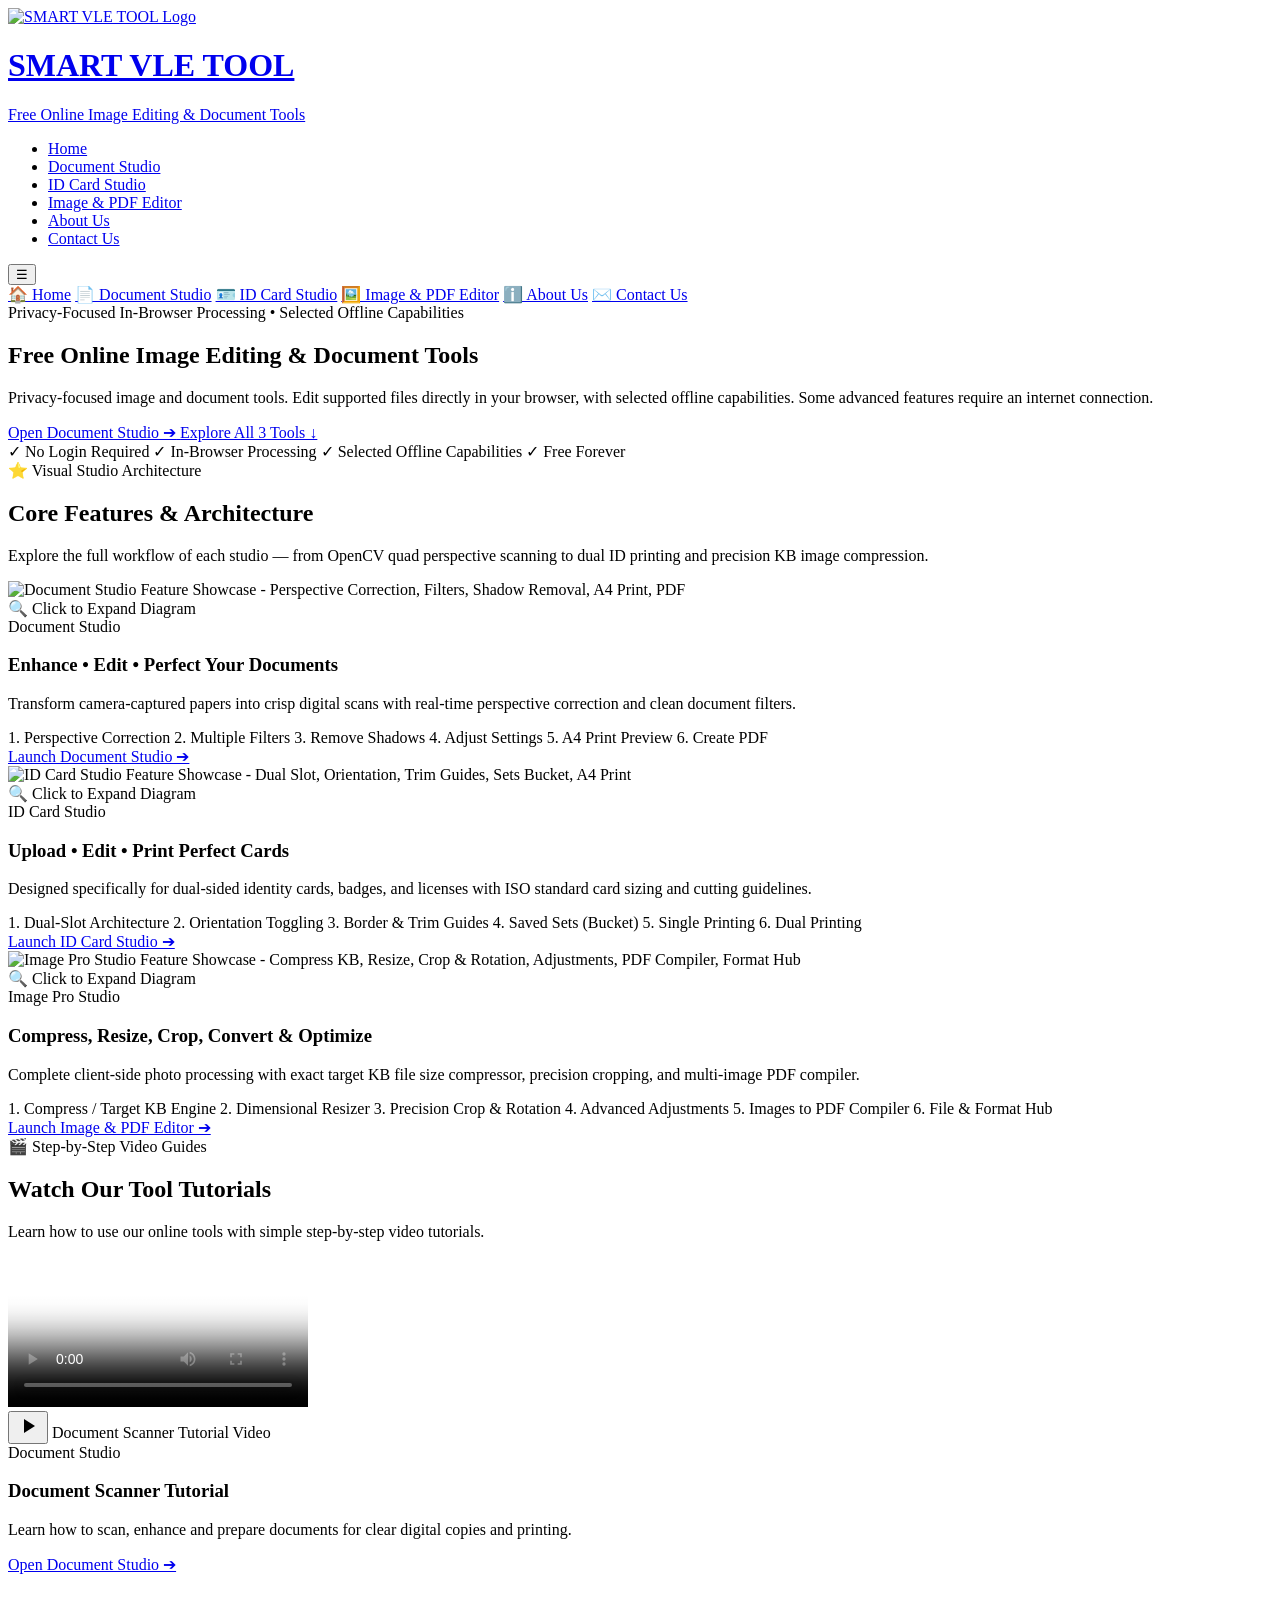
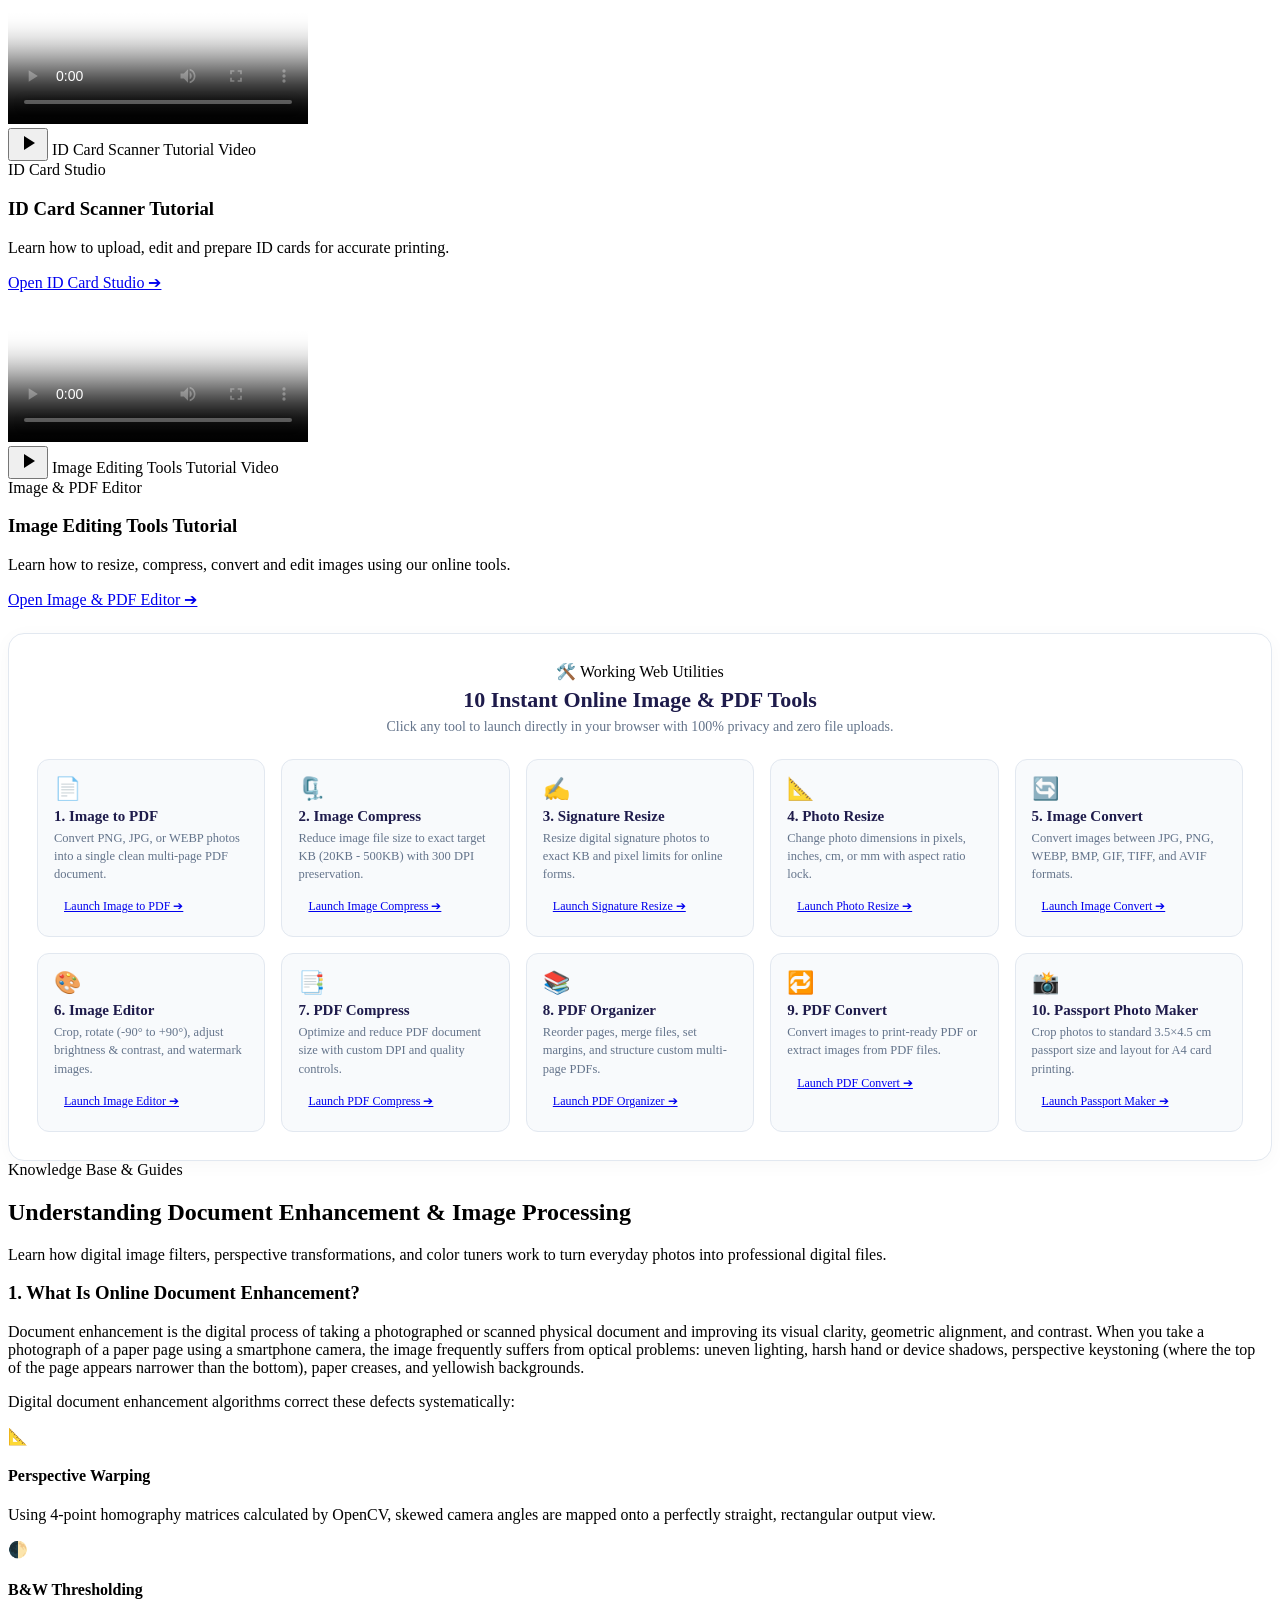
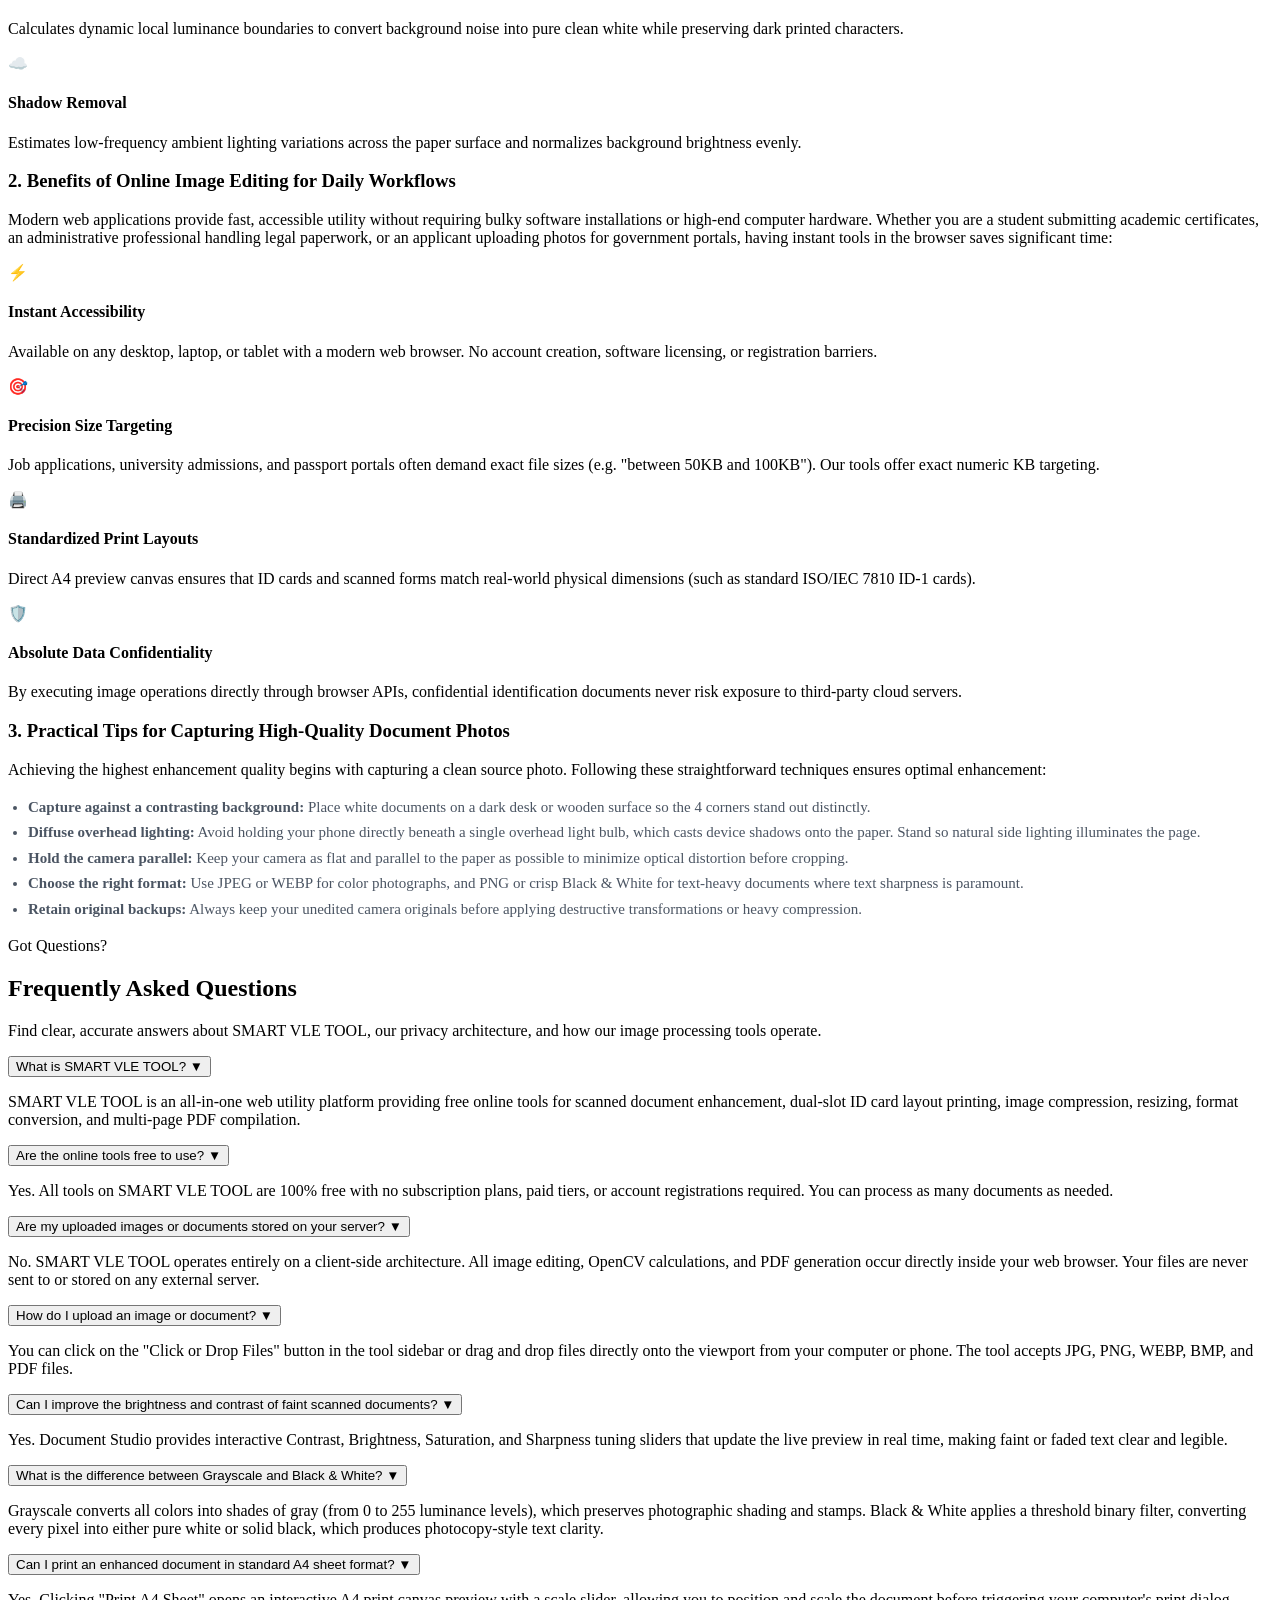
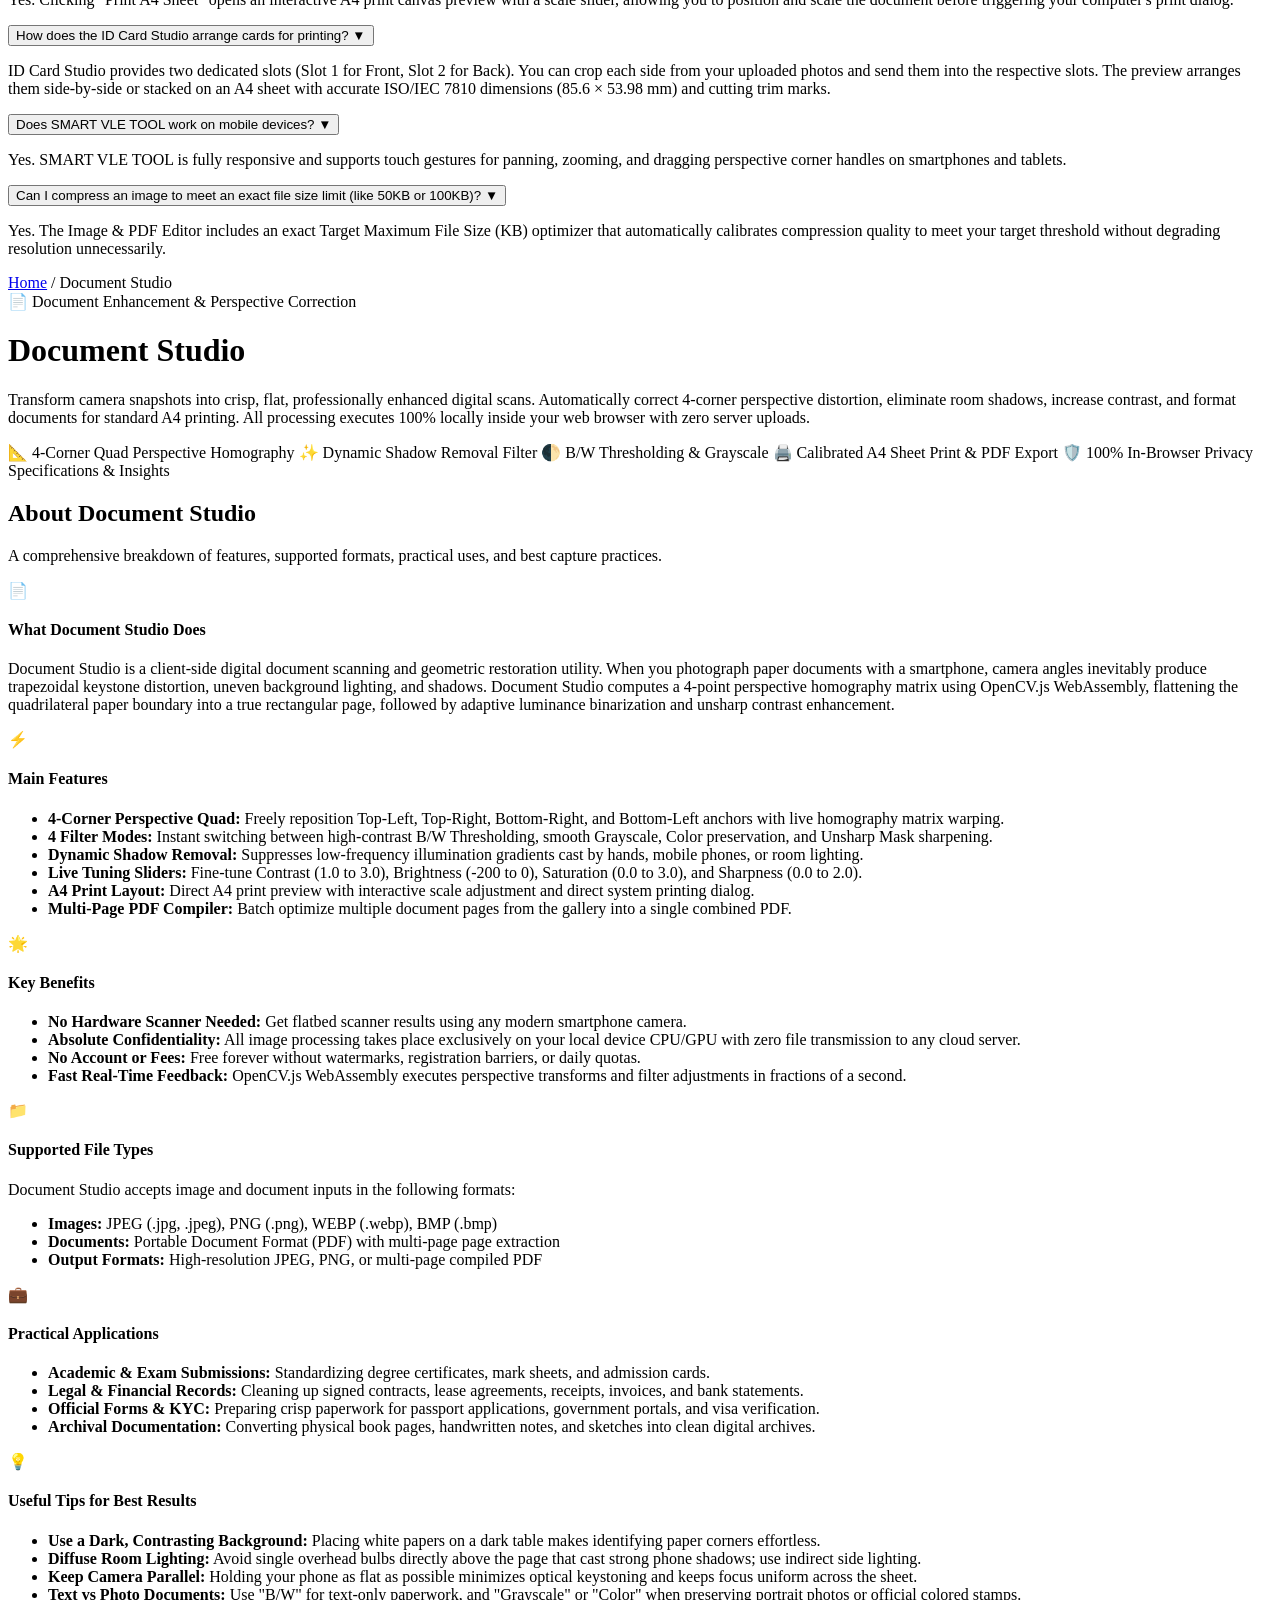
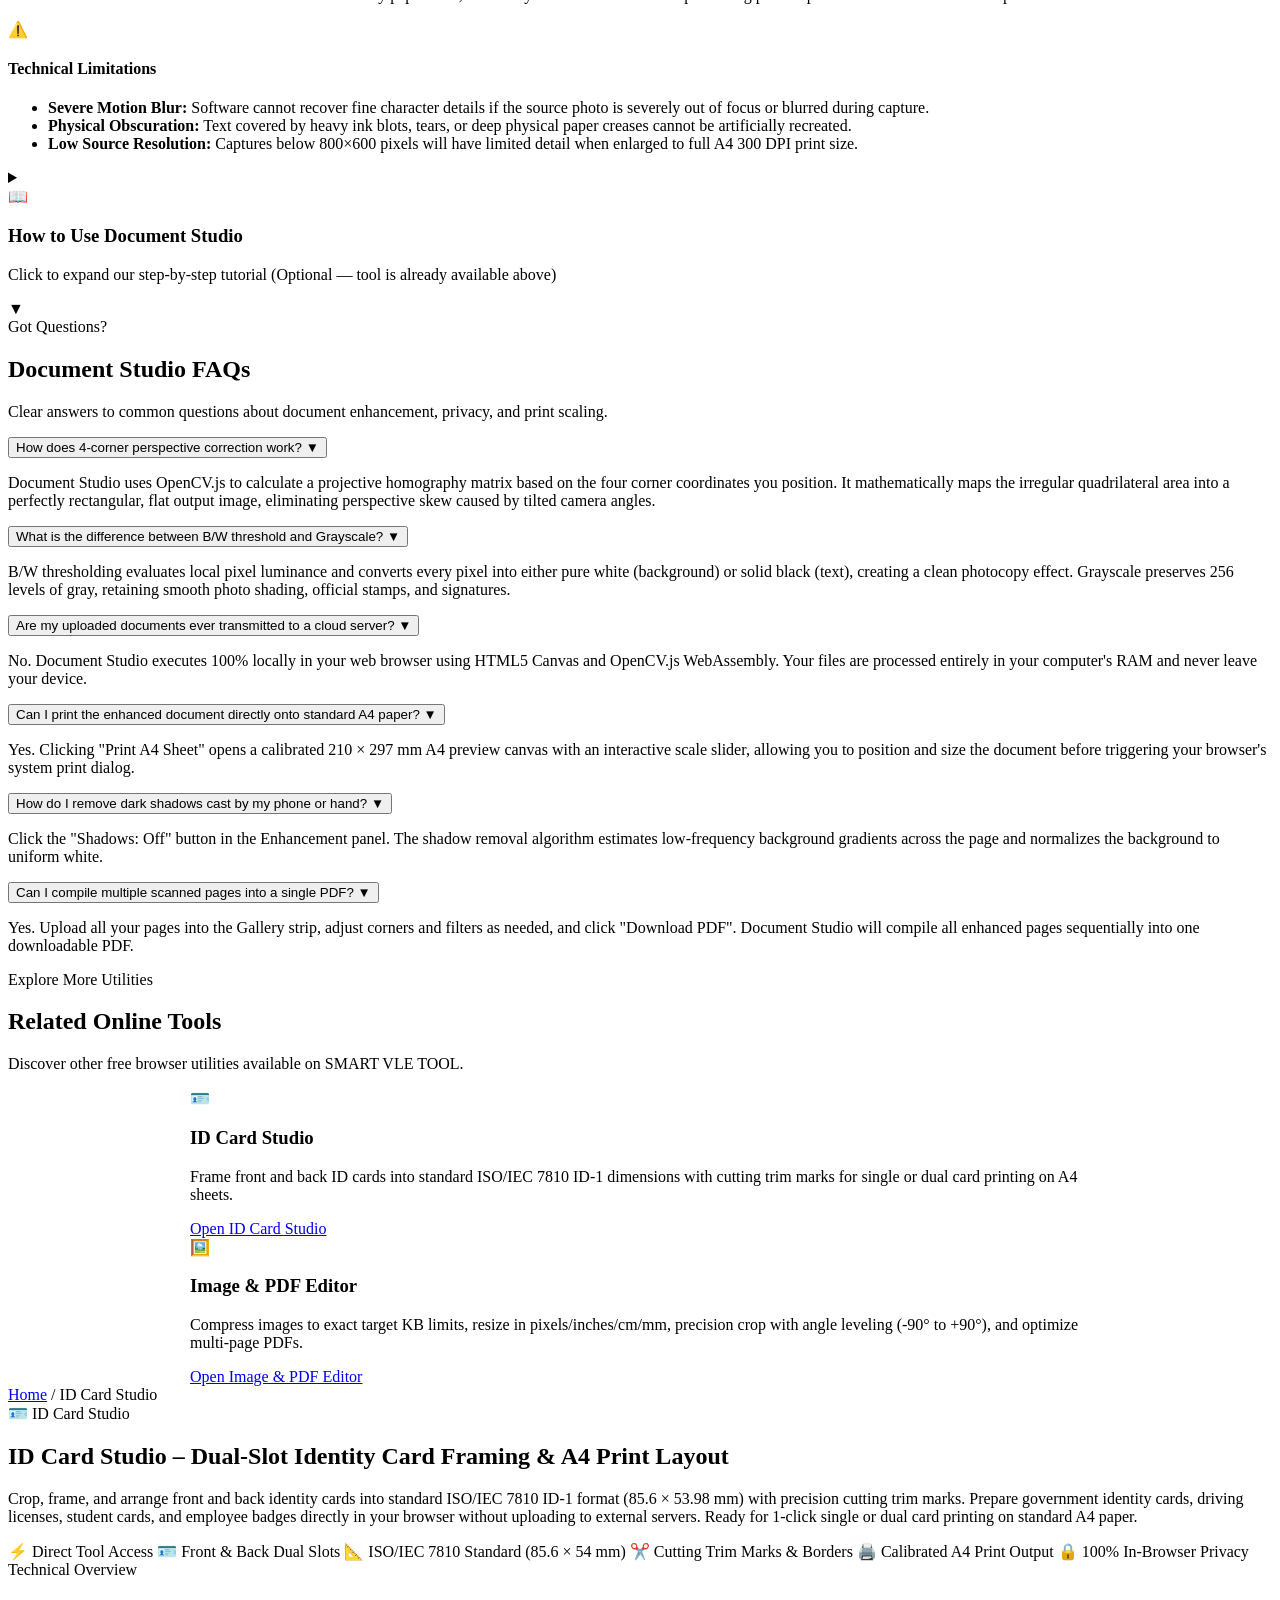
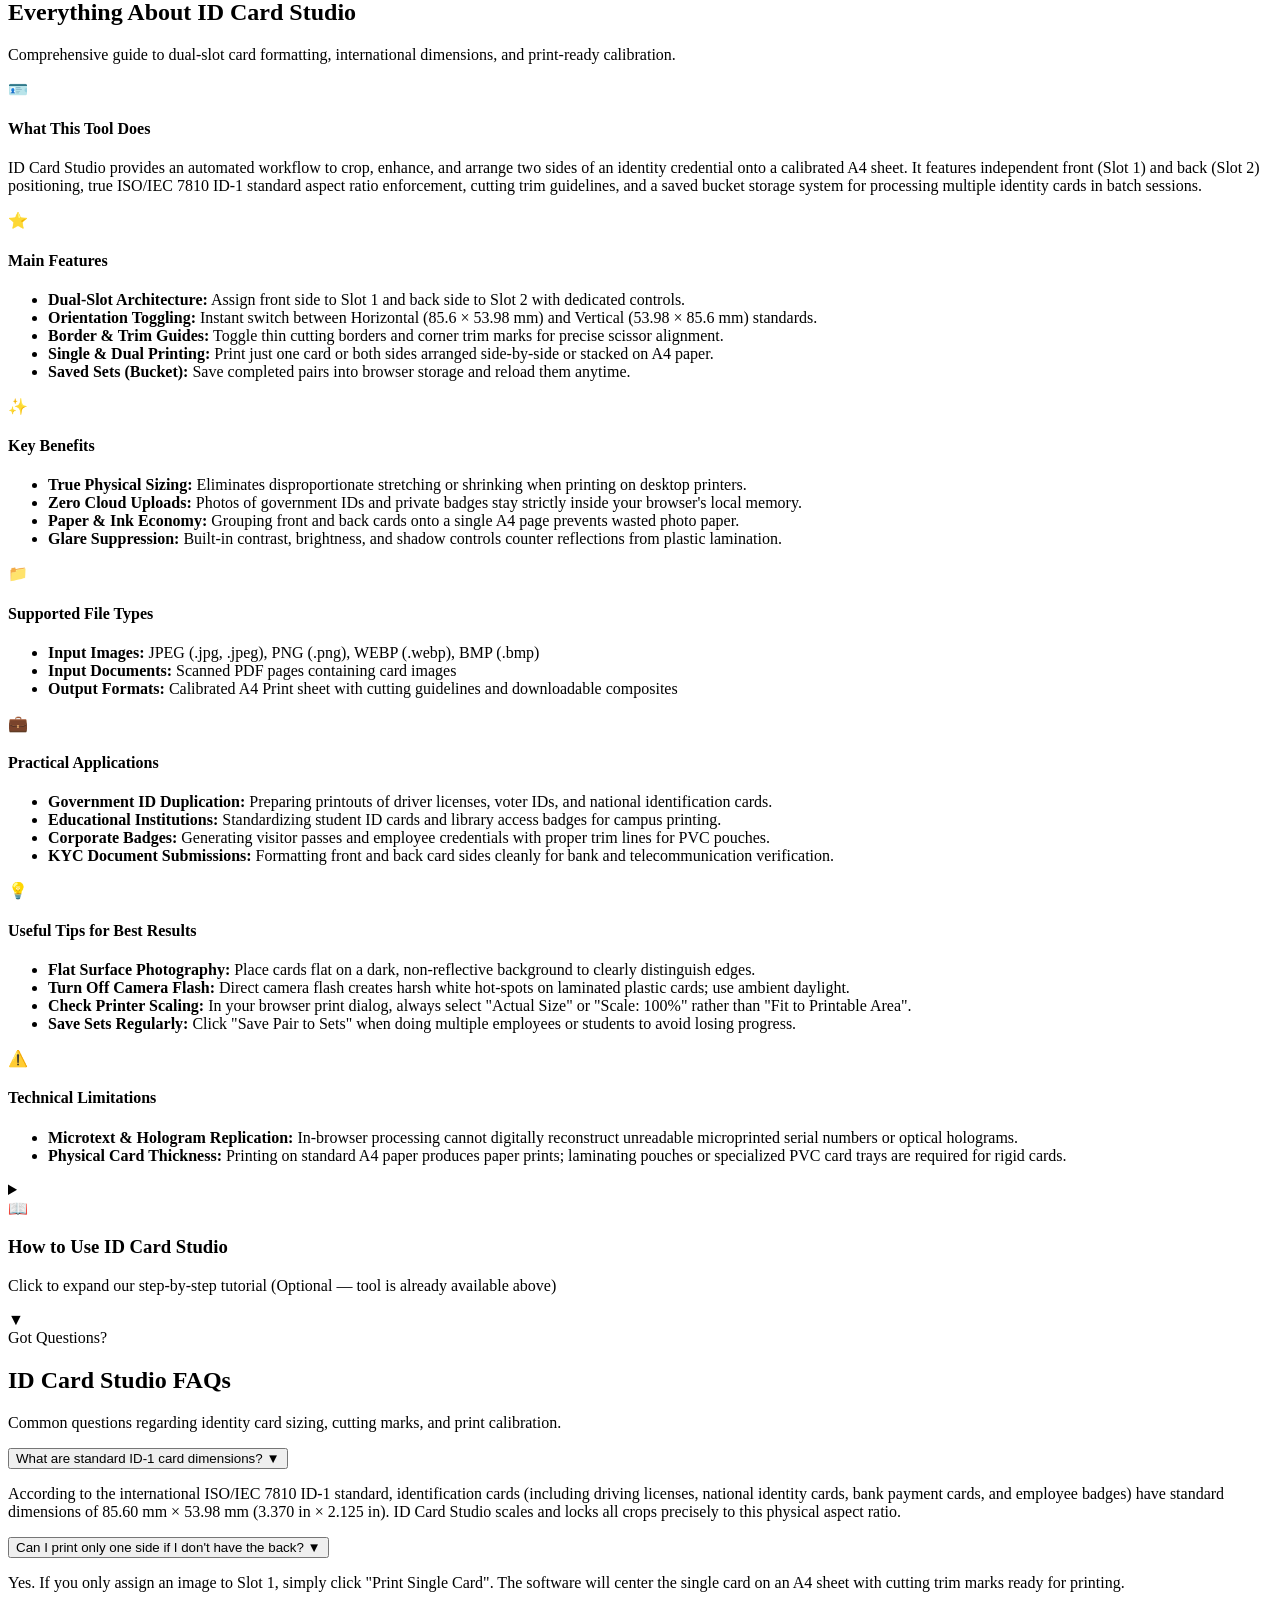
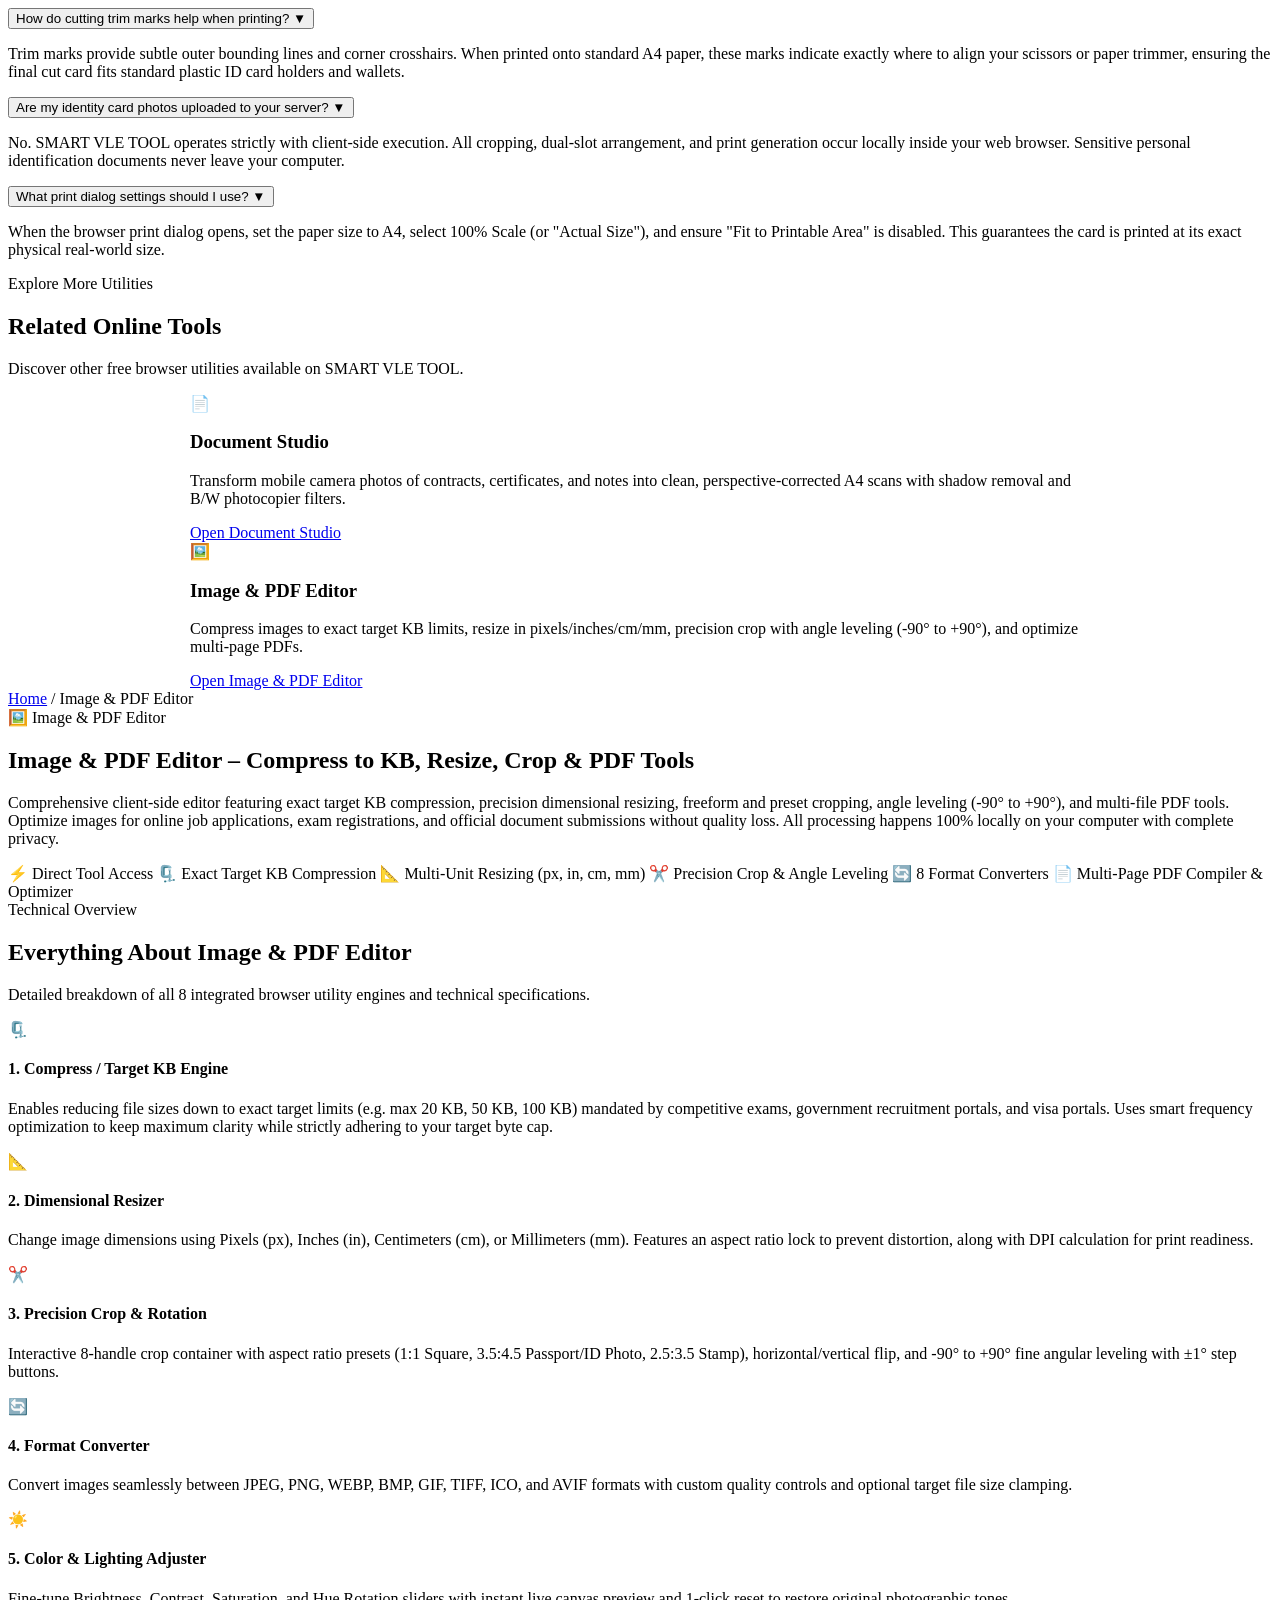
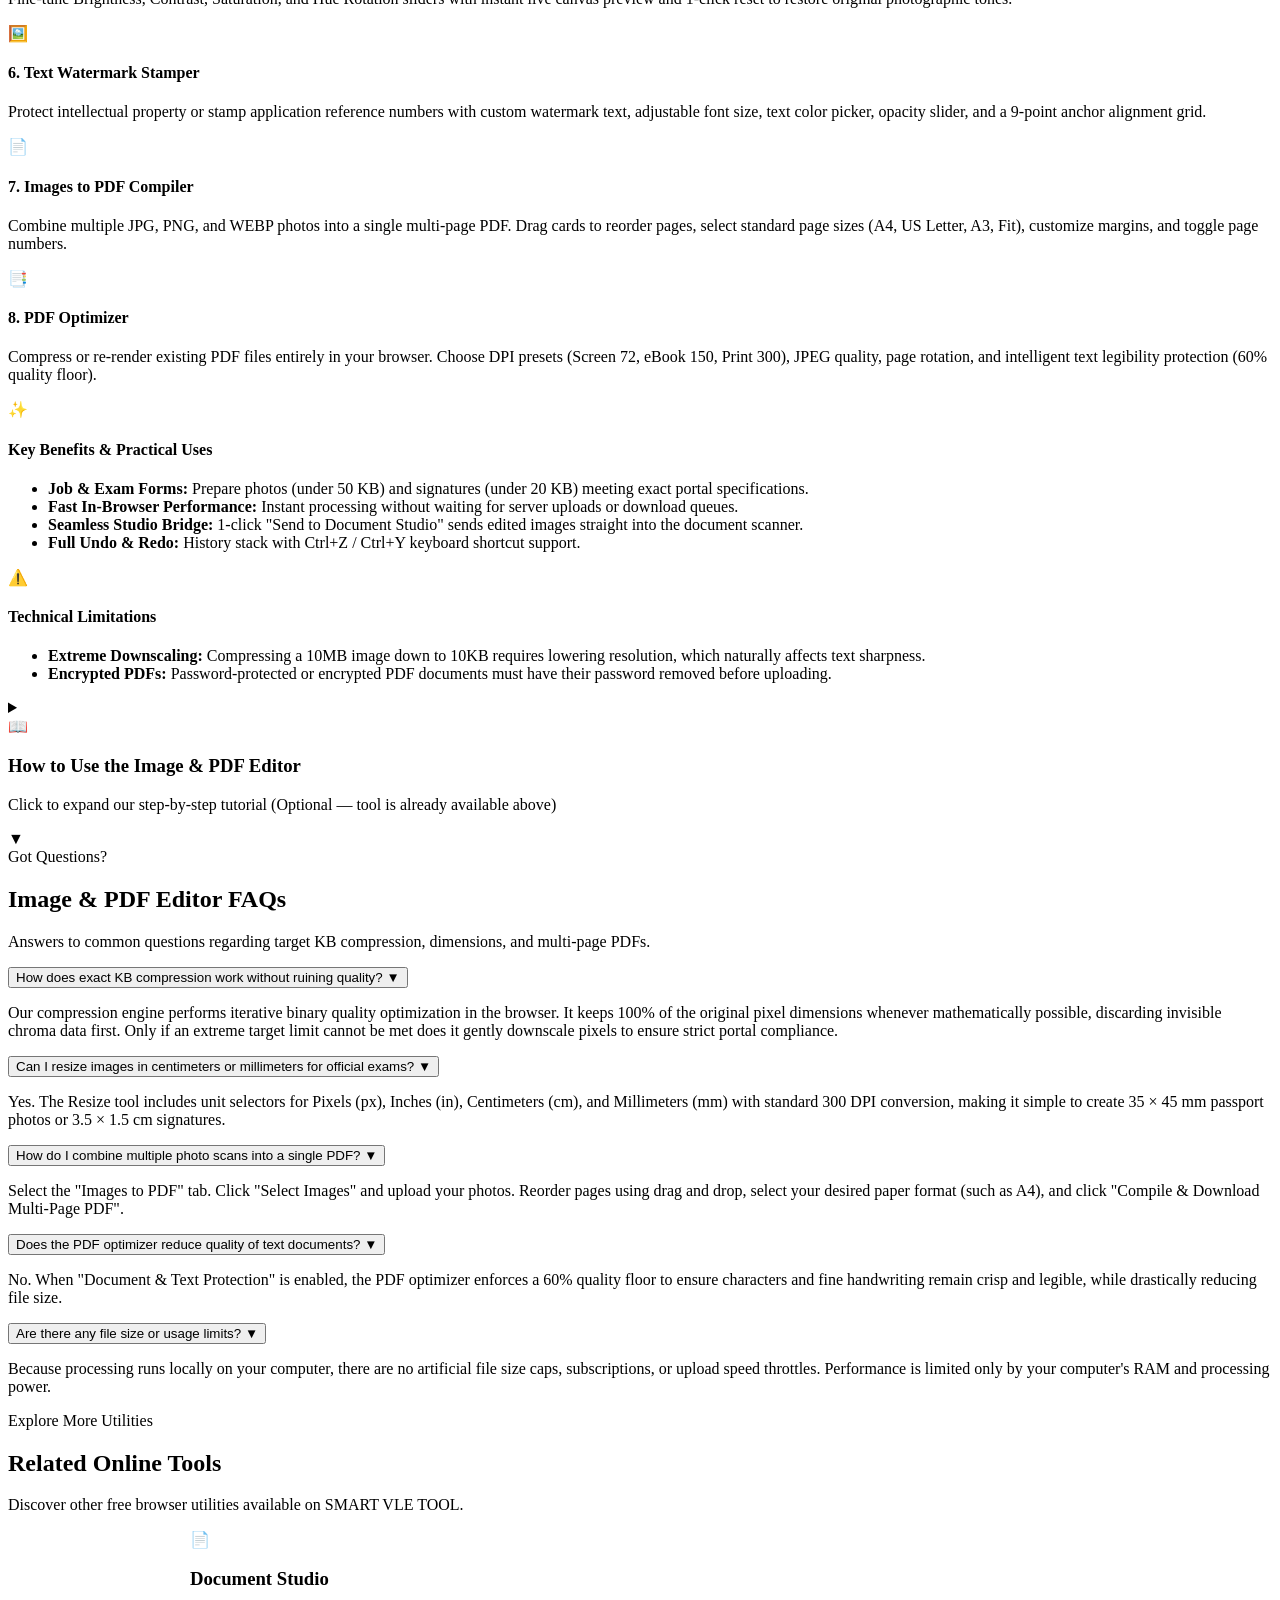
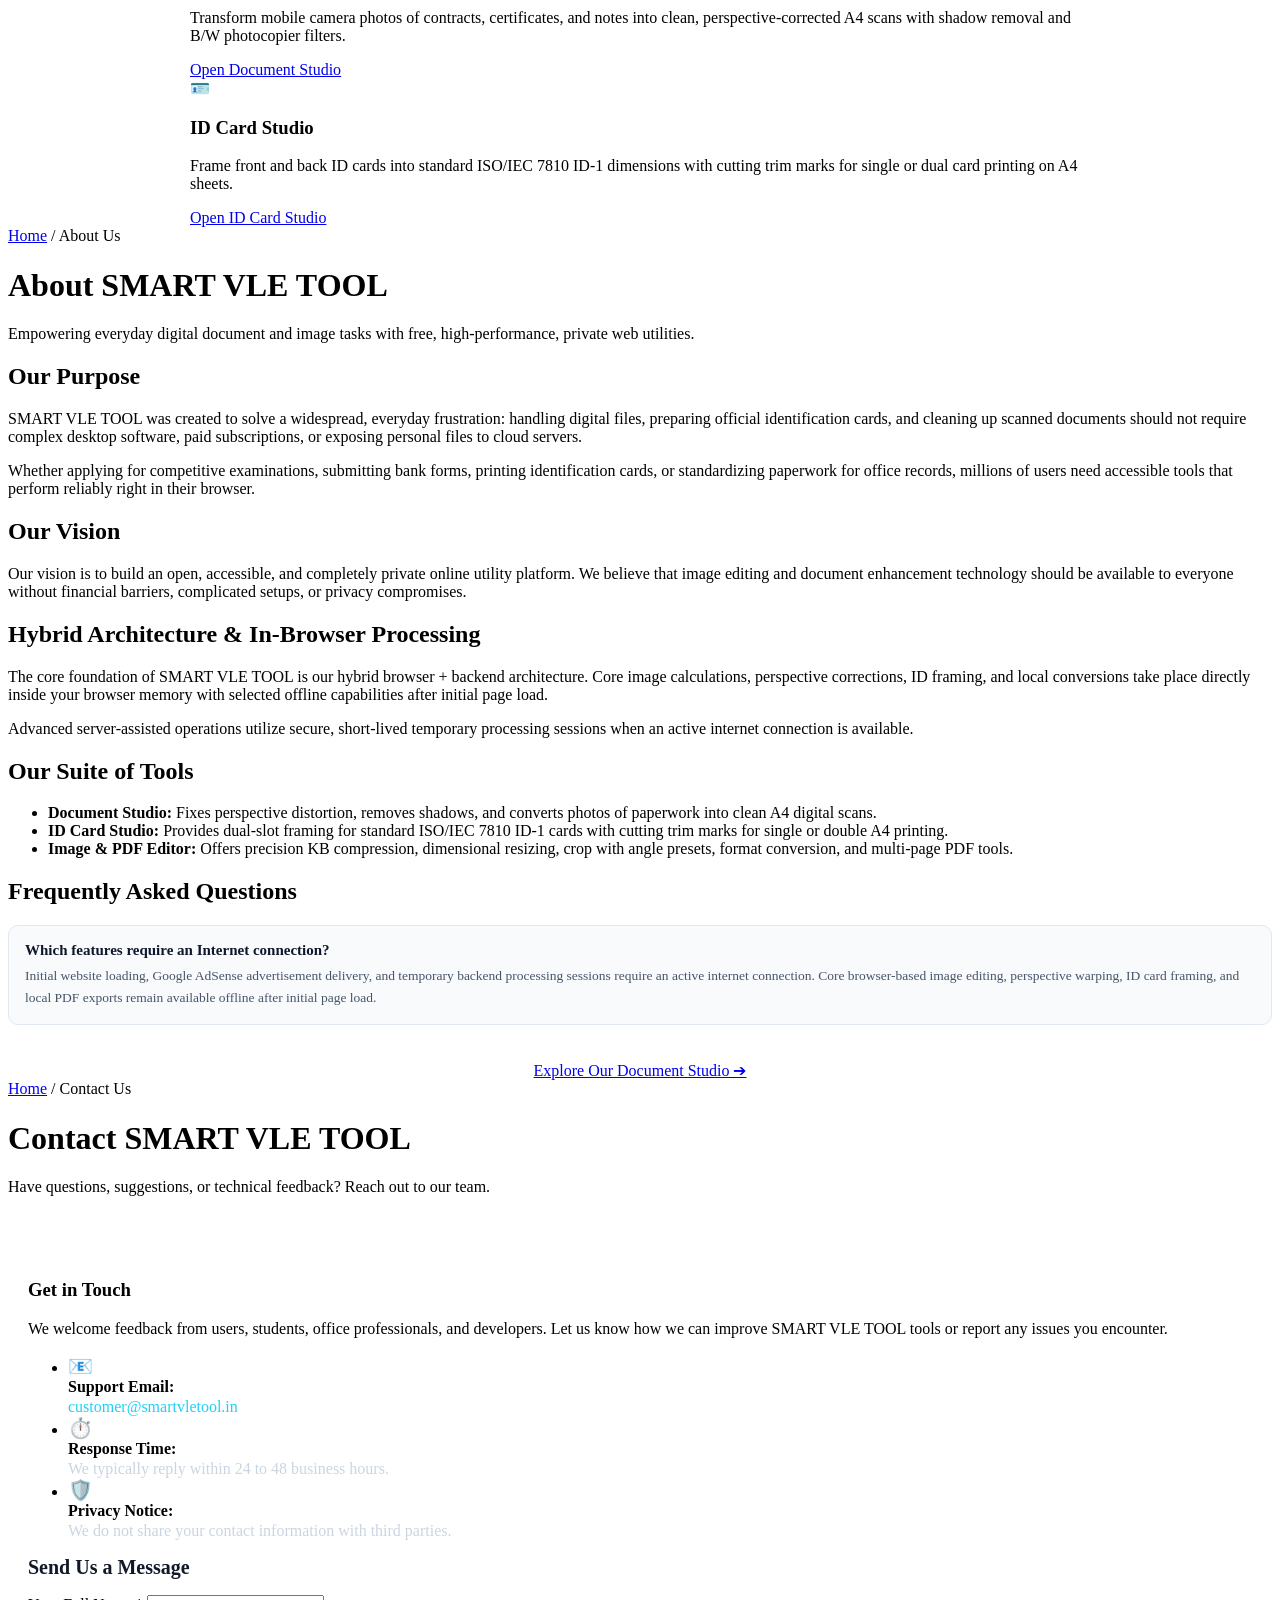
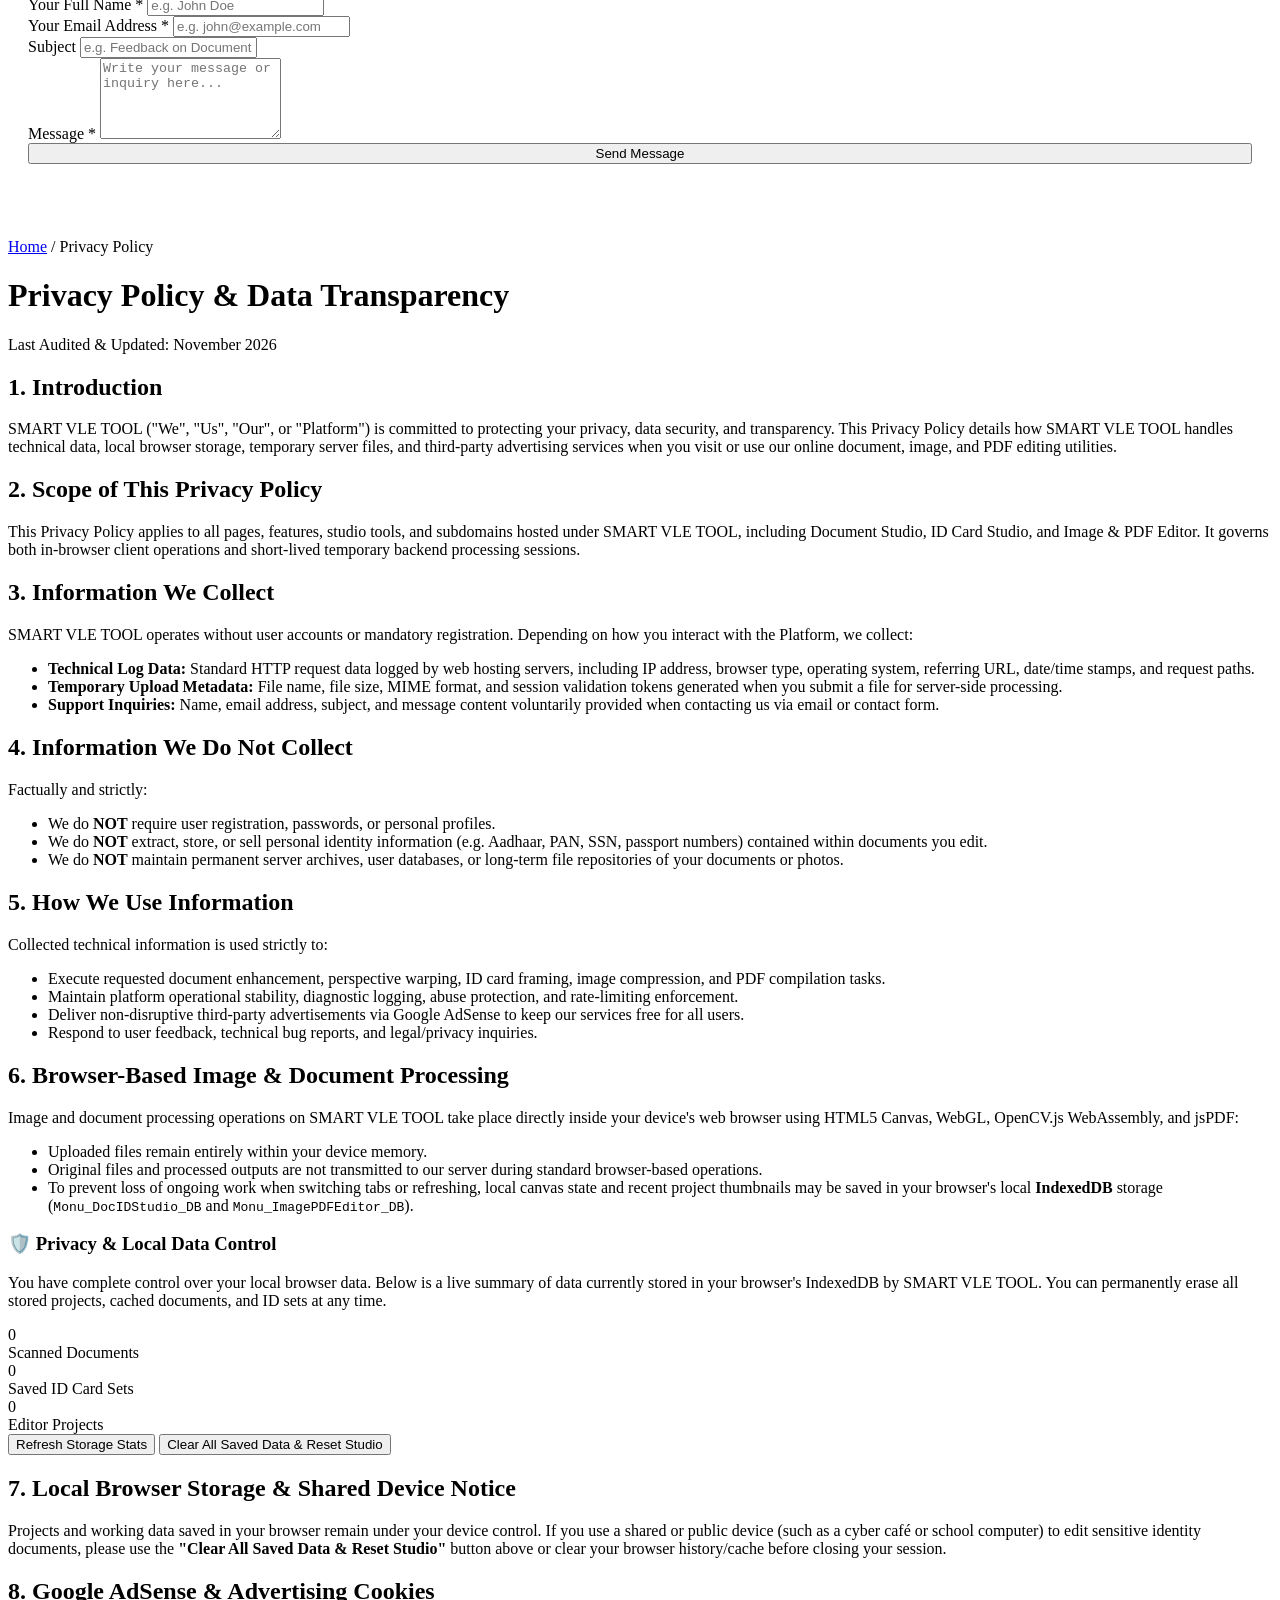
==== index.html @ bd8b12ef "refactor(editor): implement debounced compression and mode handling Add debounce logic to image comp" ====
<!DOCTYPE html>
<html lang="en">
<head>
    <meta charset="UTF-8">
    <meta name="viewport" content="width=device-width, initial-scale=1.0">
    <title>SMART VLE TOOL – Free Online Image Editing & Document Tools</title>
    <meta name="description" content="Make your everyday image editing, document enhancement and PDF tasks easier with SMART VLE TOOL. 100% free, private in-browser document scanning, ID layout, compression & PDF tools." />
    <meta name="keywords" content="Image to PDF, Image Compress, Signature Resize, Photo Resize, Image Convert, Image Editor, PDF Compress, PDF Organizer, PDF Convert, Passport Photo Maker, Smart VLE Tool, online image tools, resize photo in kb, vle utilities">
    <link rel="canonical" href="https://smartvletool.in/" />
    <link rel="image_src" href="https://smartvletool.in/og-preview.jpg" />

    <!-- OpenGraph Metadata for WhatsApp & Facebook Sharing -->
    <meta property="og:type" content="website" />
    <meta property="og:site_name" content="smartvletool.in" />
    <meta property="og:title" content="smartvletool.in – Free Online Image & PDF Tools" />
    <meta property="og:description" content="All-in-One Free Online Image Editing, PDF Tools and Document Utilities." />
    <meta property="og:url" content="https://smartvletool.in/" />
    <meta property="og:image" content="https://smartvletool.in/og-preview.jpg" />
    <meta property="og:image:secure_url" content="https://smartvletool.in/og-preview.jpg" />
    <meta property="og:image:type" content="image/jpeg" />
    <meta property="og:image:width" content="800" />
    <meta property="og:image:height" content="800" />
    <meta property="og:image:alt" content="smartvletool.in – Free Online Image and PDF Tools" />

    <!-- Twitter Cards -->
    <meta name="twitter:card" content="summary_large_image" />
    <meta name="twitter:title" content="smartvletool.in – Free Online Tools" />
    <meta name="twitter:description" content="Free Online Image & PDF Editing Tools." />
    <meta name="twitter:image" content="https://smartvletool.in/og-preview.jpg" />
    <meta name="twitter:image:alt" content="smartvletool.in – Free Online Image and PDF Tools" />

    <!-- Google AdSense Auto Ads Script -->
    <script async src="https://pagead2.googlesyndication.com/pagead/js/adsbygoogle.js?client=ca-pub-7314046797237895" crossorigin="anonymous"></script>
    <meta name="google-adsense-account" content="ca-pub-7314046797237895">

    <!-- Schema.org Structured Data (JSON-LD) -->
    <script type="application/ld+json">
    {
      "@context": "https://schema.org",
      "@graph": [
        {
          "@type": "WebApplication",
          "name": "SMART VLE TOOL",
          "url": "https://smartvletool.in/",
          "applicationCategory": "UtilitiesApplication",
          "operatingSystem": "All",
          "description": "Professional in-browser document scanner, perspective correction, ID card layout studio, image compressor, precision resizer, and PDF optimizer tools.",
          "offers": {
            "@type": "Offer",
            "price": "0",
            "priceCurrency": "USD"
          }
        },
        {
          "@type": "FAQPage",
          "mainEntity": [
            {
              "@type": "Question",
              "name": "What is SMART VLE TOOL?",
              "acceptedAnswer": {
                "@type": "Answer",
                "text": "SMART VLE TOOL is a free online utility platform offering browser-based document enhancement, ID card framing and printing, image compression, format conversion, and PDF management tools."
              }
            },
            {
              "@type": "Question",
              "name": "Are the online tools free to use?",
              "acceptedAnswer": {
                "@type": "Answer",
                "text": "Yes, all tools on SMART VLE TOOL are completely free to use with no account registration, hidden fees, or subscriptions required."
              }
            },
            {
              "@type": "Question",
              "name": "Are my uploaded images and documents stored on a server?",
              "acceptedAnswer": {
                "@type": "Answer",
                "text": "No. SMART VLE TOOL utilizes a 100% client-side architecture. All image transformations, OpenCV perspective calculations, compressions, and PDF compilations execute locally within your browser using HTML5 Canvas and WebAssembly. Your files are never uploaded to any external server."
              }
            },
            {
              "@type": "Question",
              "name": "Can I print an enhanced document in A4 format?",
              "acceptedAnswer": {
                "@type": "Answer",
                "text": "Yes. Document Studio includes a built-in A4 print preview canvas with interactive scale offset sliders, allowing direct 1-click printing on standard 210 x 297 mm paper."
              }
            }
          ]
        },
        {
          "@type": "VideoObject",
          "name": "Document Scanner Tutorial",
          "description": "Learn how to scan, enhance and prepare documents for clear digital copies and printing.",
          "thumbnailUrl": "https://smartvletool.in/videos/document-scanner-poster.jpg",
          "contentUrl": "https://smartvletool.in/videos/document-scanner.mp4",
          "uploadDate": "2026-11-13",
          "duration": "PT45S"
        },
        {
          "@type": "VideoObject",
          "name": "ID Card Scanner Tutorial",
          "description": "Learn how to upload, edit and prepare ID cards for accurate printing.",
          "thumbnailUrl": "https://smartvletool.in/videos/id-card-scanner-poster.jpg",
          "contentUrl": "https://smartvletool.in/videos/id-card-scanner.mp4",
          "uploadDate": "2026-11-13",
          "duration": "PT1M15S"
        },
        {
          "@type": "VideoObject",
          "name": "Image Editing Tools Tutorial",
          "description": "Learn how to resize, compress, convert and edit images using our online tools.",
          "thumbnailUrl": "https://smartvletool.in/videos/image-editing-tools-poster.jpg",
          "contentUrl": "https://smartvletool.in/videos/image-editing-tools.mp4",
          "uploadDate": "2026-11-13",
          "duration": "PT1M35S"
        }
      ]
    }
    </script>

    <!-- PWA & Offline Support -->
    <link rel="manifest" href="/manifest.webmanifest">
    <meta name="theme-color" content="#4338ca">
    <meta name="mobile-web-app-capable" content="yes">
    <meta name="apple-mobile-web-app-capable" content="yes">
    <meta name="apple-mobile-web-app-status-bar-style" content="default">
    <meta name="apple-mobile-web-app-title" content="smartvletool">
    <link rel="icon" href="/favicon.ico" sizes="any">
    <link rel="icon" type="image/png" sizes="48x48" href="/favicon-48x48.png">
    <link rel="icon" type="image/png" sizes="96x96" href="/favicon-96x96.png">
    <link rel="icon" type="image/png" sizes="144x144" href="/favicon-144x144.png">
    <link rel="shortcut icon" href="/favicon.ico">
    <link rel="apple-touch-icon" sizes="180x180" href="/apple-touch-icon.png">

    <!-- Centralized Domain & Site Configuration -->
    <script src="/site-config.js"></script>

    <!-- External Client Libraries: OpenCV.js, jsPDF, PDF.js with graceful error handling -->
    <script src="https://docs.opencv.org/4.5.4/opencv.js" type="text/javascript" onerror="console.warn('OpenCV.js CDN failed to load.'); window._cvLoadError = true;"></script>
    <script src="https://cdnjs.cloudflare.com/ajax/libs/jspdf/2.5.1/jspdf.umd.min.js" onerror="console.warn('jsPDF CDN failed to load.'); window._jspdfLoadError = true;"></script>
    <script src="https://cdnjs.cloudflare.com/ajax/libs/pdf.js/2.16.105/pdf.min.js" onerror="console.warn('PDF.js CDN failed to load.'); window._pdfjsLoadError = true;"></script>
    <!-- Google Fonts: Inter -->
    <link rel="preconnect" href="https://fonts.googleapis.com">
    <link rel="preconnect" href="https://fonts.gstatic.com" crossorigin>
    <link href="https://fonts.googleapis.com/css2?family=Inter:ital,opsz,wght@0,14..32,100..900;1,14..32,100..900&display=swap" rel="stylesheet">
    <link rel="stylesheet" href="/style.css?v=20261114c">
    <meta name="google-site-verification" content="JaQo_PR2OLBi7F8FLGNrThAkb1twu8GiciQxHMfgRCY" />
</head>
<body>
<div class="dashboard">

    <!-- UNIVERSAL WEBSITE NAVIGATION HEADER -->
    <header class="site-header">
        <div class="site-nav-container">
            <a href="/" class="site-brand" data-link title="SMART VLE TOOL Home">
                <div class="site-logo-icon"><img src="/assets/aistudio/SVT_Logo_ac2e6fdb.png" alt="SMART VLE TOOL Logo" class="site-logo-img" /></div>
                <div class="site-brand-text">
                    <h1>SMART VLE TOOL</h1>
                    <span>Free Online Image Editing & Document Tools</span>
                </div>
            </a>
            
            <nav aria-label="Main Navigation">
                <ul class="site-nav-links">
                    <li><a href="/" class="site-nav-link active" data-link>Home</a></li>
                    <li><a href="/document-studio" class="site-nav-link" data-link>Document Studio</a></li>
                    <li><a href="/id-card-studio" class="site-nav-link" data-link>ID Card Studio</a></li>
                    <li><a href="/image-pdf-editor" class="site-nav-link" data-link>Image & PDF Editor</a></li>
                    <li><a href="/about-us" class="site-nav-link" data-link>About Us</a></li>
                    <li><a href="/contact-us" class="site-nav-link" data-link>Contact Us</a></li>
                </ul>
            </nav>

            <div class="site-nav-actions">
                <button type="button" class="mobile-menu-btn" id="mobileMenuBtn" aria-label="Toggle navigation menu">
                    ☰
                </button>
            </div>
        </div>

        <!-- Mobile Navigation Drawer -->
        <div class="mobile-nav-drawer" id="mobileNavDrawer">
            <a href="/" class="site-nav-link" data-link>🏠 Home</a>
            <a href="/document-studio" class="site-nav-link" data-link>📄 Document Studio</a>
            <a href="/id-card-studio" class="site-nav-link" data-link>🪪 ID Card Studio</a>
            <a href="/image-pdf-editor" class="site-nav-link" data-link>🖼️ Image & PDF Editor</a>
            <a href="/about-us" class="site-nav-link" data-link>ℹ️ About Us</a>
            <a href="/contact-us" class="site-nav-link" data-link>✉️ Contact Us</a>
        </div>
    </header>

    <!-- ===================================================================
         PAGE 1: HOME PAGE
         =================================================================== -->
    <main class="page-view" id="page-home">
        <div class="tool-page-layout-wrapper">
            <aside class="side-ad-space left-ad" aria-label="Advertisement">
                <div class="adsense-card skyscraper">
                    <script async src="https://pagead2.googlesyndication.com/pagead/js/adsbygoogle.js?client=ca-pub-7314046797237895" crossorigin="anonymous"></script>
                    <!-- Side ad 160x600 -->
                    <ins class="adsbygoogle"
                         style="display:block"
                         data-ad-client="ca-pub-7314046797237895"
                         data-ad-slot="5107823499"
                         data-ad-format="auto"
                         data-full-width-responsive="true"></ins>
                    <script>
                         if (window.innerWidth >= 1200 && !document.currentScript.closest(".page-view.hidden")) {
                              var _adIns = document.currentScript.previousElementSibling;
                              if (_adIns && _adIns.classList.contains("adsbygoogle") && !_adIns.hasAttribute("data-monu-ad-pushed")) {
                                   _adIns.setAttribute("data-monu-ad-pushed", "1");
                                   (adsbygoogle = window.adsbygoogle || []).push({});
                              }
                         }
                    </script>
                </div>
            </aside>
            <div class="central-tool-content">
        <!-- Hero Section -->
        <section class="hero-section">
            <div class="hero-grid">
                <div class="hero-text-col">
                    <div class="hero-badge-pill">
                        <span class="hero-badge-dot"></span>
                        <span>Privacy-Focused In-Browser Processing • Selected Offline Capabilities</span>
                    </div>
                    <h2 class="hero-title">
                        Free Online <span class="gradient-text">Image Editing & Document Tools</span>
                    </h2>
                    <p class="hero-desc">
                        Privacy-focused image and document tools. Edit supported files directly in your browser, with selected offline capabilities. Some advanced features require an internet connection.
                    </p>
                    <div class="hero-cta-group">
                        <a href="/document-studio" class="btn-primary-hero" data-link>
                            <span>Open Document Studio ➔</span>
                        </a>
                        <a href="#explore-tools" class="btn-secondary-hero">
                            <span>Explore All 3 Tools ↓</span>
                        </a>
                    </div>
                    <div class="hero-feature-tags">
                        <span class="hero-feature-tag">✓ No Login Required</span>
                        <span class="hero-feature-tag">✓ In-Browser Processing</span>
                        <span class="hero-feature-tag">✓ Selected Offline Capabilities</span>
                        <span class="hero-feature-tag">✓ Free Forever</span>
                    </div>
                </div>
            </div>
        </section>

        <!-- Google AdSense Placeholder 1: Below Hero -->
        <div class="adsense-wrapper">
            <div class="adsense-card leaderboard">
                <script async src="https://pagead2.googlesyndication.com/pagead/js/adsbygoogle.js?client=ca-pub-7314046797237895" crossorigin="anonymous"></script>
                <!-- center ad 728x90 -->
                <ins class="adsbygoogle"
                     style="display:block"
                     data-ad-client="ca-pub-7314046797237895"
                     data-ad-slot="2603794139"
                     data-ad-format="auto"
                     data-full-width-responsive="true"></ins>
                <script>
                     (function(){var s=document.currentScript,el=s&&s.previousElementSibling;if(el&&el.classList.contains("adsbygoogle"))el.setAttribute("data-monu-ad-pushed","1");})();
                     (adsbygoogle = window.adsbygoogle || []).push({});
                </script>
            </div>
        </div>

        <!-- Section: Visual Feature Showcase -->
        <section class="section-wrapper feature-showcase-section" id="studio-features">
            <div class="container-wide">
                <div class="section-header">
                    <span class="section-tag">⭐ Visual Studio Architecture</span>
                    <h2 class="section-title">Core Features & Architecture</h2>
                    <p class="section-subtitle">
                        Explore the full workflow of each studio — from OpenCV quad perspective scanning to dual ID printing and precision KB image compression.
                    </p>
                </div>

                <div class="features-showcase-grid">
                    <!-- Feature Card 1: Document Studio -->
                    <div class="feature-showcase-card doc-theme">
                        <div class="feature-img-wrapper" onclick="openFeatureLightbox('/assets/aistudio/Document_Studio_Neon_Feature_Showcase_b3130b6f.png', 'Document Studio Feature Showcase')">
                            <img src="/assets/aistudio/Document_Studio_Neon_Feature_Showcase_b3130b6f.png" alt="Document Studio Feature Showcase - Perspective Correction, Filters, Shadow Removal, A4 Print, PDF" loading="lazy" class="feature-showcase-img" />
                            <div class="feature-img-overlay">
                                <span class="feature-zoom-btn">🔍 Click to Expand Diagram</span>
                            </div>
                        </div>
                        <div class="feature-card-content">
                            <div class="feature-card-badge doc">Document Studio</div>
                            <h3 class="feature-card-heading">Enhance • Edit • Perfect Your Documents</h3>
                            <p class="feature-card-summary">
                                Transform camera-captured papers into crisp digital scans with real-time perspective correction and clean document filters.
                            </p>
                            <div class="feature-pills-list">
                                <span class="feature-pill">1. Perspective Correction</span>
                                <span class="feature-pill">2. Multiple Filters</span>
                                <span class="feature-pill">3. Remove Shadows</span>
                                <span class="feature-pill">4. Adjust Settings</span>
                                <span class="feature-pill">5. A4 Print Preview</span>
                                <span class="feature-pill">6. Create PDF</span>
                            </div>
                            <div class="feature-card-footer">
                                <a href="/document-studio" class="btn-feature-cta doc" data-link>
                                    <span>Launch Document Studio ➔</span>
                                </a>
                            </div>
                        </div>
                    </div>

                    <!-- Feature Card 2: ID Card Studio -->
                    <div class="feature-showcase-card id-theme">
                        <div class="feature-img-wrapper" onclick="openFeatureLightbox('/assets/aistudio/Gemini_Generated_Image_oedxj3oedxj3oedx_65a15a70.png', 'ID Card Studio Feature Showcase')">
                            <img src="/assets/aistudio/Gemini_Generated_Image_oedxj3oedxj3oedx_65a15a70.png" alt="ID Card Studio Feature Showcase - Dual Slot, Orientation, Trim Guides, Sets Bucket, A4 Print" loading="lazy" class="feature-showcase-img" />
                            <div class="feature-img-overlay">
                                <span class="feature-zoom-btn">🔍 Click to Expand Diagram</span>
                            </div>
                        </div>
                        <div class="feature-card-content">
                            <div class="feature-card-badge id">ID Card Studio</div>
                            <h3 class="feature-card-heading">Upload • Edit • Print Perfect Cards</h3>
                            <p class="feature-card-summary">
                                Designed specifically for dual-sided identity cards, badges, and licenses with ISO standard card sizing and cutting guidelines.
                            </p>
                            <div class="feature-pills-list">
                                <span class="feature-pill">1. Dual-Slot Architecture</span>
                                <span class="feature-pill">2. Orientation Toggling</span>
                                <span class="feature-pill">3. Border & Trim Guides</span>
                                <span class="feature-pill">4. Saved Sets (Bucket)</span>
                                <span class="feature-pill">5. Single Printing</span>
                                <span class="feature-pill">6. Dual Printing</span>
                            </div>
                            <div class="feature-card-footer">
                                <a href="/id-card-studio" class="btn-feature-cta id" data-link>
                                    <span>Launch ID Card Studio ➔</span>
                                </a>
                            </div>
                        </div>
                    </div>

                    <!-- Feature Card 3: Image Pro Studio / Image & PDF Editor -->
                    <div class="feature-showcase-card editor-theme">
                        <div class="feature-img-wrapper" onclick="openFeatureLightbox('/assets/aistudio/Gemini_Generated_Image_oj4tkeoj4tkeoj4t_469c242c.png', 'Image Pro Studio Feature Showcase')">
                            <img src="/assets/aistudio/Gemini_Generated_Image_oj4tkeoj4tkeoj4t_469c242c.png" alt="Image Pro Studio Feature Showcase - Compress KB, Resize, Crop & Rotation, Adjustments, PDF Compiler, Format Hub" loading="lazy" class="feature-showcase-img" />
                            <div class="feature-img-overlay">
                                <span class="feature-zoom-btn">🔍 Click to Expand Diagram</span>
                            </div>
                        </div>
                        <div class="feature-card-content">
                            <div class="feature-card-badge editor">Image Pro Studio</div>
                            <h3 class="feature-card-heading">Compress, Resize, Crop, Convert & Optimize</h3>
                            <p class="feature-card-summary">
                                Complete client-side photo processing with exact target KB file size compressor, precision cropping, and multi-image PDF compiler.
                            </p>
                            <div class="feature-pills-list">
                                <span class="feature-pill">1. Compress / Target KB Engine</span>
                                <span class="feature-pill">2. Dimensional Resizer</span>
                                <span class="feature-pill">3. Precision Crop & Rotation</span>
                                <span class="feature-pill">4. Advanced Adjustments</span>
                                <span class="feature-pill">5. Images to PDF Compiler</span>
                                <span class="feature-pill">6. File & Format Hub</span>
                            </div>
                            <div class="feature-card-footer">
                                <a href="/image-pdf-editor" class="btn-feature-cta editor" data-link>
                                    <span>Launch Image & PDF Editor ➔</span>
                                </a>
                            </div>
                        </div>
                    </div>
                </div>
            </div>
        </section>

        <!-- Section: Watch Our Tool Tutorials -->
        <section class="section-wrapper tutorial-videos-section" id="tutorial-videos">
            <div class="container-wide">
                <div class="section-header">
                    <span class="section-tag">🎬 Step-by-Step Video Guides</span>
                    <h2 class="section-title">Watch Our Tool Tutorials</h2>
                    <p class="section-subtitle">
                        Learn how to use our online tools with simple step-by-step video tutorials.
                    </p>
                </div>

                <div class="tutorial-videos-grid" id="tutorial-videos-grid">
                    <!-- Video 1: Document Scanner -->
                    <article class="tutorial-video-card" data-video-id="document-scanner">
                        <div class="tutorial-video-frame">
                            <video
                                class="tutorial-video-player"
                                controls
                                preload="metadata"
                                playsinline
                                poster="/videos/document-scanner-poster.jpg"
                                title="Document Scanner Tutorial"
                                aria-label="Document Scanner Tutorial Video"
                            >
                                <source src="/videos/document-scanner.mp4" type="video/mp4" />
                                Your browser does not support HTML5 video playback.
                            </video>
                            <div class="tutorial-play-overlay" role="button" tabindex="0" aria-label="Play Document Scanner Tutorial Video">
                                <button type="button" class="tutorial-play-btn" aria-label="Play Document Scanner Tutorial">
                                    <svg width="24" height="24" viewBox="0 0 24 24" fill="currentColor" aria-hidden="true"><path d="M8 5v14l11-7z"/></svg>
                                </button>
                                <span class="tutorial-overlay-label">Document Scanner Tutorial Video</span>
                            </div>
                            <div class="tutorial-video-fallback" hidden>
                                <div class="tutorial-fallback-icon">🎬</div>
                                <p class="tutorial-fallback-title">Document Scanner Tutorial Video</p>
                                <p class="tutorial-fallback-msg">Tutorial video coming soon</p>
                                <button type="button" class="tutorial-retry-btn">↻ Retry Video</button>
                            </div>
                        </div>
                        <div class="tutorial-card-body">
                            <span class="tutorial-card-badge doc">Document Studio</span>
                            <h3 class="tutorial-card-title">Document Scanner Tutorial</h3>
                            <p class="tutorial-card-desc">
                                Learn how to scan, enhance and prepare documents for clear digital copies and printing.
                            </p>
                            <div class="tutorial-card-footer">
                                <a href="/document-studio" class="tutorial-card-link" data-link>Open Document Studio ➔</a>
                            </div>
                        </div>
                    </article>

                    <!-- Video 2: ID Card Scanner -->
                    <article class="tutorial-video-card" data-video-id="id-card-scanner">
                        <div class="tutorial-video-frame">
                            <video
                                class="tutorial-video-player"
                                controls
                                preload="metadata"
                                playsinline
                                poster="/videos/id-card-scanner-poster.jpg"
                                title="ID Card Scanner Tutorial"
                                aria-label="ID Card Scanner Tutorial Video"
                            >
                                <source src="/videos/id-card-scanner.mp4" type="video/mp4" />
                                Your browser does not support HTML5 video playback.
                            </video>
                            <div class="tutorial-play-overlay" role="button" tabindex="0" aria-label="Play ID Card Scanner Tutorial Video">
                                <button type="button" class="tutorial-play-btn" aria-label="Play ID Card Scanner Tutorial">
                                    <svg width="24" height="24" viewBox="0 0 24 24" fill="currentColor" aria-hidden="true"><path d="M8 5v14l11-7z"/></svg>
                                </button>
                                <span class="tutorial-overlay-label">ID Card Scanner Tutorial Video</span>
                            </div>
                            <div class="tutorial-video-fallback" hidden>
                                <div class="tutorial-fallback-icon">🎬</div>
                                <p class="tutorial-fallback-title">ID Card Scanner Tutorial Video</p>
                                <p class="tutorial-fallback-msg">Tutorial video coming soon</p>
                                <button type="button" class="tutorial-retry-btn">↻ Retry Video</button>
                            </div>
                        </div>
                        <div class="tutorial-card-body">
                            <span class="tutorial-card-badge id">ID Card Studio</span>
                            <h3 class="tutorial-card-title">ID Card Scanner Tutorial</h3>
                            <p class="tutorial-card-desc">
                                Learn how to upload, edit and prepare ID cards for accurate printing.
                            </p>
                            <div class="tutorial-card-footer">
                                <a href="/id-card-studio" class="tutorial-card-link" data-link>Open ID Card Studio ➔</a>
                            </div>
                        </div>
                    </article>

                    <!-- Video 3: Image Editing Tools -->
                    <article class="tutorial-video-card" data-video-id="image-editing-tools">
                        <div class="tutorial-video-frame">
                            <video
                                class="tutorial-video-player"
                                controls
                                preload="metadata"
                                playsinline
                                poster="/videos/image-editing-tools-poster.jpg"
                                title="Image Editing Tools Tutorial"
                                aria-label="Image Editing Tools Tutorial Video"
                            >
                                <source src="/videos/image-editing-tools.mp4" type="video/mp4" />
                                Your browser does not support HTML5 video playback.
                            </video>
                            <div class="tutorial-play-overlay" role="button" tabindex="0" aria-label="Play Image Editing Tools Tutorial Video">
                                <button type="button" class="tutorial-play-btn" aria-label="Play Image Editing Tools Tutorial">
                                    <svg width="24" height="24" viewBox="0 0 24 24" fill="currentColor" aria-hidden="true"><path d="M8 5v14l11-7z"/></svg>
                                </button>
                                <span class="tutorial-overlay-label">Image Editing Tools Tutorial Video</span>
                            </div>
                            <div class="tutorial-video-fallback" hidden>
                                <div class="tutorial-fallback-icon">🎬</div>
                                <p class="tutorial-fallback-title">Image Editing Tools Tutorial Video</p>
                                <p class="tutorial-fallback-msg">Tutorial video coming soon</p>
                                <button type="button" class="tutorial-retry-btn">↻ Retry Video</button>
                            </div>
                        </div>
                        <div class="tutorial-card-body">
                            <span class="tutorial-card-badge editor">Image & PDF Editor</span>
                            <h3 class="tutorial-card-title">Image Editing Tools Tutorial</h3>
                            <p class="tutorial-card-desc">
                                Learn how to resize, compress, convert and edit images using our online tools.
                            </p>
                            <div class="tutorial-card-footer">
                                <a href="/image-pdf-editor" class="tutorial-card-link" data-link>Open Image & PDF Editor ➔</a>
                            </div>
                        </div>
                    </article>
                </div>
            </div>
        </section>

        <!-- Section: 10 Instant Online Image & PDF Tools -->
        <section class="section-wrapper" id="explore-tools" style="padding-top: 24px;">
            <div class="container-wide">
                <!-- SEO-Friendly 10 Tools Quick Access Hub -->
                <div class="quick-tools-hub" style="padding: 28px; background: #ffffff; border-radius: 16px; border: 1px solid #e2e8f0; box-shadow: 0 4px 20px rgba(0,0,0,0.03);">
                    <div style="text-align: center; margin-bottom: 24px;">
                        <span class="section-tag">🛠️ Working Web Utilities</span>
                        <h3 style="font-size: 22px; font-weight: 800; color: #1e1b4b; margin: 6px 0;">10 Instant Online Image & PDF Tools</h3>
                        <p style="font-size: 14px; color: #64748b; margin: 0;">Click any tool to launch directly in your browser with 100% privacy and zero file uploads.</p>
                    </div>
                    <div style="display: grid; grid-template-columns: repeat(auto-fill, minmax(220px, 1fr)); gap: 16px;">
                        <div class="quick-tool-card" style="padding: 16px; border-radius: 12px; background: #f8fafc; border: 1px solid #e2e8f0;">
                            <div style="font-size: 22px; margin-bottom: 6px;">📄</div>
                            <h4 style="font-size: 15px; font-weight: 800; margin: 0 0 4px; color: #1e1b4b;">1. Image to PDF</h4>
                            <p style="font-size: 12.5px; color: #64748b; margin: 0 0 10px; line-height: 1.45;">Convert PNG, JPG, or WEBP photos into a single clean multi-page PDF document.</p>
                            <a href="/image-pdf-editor" class="btn-tool-open" data-link style="font-size: 12px; padding: 6px 10px; display: inline-block;">Launch Image to PDF ➔</a>
                        </div>
                        <div class="quick-tool-card" style="padding: 16px; border-radius: 12px; background: #f8fafc; border: 1px solid #e2e8f0;">
                            <div style="font-size: 22px; margin-bottom: 6px;">🗜️</div>
                            <h4 style="font-size: 15px; font-weight: 800; margin: 0 0 4px; color: #1e1b4b;">2. Image Compress</h4>
                            <p style="font-size: 12.5px; color: #64748b; margin: 0 0 10px; line-height: 1.45;">Reduce image file size to exact target KB (20KB - 500KB) with 300 DPI preservation.</p>
                            <a href="/image-pdf-editor" class="btn-tool-open" data-link style="font-size: 12px; padding: 6px 10px; display: inline-block;">Launch Image Compress ➔</a>
                        </div>
                        <div class="quick-tool-card" style="padding: 16px; border-radius: 12px; background: #f8fafc; border: 1px solid #e2e8f0;">
                            <div style="font-size: 22px; margin-bottom: 6px;">✍️</div>
                            <h4 style="font-size: 15px; font-weight: 800; margin: 0 0 4px; color: #1e1b4b;">3. Signature Resize</h4>
                            <p style="font-size: 12.5px; color: #64748b; margin: 0 0 10px; line-height: 1.45;">Resize digital signature photos to exact KB and pixel limits for online forms.</p>
                            <a href="/image-pdf-editor" class="btn-tool-open" data-link style="font-size: 12px; padding: 6px 10px; display: inline-block;">Launch Signature Resize ➔</a>
                        </div>
                        <div class="quick-tool-card" style="padding: 16px; border-radius: 12px; background: #f8fafc; border: 1px solid #e2e8f0;">
                            <div style="font-size: 22px; margin-bottom: 6px;">📐</div>
                            <h4 style="font-size: 15px; font-weight: 800; margin: 0 0 4px; color: #1e1b4b;">4. Photo Resize</h4>
                            <p style="font-size: 12.5px; color: #64748b; margin: 0 0 10px; line-height: 1.45;">Change photo dimensions in pixels, inches, cm, or mm with aspect ratio lock.</p>
                            <a href="/image-pdf-editor" class="btn-tool-open" data-link style="font-size: 12px; padding: 6px 10px; display: inline-block;">Launch Photo Resize ➔</a>
                        </div>
                        <div class="quick-tool-card" style="padding: 16px; border-radius: 12px; background: #f8fafc; border: 1px solid #e2e8f0;">
                            <div style="font-size: 22px; margin-bottom: 6px;">🔄</div>
                            <h4 style="font-size: 15px; font-weight: 800; margin: 0 0 4px; color: #1e1b4b;">5. Image Convert</h4>
                            <p style="font-size: 12.5px; color: #64748b; margin: 0 0 10px; line-height: 1.45;">Convert images between JPG, PNG, WEBP, BMP, GIF, TIFF, and AVIF formats.</p>
                            <a href="/image-pdf-editor" class="btn-tool-open" data-link style="font-size: 12px; padding: 6px 10px; display: inline-block;">Launch Image Convert ➔</a>
                        </div>
                        <div class="quick-tool-card" style="padding: 16px; border-radius: 12px; background: #f8fafc; border: 1px solid #e2e8f0;">
                            <div style="font-size: 22px; margin-bottom: 6px;">🎨</div>
                            <h4 style="font-size: 15px; font-weight: 800; margin: 0 0 4px; color: #1e1b4b;">6. Image Editor</h4>
                            <p style="font-size: 12.5px; color: #64748b; margin: 0 0 10px; line-height: 1.45;">Crop, rotate (-90° to +90°), adjust brightness & contrast, and watermark images.</p>
                            <a href="/image-pdf-editor" class="btn-tool-open" data-link style="font-size: 12px; padding: 6px 10px; display: inline-block;">Launch Image Editor ➔</a>
                        </div>
                        <div class="quick-tool-card" style="padding: 16px; border-radius: 12px; background: #f8fafc; border: 1px solid #e2e8f0;">
                            <div style="font-size: 22px; margin-bottom: 6px;">📑</div>
                            <h4 style="font-size: 15px; font-weight: 800; margin: 0 0 4px; color: #1e1b4b;">7. PDF Compress</h4>
                            <p style="font-size: 12.5px; color: #64748b; margin: 0 0 10px; line-height: 1.45;">Optimize and reduce PDF document size with custom DPI and quality controls.</p>
                            <a href="/image-pdf-editor" class="btn-tool-open" data-link style="font-size: 12px; padding: 6px 10px; display: inline-block;">Launch PDF Compress ➔</a>
                        </div>
                        <div class="quick-tool-card" style="padding: 16px; border-radius: 12px; background: #f8fafc; border: 1px solid #e2e8f0;">
                            <div style="font-size: 22px; margin-bottom: 6px;">📚</div>
                            <h4 style="font-size: 15px; font-weight: 800; margin: 0 0 4px; color: #1e1b4b;">8. PDF Organizer</h4>
                            <p style="font-size: 12.5px; color: #64748b; margin: 0 0 10px; line-height: 1.45;">Reorder pages, merge files, set margins, and structure custom multi-page PDFs.</p>
                            <a href="/image-pdf-editor" class="btn-tool-open" data-link style="font-size: 12px; padding: 6px 10px; display: inline-block;">Launch PDF Organizer ➔</a>
                        </div>
                        <div class="quick-tool-card" style="padding: 16px; border-radius: 12px; background: #f8fafc; border: 1px solid #e2e8f0;">
                            <div style="font-size: 22px; margin-bottom: 6px;">🔁</div>
                            <h4 style="font-size: 15px; font-weight: 800; margin: 0 0 4px; color: #1e1b4b;">9. PDF Convert</h4>
                            <p style="font-size: 12.5px; color: #64748b; margin: 0 0 10px; line-height: 1.45;">Convert images to print-ready PDF or extract images from PDF files.</p>
                            <a href="/image-pdf-editor" class="btn-tool-open" data-link style="font-size: 12px; padding: 6px 10px; display: inline-block;">Launch PDF Convert ➔</a>
                        </div>
                        <div class="quick-tool-card" style="padding: 16px; border-radius: 12px; background: #f8fafc; border: 1px solid #e2e8f0;">
                            <div style="font-size: 22px; margin-bottom: 6px;">📸</div>
                            <h4 style="font-size: 15px; font-weight: 800; margin: 0 0 4px; color: #1e1b4b;">10. Passport Photo Maker</h4>
                            <p style="font-size: 12.5px; color: #64748b; margin: 0 0 10px; line-height: 1.45;">Crop photos to standard 3.5×4.5 cm passport size and layout for A4 card printing.</p>
                            <a href="/id-card-studio" class="btn-tool-open" data-link style="font-size: 12px; padding: 6px 10px; display: inline-block;">Launch Passport Maker ➔</a>
                        </div>
                    </div>
                </div>
            </div>
        </section>



        <!-- Informative Content Section: Original Knowledge Base (600 - 900+ words) -->
        <section class="section-wrapper bg-light">
            <div class="container-narrow">
                <div class="section-header">
                    <span class="section-tag">Knowledge Base & Guides</span>
                    <h2 class="section-title">Understanding Document Enhancement & Image Processing</h2>
                    <p class="section-subtitle">
                        Learn how digital image filters, perspective transformations, and color tuners work to turn everyday photos into professional digital files.
                    </p>
                </div>

                <!-- Article 1: What Is Online Document Enhancement? -->
                <article class="info-article-card">
                    <h3>1. What Is Online Document Enhancement?</h3>
                    <p>
                        Document enhancement is the digital process of taking a photographed or scanned physical document and improving its visual clarity, geometric alignment, and contrast. When you take a photograph of a paper page using a smartphone camera, the image frequently suffers from optical problems: uneven lighting, harsh hand or device shadows, perspective keystoning (where the top of the page appears narrower than the bottom), paper creases, and yellowish backgrounds.
                    </p>
                    <p>
                        Digital document enhancement algorithms correct these defects systematically:
                    </p>
                    <div class="info-grid-3">
                        <div class="info-box">
                            <div class="info-box-icon">📐</div>
                            <h4>Perspective Warping</h4>
                            <p>Using 4-point homography matrices calculated by OpenCV, skewed camera angles are mapped onto a perfectly straight, rectangular output view.</p>
                        </div>
                        <div class="info-box">
                            <div class="info-box-icon">🌓</div>
                            <h4>B&W Thresholding</h4>
                            <p>Calculates dynamic local luminance boundaries to convert background noise into pure clean white while preserving dark printed characters.</p>
                        </div>
                        <div class="info-box">
                            <div class="info-box-icon">☁️</div>
                            <h4>Shadow Removal</h4>
                            <p>Estimates low-frequency ambient lighting variations across the paper surface and normalizes background brightness evenly.</p>
                        </div>
                    </div>
                </article>

                <!-- Article 2: Benefits of Online Image Editing -->
                <article class="info-article-card">
                    <h3>2. Benefits of Online Image Editing for Daily Workflows</h3>
                    <p>
                        Modern web applications provide fast, accessible utility without requiring bulky software installations or high-end computer hardware. Whether you are a student submitting academic certificates, an administrative professional handling legal paperwork, or an applicant uploading photos for government portals, having instant tools in the browser saves significant time:
                    </p>
                    <div class="info-grid-2">
                        <div class="info-box">
                            <div class="info-box-icon">⚡</div>
                            <h4>Instant Accessibility</h4>
                            <p>Available on any desktop, laptop, or tablet with a modern web browser. No account creation, software licensing, or registration barriers.</p>
                        </div>
                        <div class="info-box">
                            <div class="info-box-icon">🎯</div>
                            <h4>Precision Size Targeting</h4>
                            <p>Job applications, university admissions, and passport portals often demand exact file sizes (e.g. "between 50KB and 100KB"). Our tools offer exact numeric KB targeting.</p>
                        </div>
                        <div class="info-box">
                            <div class="info-box-icon">🖨️</div>
                            <h4>Standardized Print Layouts</h4>
                            <p>Direct A4 preview canvas ensures that ID cards and scanned forms match real-world physical dimensions (such as standard ISO/IEC 7810 ID-1 cards).</p>
                        </div>
                        <div class="info-box">
                            <div class="info-box-icon">🛡️</div>
                            <h4>Absolute Data Confidentiality</h4>
                            <p>By executing image operations directly through browser APIs, confidential identification documents never risk exposure to third-party cloud servers.</p>
                        </div>
                    </div>
                </article>

                <!-- Article 3: Practical Tips for Perfect Document Captures -->
                <article class="info-article-card">
                    <h3>3. Practical Tips for Capturing High-Quality Document Photos</h3>
                    <p>
                        Achieving the highest enhancement quality begins with capturing a clean source photo. Following these straightforward techniques ensures optimal enhancement:
                    </p>
                    <ul style="padding-left: 20px; color: #4b5563; line-height: 1.7; font-size: 15px;">
                        <li><strong>Capture against a contrasting background:</strong> Place white documents on a dark desk or wooden surface so the 4 corners stand out distinctly.</li>
                        <li><strong>Diffuse overhead lighting:</strong> Avoid holding your phone directly beneath a single overhead light bulb, which casts device shadows onto the paper. Stand so natural side lighting illuminates the page.</li>
                        <li><strong>Hold the camera parallel:</strong> Keep your camera as flat and parallel to the paper as possible to minimize optical distortion before cropping.</li>
                        <li><strong>Choose the right format:</strong> Use JPEG or WEBP for color photographs, and PNG or crisp Black & White for text-heavy documents where text sharpness is paramount.</li>
                        <li><strong>Retain original backups:</strong> Always keep your unedited camera originals before applying destructive transformations or heavy compression.</li>
                    </ul>
                </article>
            </div>
        </section>

        <!-- Google AdSense Placeholder 2: Between Sections -->
        <div class="adsense-wrapper">
            <div class="adsense-card leaderboard">
                <script async src="https://pagead2.googlesyndication.com/pagead/js/adsbygoogle.js?client=ca-pub-7314046797237895" crossorigin="anonymous"></script>
                <!-- center ad 728x90 -->
                <ins class="adsbygoogle"
                     style="display:block"
                     data-ad-client="ca-pub-7314046797237895"
                     data-ad-slot="2603794139"
                     data-ad-format="auto"
                     data-full-width-responsive="true"></ins>
                <script>
                     (function(){var s=document.currentScript,el=s&&s.previousElementSibling;if(el&&el.classList.contains("adsbygoogle"))el.setAttribute("data-monu-ad-pushed","1");})();
                     (adsbygoogle = window.adsbygoogle || []).push({});
                </script>
            </div>
        </div>

        <!-- Section: Frequently Asked Questions -->
        <section class="section-wrapper">
            <div class="container-narrow">
                <div class="section-header">
                    <span class="section-tag">Got Questions?</span>
                    <h2 class="section-title">Frequently Asked Questions</h2>
                    <p class="section-subtitle">
                        Find clear, accurate answers about SMART VLE TOOL, our privacy architecture, and how our image processing tools operate.
                    </p>
                </div>

                <div class="faq-list">
                    <!-- Q1 -->
                    <div class="faq-item active">
                        <button type="button" class="faq-question-btn" aria-expanded="true">
                            <span>What is SMART VLE TOOL?</span>
                            <span class="faq-toggle-icon">▼</span>
                        </button>
                        <div class="faq-answer-pane">
                            <p>SMART VLE TOOL is an all-in-one web utility platform providing free online tools for scanned document enhancement, dual-slot ID card layout printing, image compression, resizing, format conversion, and multi-page PDF compilation.</p>
                        </div>
                    </div>

                    <!-- Q2 -->
                    <div class="faq-item">
                        <button type="button" class="faq-question-btn" aria-expanded="false">
                            <span>Are the online tools free to use?</span>
                            <span class="faq-toggle-icon">▼</span>
                        </button>
                        <div class="faq-answer-pane">
                            <p>Yes. All tools on SMART VLE TOOL are 100% free with no subscription plans, paid tiers, or account registrations required. You can process as many documents as needed.</p>
                        </div>
                    </div>

                    <!-- Q3 -->
                    <div class="faq-item">
                        <button type="button" class="faq-question-btn" aria-expanded="false">
                            <span>Are my uploaded images or documents stored on your server?</span>
                            <span class="faq-toggle-icon">▼</span>
                        </button>
                        <div class="faq-answer-pane">
                            <p>No. SMART VLE TOOL operates entirely on a client-side architecture. All image editing, OpenCV calculations, and PDF generation occur directly inside your web browser. Your files are never sent to or stored on any external server.</p>
                        </div>
                    </div>

                    <!-- Q4 -->
                    <div class="faq-item">
                        <button type="button" class="faq-question-btn" aria-expanded="false">
                            <span>How do I upload an image or document?</span>
                            <span class="faq-toggle-icon">▼</span>
                        </button>
                        <div class="faq-answer-pane">
                            <p>You can click on the "Click or Drop Files" button in the tool sidebar or drag and drop files directly onto the viewport from your computer or phone. The tool accepts JPG, PNG, WEBP, BMP, and PDF files.</p>
                        </div>
                    </div>

                    <!-- Q5 -->
                    <div class="faq-item">
                        <button type="button" class="faq-question-btn" aria-expanded="false">
                            <span>Can I improve the brightness and contrast of faint scanned documents?</span>
                            <span class="faq-toggle-icon">▼</span>
                        </button>
                        <div class="faq-answer-pane">
                            <p>Yes. Document Studio provides interactive Contrast, Brightness, Saturation, and Sharpness tuning sliders that update the live preview in real time, making faint or faded text clear and legible.</p>
                        </div>
                    </div>

                    <!-- Q6 -->
                    <div class="faq-item">
                        <button type="button" class="faq-question-btn" aria-expanded="false">
                            <span>What is the difference between Grayscale and Black & White?</span>
                            <span class="faq-toggle-icon">▼</span>
                        </button>
                        <div class="faq-answer-pane">
                            <p>Grayscale converts all colors into shades of gray (from 0 to 255 luminance levels), which preserves photographic shading and stamps. Black & White applies a threshold binary filter, converting every pixel into either pure white or solid black, which produces photocopy-style text clarity.</p>
                        </div>
                    </div>

                    <!-- Q7 -->
                    <div class="faq-item">
                        <button type="button" class="faq-question-btn" aria-expanded="false">
                            <span>Can I print an enhanced document in standard A4 sheet format?</span>
                            <span class="faq-toggle-icon">▼</span>
                        </button>
                        <div class="faq-answer-pane">
                            <p>Yes. Clicking "Print A4 Sheet" opens an interactive A4 print canvas preview with a scale slider, allowing you to position and scale the document before triggering your computer's print dialog.</p>
                        </div>
                    </div>

                    <!-- Q8 -->
                    <div class="faq-item">
                        <button type="button" class="faq-question-btn" aria-expanded="false">
                            <span>How does the ID Card Studio arrange cards for printing?</span>
                            <span class="faq-toggle-icon">▼</span>
                        </button>
                        <div class="faq-answer-pane">
                            <p>ID Card Studio provides two dedicated slots (Slot 1 for Front, Slot 2 for Back). You can crop each side from your uploaded photos and send them into the respective slots. The preview arranges them side-by-side or stacked on an A4 sheet with accurate ISO/IEC 7810 dimensions (85.6 × 53.98 mm) and cutting trim marks.</p>
                        </div>
                    </div>

                    <!-- Q9 -->
                    <div class="faq-item">
                        <button type="button" class="faq-question-btn" aria-expanded="false">
                            <span>Does SMART VLE TOOL work on mobile devices?</span>
                            <span class="faq-toggle-icon">▼</span>
                        </button>
                        <div class="faq-answer-pane">
                            <p>Yes. SMART VLE TOOL is fully responsive and supports touch gestures for panning, zooming, and dragging perspective corner handles on smartphones and tablets.</p>
                        </div>
                    </div>

                    <!-- Q10 -->
                    <div class="faq-item">
                        <button type="button" class="faq-question-btn" aria-expanded="false">
                            <span>Can I compress an image to meet an exact file size limit (like 50KB or 100KB)?</span>
                            <span class="faq-toggle-icon">▼</span>
                        </button>
                        <div class="faq-answer-pane">
                            <p>Yes. The Image & PDF Editor includes an exact Target Maximum File Size (KB) optimizer that automatically calibrates compression quality to meet your target threshold without degrading resolution unnecessarily.</p>
                        </div>
                    </div>
                </div>
            </div>
        </section>

        <!-- Google AdSense Placeholder 3: Above Footer -->
        <div class="adsense-wrapper">
            <div class="adsense-card leaderboard">
                <script async src="https://pagead2.googlesyndication.com/pagead/js/adsbygoogle.js?client=ca-pub-7314046797237895" crossorigin="anonymous"></script>
                <!-- center ad 728x90 -->
                <ins class="adsbygoogle"
                     style="display:block"
                     data-ad-client="ca-pub-7314046797237895"
                     data-ad-slot="2603794139"
                     data-ad-format="auto"
                     data-full-width-responsive="true"></ins>
                <script>
                     (function(){var s=document.currentScript,el=s&&s.previousElementSibling;if(el&&el.classList.contains("adsbygoogle"))el.setAttribute("data-monu-ad-pushed","1");})();
                     (adsbygoogle = window.adsbygoogle || []).push({});
                </script>
            </div>
        </div>
    </div>
            <aside class="side-ad-space right-ad" aria-label="Advertisement">
                <div class="adsense-card skyscraper">
                    <script async src="https://pagead2.googlesyndication.com/pagead/js/adsbygoogle.js?client=ca-pub-7314046797237895" crossorigin="anonymous"></script>
                    <!-- Side ad 160x600 -->
                    <ins class="adsbygoogle"
                         style="display:block"
                         data-ad-client="ca-pub-7314046797237895"
                         data-ad-slot="5107823499"
                         data-ad-format="auto"
                         data-full-width-responsive="true"></ins>
                    <script>
                         if (window.innerWidth >= 1200 && !document.currentScript.closest(".page-view.hidden")) {
                              var _adIns = document.currentScript.previousElementSibling;
                              if (_adIns && _adIns.classList.contains("adsbygoogle") && !_adIns.hasAttribute("data-monu-ad-pushed")) {
                                   _adIns.setAttribute("data-monu-ad-pushed", "1");
                                   (adsbygoogle = window.adsbygoogle || []).push({});
                              }
                         }
                    </script>
                </div>
            </aside>
        </div>
    </main>

    <!-- ===================================================================
         PAGE 2: DOCUMENT STUDIO DEDICATED TOOL PAGE
         =================================================================== -->
    <main class="page-view hidden" id="page-doc-studio">
        <div class="tool-page-layout-wrapper">
            <aside class="side-ad-space left-ad" aria-label="Advertisement">
                <div class="adsense-card skyscraper">
                    <script async src="https://pagead2.googlesyndication.com/pagead/js/adsbygoogle.js?client=ca-pub-7314046797237895" crossorigin="anonymous"></script>
                    <!-- Side ad 160x600 -->
                    <ins class="adsbygoogle"
                         style="display:block"
                         data-ad-client="ca-pub-7314046797237895"
                         data-ad-slot="5107823499"
                         data-ad-format="auto"
                         data-full-width-responsive="true"></ins>
                    <script>
                         if (window.innerWidth >= 1200 && !document.currentScript.closest(".page-view.hidden")) {
                              var _adIns = document.currentScript.previousElementSibling;
                              if (_adIns && _adIns.classList.contains("adsbygoogle") && !_adIns.hasAttribute("data-monu-ad-pushed")) {
                                   _adIns.setAttribute("data-monu-ad-pushed", "1");
                                   (adsbygoogle = window.adsbygoogle || []).push({});
                              }
                         }
                    </script>
                </div>
            </aside>
            <div class="central-tool-content">
        <!-- Section 1: Short Introduction -->
        <div class="tool-intro-hero">
            <div class="tool-intro-container">
                <div class="breadcrumb-nav">
                    <a href="/" class="breadcrumb-link" data-link>Home</a>
                    <span class="breadcrumb-separator">/</span>
                    <span class="breadcrumb-current">Document Studio</span>
                </div>
                <span class="tool-kicker">📄 Document Enhancement & Perspective Correction</span>
                <h1 class="tool-intro-h1">Document Studio</h1>
                <p class="tool-intro-desc">
                    Transform camera snapshots into crisp, flat, professionally enhanced digital scans. Automatically correct 4-corner perspective distortion, eliminate room shadows, increase contrast, and format documents for standard A4 printing. All processing executes 100% locally inside your web browser with zero server uploads.
                </p>
                <div class="tool-benefits-row">
                    <span class="tool-benefit-badge">📐 4-Corner Quad Perspective Homography</span>
                    <span class="tool-benefit-badge">✨ Dynamic Shadow Removal Filter</span>
                    <span class="tool-benefit-badge">🌓 B/W Thresholding & Grayscale</span>
                    <span class="tool-benefit-badge">🖨️ Calibrated A4 Sheet Print & PDF Export</span>
                    <span class="tool-benefit-badge">🛡️ 100% In-Browser Privacy</span>
                </div>
            </div>
        </div>

        <!-- Section 2: Advertisement Placement -->
        <div class="adsense-wrapper">
            <div class="adsense-card tool-top-ad leaderboard">
                <script async src="https://pagead2.googlesyndication.com/pagead/js/adsbygoogle.js?client=ca-pub-7314046797237895" crossorigin="anonymous"></script>
                <!-- center ad 728x90 -->
                <ins class="adsbygoogle"
                     style="display:block"
                     data-ad-client="ca-pub-7314046797237895"
                     data-ad-slot="2603794139"
                     data-ad-format="auto"
                     data-full-width-responsive="true"></ins>
                <script>
                     if (!document.currentScript.closest('.page-view.hidden')) {
                          (adsbygoogle = window.adsbygoogle || []).push({});
                     }
                </script>
            </div>
        </div>

        <!-- Section 3: ACTUAL WORKING TOOL -->
        <section class="tool-live-section" id="tool-stage-doc" aria-label="Document Studio Live Working Editor">
            <!-- Shared Studio Workspace mounted here -->
        </section>

        <!-- Section 4: Advertisement Below Editor -->
        <div class="adsense-wrapper">
            <div class="adsense-card tool-bottom-ad leaderboard">
                <script async src="https://pagead2.googlesyndication.com/pagead/js/adsbygoogle.js?client=ca-pub-7314046797237895" crossorigin="anonymous"></script>
                <!-- center ad 728x90 -->
                <ins class="adsbygoogle"
                     style="display:block"
                     data-ad-client="ca-pub-7314046797237895"
                     data-ad-slot="2603794139"
                     data-ad-format="auto"
                     data-full-width-responsive="true"></ins>
                <script>
                     if (!document.currentScript.closest('.page-view.hidden')) {
                          (adsbygoogle = window.adsbygoogle || []).push({});
                     }
                </script>
            </div>
        </div>

        <!-- Section 5: Detailed Tool Information -->
        <section class="section-wrapper bg-light">
            <div class="container-wide">
                <div class="section-header">
                    <span class="section-tag">Specifications & Insights</span>
                    <h2 class="section-title">About Document Studio</h2>
                    <p class="section-subtitle">A comprehensive breakdown of features, supported formats, practical uses, and best capture practices.</p>
                </div>

                <div class="tool-info-grid">
                    <div class="tool-info-card full-width">
                        <div class="tool-info-card-header">
                            <span class="tool-info-card-icon">📄</span>
                            <h4>What Document Studio Does</h4>
                        </div>
                        <p>
                            Document Studio is a client-side digital document scanning and geometric restoration utility. When you photograph paper documents with a smartphone, camera angles inevitably produce trapezoidal keystone distortion, uneven background lighting, and shadows. Document Studio computes a 4-point perspective homography matrix using OpenCV.js WebAssembly, flattening the quadrilateral paper boundary into a true rectangular page, followed by adaptive luminance binarization and unsharp contrast enhancement.
                        </p>
                    </div>

                    <div class="tool-info-card">
                        <div class="tool-info-card-header">
                            <span class="tool-info-card-icon">⚡</span>
                            <h4>Main Features</h4>
                        </div>
                        <ul>
                            <li><strong>4-Corner Perspective Quad:</strong> Freely reposition Top-Left, Top-Right, Bottom-Right, and Bottom-Left anchors with live homography matrix warping.</li>
                            <li><strong>4 Filter Modes:</strong> Instant switching between high-contrast B/W Thresholding, smooth Grayscale, Color preservation, and Unsharp Mask sharpening.</li>
                            <li><strong>Dynamic Shadow Removal:</strong> Suppresses low-frequency illumination gradients cast by hands, mobile phones, or room lighting.</li>
                            <li><strong>Live Tuning Sliders:</strong> Fine-tune Contrast (1.0 to 3.0), Brightness (-200 to 0), Saturation (0.0 to 3.0), and Sharpness (0.0 to 2.0).</li>
                            <li><strong>A4 Print Layout:</strong> Direct A4 print preview with interactive scale adjustment and direct system printing dialog.</li>
                            <li><strong>Multi-Page PDF Compiler:</strong> Batch optimize multiple document pages from the gallery into a single combined PDF.</li>
                        </ul>
                    </div>

                    <div class="tool-info-card">
                        <div class="tool-info-card-header">
                            <span class="tool-info-card-icon">🌟</span>
                            <h4>Key Benefits</h4>
                        </div>
                        <ul>
                            <li><strong>No Hardware Scanner Needed:</strong> Get flatbed scanner results using any modern smartphone camera.</li>
                            <li><strong>Absolute Confidentiality:</strong> All image processing takes place exclusively on your local device CPU/GPU with zero file transmission to any cloud server.</li>
                            <li><strong>No Account or Fees:</strong> Free forever without watermarks, registration barriers, or daily quotas.</li>
                            <li><strong>Fast Real-Time Feedback:</strong> OpenCV.js WebAssembly executes perspective transforms and filter adjustments in fractions of a second.</li>
                        </ul>
                    </div>

                    <div class="tool-info-card">
                        <div class="tool-info-card-header">
                            <span class="tool-info-card-icon">📁</span>
                            <h4>Supported File Types</h4>
                        </div>
                        <p>
                            Document Studio accepts image and document inputs in the following formats:
                        </p>
                        <ul>
                            <li><strong>Images:</strong> JPEG (.jpg, .jpeg), PNG (.png), WEBP (.webp), BMP (.bmp)</li>
                            <li><strong>Documents:</strong> Portable Document Format (PDF) with multi-page page extraction</li>
                            <li><strong>Output Formats:</strong> High-resolution JPEG, PNG, or multi-page compiled PDF</li>
                        </ul>
                    </div>

                    <div class="tool-info-card">
                        <div class="tool-info-card-header">
                            <span class="tool-info-card-icon">💼</span>
                            <h4>Practical Applications</h4>
                        </div>
                        <ul>
                            <li><strong>Academic & Exam Submissions:</strong> Standardizing degree certificates, mark sheets, and admission cards.</li>
                            <li><strong>Legal & Financial Records:</strong> Cleaning up signed contracts, lease agreements, receipts, invoices, and bank statements.</li>
                            <li><strong>Official Forms & KYC:</strong> Preparing crisp paperwork for passport applications, government portals, and visa verification.</li>
                            <li><strong>Archival Documentation:</strong> Converting physical book pages, handwritten notes, and sketches into clean digital archives.</li>
                        </ul>
                    </div>

                    <div class="tool-info-card">
                        <div class="tool-info-card-header">
                            <span class="tool-info-card-icon">💡</span>
                            <h4>Useful Tips for Best Results</h4>
                        </div>
                        <ul>
                            <li><strong>Use a Dark, Contrasting Background:</strong> Placing white papers on a dark table makes identifying paper corners effortless.</li>
                            <li><strong>Diffuse Room Lighting:</strong> Avoid single overhead bulbs directly above the page that cast strong phone shadows; use indirect side lighting.</li>
                            <li><strong>Keep Camera Parallel:</strong> Holding your phone as flat as possible minimizes optical keystoning and keeps focus uniform across the sheet.</li>
                            <li><strong>Text vs Photo Documents:</strong> Use "B/W" for text-only paperwork, and "Grayscale" or "Color" when preserving portrait photos or official colored stamps.</li>
                        </ul>
                    </div>

                    <div class="tool-info-card">
                        <div class="tool-info-card-header">
                            <span class="tool-info-card-icon">⚠️</span>
                            <h4>Technical Limitations</h4>
                        </div>
                        <ul>
                            <li><strong>Severe Motion Blur:</strong> Software cannot recover fine character details if the source photo is severely out of focus or blurred during capture.</li>
                            <li><strong>Physical Obscuration:</strong> Text covered by heavy ink blots, tears, or deep physical paper creases cannot be artificially recreated.</li>
                            <li><strong>Low Source Resolution:</strong> Captures below 800×600 pixels will have limited detail when enlarged to full A4 300 DPI print size.</li>
                        </ul>
                    </div>
                </div>
            </div>
        </section>

        <!-- Section 6: How to Use Tutorial (Collapsible) -->
        <section class="section-wrapper" id="doc-tutorial">
            <div class="container-narrow">
                <details class="tutorial-collapse-card" id="tutorial-collapse-doc">
                    <summary class="tutorial-collapse-header">
                        <div class="tutorial-collapse-title-group">
                            <div class="tutorial-badge-icon">📖</div>
                            <div>
                                <h3 class="tutorial-collapse-heading">How to Use Document Studio</h3>
                                <p class="tutorial-collapse-sub">Click to expand our step-by-step tutorial (Optional — tool is already available above)</p>
                            </div>
                        </div>
                        <span class="tutorial-chevron">▼</span>
                    </summary>
                    <div class="tutorial-collapse-content">
                        <div class="tutorial-container">
                            <div class="step-card">
                                <div class="step-number-badge">1</div>
                                <div class="step-content">
                                    <h4>Upload Your Document Photo or PDF</h4>
                                    <p>Click "Click or Drop Files" in the left panel or drag files directly onto the workspace. You can upload single or multiple pages at once; each uploaded file appears in the Gallery strip on the right.</p>
                                    <div class="step-tip">💡 Supported formats include JPG, PNG, WEBP, and multi-page PDF documents.</div>
                                </div>
                            </div>

                            <div class="step-card">
                                <div class="step-number-badge">2</div>
                                <div class="step-content">
                                    <h4>Drag the 4 Corner Handles Over Paper Boundaries</h4>
                                    <p>Select an image from the gallery. In the "Original" viewport, drag the 4 circular handles (Top-Left, Top-Right, Bottom-Right, Bottom-Left) to align exactly with the physical paper corners. The cyan dotted polygon marks the active crop zone.</p>
                                    <div class="step-tip">💡 Use your mouse wheel to zoom into corners for sub-pixel alignment precision.</div>
                                </div>
                            </div>

                            <div class="step-card">
                                <div class="step-number-badge">3</div>
                                <div class="step-content">
                                    <h4>Rotate Orientation if Needed</h4>
                                    <p>If your photo was taken sideways or upside down, use the "Rotation" dropdown in the control panel to rotate 90°, 180°, or 270°.</p>
                                </div>
                            </div>

                            <div class="step-card">
                                <div class="step-number-badge">4</div>
                                <div class="step-content">
                                    <h4>Choose Your Filter Mode</h4>
                                    <p>Click "B/W" for crisp photocopy-style thresholding, "Grayscale" for smooth tonal shading (ideal for documents with stamps), "Color" to preserve color, or "Sharpen" for unsharp mask edge enhancement.</p>
                                </div>
                            </div>

                            <div class="step-card">
                                <div class="step-number-badge">5</div>
                                <div class="step-content">
                                    <h4>Enable Shadow Removal & Adjust Sliders</h4>
                                    <p>Click "Shadows: Off" to toggle ambient shadow suppression on. Fine-tune Contrast, Brightness, Saturation, and Sharpness sliders while watching the live output canvas update in real time.</p>
                                </div>
                            </div>

                            <div class="step-card">
                                <div class="step-number-badge">6</div>
                                <div class="step-content">
                                    <h4>Print on A4 Sheet or Download Image / PDF</h4>
                                    <p>Click "Print A4 Sheet" to open the interactive A4 preview with scale calibration, or click "Download Image" to save as high-res JPG/PNG/WEBP, or "Download PDF" to compile all gallery pages into a clean document.</p>
                                </div>
                            </div>
                        </div>
                    </div>
                </details>
            </div>
        </section>

        <!-- Section 7: FAQs (Accordion) -->
        <section class="section-wrapper bg-light">
            <div class="container-narrow">
                <div class="section-header">
                    <span class="section-tag">Got Questions?</span>
                    <h2 class="section-title">Document Studio FAQs</h2>
                    <p class="section-subtitle">Clear answers to common questions about document enhancement, privacy, and print scaling.</p>
                </div>

                <div class="faq-list">
                    <div class="faq-item active">
                        <button type="button" class="faq-question-btn" aria-expanded="true">
                            <span>How does 4-corner perspective correction work?</span>
                            <span class="faq-toggle-icon">▼</span>
                        </button>
                        <div class="faq-answer-pane">
                            <p>Document Studio uses OpenCV.js to calculate a projective homography matrix based on the four corner coordinates you position. It mathematically maps the irregular quadrilateral area into a perfectly rectangular, flat output image, eliminating perspective skew caused by tilted camera angles.</p>
                        </div>
                    </div>

                    <div class="faq-item">
                        <button type="button" class="faq-question-btn" aria-expanded="false">
                            <span>What is the difference between B/W threshold and Grayscale?</span>
                            <span class="faq-toggle-icon">▼</span>
                        </button>
                        <div class="faq-answer-pane">
                            <p>B/W thresholding evaluates local pixel luminance and converts every pixel into either pure white (background) or solid black (text), creating a clean photocopy effect. Grayscale preserves 256 levels of gray, retaining smooth photo shading, official stamps, and signatures.</p>
                        </div>
                    </div>

                    <div class="faq-item">
                        <button type="button" class="faq-question-btn" aria-expanded="false">
                            <span>Are my uploaded documents ever transmitted to a cloud server?</span>
                            <span class="faq-toggle-icon">▼</span>
                        </button>
                        <div class="faq-answer-pane">
                            <p>No. Document Studio executes 100% locally in your web browser using HTML5 Canvas and OpenCV.js WebAssembly. Your files are processed entirely in your computer's RAM and never leave your device.</p>
                        </div>
                    </div>

                    <div class="faq-item">
                        <button type="button" class="faq-question-btn" aria-expanded="false">
                            <span>Can I print the enhanced document directly onto standard A4 paper?</span>
                            <span class="faq-toggle-icon">▼</span>
                        </button>
                        <div class="faq-answer-pane">
                            <p>Yes. Clicking "Print A4 Sheet" opens a calibrated 210 × 297 mm A4 preview canvas with an interactive scale slider, allowing you to position and size the document before triggering your browser's system print dialog.</p>
                        </div>
                    </div>

                    <div class="faq-item">
                        <button type="button" class="faq-question-btn" aria-expanded="false">
                            <span>How do I remove dark shadows cast by my phone or hand?</span>
                            <span class="faq-toggle-icon">▼</span>
                        </button>
                        <div class="faq-answer-pane">
                            <p>Click the "Shadows: Off" button in the Enhancement panel. The shadow removal algorithm estimates low-frequency background gradients across the page and normalizes the background to uniform white.</p>
                        </div>
                    </div>

                    <div class="faq-item">
                        <button type="button" class="faq-question-btn" aria-expanded="false">
                            <span>Can I compile multiple scanned pages into a single PDF?</span>
                            <span class="faq-toggle-icon">▼</span>
                        </button>
                        <div class="faq-answer-pane">
                            <p>Yes. Upload all your pages into the Gallery strip, adjust corners and filters as needed, and click "Download PDF". Document Studio will compile all enhanced pages sequentially into one downloadable PDF.</p>
                        </div>
                    </div>
                </div>
            </div>
        </section>

        <!-- Section 8: Related Tools -->
        <section class="section-wrapper">
            <div class="container-wide">
                <div class="section-header">
                    <span class="section-tag">Explore More Utilities</span>
                    <h2 class="section-title">Related Online Tools</h2>
                    <p class="section-subtitle">Discover other free browser utilities available on SMART VLE TOOL.</p>
                </div>

                <div class="tools-grid" style="grid-template-columns: 1fr 1fr; max-width: 900px; margin: 0 auto;">
                    <div class="tool-card id-card">
                        <div class="tool-card-icon-wrap">🪪</div>
                        <h3 class="tool-card-title">ID Card Studio</h3>
                        <p class="tool-card-desc">
                            Frame front and back ID cards into standard ISO/IEC 7810 ID-1 dimensions with cutting trim marks for single or dual card printing on A4 sheets.
                        </p>
                        <div class="tool-card-actions">
                            <a href="/id-card-studio" class="btn-tool-open" data-link>Open ID Card Studio</a>
                        </div>
                    </div>

                    <div class="tool-card editor">
                        <div class="tool-card-icon-wrap">🖼️</div>
                        <h3 class="tool-card-title">Image & PDF Editor</h3>
                        <p class="tool-card-desc">
                            Compress images to exact target KB limits, resize in pixels/inches/cm/mm, precision crop with angle leveling (-90° to +90°), and optimize multi-page PDFs.
                        </p>
                        <div class="tool-card-actions">
                            <a href="/image-pdf-editor" class="btn-tool-open" data-link>Open Image & PDF Editor</a>
                        </div>
                    </div>
                </div>
            </div>
        </section>
    </div>
            <aside class="side-ad-space right-ad" aria-label="Advertisement">
                <div class="adsense-card skyscraper">
                    <script async src="https://pagead2.googlesyndication.com/pagead/js/adsbygoogle.js?client=ca-pub-7314046797237895" crossorigin="anonymous"></script>
                    <!-- Side ad 160x600 -->
                    <ins class="adsbygoogle"
                         style="display:block"
                         data-ad-client="ca-pub-7314046797237895"
                         data-ad-slot="5107823499"
                         data-ad-format="auto"
                         data-full-width-responsive="true"></ins>
                    <script>
                         if (window.innerWidth >= 1200 && !document.currentScript.closest(".page-view.hidden")) {
                              var _adIns = document.currentScript.previousElementSibling;
                              if (_adIns && _adIns.classList.contains("adsbygoogle") && !_adIns.hasAttribute("data-monu-ad-pushed")) {
                                   _adIns.setAttribute("data-monu-ad-pushed", "1");
                                   (adsbygoogle = window.adsbygoogle || []).push({});
                              }
                         }
                    </script>
                </div>
            </aside>
        </div>
    </main>

    <!-- ===================================================================
         PAGE 3: ID CARD STUDIO DEDICATED TOOL PAGE (DIRECT TOOL FIRST)
         =================================================================== -->
    <main class="page-view hidden" id="page-id-studio">
        <div class="tool-page-layout-wrapper">
            <aside class="side-ad-space left-ad" aria-label="Advertisement">
                <div class="adsense-card skyscraper">
                    <script async src="https://pagead2.googlesyndication.com/pagead/js/adsbygoogle.js?client=ca-pub-7314046797237895" crossorigin="anonymous"></script>
                    <!-- Side ad 160x600 -->
                    <ins class="adsbygoogle"
                         style="display:block"
                         data-ad-client="ca-pub-7314046797237895"
                         data-ad-slot="5107823499"
                         data-ad-format="auto"
                         data-full-width-responsive="true"></ins>
                    <script>
                         if (window.innerWidth >= 1200 && !document.currentScript.closest(".page-view.hidden")) {
                              var _adIns = document.currentScript.previousElementSibling;
                              if (_adIns && _adIns.classList.contains("adsbygoogle") && !_adIns.hasAttribute("data-monu-ad-pushed")) {
                                   _adIns.setAttribute("data-monu-ad-pushed", "1");
                                   (adsbygoogle = window.adsbygoogle || []).push({});
                              }
                         }
                    </script>
                </div>
            </aside>
            <div class="central-tool-content">
        <!-- Section 1: Short Introduction -->
        <section class="tool-intro-hero">
            <div class="tool-intro-container">
                <div class="breadcrumb-nav">
                    <a href="/" class="breadcrumb-link" data-link>Home</a>
                    <span class="breadcrumb-separator">/</span>
                    <span class="breadcrumb-current">ID Card Studio</span>
                </div>
                <div class="tool-kicker">🪪 ID Card Studio</div>
                <h1 class="tool-intro-h1">ID Card Studio – Dual-Slot Identity Card Framing & A4 Print Layout</h1>
                <p class="tool-intro-desc">
                    Crop, frame, and arrange front and back identity cards into standard ISO/IEC 7810 ID-1 format (85.6 × 53.98 mm) with precision cutting trim marks. Prepare government identity cards, driving licenses, student cards, and employee badges directly in your browser without uploading to external servers. Ready for 1-click single or dual card printing on standard A4 paper.
                </p>
                <div class="tool-benefits-row">
                    <span class="tool-benefit-badge">⚡ Direct Tool Access</span>
                    <span class="tool-benefit-badge">🪪 Front & Back Dual Slots</span>
                    <span class="tool-benefit-badge">📐 ISO/IEC 7810 Standard (85.6 × 54 mm)</span>
                    <span class="tool-benefit-badge">✂️ Cutting Trim Marks & Borders</span>
                    <span class="tool-benefit-badge">🖨️ Calibrated A4 Print Output</span>
                    <span class="tool-benefit-badge">🔒 100% In-Browser Privacy</span>
                </div>
            </div>
        </section>

        <!-- Section 2: Smart Advertisement Placement (Top Leaderboard) -->
        <div class="adsense-wrapper">
            <div class="adsense-card tool-top-ad leaderboard">
                <script async src="https://pagead2.googlesyndication.com/pagead/js/adsbygoogle.js?client=ca-pub-7314046797237895" crossorigin="anonymous"></script>
                <!-- center ad 728x90 -->
                <ins class="adsbygoogle"
                     style="display:block"
                     data-ad-client="ca-pub-7314046797237895"
                     data-ad-slot="2603794139"
                     data-ad-format="auto"
                     data-full-width-responsive="true"></ins>
                <script>
                     if (!document.currentScript.closest('.page-view.hidden')) {
                          (adsbygoogle = window.adsbygoogle || []).push({});
                     }
                </script>
            </div>
        </div>

        <!-- Section 3: ACTUAL WORKING TOOL (Live Embedded ID Card Studio Workspace) -->
        <section class="tool-live-section" id="tool-stage-id" aria-label="ID Card Studio Live Working Editor">
            <!-- Studio workspace will be mounted here automatically by MonuRouter.mountStudioTool -->
        </section>

        <!-- Section 4: Smart Advertisement Below Editor -->
        <div class="adsense-wrapper">
            <div class="adsense-card tool-bottom-ad leaderboard">
                <script async src="https://pagead2.googlesyndication.com/pagead/js/adsbygoogle.js?client=ca-pub-7314046797237895" crossorigin="anonymous"></script>
                <!-- center ad 728x90 -->
                <ins class="adsbygoogle"
                     style="display:block"
                     data-ad-client="ca-pub-7314046797237895"
                     data-ad-slot="2603794139"
                     data-ad-format="auto"
                     data-full-width-responsive="true"></ins>
                <script>
                     if (!document.currentScript.closest('.page-view.hidden')) {
                          (adsbygoogle = window.adsbygoogle || []).push({});
                     }
                </script>
            </div>
        </div>

        <!-- Section 5: Detailed Tool Information -->
        <section class="section-wrapper bg-light">
            <div class="container-wide">
                <div class="section-header">
                    <span class="section-tag">Technical Overview</span>
                    <h2 class="section-title">Everything About ID Card Studio</h2>
                    <p class="section-subtitle">Comprehensive guide to dual-slot card formatting, international dimensions, and print-ready calibration.</p>
                </div>

                <div class="tool-info-grid">
                    <div class="tool-info-card">
                        <div class="tool-info-card-header">
                            <span class="tool-info-card-icon">🪪</span>
                            <h4>What This Tool Does</h4>
                        </div>
                        <p>
                            ID Card Studio provides an automated workflow to crop, enhance, and arrange two sides of an identity credential onto a calibrated A4 sheet. It features independent front (Slot 1) and back (Slot 2) positioning, true ISO/IEC 7810 ID-1 standard aspect ratio enforcement, cutting trim guidelines, and a saved bucket storage system for processing multiple identity cards in batch sessions.
                        </p>
                    </div>

                    <div class="tool-info-card">
                        <div class="tool-info-card-header">
                            <span class="tool-info-card-icon">⭐</span>
                            <h4>Main Features</h4>
                        </div>
                        <ul>
                            <li><strong>Dual-Slot Architecture:</strong> Assign front side to Slot 1 and back side to Slot 2 with dedicated controls.</li>
                            <li><strong>Orientation Toggling:</strong> Instant switch between Horizontal (85.6 × 53.98 mm) and Vertical (53.98 × 85.6 mm) standards.</li>
                            <li><strong>Border & Trim Guides:</strong> Toggle thin cutting borders and corner trim marks for precise scissor alignment.</li>
                            <li><strong>Single & Dual Printing:</strong> Print just one card or both sides arranged side-by-side or stacked on A4 paper.</li>
                            <li><strong>Saved Sets (Bucket):</strong> Save completed pairs into browser storage and reload them anytime.</li>
                        </ul>
                    </div>

                    <div class="tool-info-card">
                        <div class="tool-info-card-header">
                            <span class="tool-info-card-icon">✨</span>
                            <h4>Key Benefits</h4>
                        </div>
                        <ul>
                            <li><strong>True Physical Sizing:</strong> Eliminates disproportionate stretching or shrinking when printing on desktop printers.</li>
                            <li><strong>Zero Cloud Uploads:</strong> Photos of government IDs and private badges stay strictly inside your browser's local memory.</li>
                            <li><strong>Paper & Ink Economy:</strong> Grouping front and back cards onto a single A4 page prevents wasted photo paper.</li>
                            <li><strong>Glare Suppression:</strong> Built-in contrast, brightness, and shadow controls counter reflections from plastic lamination.</li>
                        </ul>
                    </div>

                    <div class="tool-info-card">
                        <div class="tool-info-card-header">
                            <span class="tool-info-card-icon">📁</span>
                            <h4>Supported File Types</h4>
                        </div>
                        <ul>
                            <li><strong>Input Images:</strong> JPEG (.jpg, .jpeg), PNG (.png), WEBP (.webp), BMP (.bmp)</li>
                            <li><strong>Input Documents:</strong> Scanned PDF pages containing card images</li>
                            <li><strong>Output Formats:</strong> Calibrated A4 Print sheet with cutting guidelines and downloadable composites</li>
                        </ul>
                    </div>

                    <div class="tool-info-card">
                        <div class="tool-info-card-header">
                            <span class="tool-info-card-icon">💼</span>
                            <h4>Practical Applications</h4>
                        </div>
                        <ul>
                            <li><strong>Government ID Duplication:</strong> Preparing printouts of driver licenses, voter IDs, and national identification cards.</li>
                            <li><strong>Educational Institutions:</strong> Standardizing student ID cards and library access badges for campus printing.</li>
                            <li><strong>Corporate Badges:</strong> Generating visitor passes and employee credentials with proper trim lines for PVC pouches.</li>
                            <li><strong>KYC Document Submissions:</strong> Formatting front and back card sides cleanly for bank and telecommunication verification.</li>
                        </ul>
                    </div>

                    <div class="tool-info-card">
                        <div class="tool-info-card-header">
                            <span class="tool-info-card-icon">💡</span>
                            <h4>Useful Tips for Best Results</h4>
                        </div>
                        <ul>
                            <li><strong>Flat Surface Photography:</strong> Place cards flat on a dark, non-reflective background to clearly distinguish edges.</li>
                            <li><strong>Turn Off Camera Flash:</strong> Direct camera flash creates harsh white hot-spots on laminated plastic cards; use ambient daylight.</li>
                            <li><strong>Check Printer Scaling:</strong> In your browser print dialog, always select "Actual Size" or "Scale: 100%" rather than "Fit to Printable Area".</li>
                            <li><strong>Save Sets Regularly:</strong> Click "Save Pair to Sets" when doing multiple employees or students to avoid losing progress.</li>
                        </ul>
                    </div>

                    <div class="tool-info-card">
                        <div class="tool-info-card-header">
                            <span class="tool-info-card-icon">⚠️</span>
                            <h4>Technical Limitations</h4>
                        </div>
                        <ul>
                            <li><strong>Microtext & Hologram Replication:</strong> In-browser processing cannot digitally reconstruct unreadable microprinted serial numbers or optical holograms.</li>
                            <li><strong>Physical Card Thickness:</strong> Printing on standard A4 paper produces paper prints; laminating pouches or specialized PVC card trays are required for rigid cards.</li>
                        </ul>
                    </div>
                </div>
            </div>
        </section>

        <!-- Section 6: How to Use Tutorial (Collapsible) -->
        <section class="section-wrapper" id="id-tutorial">
            <div class="container-narrow">
                <details class="tutorial-collapse-card" id="tutorial-collapse-id">
                    <summary class="tutorial-collapse-header">
                        <div class="tutorial-collapse-title-group">
                            <div class="tutorial-badge-icon">📖</div>
                            <div>
                                <h3 class="tutorial-collapse-heading">How to Use ID Card Studio</h3>
                                <p class="tutorial-collapse-sub">Click to expand our step-by-step tutorial (Optional — tool is already available above)</p>
                            </div>
                        </div>
                        <span class="tutorial-chevron">▼</span>
                    </summary>
                    <div class="tutorial-collapse-content">
                        <div class="tutorial-container">
                            <div class="step-card">
                                <div class="step-number-badge">1</div>
                                <div class="step-content">
                                    <h4>Upload Card Photos</h4>
                                    <p>Upload photos of both the front and back of your card by clicking "Click or Drop Files" or dragging files into the left upload zone. Both files will appear in the Gallery strip.</p>
                                    <div class="step-tip">💡 You can upload mobile phone photos, flatbed scanner files, or multi-page PDF documents.</div>
                                </div>
                            </div>

                            <div class="step-card">
                                <div class="step-number-badge">2</div>
                                <div class="step-content">
                                    <h4>Align Anchors for Front Side & Assign to Slot 1</h4>
                                    <p>Select the front card photo in the gallery. Drag the 4 corner handles over the perimeter corners of the card. In the left panel, click "Send to Slot 1". The cropped card will appear in Slot 1 of the dual-slot preview canvas.</p>
                                </div>
                            </div>

                            <div class="step-card">
                                <div class="step-number-badge">3</div>
                                <div class="step-content">
                                    <h4>Align Anchors for Back Side & Assign to Slot 2</h4>
                                    <p>Select the back card photo in the gallery. Reposition the 4 corner handles over the back card's edges. Click "Send to Slot 2". Slot 2 now displays the back side in matching orientation.</p>
                                </div>
                            </div>

                            <div class="step-card">
                                <div class="step-number-badge">4</div>
                                <div class="step-content">
                                    <h4>Choose Card Orientation & Trim Marks</h4>
                                    <p>Select "Horizontal (85.6 × 53.98 mm)" or "Vertical (53.98 × 85.6 mm)" in the "ID Orientation" dropdown. Keep "Include Border & Trim Marks" checked to print clean scissor cutting guidelines around each card.</p>
                                </div>
                            </div>

                            <div class="step-card">
                                <div class="step-number-badge">5</div>
                                <div class="step-content">
                                    <h4>Save Pair to Sets (Optional Batch Workflow)</h4>
                                    <p>If you are preparing cards for multiple individuals, click "Save Pair to Sets" to store the pair in the "Saved ID Sets" bucket. You can click on any saved set in the bucket to reload it instantly.</p>
                                </div>
                            </div>

                            <div class="step-card">
                                <div class="step-number-badge">6</div>
                                <div class="step-content">
                                    <h4>Print Single or Double Card on A4 Sheet</h4>
                                    <p>Click "Print Double Card" to arrange both sides onto standard A4 paper with calibrated physical dimensions. Alternatively, click "Print Single Card" if you only have one side. In the print dialog, ensure scale is set to 100%.</p>
                                </div>
                            </div>
                        </div>
                    </div>
                </details>
            </div>
        </section>

        <!-- Section 7: FAQs (Accordion) -->
        <section class="section-wrapper bg-light">
            <div class="container-narrow">
                <div class="section-header">
                    <span class="section-tag">Got Questions?</span>
                    <h2 class="section-title">ID Card Studio FAQs</h2>
                    <p class="section-subtitle">Common questions regarding identity card sizing, cutting marks, and print calibration.</p>
                </div>

                <div class="faq-list">
                    <div class="faq-item active">
                        <button type="button" class="faq-question-btn" aria-expanded="true">
                            <span>What are standard ID-1 card dimensions?</span>
                            <span class="faq-toggle-icon">▼</span>
                        </button>
                        <div class="faq-answer-pane">
                            <p>According to the international ISO/IEC 7810 ID-1 standard, identification cards (including driving licenses, national identity cards, bank payment cards, and employee badges) have standard dimensions of 85.60 mm × 53.98 mm (3.370 in × 2.125 in). ID Card Studio scales and locks all crops precisely to this physical aspect ratio.</p>
                        </div>
                    </div>

                    <div class="faq-item">
                        <button type="button" class="faq-question-btn" aria-expanded="false">
                            <span>Can I print only one side if I don't have the back?</span>
                            <span class="faq-toggle-icon">▼</span>
                        </button>
                        <div class="faq-answer-pane">
                            <p>Yes. If you only assign an image to Slot 1, simply click "Print Single Card". The software will center the single card on an A4 sheet with cutting trim marks ready for printing.</p>
                        </div>
                    </div>

                    <div class="faq-item">
                        <button type="button" class="faq-question-btn" aria-expanded="false">
                            <span>How do cutting trim marks help when printing?</span>
                            <span class="faq-toggle-icon">▼</span>
                        </button>
                        <div class="faq-answer-pane">
                            <p>Trim marks provide subtle outer bounding lines and corner crosshairs. When printed onto standard A4 paper, these marks indicate exactly where to align your scissors or paper trimmer, ensuring the final cut card fits standard plastic ID card holders and wallets.</p>
                        </div>
                    </div>

                    <div class="faq-item">
                        <button type="button" class="faq-question-btn" aria-expanded="false">
                            <span>Are my identity card photos uploaded to your server?</span>
                            <span class="faq-toggle-icon">▼</span>
                        </button>
                        <div class="faq-answer-pane">
                            <p>No. SMART VLE TOOL operates strictly with client-side execution. All cropping, dual-slot arrangement, and print generation occur locally inside your web browser. Sensitive personal identification documents never leave your computer.</p>
                        </div>
                    </div>

                    <div class="faq-item">
                        <button type="button" class="faq-question-btn" aria-expanded="false">
                            <span>What print dialog settings should I use?</span>
                            <span class="faq-toggle-icon">▼</span>
                        </button>
                        <div class="faq-answer-pane">
                            <p>When the browser print dialog opens, set the paper size to A4, select 100% Scale (or "Actual Size"), and ensure "Fit to Printable Area" is disabled. This guarantees the card is printed at its exact physical real-world size.</p>
                        </div>
                    </div>
                </div>
            </div>
        </section>

        <!-- Section 8: Related Tools -->
        <section class="section-wrapper">
            <div class="container-wide">
                <div class="section-header">
                    <span class="section-tag">Explore More Utilities</span>
                    <h2 class="section-title">Related Online Tools</h2>
                    <p class="section-subtitle">Discover other free browser utilities available on SMART VLE TOOL.</p>
                </div>

                <div class="tools-grid" style="grid-template-columns: 1fr 1fr; max-width: 900px; margin: 0 auto;">
                    <div class="tool-card doc-studio">
                        <div class="tool-card-icon-wrap">📄</div>
                        <h3 class="tool-card-title">Document Studio</h3>
                        <p class="tool-card-desc">
                            Transform mobile camera photos of contracts, certificates, and notes into clean, perspective-corrected A4 scans with shadow removal and B/W photocopier filters.
                        </p>
                        <div class="tool-card-actions">
                            <a href="/document-studio" class="btn-tool-open" data-link>Open Document Studio</a>
                        </div>
                    </div>

                    <div class="tool-card editor">
                        <div class="tool-card-icon-wrap">🖼️</div>
                        <h3 class="tool-card-title">Image & PDF Editor</h3>
                        <p class="tool-card-desc">
                            Compress images to exact target KB limits, resize in pixels/inches/cm/mm, precision crop with angle leveling (-90° to +90°), and optimize multi-page PDFs.
                        </p>
                        <div class="tool-card-actions">
                            <a href="/image-pdf-editor" class="btn-tool-open" data-link>Open Image & PDF Editor</a>
                        </div>
                    </div>
                </div>
            </div>
        </section>
    </div>
            <aside class="side-ad-space right-ad" aria-label="Advertisement">
                <div class="adsense-card skyscraper">
                    <script async src="https://pagead2.googlesyndication.com/pagead/js/adsbygoogle.js?client=ca-pub-7314046797237895" crossorigin="anonymous"></script>
                    <!-- Side ad 160x600 -->
                    <ins class="adsbygoogle"
                         style="display:block"
                         data-ad-client="ca-pub-7314046797237895"
                         data-ad-slot="5107823499"
                         data-ad-format="auto"
                         data-full-width-responsive="true"></ins>
                    <script>
                         if (window.innerWidth >= 1200 && !document.currentScript.closest(".page-view.hidden")) {
                              var _adIns = document.currentScript.previousElementSibling;
                              if (_adIns && _adIns.classList.contains("adsbygoogle") && !_adIns.hasAttribute("data-monu-ad-pushed")) {
                                   _adIns.setAttribute("data-monu-ad-pushed", "1");
                                   (adsbygoogle = window.adsbygoogle || []).push({});
                              }
                         }
                    </script>
                </div>
            </aside>
        </div>
    </main>

    <!-- ===================================================================
         PAGE 4: IMAGE & PDF EDITOR DEDICATED TOOL PAGE (DIRECT TOOL FIRST)
         =================================================================== -->
    <main class="page-view hidden" id="page-editor-studio">
        <div class="tool-page-layout-wrapper">
            <aside class="side-ad-space left-ad" aria-label="Advertisement">
                <div class="adsense-card skyscraper">
                    <script async src="https://pagead2.googlesyndication.com/pagead/js/adsbygoogle.js?client=ca-pub-7314046797237895" crossorigin="anonymous"></script>
                    <!-- Side ad 160x600 -->
                    <ins class="adsbygoogle"
                         style="display:block"
                         data-ad-client="ca-pub-7314046797237895"
                         data-ad-slot="5107823499"
                         data-ad-format="auto"
                         data-full-width-responsive="true"></ins>
                    <script>
                         if (window.innerWidth >= 1200 && !document.currentScript.closest(".page-view.hidden")) {
                              var _adIns = document.currentScript.previousElementSibling;
                              if (_adIns && _adIns.classList.contains("adsbygoogle") && !_adIns.hasAttribute("data-monu-ad-pushed")) {
                                   _adIns.setAttribute("data-monu-ad-pushed", "1");
                                   (adsbygoogle = window.adsbygoogle || []).push({});
                              }
                         }
                    </script>
                </div>
            </aside>
            <div class="central-tool-content">
        <!-- Section 1: Short Introduction -->
        <section class="tool-intro-hero">
            <div class="tool-intro-container">
                <div class="breadcrumb-nav">
                    <a href="/" class="breadcrumb-link" data-link>Home</a>
                    <span class="breadcrumb-separator">/</span>
                    <span class="breadcrumb-current">Image & PDF Editor</span>
                </div>
                <div class="tool-kicker">🖼️ Image & PDF Editor</div>
                <h1 class="tool-intro-h1">Image & PDF Editor – Compress to KB, Resize, Crop & PDF Tools</h1>
                <p class="tool-intro-desc">
                    Comprehensive client-side editor featuring exact target KB compression, precision dimensional resizing, freeform and preset cropping, angle leveling (-90° to +90°), and multi-file PDF tools. Optimize images for online job applications, exam registrations, and official document submissions without quality loss. All processing happens 100% locally on your computer with complete privacy.
                </p>
                <div class="tool-benefits-row">
                    <span class="tool-benefit-badge">⚡ Direct Tool Access</span>
                    <span class="tool-benefit-badge">🗜️ Exact Target KB Compression</span>
                    <span class="tool-benefit-badge">📐 Multi-Unit Resizing (px, in, cm, mm)</span>
                    <span class="tool-benefit-badge">✂️ Precision Crop & Angle Leveling</span>
                    <span class="tool-benefit-badge">🔄 8 Format Converters</span>
                    <span class="tool-benefit-badge">📄 Multi-Page PDF Compiler & Optimizer</span>
                </div>
            </div>
        </section>

        <!-- Section 2: Smart Advertisement Placement (Top Leaderboard) -->
        <div class="adsense-wrapper">
            <div class="adsense-card tool-top-ad leaderboard">
                <script async src="https://pagead2.googlesyndication.com/pagead/js/adsbygoogle.js?client=ca-pub-7314046797237895" crossorigin="anonymous"></script>
                <!-- center ad 728x90 -->
                <ins class="adsbygoogle"
                     style="display:block"
                     data-ad-client="ca-pub-7314046797237895"
                     data-ad-slot="2603794139"
                     data-ad-format="auto"
                     data-full-width-responsive="true"></ins>
                <script>
                     if (!document.currentScript.closest('.page-view.hidden')) {
                          (adsbygoogle = window.adsbygoogle || []).push({});
                     }
                </script>
            </div>
        </div>

        <!-- Section 3: ACTUAL WORKING TOOL (Live Embedded Image & PDF Editor Workspace) -->
        <section class="tool-live-section" id="tool-stage-editor" aria-label="Image & PDF Editor Live Working Editor">
            <!-- Studio workspace will be mounted here automatically by MonuRouter.mountStudioTool -->
        </section>

        <!-- Section 4: Smart Advertisement Below Editor -->
        <div class="adsense-wrapper">
            <div class="adsense-card tool-bottom-ad leaderboard">
                <script async src="https://pagead2.googlesyndication.com/pagead/js/adsbygoogle.js?client=ca-pub-7314046797237895" crossorigin="anonymous"></script>
                <!-- center ad 728x90 -->
                <ins class="adsbygoogle"
                     style="display:block"
                     data-ad-client="ca-pub-7314046797237895"
                     data-ad-slot="2603794139"
                     data-ad-format="auto"
                     data-full-width-responsive="true"></ins>
                <script>
                     if (!document.currentScript.closest('.page-view.hidden')) {
                          (adsbygoogle = window.adsbygoogle || []).push({});
                     }
                </script>
            </div>
        </div>

        <!-- Section 5: Detailed Tool Information -->
        <section class="section-wrapper bg-light">
            <div class="container-wide">
                <div class="section-header">
                    <span class="section-tag">Technical Overview</span>
                    <h2 class="section-title">Everything About Image & PDF Editor</h2>
                    <p class="section-subtitle">Detailed breakdown of all 8 integrated browser utility engines and technical specifications.</p>
                </div>

                <div class="tool-info-grid">
                    <div class="tool-info-card">
                        <div class="tool-info-card-header">
                            <span class="tool-info-card-icon">🗜️</span>
                            <h4>1. Compress / Target KB Engine</h4>
                        </div>
                        <p>
                            Enables reducing file sizes down to exact target limits (e.g. max 20 KB, 50 KB, 100 KB) mandated by competitive exams, government recruitment portals, and visa portals. Uses smart frequency optimization to keep maximum clarity while strictly adhering to your target byte cap.
                        </p>
                    </div>

                    <div class="tool-info-card">
                        <div class="tool-info-card-header">
                            <span class="tool-info-card-icon">📐</span>
                            <h4>2. Dimensional Resizer</h4>
                        </div>
                        <p>
                            Change image dimensions using Pixels (px), Inches (in), Centimeters (cm), or Millimeters (mm). Features an aspect ratio lock to prevent distortion, along with DPI calculation for print readiness.
                        </p>
                    </div>

                    <div class="tool-info-card">
                        <div class="tool-info-card-header">
                            <span class="tool-info-card-icon">✂️</span>
                            <h4>3. Precision Crop & Rotation</h4>
                        </div>
                        <p>
                            Interactive 8-handle crop container with aspect ratio presets (1:1 Square, 3.5:4.5 Passport/ID Photo, 2.5:3.5 Stamp), horizontal/vertical flip, and -90° to +90° fine angular leveling with ±1° step buttons.
                        </p>
                    </div>

                    <div class="tool-info-card">
                        <div class="tool-info-card-header">
                            <span class="tool-info-card-icon">🔄</span>
                            <h4>4. Format Converter</h4>
                        </div>
                        <p>
                            Convert images seamlessly between JPEG, PNG, WEBP, BMP, GIF, TIFF, ICO, and AVIF formats with custom quality controls and optional target file size clamping.
                        </p>
                    </div>

                    <div class="tool-info-card">
                        <div class="tool-info-card-header">
                            <span class="tool-info-card-icon">☀️</span>
                            <h4>5. Color & Lighting Adjuster</h4>
                        </div>
                        <p>
                            Fine-tune Brightness, Contrast, Saturation, and Hue Rotation sliders with instant live canvas preview and 1-click reset to restore original photographic tones.
                        </p>
                    </div>

                    <div class="tool-info-card">
                        <div class="tool-info-card-header">
                            <span class="tool-info-card-icon">🖼️</span>
                            <h4>6. Text Watermark Stamper</h4>
                        </div>
                        <p>
                            Protect intellectual property or stamp application reference numbers with custom watermark text, adjustable font size, text color picker, opacity slider, and a 9-point anchor alignment grid.
                        </p>
                    </div>

                    <div class="tool-info-card">
                        <div class="tool-info-card-header">
                            <span class="tool-info-card-icon">📄</span>
                            <h4>7. Images to PDF Compiler</h4>
                        </div>
                        <p>
                            Combine multiple JPG, PNG, and WEBP photos into a single multi-page PDF. Drag cards to reorder pages, select standard page sizes (A4, US Letter, A3, Fit), customize margins, and toggle page numbers.
                        </p>
                    </div>

                    <div class="tool-info-card">
                        <div class="tool-info-card-header">
                            <span class="tool-info-card-icon">📑</span>
                            <h4>8. PDF Optimizer</h4>
                        </div>
                        <p>
                            Compress or re-render existing PDF files entirely in your browser. Choose DPI presets (Screen 72, eBook 150, Print 300), JPEG quality, page rotation, and intelligent text legibility protection (60% quality floor).
                        </p>
                    </div>

                    <div class="tool-info-card">
                        <div class="tool-info-card-header">
                            <span class="tool-info-card-icon">✨</span>
                            <h4>Key Benefits & Practical Uses</h4>
                        </div>
                        <ul>
                            <li><strong>Job & Exam Forms:</strong> Prepare photos (under 50 KB) and signatures (under 20 KB) meeting exact portal specifications.</li>
                            <li><strong>Fast In-Browser Performance:</strong> Instant processing without waiting for server uploads or download queues.</li>
                            <li><strong>Seamless Studio Bridge:</strong> 1-click "Send to Document Studio" sends edited images straight into the document scanner.</li>
                            <li><strong>Full Undo & Redo:</strong> History stack with Ctrl+Z / Ctrl+Y keyboard shortcut support.</li>
                        </ul>
                    </div>

                    <div class="tool-info-card">
                        <div class="tool-info-card-header">
                            <span class="tool-info-card-icon">⚠️</span>
                            <h4>Technical Limitations</h4>
                        </div>
                        <ul>
                            <li><strong>Extreme Downscaling:</strong> Compressing a 10MB image down to 10KB requires lowering resolution, which naturally affects text sharpness.</li>
                            <li><strong>Encrypted PDFs:</strong> Password-protected or encrypted PDF documents must have their password removed before uploading.</li>
                        </ul>
                    </div>
                </div>
            </div>
        </section>

        <!-- Section 6: How to Use Tutorial (Collapsible) -->
        <section class="section-wrapper" id="editor-tutorial">
            <div class="container-narrow">
                <details class="tutorial-collapse-card" id="tutorial-collapse-editor">
                    <summary class="tutorial-collapse-header">
                        <div class="tutorial-collapse-title-group">
                            <div class="tutorial-badge-icon">📖</div>
                            <div>
                                <h3 class="tutorial-collapse-heading">How to Use the Image & PDF Editor</h3>
                                <p class="tutorial-collapse-sub">Click to expand our step-by-step tutorial (Optional — tool is already available above)</p>
                            </div>
                        </div>
                        <span class="tutorial-chevron">▼</span>
                    </summary>
                    <div class="tutorial-collapse-content">
                        <div class="tutorial-container">
                            <div class="step-card">
                                <div class="step-number-badge">1</div>
                                <div class="step-content">
                                    <h4>Select an Editor Tool from the Toolbar</h4>
                                    <p>Click on any of the 8 tool tabs in the editor toolbar: Compress, Resize, Crop, Convert, Adjust Color, Watermark, Images to PDF, or PDF Optimizer.</p>
                                </div>
                            </div>

                            <div class="step-card">
                                <div class="step-number-badge">2</div>
                                <div class="step-content">
                                    <h4>Upload or Drop Your Image / PDF File</h4>
                                    <p>Click the upload zone or drag and drop your file directly onto the editor canvas. The preview viewport will immediately render your uploaded media.</p>
                                    <div class="step-tip">💡 Supported formats include JPG, PNG, WEBP, BMP, GIF, TIFF, ICO, AVIF, and PDF.</div>
                                </div>
                            </div>

                            <div class="step-card">
                                <div class="step-number-badge">3</div>
                                <div class="step-content">
                                    <h4>Adjust Tool Options & Sliders</h4>
                                    <p>Configure tool settings in the right control panel. For instance, enter a Target Maximum File Size (KB), specify exact dimensions in millimeters, or drag the 8-handle crop container.</p>
                                </div>
                            </div>

                            <div class="step-card">
                                <div class="step-number-badge">4</div>
                                <div class="step-content">
                                    <h4>Execute Processing & Check Live Stats</h4>
                                    <p>Click the main action button (e.g. "Compress Image", "Apply Dimensions", or "Execute Crop"). The preview canvas updates immediately, and the status bar displays output dimensions and file size.</p>
                                </div>
                            </div>

                            <div class="step-card">
                                <div class="step-number-badge">5</div>
                                <div class="step-content">
                                    <h4>Undo / Redo or Transfer to Scanner</h4>
                                    <p>Use "↩ Undo" (Ctrl+Z) or "↪ Redo" (Ctrl+Y) to step backward or forward through changes. If you need 4-corner perspective warping or photocopy thresholding, click "Send to Document Studio".</p>
                                </div>
                            </div>

                            <div class="step-card">
                                <div class="step-number-badge">6</div>
                                <div class="step-content">
                                    <h4>Download Optimized File</h4>
                                    <p>Click "Download Image" or "Download Optimized PDF" to save the finished, high-quality file directly to your device's downloads folder.</p>
                                </div>
                            </div>
                        </div>
                    </div>
                </details>
            </div>
        </section>

        <!-- Section 7: FAQs (Accordion) -->
        <section class="section-wrapper bg-light">
            <div class="container-narrow">
                <div class="section-header">
                    <span class="section-tag">Got Questions?</span>
                    <h2 class="section-title">Image & PDF Editor FAQs</h2>
                    <p class="section-subtitle">Answers to common questions regarding target KB compression, dimensions, and multi-page PDFs.</p>
                </div>

                <div class="faq-list">
                    <div class="faq-item active">
                        <button type="button" class="faq-question-btn" aria-expanded="true">
                            <span>How does exact KB compression work without ruining quality?</span>
                            <span class="faq-toggle-icon">▼</span>
                        </button>
                        <div class="faq-answer-pane">
                            <p>Our compression engine performs iterative binary quality optimization in the browser. It keeps 100% of the original pixel dimensions whenever mathematically possible, discarding invisible chroma data first. Only if an extreme target limit cannot be met does it gently downscale pixels to ensure strict portal compliance.</p>
                        </div>
                    </div>

                    <div class="faq-item">
                        <button type="button" class="faq-question-btn" aria-expanded="false">
                            <span>Can I resize images in centimeters or millimeters for official exams?</span>
                            <span class="faq-toggle-icon">▼</span>
                        </button>
                        <div class="faq-answer-pane">
                            <p>Yes. The Resize tool includes unit selectors for Pixels (px), Inches (in), Centimeters (cm), and Millimeters (mm) with standard 300 DPI conversion, making it simple to create 35 × 45 mm passport photos or 3.5 × 1.5 cm signatures.</p>
                        </div>
                    </div>

                    <div class="faq-item">
                        <button type="button" class="faq-question-btn" aria-expanded="false">
                            <span>How do I combine multiple photo scans into a single PDF?</span>
                            <span class="faq-toggle-icon">▼</span>
                        </button>
                        <div class="faq-answer-pane">
                            <p>Select the "Images to PDF" tab. Click "Select Images" and upload your photos. Reorder pages using drag and drop, select your desired paper format (such as A4), and click "Compile & Download Multi-Page PDF".</p>
                        </div>
                    </div>

                    <div class="faq-item">
                        <button type="button" class="faq-question-btn" aria-expanded="false">
                            <span>Does the PDF optimizer reduce quality of text documents?</span>
                            <span class="faq-toggle-icon">▼</span>
                        </button>
                        <div class="faq-answer-pane">
                            <p>No. When "Document & Text Protection" is enabled, the PDF optimizer enforces a 60% quality floor to ensure characters and fine handwriting remain crisp and legible, while drastically reducing file size.</p>
                        </div>
                    </div>

                    <div class="faq-item">
                        <button type="button" class="faq-question-btn" aria-expanded="false">
                            <span>Are there any file size or usage limits?</span>
                            <span class="faq-toggle-icon">▼</span>
                        </button>
                        <div class="faq-answer-pane">
                            <p>Because processing runs locally on your computer, there are no artificial file size caps, subscriptions, or upload speed throttles. Performance is limited only by your computer's RAM and processing power.</p>
                        </div>
                    </div>
                </div>
            </div>
        </section>

        <!-- Section 8: Related Tools -->
        <section class="section-wrapper">
            <div class="container-wide">
                <div class="section-header">
                    <span class="section-tag">Explore More Utilities</span>
                    <h2 class="section-title">Related Online Tools</h2>
                    <p class="section-subtitle">Discover other free browser utilities available on SMART VLE TOOL.</p>
                </div>

                <div class="tools-grid" style="grid-template-columns: 1fr 1fr; max-width: 900px; margin: 0 auto;">
                    <div class="tool-card doc-studio">
                        <div class="tool-card-icon-wrap">📄</div>
                        <h3 class="tool-card-title">Document Studio</h3>
                        <p class="tool-card-desc">
                            Transform mobile camera photos of contracts, certificates, and notes into clean, perspective-corrected A4 scans with shadow removal and B/W photocopier filters.
                        </p>
                        <div class="tool-card-actions">
                            <a href="/document-studio" class="btn-tool-open" data-link>Open Document Studio</a>
                        </div>
                    </div>

                    <div class="tool-card id-card">
                        <div class="tool-card-icon-wrap">🪪</div>
                        <h3 class="tool-card-title">ID Card Studio</h3>
                        <p class="tool-card-desc">
                            Frame front and back ID cards into standard ISO/IEC 7810 ID-1 dimensions with cutting trim marks for single or dual card printing on A4 sheets.
                        </p>
                        <div class="tool-card-actions">
                            <a href="/id-card-studio" class="btn-tool-open" data-link>Open ID Card Studio</a>
                        </div>
                    </div>
                </div>
            </div>
        </section>
    </div>
            <aside class="side-ad-space right-ad" aria-label="Advertisement">
                <div class="adsense-card skyscraper">
                    <script async src="https://pagead2.googlesyndication.com/pagead/js/adsbygoogle.js?client=ca-pub-7314046797237895" crossorigin="anonymous"></script>
                    <!-- Side ad 160x600 -->
                    <ins class="adsbygoogle"
                         style="display:block"
                         data-ad-client="ca-pub-7314046797237895"
                         data-ad-slot="5107823499"
                         data-ad-format="auto"
                         data-full-width-responsive="true"></ins>
                    <script>
                         if (window.innerWidth >= 1200 && !document.currentScript.closest(".page-view.hidden")) {
                              var _adIns = document.currentScript.previousElementSibling;
                              if (_adIns && _adIns.classList.contains("adsbygoogle") && !_adIns.hasAttribute("data-monu-ad-pushed")) {
                                   _adIns.setAttribute("data-monu-ad-pushed", "1");
                                   (adsbygoogle = window.adsbygoogle || []).push({});
                              }
                         }
                    </script>
                </div>
            </aside>
        </div>
    </main>

    <!-- ===================================================================
         PAGE 5: ABOUT US
         =================================================================== -->
    <main class="page-view hidden" id="page-about">
        <div class="tool-page-layout-wrapper">
            <aside class="side-ad-space left-ad" aria-label="Advertisement">
                <div class="adsense-card skyscraper">
                    <script async src="https://pagead2.googlesyndication.com/pagead/js/adsbygoogle.js?client=ca-pub-7314046797237895" crossorigin="anonymous"></script>
                    <!-- Side ad 160x600 -->
                    <ins class="adsbygoogle"
                         style="display:block"
                         data-ad-client="ca-pub-7314046797237895"
                         data-ad-slot="5107823499"
                         data-ad-format="auto"
                         data-full-width-responsive="true"></ins>
                    <script>
                         if (window.innerWidth >= 1200 && !document.currentScript.closest(".page-view.hidden")) {
                              var _adIns = document.currentScript.previousElementSibling;
                              if (_adIns && _adIns.classList.contains("adsbygoogle") && !_adIns.hasAttribute("data-monu-ad-pushed")) {
                                   _adIns.setAttribute("data-monu-ad-pushed", "1");
                                   (adsbygoogle = window.adsbygoogle || []).push({});
                              }
                         }
                    </script>
                </div>
            </aside>
            <div class="central-tool-content">
        <div class="legal-page-header">
            <div class="container-narrow">
                <div class="breadcrumb-nav" style="justify-content: center;">
                    <a href="/" class="breadcrumb-link" data-link>Home</a>
                    <span class="breadcrumb-separator">/</span>
                    <span class="breadcrumb-current">About Us</span>
                </div>
                <h1>About SMART VLE TOOL</h1>
                <p>Empowering everyday digital document and image tasks with free, high-performance, private web utilities.</p>
            </div>
        </div>

        <div class="legal-document-body">
            <section class="legal-section">
                <h2>Our Purpose</h2>
                <p>
                    SMART VLE TOOL was created to solve a widespread, everyday frustration: handling digital files, preparing official identification cards, and cleaning up scanned documents should not require complex desktop software, paid subscriptions, or exposing personal files to cloud servers.
                </p>
                <p>
                    Whether applying for competitive examinations, submitting bank forms, printing identification cards, or standardizing paperwork for office records, millions of users need accessible tools that perform reliably right in their browser.
                </p>
            </section>

            <section class="legal-section">
                <h2>Our Vision</h2>
                <p>
                    Our vision is to build an open, accessible, and completely private online utility platform. We believe that image editing and document enhancement technology should be available to everyone without financial barriers, complicated setups, or privacy compromises.
                </p>
            </section>

            <section class="legal-section">
                <h2>Hybrid Architecture & In-Browser Processing</h2>
                <p>
                    The core foundation of SMART VLE TOOL is our hybrid browser + backend architecture. Core image calculations, perspective corrections, ID framing, and local conversions take place directly inside your browser memory with selected offline capabilities after initial page load.
                </p>
                <p>
                    Advanced server-assisted operations utilize secure, short-lived temporary processing sessions when an active internet connection is available.
                </p>
            </section>

            <section class="legal-section">
                <h2>Our Suite of Tools</h2>
                <ul>
                    <li><strong>Document Studio:</strong> Fixes perspective distortion, removes shadows, and converts photos of paperwork into clean A4 digital scans.</li>
                    <li><strong>ID Card Studio:</strong> Provides dual-slot framing for standard ISO/IEC 7810 ID-1 cards with cutting trim marks for single or double A4 printing.</li>
                    <li><strong>Image & PDF Editor:</strong> Offers precision KB compression, dimensional resizing, crop with angle presets, format conversion, and multi-page PDF tools.</li>
                </ul>
            </section>

            <section class="legal-section">
                <h2>Frequently Asked Questions</h2>
                <div style="background:#f8fafc; border:1px solid #e2e8f0; border-radius:10px; padding:16px; margin-top:12px;">
                    <h3 style="font-size:15px; font-weight:800; color:#0f172a; margin:0 0 6px;">Which features require an Internet connection?</h3>
                    <p style="font-size:13.5px; color:#475569; margin:0; line-height:1.6;">
                        Initial website loading, Google AdSense advertisement delivery, and temporary backend processing sessions require an active internet connection. Core browser-based image editing, perspective warping, ID card framing, and local PDF exports remain available offline after initial page load.
                    </p>
                </div>
            </section>

            <div style="text-align: center; margin-top: 36px;">
                <a href="/document-studio" class="btn-primary-hero" data-link>
                    <span>Explore Our Document Studio ➔</span>
                </a>
            </div>
        </div>
    </div>
            <aside class="side-ad-space right-ad" aria-label="Advertisement">
                <div class="adsense-card skyscraper">
                    <script async src="https://pagead2.googlesyndication.com/pagead/js/adsbygoogle.js?client=ca-pub-7314046797237895" crossorigin="anonymous"></script>
                    <!-- Side ad 160x600 -->
                    <ins class="adsbygoogle"
                         style="display:block"
                         data-ad-client="ca-pub-7314046797237895"
                         data-ad-slot="5107823499"
                         data-ad-format="auto"
                         data-full-width-responsive="true"></ins>
                    <script>
                         if (window.innerWidth >= 1200 && !document.currentScript.closest(".page-view.hidden")) {
                              var _adIns = document.currentScript.previousElementSibling;
                              if (_adIns && _adIns.classList.contains("adsbygoogle") && !_adIns.hasAttribute("data-monu-ad-pushed")) {
                                   _adIns.setAttribute("data-monu-ad-pushed", "1");
                                   (adsbygoogle = window.adsbygoogle || []).push({});
                              }
                         }
                    </script>
                </div>
            </aside>
        </div>
    </main>

    <!-- ===================================================================
         PAGE 6: CONTACT US
         =================================================================== -->
    <main class="page-view hidden" id="page-contact">
        <div class="tool-page-layout-wrapper">
            <aside class="side-ad-space left-ad" aria-label="Advertisement">
                <div class="adsense-card skyscraper">
                    <script async src="https://pagead2.googlesyndication.com/pagead/js/adsbygoogle.js?client=ca-pub-7314046797237895" crossorigin="anonymous"></script>
                    <!-- Side ad 160x600 -->
                    <ins class="adsbygoogle"
                         style="display:block"
                         data-ad-client="ca-pub-7314046797237895"
                         data-ad-slot="5107823499"
                         data-ad-format="auto"
                         data-full-width-responsive="true"></ins>
                    <script>
                         if (window.innerWidth >= 1200 && !document.currentScript.closest(".page-view.hidden")) {
                              var _adIns = document.currentScript.previousElementSibling;
                              if (_adIns && _adIns.classList.contains("adsbygoogle") && !_adIns.hasAttribute("data-monu-ad-pushed")) {
                                   _adIns.setAttribute("data-monu-ad-pushed", "1");
                                   (adsbygoogle = window.adsbygoogle || []).push({});
                              }
                         }
                    </script>
                </div>
            </aside>
            <div class="central-tool-content">
        <div class="legal-page-header">
            <div class="container-narrow">
                <div class="breadcrumb-nav" style="justify-content: center;">
                    <a href="/" class="breadcrumb-link" data-link>Home</a>
                    <span class="breadcrumb-separator">/</span>
                    <span class="breadcrumb-current">Contact Us</span>
                </div>
                <h1>Contact SMART VLE TOOL</h1>
                <p>Have questions, suggestions, or technical feedback? Reach out to our team.</p>
            </div>
        </div>

        <div class="container-wide" style="padding: 48px 20px 60px;">
            <div class="contact-grid">
                <!-- Info Column -->
                <div class="contact-info-card">
                    <h3>Get in Touch</h3>
                    <p>
                        We welcome feedback from users, students, office professionals, and developers. Let us know how we can improve SMART VLE TOOL tools or report any issues you encounter.
                    </p>

                    <ul class="contact-details-list">
                        <li class="contact-detail-item">
                            <span style="font-size: 20px;">📧</span>
                            <div>
                                <strong>Support Email:</strong>
                                <div style="color: #1fd1f9; margin-top: 2px;">customer@smartvletool.in</div>
                            </div>
                        </li>
                        <li class="contact-detail-item">
                            <span style="font-size: 20px;">⏱️</span>
                            <div>
                                <strong>Response Time:</strong>
                                <div style="color: #cbd5e1; margin-top: 2px;">We typically reply within 24 to 48 business hours.</div>
                            </div>
                        </li>
                        <li class="contact-detail-item">
                            <span style="font-size: 20px;">🛡️</span>
                            <div>
                                <strong>Privacy Notice:</strong>
                                <div style="color: #cbd5e1; margin-top: 2px;">We do not share your contact information with third parties.</div>
                            </div>
                        </li>
                    </ul>
                </div>

                <!-- Form Column -->
                <div class="contact-form-card">
                    <h3 style="font-size: 20px; font-weight: 800; color: #111827; margin: 0 0 16px;">Send Us a Message</h3>
                    <form id="monuContactForm" novalidate>
                        <!-- Honeypot anti-spam field -->
                        <div style="display: none;">
                            <input type="text" id="cf-honeypot" tabindex="-1" autocomplete="off">
                        </div>

                        <div class="form-group">
                            <label class="form-label" for="cf-name">Your Full Name *</label>
                            <input type="text" id="cf-name" class="form-control" placeholder="e.g. John Doe" required>
                        </div>

                        <div class="form-group">
                            <label class="form-label" for="cf-email">Your Email Address *</label>
                            <input type="email" id="cf-email" class="form-control" placeholder="e.g. john@example.com" required>
                        </div>

                        <div class="form-group">
                            <label class="form-label" for="cf-subject">Subject</label>
                            <input type="text" id="cf-subject" class="form-control" placeholder="e.g. Feedback on Document Studio">
                        </div>

                        <div class="form-group">
                            <label class="form-label" for="cf-message">Message *</label>
                            <textarea id="cf-message" class="form-control" rows="5" placeholder="Write your message or inquiry here..." required></textarea>
                        </div>

                        <button type="submit" class="btn-primary-hero" style="width: 100%;">
                            <span>Send Message</span>
                        </button>

                        <div id="cf-status-msg" style="margin-top: 14px;"></div>
                    </form>
                </div>
            </div>
        </div>
    </div>
            <aside class="side-ad-space right-ad" aria-label="Advertisement">
                <div class="adsense-card skyscraper">
                    <script async src="https://pagead2.googlesyndication.com/pagead/js/adsbygoogle.js?client=ca-pub-7314046797237895" crossorigin="anonymous"></script>
                    <!-- Side ad 160x600 -->
                    <ins class="adsbygoogle"
                         style="display:block"
                         data-ad-client="ca-pub-7314046797237895"
                         data-ad-slot="5107823499"
                         data-ad-format="auto"
                         data-full-width-responsive="true"></ins>
                    <script>
                         if (window.innerWidth >= 1200 && !document.currentScript.closest(".page-view.hidden")) {
                              var _adIns = document.currentScript.previousElementSibling;
                              if (_adIns && _adIns.classList.contains("adsbygoogle") && !_adIns.hasAttribute("data-monu-ad-pushed")) {
                                   _adIns.setAttribute("data-monu-ad-pushed", "1");
                                   (adsbygoogle = window.adsbygoogle || []).push({});
                              }
                         }
                    </script>
                </div>
            </aside>
        </div>
    </main>

    <!-- ===================================================================
         PAGE 7: PRIVACY POLICY & DATA TRANSPARENCY
         =================================================================== -->
    <main class="page-view hidden" id="page-privacy">
        <div class="tool-page-layout-wrapper">
            <aside class="side-ad-space left-ad" aria-label="Advertisement">
                <div class="adsense-card skyscraper">
                    <script async src="https://pagead2.googlesyndication.com/pagead/js/adsbygoogle.js?client=ca-pub-7314046797237895" crossorigin="anonymous"></script>
                    <!-- Side ad 160x600 -->
                    <ins class="adsbygoogle"
                         style="display:block"
                         data-ad-client="ca-pub-7314046797237895"
                         data-ad-slot="5107823499"
                         data-ad-format="auto"
                         data-full-width-responsive="true"></ins>
                    <script>
                         if (window.innerWidth >= 1200 && !document.currentScript.closest(".page-view.hidden")) {
                              var _adIns = document.currentScript.previousElementSibling;
                              if (_adIns && _adIns.classList.contains("adsbygoogle") && !_adIns.hasAttribute("data-monu-ad-pushed")) {
                                   _adIns.setAttribute("data-monu-ad-pushed", "1");
                                   (adsbygoogle = window.adsbygoogle || []).push({});
                              }
                         }
                    </script>
                </div>
            </aside>
            <div class="central-tool-content">
        <div class="legal-page-header">
            <div class="container-narrow">
                <div class="breadcrumb-nav" style="justify-content: center;">
                    <a href="/" class="breadcrumb-link" data-link>Home</a>
                    <span class="breadcrumb-separator">/</span>
                    <span class="breadcrumb-current">Privacy Policy</span>
                </div>
                <h1>Privacy Policy & Data Transparency</h1>
                <p>Last Audited & Updated: November 2026</p>
            </div>
        </div>

        <div class="legal-document-body">
            <section class="legal-section">
                <h2>1. Introduction</h2>
                <p>
                    SMART VLE TOOL ("We", "Us", "Our", or "Platform") is committed to protecting your privacy, data security, and transparency. This Privacy Policy details how SMART VLE TOOL handles technical data, local browser storage, temporary server files, and third-party advertising services when you visit or use our online document, image, and PDF editing utilities.
                </p>
            </section>

            <section class="legal-section">
                <h2>2. Scope of This Privacy Policy</h2>
                <p>
                    This Privacy Policy applies to all pages, features, studio tools, and subdomains hosted under SMART VLE TOOL, including Document Studio, ID Card Studio, and Image & PDF Editor. It governs both in-browser client operations and short-lived temporary backend processing sessions.
                </p>
            </section>

            <section class="legal-section">
                <h2>3. Information We Collect</h2>
                <p>
                    SMART VLE TOOL operates without user accounts or mandatory registration. Depending on how you interact with the Platform, we collect:
                </p>
                <ul>
                    <li><strong>Technical Log Data:</strong> Standard HTTP request data logged by web hosting servers, including IP address, browser type, operating system, referring URL, date/time stamps, and request paths.</li>
                    <li><strong>Temporary Upload Metadata:</strong> File name, file size, MIME format, and session validation tokens generated when you submit a file for server-side processing.</li>
                    <li><strong>Support Inquiries:</strong> Name, email address, subject, and message content voluntarily provided when contacting us via email or contact form.</li>
                </ul>
            </section>

            <section class="legal-section">
                <h2>4. Information We Do Not Collect</h2>
                <p>
                    Factually and strictly:
                </p>
                <ul>
                    <li>We do <strong>NOT</strong> require user registration, passwords, or personal profiles.</li>
                    <li>We do <strong>NOT</strong> extract, store, or sell personal identity information (e.g. Aadhaar, PAN, SSN, passport numbers) contained within documents you edit.</li>
                    <li>We do <strong>NOT</strong> maintain permanent server archives, user databases, or long-term file repositories of your documents or photos.</li>
                </ul>
            </section>

            <section class="legal-section">
                <h2>5. How We Use Information</h2>
                <p>
                    Collected technical information is used strictly to:
                </p>
                <ul>
                    <li>Execute requested document enhancement, perspective warping, ID card framing, image compression, and PDF compilation tasks.</li>
                    <li>Maintain platform operational stability, diagnostic logging, abuse protection, and rate-limiting enforcement.</li>
                    <li>Deliver non-disruptive third-party advertisements via Google AdSense to keep our services free for all users.</li>
                    <li>Respond to user feedback, technical bug reports, and legal/privacy inquiries.</li>
                </ul>
            </section>

            <section class="legal-section">
                <h2>6. Browser-Based Image & Document Processing</h2>
                <p>
                    Image and document processing operations on SMART VLE TOOL take place directly inside your device's web browser using HTML5 Canvas, WebGL, OpenCV.js WebAssembly, and jsPDF:
                </p>
                <ul>
                    <li>Uploaded files remain entirely within your device memory.</li>
                    <li>Original files and processed outputs are not transmitted to our server during standard browser-based operations.</li>
                    <li>To prevent loss of ongoing work when switching tabs or refreshing, local canvas state and recent project thumbnails may be saved in your browser's local <strong>IndexedDB</strong> storage (<code>Monu_DocIDStudio_DB</code> and <code>Monu_ImagePDFEditor_DB</code>).</li>
                </ul>
            </section>

            <!-- Interactive Privacy & Local Data Management Panel -->
            <section class="data-control-panel">
                <h3><span>🛡️</span> Privacy & Local Data Control</h3>
                <p class="data-control-desc">
                    You have complete control over your local browser data. Below is a live summary of data currently stored in your browser's IndexedDB by SMART VLE TOOL. You can permanently erase all stored projects, cached documents, and ID sets at any time.
                </p>

                <div class="data-stats-grid">
                    <div class="data-stat-card">
                        <div class="data-stat-number" id="privacy-doc-count">0</div>
                        <div class="data-stat-label">Scanned Documents</div>
                    </div>
                    <div class="data-stat-card">
                        <div class="data-stat-number" id="privacy-id-count">0</div>
                        <div class="data-stat-label">Saved ID Card Sets</div>
                    </div>
                    <div class="data-stat-card">
                        <div class="data-stat-number" id="privacy-editor-count">0</div>
                        <div class="data-stat-label">Editor Projects</div>
                    </div>
                </div>

                <div class="data-action-row">
                    <button type="button" class="btn-secondary-outline" onclick="MonuRouter.refreshPrivacyStorageStats()">
                        Refresh Storage Stats
                    </button>
                    <button type="button" class="btn-danger-outline" onclick="MonuRouter.promptClearAllData()">
                        Clear All Saved Data & Reset Studio
                    </button>
                </div>
                <div id="privacy-clear-status" style="margin-top: 12px; font-size: 13px;"></div>
            </section>

            <section class="legal-section">
                <h2>7. Local Browser Storage & Shared Device Notice</h2>
                <p>
                    Projects and working data saved in your browser remain under your device control. If you use a shared or public device (such as a cyber café or school computer) to edit sensitive identity documents, please use the <strong>"Clear All Saved Data & Reset Studio"</strong> button above or clear your browser history/cache before closing your session.
                </p>
            </section>

            <section class="legal-section">
                <h2>8. Google AdSense & Advertising Cookies</h2>
                <p>
                    SMART VLE TOOL is monetized through advertisements served by Google AdSense and its advertising partners:
                </p>
                <ul>
                    <li>Google uses cookies (such as the DoubleClick cookie) to serve ads based on your visit to this site and other websites on the Internet.</li>
                    <li>Google's advertising cookies allow Google and its partners to serve advertisements based on user browsing history.</li>
                    <li>You may opt out of personalized advertising at any time by visiting <a href="https://adssettings.google.com/" target="_blank" rel="noopener noreferrer">Google Ads Settings</a> or <a href="https://www.aboutads.info/choices/" target="_blank" rel="noopener noreferrer">www.aboutads.info</a>.</li>
                    <li>Advertising networks do <strong>NOT</strong> receive access to your uploaded images, scanned documents, or processed files.</li>
                </ul>
            </section>

            <section class="legal-section">
                <h2>9. Data Retention Summary</h2>
                <table style="width:100%; border-collapse:collapse; margin-top:12px; font-size:13.5px; color:#334155;">
                    <thead>
                        <tr style="background:#f1f5f9; text-align:left;">
                            <th style="padding:10px; border:1px solid #cbd5e1;">Data Category</th>
                            <th style="padding:10px; border:1px solid #cbd5e1;">Storage Location</th>
                            <th style="padding:10px; border:1px solid #cbd5e1;">Retention Period</th>
                        </tr>
                    </thead>
                    <tbody>
                        <tr>
                            <td style="padding:10px; border:1px solid #cbd5e1;">Browser Studio Projects</td>
                            <td style="padding:10px; border:1px solid #cbd5e1;">Device IndexedDB & LocalStorage</td>
                            <td style="padding:10px; border:1px solid #cbd5e1;">Until cleared by user in-app or browser settings</td>
                        </tr>
                        <tr>
                            <td style="padding:10px; border:1px solid #cbd5e1;">Technical Server Logs</td>
                            <td style="padding:10px; border:1px solid #cbd5e1;">Hosting Provider Ephemeral Logs</td>
                            <td style="padding:10px; border:1px solid #cbd5e1;">Standard short-term hosting retention schedule</td>
                        </tr>
                        <tr>
                            <td style="padding:10px; border:1px solid #cbd5e1;">Support Emails</td>
                            <td style="padding:10px; border:1px solid #cbd5e1;">Support Mailbox</td>
                            <td style="padding:10px; border:1px solid #cbd5e1;">Retained as necessary to resolve user inquiry</td>
                        </tr>
                    </tbody>
                </table>
            </section>

            <section class="legal-section">
                <h2>10. Contact & Privacy Inquiries</h2>
                <p>
                    For questions regarding this Privacy Policy or data control options, please reach out to us at:
                </p>
                <div style="background:#f8fafc; border:1px solid #cbd5e1; border-radius:10px; padding:16px; margin-top:10px;">
                    <strong>Support Email:</strong> <a href="mailto:customer@smartvletool.in" style="color:#4f46e5; font-weight:700;">customer@smartvletool.in</a><br>
                    <strong>Response Time:</strong> Typically within 24 to 48 business hours.
                </div>
            </section>
        </div>
    </div>
            <aside class="side-ad-space right-ad" aria-label="Advertisement">
                <div class="adsense-card skyscraper">
                    <script async src="https://pagead2.googlesyndication.com/pagead/js/adsbygoogle.js?client=ca-pub-7314046797237895" crossorigin="anonymous"></script>
                    <!-- Side ad 160x600 -->
                    <ins class="adsbygoogle"
                         style="display:block"
                         data-ad-client="ca-pub-7314046797237895"
                         data-ad-slot="5107823499"
                         data-ad-format="auto"
                         data-full-width-responsive="true"></ins>
                    <script>
                         if (window.innerWidth >= 1200 && !document.currentScript.closest(".page-view.hidden")) {
                              var _adIns = document.currentScript.previousElementSibling;
                              if (_adIns && _adIns.classList.contains("adsbygoogle") && !_adIns.hasAttribute("data-monu-ad-pushed")) {
                                   _adIns.setAttribute("data-monu-ad-pushed", "1");
                                   (adsbygoogle = window.adsbygoogle || []).push({});
                              }
                         }
                    </script>
                </div>
            </aside>
        </div>
    </main>

    <!-- Clear Data Confirmation Modal Dialog -->
    <div id="confirmClearDataModal" class="confirm-modal-overlay" style="display: none;">
        <div class="confirm-modal-box">
            <div class="confirm-modal-title">
                <span>⚠️</span> Confirm Permanent Data Deletion
            </div>
            <div class="confirm-modal-body">
                Are you sure you want to delete all locally stored documents, ID card pairs, and editor projects from your browser?
                <br><br>
                This action will permanently delete <strong>Monu_DocIDStudio_DB</strong> and <strong>Monu_ImagePDFEditor_DB</strong> and reset all active studio canvases.
                <br><br>
                <em>This action cannot be undone. Any files you have already downloaded to your device will remain safe.</em>
            </div>
            <div class="confirm-modal-actions">
                <button type="button" class="btn-secondary-outline" onclick="MonuRouter.closeClearDataModal()">Cancel</button>
                <button type="button" class="btn-confirm-delete" onclick="MonuRouter.executeClearAllData()">Yes, Delete All Data</button>
            </div>
        </div>
    </div>

    <!-- ===================================================================
         PAGE 8: TERMS AND CONDITIONS
         =================================================================== -->
    <main class="page-view hidden" id="page-terms">
        <div class="tool-page-layout-wrapper">
            <aside class="side-ad-space left-ad" aria-label="Advertisement">
                <div class="adsense-card skyscraper">
                    <script async src="https://pagead2.googlesyndication.com/pagead/js/adsbygoogle.js?client=ca-pub-7314046797237895" crossorigin="anonymous"></script>
                    <!-- Side ad 160x600 -->
                    <ins class="adsbygoogle"
                         style="display:block"
                         data-ad-client="ca-pub-7314046797237895"
                         data-ad-slot="5107823499"
                         data-ad-format="auto"
                         data-full-width-responsive="true"></ins>
                    <script>
                         if (window.innerWidth >= 1200 && !document.currentScript.closest(".page-view.hidden")) {
                              var _adIns = document.currentScript.previousElementSibling;
                              if (_adIns && _adIns.classList.contains("adsbygoogle") && !_adIns.hasAttribute("data-monu-ad-pushed")) {
                                   _adIns.setAttribute("data-monu-ad-pushed", "1");
                                   (adsbygoogle = window.adsbygoogle || []).push({});
                              }
                         }
                    </script>
                </div>
            </aside>
            <div class="central-tool-content">
        <div class="legal-page-header">
            <div class="container-narrow">
                <div class="breadcrumb-nav" style="justify-content: center;">
                    <a href="/" class="breadcrumb-link" data-link>Home</a>
                    <span class="breadcrumb-separator">/</span>
                    <span class="breadcrumb-current">Terms & Conditions</span>
                </div>
                <h1>Terms and Conditions</h1>
                <p>Last Audited & Updated: November 2026</p>
            </div>
        </div>

        <div class="legal-document-body">
            <section class="legal-section">
                <h2>1. Acceptance of Terms</h2>
                <p>
                    By accessing, browsing, or utilizing any website, tool, or service provided by SMART VLE TOOL ("Platform", "We", "Us", or "Our"), you ("User") explicitly acknowledge that you have read, understood, and agreed to be legally bound by these Terms and Conditions ("Terms"). If you do not agree to these Terms in their entirety, you must immediately cease accessing and using the Platform.
                </p>
            </section>

            <section class="legal-section">
                <h2>2. Website Eligibility and Age Requirements</h2>
                <p>
                    The Platform is accessible globally for general utility purposes. By using SMART VLE TOOL, you represent and warrant that you are at least 18 years of age, or have reached the legal age of majority in your jurisdiction, or possess valid legal parental or guardian consent to use this site. If you are under the applicable age threshold, you may only use this Platform under direct adult supervision.
                </p>
            </section>

            <section class="legal-section">
                <h2>3. Description of Services</h2>
                <p>
                    SMART VLE TOOL provides a specialized suite of browser-based digital document and image editing utilities, operating primarily through a privacy-focused hybrid client-side and temporary server architecture:
                </p>
                <ul>
                    <li><strong>Document Studio:</strong> Provides scanned document perspective quad warping (OpenCV.js), shadow elimination, brightness and contrast tuning, binary/grayscale filtering, and A4 print layout preparation.</li>
                    <li><strong>ID Card Studio:</strong> Enables dual-slot framing for ISO/IEC 7810 ID-1 standard identity cards (85.6 × 53.98 mm), cutting trim marks, and single or multi-card A4 print sheet creation.</li>
                    <li><strong>Image & PDF Editor:</strong> Offers target file size (KB) compression optimization, dimensional resizing in multiple measurement units (pixels, inches, centimeters, millimeters), precision cropping with angle rotation presets, format conversion, and multi-page PDF compilation.</li>
                </ul>
            </section>

            <section class="legal-section">
                <h2>4. Permitted Use</h2>
                <p>
                    You are granted a non-exclusive, non-transferable, revocable license to access and use SMART VLE TOOL strictly for lawful personal, educational, professional, administrative, and legitimate document-formatting purposes, subject to these Terms and applicable laws.
                </p>
            </section>

            <section class="legal-section">
                <h2>5. Prohibited Activities</h2>
                <p>
                    You are strictly prohibited from using SMART VLE TOOL for any unlawful, deceptive, or harmful activity. Prohibited activities explicitly include, but are not limited to:
                </p>
                <ul>
                    <li>Users are strictly prohibited from using the platform to alter or create any unauthorized legal or official documents. The tool must only be used for legitimate formatting and personal purposes.</li>
                    <li>Identity theft, impersonation, deception, or misrepresenting your affiliation with any person, government body, or organization.</li>
                    <li>Forgery, fraudulent documentation, or altering legal, medical, financial, or academic records with the intent to deceive third parties.</li>
                    <li>Processing, uploading, or distributing stolen, illegally intercepted, or unlawfully acquired photographs, documents, or personal data.</li>
                    <li>Infringing upon intellectual property, copyrights, trademarks, or publicity rights of third parties without proper authorization.</li>
                    <li>Uploading files containing malware, viruses, trojans, ransomware, or malicious code designed to compromise the Platform or other users.</li>
                    <li>Attempting to bypass rate limits, server security controls, session validation tokens, or reverse-engineer underlying platform infrastructure.</li>
                    <li>Engaging in any conduct that violates applicable local, state, national, or international laws and regulations.</li>
                </ul>
            </section>

            <section class="legal-section">
                <h2>6. User Responsibility for Uploaded Content</h2>
                <p>
                    You retain sole and absolute legal responsibility for all files, photographs, documents, text, and graphics uploaded to or processed through SMART VLE TOOL. You represent and warrant that:
                </p>
                <ul>
                    <li>You possess all necessary ownership rights, licenses, or explicit permissions required to upload and process the files.</li>
                    <li>You have obtained requisite consent from any individuals whose personal information or image appears in the uploaded content.</li>
                    <li>You will independently verify the visual accuracy, legibility, and authenticity of any enhanced or edited output prior to official submission to government, academic, or commercial entities.</li>
                </ul>
                <p>
                    <strong>Disclaimer of Content Verification:</strong> SMART VLE TOOL does not verify, audit, inspect, or endorse the legal ownership, legal validity, or factual accuracy of any uploaded file or generated document. The Platform acts solely as a technical processing utility tool.
                </p>
            </section>

            <section class="legal-section">
                <h2>7. Copyright and Intellectual Property Rights</h2>
                <p>
                    SMART VLE TOOL claims <strong>zero ownership, copyright, or intellectual property rights</strong> over any documents, images, or PDFs loaded, processed, or exported by users. All rights to your original files and edited outputs remain exclusively with you or your licensors. All website design, branding, interface code, software scripts, logos, and custom graphics created by SMART VLE TOOL remain the exclusive property of SMART VLE TOOL.
                </p>
            </section>

            <section class="legal-section">
                <h2>8. File Processing and Temporary Server Sessions</h2>
                <p>
                    SMART VLE TOOL operates on a privacy-conscious hybrid architecture:
                </p>
                <ul>
                    <li><strong>In-Browser Processing:</strong> Core image editing, perspective warping, ID framing, and local file exports execute client-side inside your web browser. Files processed locally do not leave your device.</li>
                    <li><strong>Temporary Server Sessions:</strong> For features utilizing server-side processing, a temporary backend session is automatically created upon confirmed upload. All temporary server sessions have a <strong>fixed 20-minute maximum lifetime</strong> (and 10-minute inactivity limit). Additional uploads do not extend the original expiration time. All temporary backend files, intermediate outputs, and session records are automatically deleted upon session expiration or immediately when you click "Delete Now".</li>
                </ul>
            </section>

            <section class="legal-section">
                <h2>9. Third-Party Services and Advertisements</h2>
                <p>
                    SMART VLE TOOL may feature third-party advertisements delivered via Google AdSense or other advertising networks. Advertisers may use cookies, web beacons, and device identifiers to measure ad performance or serve personalized ads, subject to applicable consent settings. We do not provide advertising partners with access to your uploaded documents or processed files. The site may also contain links to external web sites; we assume no responsibility for third-party privacy practices or external website content.
                </p>
            </section>

            <section class="legal-section">
                <h2>10. Service Availability and Technical Limitations</h2>
                <p>
                    SMART VLE TOOL is provided on an "AS IS" and "AS AVAILABLE" basis. While we strive for 100% platform reliability, we do not guarantee uninterrupted uptime, error-free operation, or compatibility with every web browser, hardware device, or operating system. Internet connectivity is required to load website assets and run server-assisted tools.
                </p>
            </section>

            <section class="legal-section">
                <h2>11. Disclaimer of Warranties</h2>
                <p>
                    TO THE MAXIMUM EXTENT PERMITTED BY APPLICABLE LAW, SMART VLE TOOL DISCLAIMS ALL WARRANTIES, EXPRESS OR IMPLIED, INCLUDING BUT NOT LIMITED TO IMPLIED WARRANTIES OF MERCHANTABILITY, FITNESS FOR A PARTICULAR PURPOSE, ACCURACY, AND NON-INFRINGEMENT. WE DO NOT WARRANT THAT PROCESSED OUTPUTS WILL MEET SPECIFIC GOVERNMENTAL, LEGAL, OR FORMAL ADMISSION REQUIREMENTS.
                </p>
            </section>

            <section class="legal-section">
                <h2>12. Limitation of Liability</h2>
                <p>
                    TO THE FULLEST EXTENT PERMITTED BY APPLICABLE LAW, SMART VLE TOOL, ITS OPERATORS, AND AFFILIATES SHALL NOT BE LIABLE FOR ANY DIRECT, INDIRECT, INCIDENTAL, CONSEQUENTIAL, SPECIAL, OR PUNITIVE DAMAGES, INCLUDING BUT NOT LIMITED TO LOSS OF DATA, DOCUMENT REJECTION BY THIRD PARTIES, PRINTING COST LOSSES, OR BUSINESS INTERRUPTION ARISING FROM YOUR USE OR INABILITY TO USE THE PLATFORM.
                </p>
            </section>

            <section class="legal-section">
                <h2>13. Suspension and Termination of Access</h2>
                <p>
                    We reserve the right, in our sole discretion and without prior notice, to restrict, suspend, or terminate access to SMART VLE TOOL for any user who violates these Terms, engages in fraudulent activity, or attempts to compromise platform security or system availability.
                </p>
            </section>

            <section class="legal-section">
                <h2>14. Changes to Services and Terms</h2>
                <p>
                    We reserve the right to revise, update, or modify these Terms at any time. Any changes will be posted directly on this page with an updated audit date. Your continued use of SMART VLE TOOL after revised Terms are published constitutes your binding acceptance of the updated Terms.
                </p>
            </section>

            <section class="legal-section">
                <h2>15. Governing Law and Legal Compliance</h2>
                <p>
                    These Terms shall be governed by and construed in accordance with applicable laws, taking account of relevant Indian legal frameworks including the Information Technology Act, 2000 and applicable Rules, the Digital Personal Data Protection Act, 2023, the Copyright Act, 1957, and the Consumer Protection Act, 2019. For international users, mandatory consumer protection and privacy laws applicable in your jurisdiction shall be respected without depriving Indian users of statutory protections under Indian law.
                </p>
            </section>

            <section class="legal-section">
                <h2>16. Contact and Grievance Information</h2>
                <p>
                    If you have questions, feedback, copyright notices, or legal grievances regarding SMART VLE TOOL or these Terms and Conditions, please contact our designated support and grievance address at:
                </p>
                <div style="background:#f8fafc; border:1px solid #cbd5e1; border-radius:10px; padding:16px; margin-top:10px;">
                    <strong>Support & Grievance Contact:</strong><br>
                    Email: <a href="mailto:customer@smartvletool.in" style="color:#4f46e5; font-weight:700;">customer@smartvletool.in</a><br>
                    Website: <a href="/" style="color:#4f46e5; font-weight:700;" data-link>SMART VLE TOOL</a>
                </div>
            </section>
        </div>
    </div>
            <aside class="side-ad-space right-ad" aria-label="Advertisement">
                <div class="adsense-card skyscraper">
                    <script async src="https://pagead2.googlesyndication.com/pagead/js/adsbygoogle.js?client=ca-pub-7314046797237895" crossorigin="anonymous"></script>
                    <!-- Side ad 160x600 -->
                    <ins class="adsbygoogle"
                         style="display:block"
                         data-ad-client="ca-pub-7314046797237895"
                         data-ad-slot="5107823499"
                         data-ad-format="auto"
                         data-full-width-responsive="true"></ins>
                    <script>
                         if (window.innerWidth >= 1200 && !document.currentScript.closest(".page-view.hidden")) {
                              var _adIns = document.currentScript.previousElementSibling;
                              if (_adIns && _adIns.classList.contains("adsbygoogle") && !_adIns.hasAttribute("data-monu-ad-pushed")) {
                                   _adIns.setAttribute("data-monu-ad-pushed", "1");
                                   (adsbygoogle = window.adsbygoogle || []).push({});
                              }
                         }
                    </script>
                </div>
            </aside>
        </div>
    </main>

    <!-- ===================================================================
         PAGE 9: COPYRIGHT POLICY
         =================================================================== -->
    <main class="page-view hidden" id="page-copyright">
        <div class="tool-page-layout-wrapper">
            <aside class="side-ad-space left-ad" aria-label="Advertisement">
                <div class="adsense-card skyscraper">
                    <script async src="https://pagead2.googlesyndication.com/pagead/js/adsbygoogle.js?client=ca-pub-7314046797237895" crossorigin="anonymous"></script>
                    <!-- Side ad 160x600 -->
                    <ins class="adsbygoogle"
                         style="display:block"
                         data-ad-client="ca-pub-7314046797237895"
                         data-ad-slot="5107823499"
                         data-ad-format="auto"
                         data-full-width-responsive="true"></ins>
                    <script>
                         if (window.innerWidth >= 1200 && !document.currentScript.closest(".page-view.hidden")) {
                              var _adIns = document.currentScript.previousElementSibling;
                              if (_adIns && _adIns.classList.contains("adsbygoogle") && !_adIns.hasAttribute("data-monu-ad-pushed")) {
                                   _adIns.setAttribute("data-monu-ad-pushed", "1");
                                   (adsbygoogle = window.adsbygoogle || []).push({});
                              }
                         }
                    </script>
                </div>
            </aside>
            <div class="central-tool-content">
        <div class="legal-page-header">
            <div class="container-narrow">
                <div class="breadcrumb-nav" style="justify-content: center;">
                    <a href="/" class="breadcrumb-link" data-link>Home</a>
                    <span class="breadcrumb-separator">/</span>
                    <span class="breadcrumb-current">Copyright Policy</span>
                </div>
                <h1>Copyright Policy</h1>
                <p>Last Updated: November 2026</p>
            </div>
        </div>

        <div class="legal-document-body">
            <section class="legal-section">
                <h2>1. Ownership of User Content</h2>
                <p>
                    SMART VLE TOOL respects intellectual property rights. Users retain 100% ownership and copyright over any content, images, or documents they process through our tools. Because files are processed strictly in your local browser, SMART VLE TOOL never copies, reproduces, or hosts your uploaded files.
                </p>
            </section>

            <section class="legal-section">
                <h2>2. User Copyright Compliance</h2>
                <p>
                    Users must ensure they possess the necessary rights or permissions for all images and materials they edit. Using our tools to remove watermarks, copyright notices, or unauthorized proprietary marks from protected works without permission is strictly prohibited.
                </p>
            </section>

            <section class="legal-section">
                <h2>3. Copyright Infringement Complaints (DMCA)</h2>
                <p>
                    If you believe that any material on our website infringes upon your copyright, please submit a written notification including:
                </p>
                <ul>
                    <li>Identification of the copyrighted work claimed to have been infringed.</li>
                    <li>Identification of the material claimed to be infringing and its URL location.</li>
                    <li>Your contact information (name, address, telephone number, and email).</li>
                    <li>A statement that you have a good-faith belief that the disputed use is not authorized.</li>
                </ul>
                <p>Direct all copyright inquiries to: <a href="mailto:customer@smartvletool.in">customer@smartvletool.in</a>.</p>
            </section>
        </div>
    </div>
            <aside class="side-ad-space right-ad" aria-label="Advertisement">
                <div class="adsense-card skyscraper">
                    <script async src="https://pagead2.googlesyndication.com/pagead/js/adsbygoogle.js?client=ca-pub-7314046797237895" crossorigin="anonymous"></script>
                    <!-- Side ad 160x600 -->
                    <ins class="adsbygoogle"
                         style="display:block"
                         data-ad-client="ca-pub-7314046797237895"
                         data-ad-slot="5107823499"
                         data-ad-format="auto"
                         data-full-width-responsive="true"></ins>
                    <script>
                         if (window.innerWidth >= 1200 && !document.currentScript.closest(".page-view.hidden")) {
                              var _adIns = document.currentScript.previousElementSibling;
                              if (_adIns && _adIns.classList.contains("adsbygoogle") && !_adIns.hasAttribute("data-monu-ad-pushed")) {
                                   _adIns.setAttribute("data-monu-ad-pushed", "1");
                                   (adsbygoogle = window.adsbygoogle || []).push({});
                              }
                         }
                    </script>
                </div>
            </aside>
        </div>
    </main>

    <!-- ===================================================================
         PAGE 10: DISCLAIMER
         =================================================================== -->
    <main class="page-view hidden" id="page-disclaimer">
        <div class="tool-page-layout-wrapper">
            <aside class="side-ad-space left-ad" aria-label="Advertisement">
                <div class="adsense-card skyscraper">
                    <script async src="https://pagead2.googlesyndication.com/pagead/js/adsbygoogle.js?client=ca-pub-7314046797237895" crossorigin="anonymous"></script>
                    <!-- Side ad 160x600 -->
                    <ins class="adsbygoogle"
                         style="display:block"
                         data-ad-client="ca-pub-7314046797237895"
                         data-ad-slot="5107823499"
                         data-ad-format="auto"
                         data-full-width-responsive="true"></ins>
                    <script>
                         if (window.innerWidth >= 1200 && !document.currentScript.closest(".page-view.hidden")) {
                              var _adIns = document.currentScript.previousElementSibling;
                              if (_adIns && _adIns.classList.contains("adsbygoogle") && !_adIns.hasAttribute("data-monu-ad-pushed")) {
                                   _adIns.setAttribute("data-monu-ad-pushed", "1");
                                   (adsbygoogle = window.adsbygoogle || []).push({});
                              }
                         }
                    </script>
                </div>
            </aside>
            <div class="central-tool-content">
        <div class="legal-page-header">
            <div class="container-narrow">
                <div class="breadcrumb-nav" style="justify-content: center;">
                    <a href="/" class="breadcrumb-link" data-link>Home</a>
                    <span class="breadcrumb-separator">/</span>
                    <span class="breadcrumb-current">Disclaimer</span>
                </div>
                <h1>Disclaimer</h1>
                <p>Last Updated: November 2026</p>
            </div>
        </div>

        <div class="legal-document-body">
            <section class="legal-section">
                <h2>1. General Utility Purposes</h2>
                <p>
                    All tools, document enhancers, and image processing features on SMART VLE TOOL are provided for general educational, personal, and commercial utility purposes on an "as is" and "as available" basis.
                </p>
            </section>

            <section class="legal-section">
                <h2>2. Enhancement Results Depend on Source Quality</h2>
                <p>
                    While our algorithms use advanced OpenCV perspective warping, adaptive thresholding, and unsharp masking, the quality of the final enhanced document is inherently constrained by the quality, lighting, and resolution of your source photograph. We do not guarantee perfect reconstruction of unreadable or damaged source files.
                </p>
            </section>

            <section class="legal-section">
                <h2>3. Non-Affiliation with Government Agencies</h2>
                <p>
                    SMART VLE TOOL is an independent software utility platform. We are NOT affiliated with, authorized by, endorsed by, or in any way officially connected with any government agency, passport office, national identity authority, or department.
                </p>
            </section>

            <section class="legal-section">
                <h2>4. User Duty to Verify Before Official Use</h2>
                <p>
                    Users must independently inspect and verify that edited documents, ID card prints, and PDFs satisfy the exact guidelines and specifications required by any receiving institution or authority before official submission.
                </p>
            </section>
        </div>
    </div>
            <aside class="side-ad-space right-ad" aria-label="Advertisement">
                <div class="adsense-card skyscraper">
                    <script async src="https://pagead2.googlesyndication.com/pagead/js/adsbygoogle.js?client=ca-pub-7314046797237895" crossorigin="anonymous"></script>
                    <!-- Side ad 160x600 -->
                    <ins class="adsbygoogle"
                         style="display:block"
                         data-ad-client="ca-pub-7314046797237895"
                         data-ad-slot="5107823499"
                         data-ad-format="auto"
                         data-full-width-responsive="true"></ins>
                    <script>
                         if (window.innerWidth >= 1200 && !document.currentScript.closest(".page-view.hidden")) {
                              var _adIns = document.currentScript.previousElementSibling;
                              if (_adIns && _adIns.classList.contains("adsbygoogle") && !_adIns.hasAttribute("data-monu-ad-pushed")) {
                                   _adIns.setAttribute("data-monu-ad-pushed", "1");
                                   (adsbygoogle = window.adsbygoogle || []).push({});
                              }
                         }
                    </script>
                </div>
            </aside>
        </div>
    </main>

    <!-- ===================================================================
         SHARED STUDIO WORKSPACE (EMBEDDED INTO SECTION 3 OF ACTIVE TOOL PAGE)
         =================================================================== -->
    <div id="shared-studio-store" style="display:none;">
        <div id="shared-studio-workspace" class="tool-embed-wrapper">



        <!-- Document Studio & ID Card Studio Grid -->
        <main class="app-grid" id="enhancer-main-workspace">
            <!-- Bottom Panels Row (Gallery & Saved ID Sets in same row) -->
            <div class="bottom-panels-wrapper" style="grid-area: gallery; display: flex; gap: 12px; height: 100%; min-height: 0; overflow: hidden;">
                <!-- Gallery Roll Panel -->
                <aside class="gallery-panel" style="flex: 1; min-width: 0; height: 100%;" aria-label="Image gallery">
                    <div class="panel-heading">
                        <h2>Gallery</h2>
                        <div style="display: flex; align-items: center; gap: 6px;">
                            <span class="count-chip" id="gallery-count">0 IMG</span>
                        </div>
                    </div>
                    <div class="gallery-container" id="gallery-strip">
                        <span style="color: var(--text-muted); font-size: 13px;">No files loaded.</span>
                    </div>
                </aside>

                <!-- ID Card Bucket Sets Container -->
                <div class="bucket-section" id="id-bucket-container" style="display:none; flex: 1; min-width: 0; height: 100%;">
                    <div class="panel-heading">
                        <h3>Saved ID Sets</h3>
                        <span class="count-chip" id="bucket-count">0 Sets</span>
                    </div>
                    <div class="bucket-grid" id="bucket-item-row">
                        <span style="color: var(--text-muted); font-size: 13px;">No saved sets.</span>
                    </div>
                </div>
            </div>
            
            <!-- Preview Column -->
            <section class="preview-column" aria-label="Preview workspace">
                <div class="workspace">
                    <!-- Screen 1: Source Matrix & Edge Anchors -->
                    <div class="screen">
                        <div class="screen-header">
                            <h2>Original</h2>
                            <span class="dimension-badge" id="badge-src-dim">Source</span>
                        </div>
                        <div class="canvas-viewport" style="background: #ffffff;" id="viewport-src">
                            <div class="canvas-container" id="container-src" style="display:none;">
                                <canvas id="canvas-src" style="display:none;"></canvas>
                                <svg id="crop-svg-overlay" style="position: absolute; top: 0; left: 0; width: 100%; height: 100%; pointer-events: none; z-index: 8; overflow: visible;">
                                    <polygon id="crop-polygon" points="" fill="rgba(31, 209, 249, 0.08)" stroke="#1fd1f9" stroke-width="2" stroke-dasharray="5,4" />
                                </svg>
                                <div id="pt-tl" class="corner-handle handle-tl" style="display:none;" title="Top-Left Corner (Drag to adjust)"></div>
                                <div id="pt-tr" class="corner-handle handle-tr" style="display:none;" title="Top-Right Corner (Drag to adjust)"></div>
                                <div id="pt-br" class="corner-handle handle-br" style="display:none;" title="Bottom-Right Corner (Drag to adjust)"></div>
                                <div id="pt-bl" class="corner-handle handle-bl" style="display:none;" title="Bottom-Left Corner (Drag to adjust)"></div>
                            </div>
                            <div id="src-empty-msg" style="display:flex; flex-direction:column; align-items:center; justify-content:center; text-align:center; padding:24px; color:#64748b; user-select:none; pointer-events:none;">
                                <div style="font-size:36px; margin-bottom:8px; opacity:0.8;">📄</div>
                                <h3 id="src-empty-title" style="margin:0 0 6px 0; font-size:14px; font-weight:700; color:#1e293b;">No Document Loaded</h3>
                                <p id="src-empty-desc" style="margin:0; font-size:12px; color:#64748b;">Click "Click or Drop Files" in the sidebar to upload.</p>
                            </div>
                        </div>
                    </div>

                    <!-- Screen 2: Live Filter Output / Crop Preview -->
                    <div class="screen">
                        <div class="screen-header">
                            <h2 id="screen2-title">Enhanced Output</h2>
                            <span class="dimension-badge" id="badge-dst-dim">Output</span>
                        </div>
                        <div class="canvas-viewport" style="background: #ffffff;" id="viewport-dst">
                            <!-- Dedicated Document Studio Output Container -->
                            <div class="canvas-container" id="container-dst">
                                <canvas id="canvas-dst" style="background-color: #ffffff; display:none;"></canvas>
                                <div id="doc-dst-empty-msg" style="display:flex; flex-direction:column; align-items:center; justify-content:center; text-align:center; padding:24px; color:#64748b; user-select:none; pointer-events:none;">
                                    <div style="font-size:36px; margin-bottom:8px; opacity:0.8;">✨</div>
                                    <h3 style="margin:0 0 6px 0; font-size:14px; font-weight:700; color:#1e293b;">Document Output View</h3>
                                    <p style="margin:0; font-size:12px; color:#64748b;">Live perspective-corrected and enhanced document will render here.</p>
                                </div>
                            </div>
                            <!-- Dedicated ID Card Studio Slot Preview Container -->
                            <div class="canvas-container" id="container-id-dst" style="display:none;">
                                <canvas id="canvas-id-dst" style="background-color: #ffffff;"></canvas>
                            </div>
                        </div>
                    </div>
                </div>
            </section>
            
            <!-- Control Panel -->
            <aside class="control-panel" aria-label="Control panel">
                <!-- 1. Digital File Source -->
                <div class="panel-section">
                    <h3>1. Upload</h3>
                    <div class="upload-btn" onclick="document.getElementById('file-input').click()">
                        <span>Click or Drop Files</span>
                        <input type="file" id="file-input" accept="image/*, application/pdf" multiple style="display:none">
                    </div>
                    <div class="side-select-row" id="side-selector-container" style="display:none;">
                        <button class="btn-assign" id="btn-assign-left" onclick="assignCroppedToSide('left')">Send to Slot 1</button>
                        <button class="btn-assign" id="btn-assign-right" onclick="assignCroppedToSide('right')">Send to Slot 2</button>
                    </div>
                </div>
                
                <!-- 2. Orientation, Auto-Detect & Filters -->
                <div class="panel-section">
                    <h3>2. Enhancement</h3>

                    <div class="control-group">
                        <div class="control-label"><span>Rotation</span></div>
                        <select id="control-rotation" onchange="rotateActiveImage()">
                            <option value="0">0° (Default)</option>
                            <option value="90">90° Clockwise</option>
                            <option value="180">180° Inverted</option>
                            <option value="270">270° Counter-Clockwise</option>
                        </select>
                    </div>
                    
                    <div class="control-group" id="group-id-orientation" style="display:none; margin-top:12px;">
                        <div class="control-label"><span>ID Orientation</span></div>
                        <select id="control-id-orientation" onchange="drawIDPreviewComposite()">
                            <option value="H">Horizontal (85.6 × 53.98 mm)</option>
                            <option value="V">Vertical (53.98 × 85.6 mm)</option>
                        </select>
                    </div>
                    
                    <div class="button-grid" style="margin-top: 14px;">
                        <div class="effect-toggle-row">
                            <button class="btn btn-accent active" id="btn-effect-grayscale" disabled onclick="setFilterMode('GRAYSCALE')">Grayscale</button>
                            <button class="btn btn-accent" id="btn-effect-color" disabled onclick="setFilterMode('COLOR')">Color</button>
                            <button class="btn btn-shadow-removal" id="btn-shadow-removal" disabled onclick="toggleShadowRemoval()">Shadows: Off</button>
                        </div>                      
                        <button class="btn btn-purple" id="btn-save-bucket" style="display:none;" disabled onclick="saveCurrentPairToBucket()">Save Pair to Sets</button>
                        <button class="btn btn-main" id="btn-optimize-all" disabled onclick="processAllImages()">Optimize All Pages</button>
                    </div>
                </div>
                
                <!-- 3. Advanced Scanner Tuning Sliders -->
                <div class="panel-section">
                    <h3>3. Tuning</h3>
                    <div class="control-group">
                        <div class="control-label"><span>Contrast</span><span id="val-contrast">1.6</span></div>
                        <input type="range" id="slider-contrast" min="1.0" max="3.0" step="0.1" value="1.6" oninput="updateSlidersLive()">
                    </div>
                    <div class="control-group">
                        <div class="control-label"><span>Brightness</span><span id="val-brightness">-135</span></div>
                        <input type="range" id="slider-brightness" min="-200" max="0" step="5" value="-135" oninput="updateSlidersLive()">
                    </div>
                    <div class="control-group">
                        <div class="control-label"><span>Saturation</span><span id="val-saturation">1.0</span></div>
                        <input type="range" id="slider-saturation" min="0.0" max="3.0" step="0.1" value="1.0" oninput="updateSlidersLive()">
                    </div>
                    <div class="control-group">
                        <div class="control-label"><span>Sharpness</span><span id="val-sharpness">0.0</span></div>
                        <input type="range" id="slider-sharpness" min="0.0" max="2.0" step="0.2" value="0.0" oninput="updateSlidersLive()">
                    </div>
                </div>
                
                <!-- 4. Export & Print Controls -->
                <div class="panel-section" id="export-doc-section">
                    <h3>4. Export & Print</h3>
                    <div class="button-grid">
                        <button class="btn btn-main" id="btn-print-doc" disabled onclick="printScannedDocument()">Print A4 Sheet</button>
                        <button class="btn btn-success" id="btn-save-img" disabled onclick="saveAsImage()">Download Image</button>
                        <button class="btn btn-success" id="btn-save-pdf" disabled onclick="saveAllToPDF()">Download PDF</button>
                    </div>
                </div>

                <div class="panel-section" id="export-id-section" style="display:none;">
                    <h3>4. Print ID Card</h3>
                    <div class="control-group" style="margin-bottom: 12px;">
                        <label style="display: flex; align-items: center; gap: 8px; font-size: 13px; font-weight: 700; cursor: pointer;">
                            <input type="checkbox" id="check-crop-marks" checked onchange="drawIDPreviewComposite()"> Include Border & Trim Marks
                        </label>
                    </div>
                    <div class="button-grid">
                        <button class="btn btn-purple" id="btn-print-single" onclick="printIDCards(true)">Print Single Card</button>
                        <button class="btn btn-success" id="btn-print-double" onclick="printIDCards(false)">Print Double Card</button>
                    </div>
                </div>
            </aside>
        </main>

        <!-- INTEGRATED IMAGE & PDF EDITOR STUDIO WORKSPACE -->
        <div class="editor-workspace" id="editor-main-workspace" style="display: none;">
            <!-- Subnavigation Toolbar with Studio Tools -->
            <div class="editor-subnav">
                <div class="editor-subnav-tools" id="editorSubnavTools">
                    <button class="editor-tool-tab active" data-tool="compress" onclick="switchTool('compress', this)">Compress</button>
                    <button class="editor-tool-tab" data-tool="resize" onclick="switchTool('resize', this)">Resize</button>
                    <button class="editor-tool-tab" data-tool="crop" onclick="switchTool('crop', this)">Crop</button>
                    <button class="editor-tool-tab" data-tool="convert" onclick="switchTool('convert', this)">Convert</button>
                    <button class="editor-tool-tab" data-tool="brightness" onclick="switchTool('brightness', this)">Adjust Color</button>
                    <button class="editor-tool-tab" data-tool="watermark" onclick="switchTool('watermark', this)">Watermark</button>
                    <button class="editor-tool-tab" data-tool="img2pdf" onclick="switchTool('img2pdf', this)">Images to PDF</button>
                    <button class="editor-tool-tab" data-tool="pdfcompress" onclick="switchTool('pdfcompress', this)">PDF Optimizer</button>
                </div>
                <div class="editor-header-actions" id="editorHeaderActions">
                    <button class="btn btn-accent" id="undoBtn" disabled onclick="doUndo()" title="Undo action (Ctrl+Z)" style="padding:6px 12px; font-size:12px;">↩ Undo (<span id="undoCount">0</span>)</button>
                    <button class="btn btn-accent" id="redoBtn" disabled onclick="doRedo()" title="Redo action (Ctrl+Y)" style="padding:6px 12px; font-size:12px;">↪ Redo (<span id="redoCount">0</span>)</button>
                    <button class="btn btn-accent" id="resetImgBtn" style="display:none; padding:6px 12px; font-size:12px;" onclick="resetEditorImage()" title="Reset image edits to original">↺ Reset</button>
                    <button class="btn btn-purple" id="changeImgBtn" style="display:none; padding:6px 12px; font-size:12px;" onclick="document.getElementById('editorFileInput').click()" title="Change current image">Change Image</button>
                    <button class="btn btn-danger" id="deleteImgBtn" style="display:none; padding:6px 12px; font-size:12px; background:#dc2626; color:#fff; border-color:#dc2626;" onclick="deleteEditorImage()" title="Delete active uploaded image">Delete</button>
                </div>
            </div>

            <!-- Progress Indicator -->
            <div class="editor-progress-wrap" id="editorProgressWrap">
                <div class="editor-progress-bar" id="editorProgressBar"></div>
            </div>

            <!-- Editor Body Grid -->
            <div class="editor-body-grid">
                <!-- Left Stage / Canvas Viewport -->
                <div class="editor-preview-pane" id="editorPreviewPane">
                    <!-- Default Drag & Drop Upload Zone -->
                    <div class="editor-upload-zone" id="editorUploadZone" style="margin: auto; display: flex; flex-direction: column; align-items: center; justify-content: center;" onclick="document.getElementById('editorFileInput').click()">
                        <div style="font-size: 36px; margin-bottom: 8px;">📷</div>
                        <h3>Upload or Drop Image Here</h3>
                        <p>Supports PNG, JPG, JPEG, WEBP, BMP, TIFF, SVG</p>
                        <button class="btn btn-purple" type="button">Select Image from Device</button>
                        <input type="file" id="editorFileInput" accept="image/*" style="display:none" onchange="loadEditorImg(this)">
                    </div>

                    <!-- Single High-Res Visual Preview Stage -->
                    <div class="editor-single-preview" id="editorSinglePreview" style="display:none;">
                        <img id="livePreviewImg" alt="Main image preview">
                        <img id="origImg" style="display:none;" alt="Source image cache">
                    </div>

                    <!-- Precision Crop Interactive Canvas -->
                    <div class="editor-preview-boxes" id="editorCropCanvasPane" style="display:none; flex-direction:column; align-items:center;">
                        <div id="cropContainer" class="crop-container">
                            <img id="cropImgEl" class="crop-img-el" alt="Precision crop editable preview">
                            <div id="cropRect" class="crop-rect">
                                <div class="crop-handle" data-h="tl"></div>
                                <div class="crop-handle" data-h="tm"></div>
                                <div class="crop-handle" data-h="tr"></div>
                                <div class="crop-handle" data-h="rm"></div>
                                <div class="crop-handle" data-h="br"></div>
                                <div class="crop-handle" data-h="bm"></div>
                                <div class="crop-handle" data-h="bl"></div>
                                <div class="crop-handle" data-h="lm"></div>
                                <div class="crop-info-bar" id="cropInfoBar">0 × 0 px</div>
                            </div>
                        </div>
                    </div>

                    <!-- Image to PDF Left Workspace -->
                    <div class="editor-preview-boxes" id="i2pLeftStage" style="display:none; flex-direction:column; width:100%; height:100%; gap:12px;">
                        <!-- Drop Zone for Images -->
                        <div id="i2pDropZone" class="editor-upload-zone" style="max-width:440px; margin:auto;" onclick="document.getElementById('i2pFileInput').click()">
                            <div style="font-size:32px; margin-bottom:6px;">🖼️</div>
                            <h3>Images to PDF</h3>
                            <p style="margin-bottom:16px;">Upload images to compile into PDF</p>
                            <button class="btn btn-purple" type="button" style="margin: 0 auto;">Select Images</button>
                        </div>

                        <!-- 60/40 Split Workspace Container -->
                        <div id="i2pContentContainer" style="display:none; flex-direction:row; flex:1; width:100%; height:100%; gap:12px; min-height:0;">
                            <!-- 60% Left Area: Vertical Grid Thumbnails -->
                            <div style="flex:6; display:flex; flex-direction:column; background:#ffffff; border:1px solid var(--border-light); border-radius:8px; padding:10px; min-height:0; overflow:hidden;">
                                <div style="display:flex; justify-content:space-between; align-items:center; margin-bottom:8px; flex-shrink:0;">
                                    <span style="font-size:11px; font-weight:800; color:var(--text-dark);" id="i2pCountLabel">Image Sequence & Reordering:</span>
                                    <div style="display:flex; gap:6px;">
                                        <button class="btn btn-accent" onclick="rotateAllImg2PdfPages(90)" style="padding:4px 8px; font-size:11px;" title="Rotate All Images 90° Clockwise">⟳ Rotate All</button>
                                        <button class="btn btn-purple" onclick="document.getElementById('i2pFileInput').click()" style="padding:4px 8px; font-size:11px;">+ Add Images</button>
                                        <button class="btn btn-accent" id="i2pClearBtn" onclick="clearImg2Pdf()" style="padding:4px 8px; font-size:11px;">Clear All</button>
                                    </div>
                                </div>
                                <div id="img2pdfList" class="thumb-grid-container"></div>
                            </div>
                            <!-- 40% Right Area: Selected Page Preview -->
                            <div style="flex:4; display:flex; flex-direction:column; background:#ffffff; border:1px solid var(--border-light); border-radius:8px; padding:10px; min-height:0; overflow:hidden; position:relative;">
                                <div style="font-size:11px; font-weight:800; color:var(--text-muted); margin-bottom:6px; flex-shrink:0;">Selected Page Preview:</div>
                                <div class="i2p-active-view-wrap" style="flex:1; min-height:0; display:flex; align-items:center; justify-content:center; background:#ffffff; border:1px solid var(--border-light); border-radius:6px; padding:8px; overflow:hidden; position:relative; background-image: repeating-conic-gradient(rgba(0,0,0,0.02) 0 25%, #ffffff 0 50%) 0 0/14px 14px;">
                                    <img id="i2pActivePreview" style="max-width:100%; max-height:100%; width:auto; height:auto; object-fit:contain; border-radius:4px; box-shadow:0 4px 14px rgba(0,0,0,0.08);" alt="Selected page preview">
                                    <div id="i2pActiveBadge" style="position:absolute; bottom:8px; left:8px; background:rgba(45,11,30,0.85); color:#ffffff; font-size:10px; font-weight:700; padding:3px 8px; border-radius:4px; max-width:calc(100% - 16px); overflow:hidden; text-overflow:ellipsis; white-space:nowrap;">Page 1</div>
                                </div>
                            </div>
                        </div>
                    </div>

                    <!-- PDF Optimizer Left Workspace (Mixed Multi-PDF & Images) -->
                    <div class="editor-preview-boxes" id="pdfOptLeftStage" style="display:none; flex-direction:column; width:100%; height:100%; gap:12px;">
                        <!-- Drop Zone for PDF & Images -->
                        <div id="pdfOptDropZone" class="editor-upload-zone" style="max-width:440px; margin:auto;" onclick="document.getElementById('pdfFileInput').click()">
                            <div style="font-size:32px; margin-bottom:6px;">📑</div>
                            <h3>PDF & Images</h3>
                            <p style="margin-bottom:16px;">Upload PDF & image files to optimize, merge, or reorder</p>
                            <button class="btn btn-purple" type="button" style="margin: 0 auto;">Select Files</button>
                            <input type="file" id="pdfFileInput" accept="application/pdf, image/*" multiple style="display:none" onchange="loadPDFOptFiles(this)">
                        </div>

                        <!-- 60/40 Split Workspace Container -->
                        <div id="pdfOptContentContainer" style="display:none; flex-direction:row; flex:1; width:100%; height:100%; gap:12px; min-height:0;">
                            <!-- 60% Left Area: Vertical Grid Thumbnails -->
                            <div style="flex:6; display:flex; flex-direction:column; background:#ffffff; border:1px solid var(--border-light); border-radius:8px; padding:10px; min-height:0; overflow:hidden;">
                                <div style="display:flex; justify-content:space-between; align-items:center; margin-bottom:8px; flex-shrink:0;">
                                    <div style="display:flex; align-items:center; gap:6px;">
                                        <span style="font-size:11px; font-weight:800; color:var(--text-dark);">Document Pages (<span id="pdfOptTotalPages">0</span>):</span>
                                        <span style="font-size:10px; color:var(--text-muted);">Drag cards to reorder</span>
                                    </div>
                                    <div style="display:flex; gap:6px;">
                                        <button class="btn btn-accent" onclick="rotateAllPdfOptPages(90)" style="padding:4px 8px; font-size:11px;" title="Rotate All Pages 90° Clockwise">⟳ Rotate All</button>
                                        <button class="btn btn-purple" onclick="document.getElementById('pdfFileInput').click()" style="padding:4px 8px; font-size:11px;">+ Add Files</button>
                                        <button class="btn btn-accent" id="pdfOptClearBtn" onclick="clearPdfOptPages()" style="padding:4px 8px; font-size:11px;">Clear All</button>
                                    </div>
                                </div>
                                <div id="pdfOptPagesList" class="thumb-grid-container"></div>
                            </div>
                            <!-- 40% Right Area: Selected Page Preview -->
                            <div style="flex:4; display:flex; flex-direction:column; background:#ffffff; border:1px solid var(--border-light); border-radius:8px; padding:10px; min-height:0; overflow:hidden; position:relative;">
                                <div style="font-size:11px; font-weight:800; color:var(--text-muted); margin-bottom:6px; flex-shrink:0;">Selected Page Preview:</div>
                                <div class="pdf-active-view-wrap" style="flex:1; min-height:0; display:flex; align-items:center; justify-content:center; background:#ffffff; border:1px solid var(--border-light); border-radius:6px; padding:8px; overflow:hidden; position:relative; background-image: repeating-conic-gradient(rgba(0,0,0,0.02) 0 25%, #ffffff 0 50%) 0 0/14px 14px;">
                                    <img id="pdfOptActiveImg" style="max-width:100%; max-height:100%; width:auto; height:auto; object-fit:contain; border-radius:4px; box-shadow:0 4px 14px rgba(0,0,0,0.08);" alt="Active PDF or image page preview">
                                    <div id="pdfOptActiveBadge" style="position:absolute; bottom:8px; left:8px; background:rgba(45,11,30,0.85); color:#ffffff; font-size:10px; font-weight:700; padding:3px 8px; border-radius:4px; max-width:calc(100% - 16px); overflow:hidden; text-overflow:ellipsis; white-space:nowrap;">Page 1</div>
                                </div>
                            </div>
                        </div>
                    </div>
                </div>

                <!-- Right Controls / Options Tool Pane -->
                <div class="editor-tool-pane" id="editorToolPane">
                    <div class="editor-pane-header">
                        <h2 id="editorToolTitle">Compress / Increase Image</h2>
                        <p id="editorToolDesc">Reduce or enlarge image file size with exact KB targeting & quality control.</p>
                    </div>

                    <div class="editor-pane-body">
                        <!-- 1. COMPRESS / INCREASE -->
                        <div id="c-compress">
                            <div class="sm-tabs">
                                <button class="sm-tab active" onclick="setSizeMode('compress', this)">Compress (Reduce KB)</button>
                                <button class="sm-tab" onclick="setSizeMode('increase', this)">Increase (Enlarge KB)</button>
                            </div>
                            <div id="compressMode">
                                <div class="control-group">
                                    <div class="control-label"><span>Output Format</span></div>
                                    <select id="compFmt" onchange="liveCompress()" style="width:100%; padding:8px; border-radius:6px; border:1px solid var(--border-light); font-weight:700;">
                                        <option value="image/jpeg" selected>JPEG (Universal, High Efficiency)</option>
                                        <option value="image/webp">WEBP (Modern Web Standard)</option>
                                        <option value="image/png">PNG (Lossless Quality)</option>
                                    </select>
                                </div>
                                <div class="control-group" id="qualSliderGroup">
                                    <div class="control-label"><span>Compression Quality</span><span id="qualVal">80%</span></div>
                                    <input type="range" id="qualSlider" min="5" max="100" value="80" oninput="document.getElementById('qualVal').textContent = this.value + '%'; liveCompress()">
                                </div>
                                <div class="control-group">
                                    <div class="control-label"><span>Target Maximum File Size (KB)</span></div>
                                    <input type="number" id="targetKB" placeholder="e.g. 50, 100, 200 (optional)" min="1" oninput="liveCompress(550)" onchange="liveCompress(0)" onkeydown="if(event.key==='Enter'){event.preventDefault();doCompress();}" style="width:100%; padding:8px; border-radius:6px; border:1px solid var(--border-light);">
                                    <div style="font-size:10px; color:var(--text-muted); margin-top:2px;">Leave blank to use quality slider, or enter a target file size.</div>
                                </div>
                                <div class="control-group">
                                    <div class="control-label"><span>Resolution / DPI</span><span id="compDpiVal">300 DPI</span></div>
                                    <input type="number" id="compDpi" value="300" min="1" max="1200" placeholder="e.g. 300" oninput="document.getElementById('compDpiVal').textContent = (this.value || 300) + ' DPI'; liveCompress(350)" style="width:100%; padding:8px; border-radius:6px; border:1px solid var(--border-light);">
                                    <div style="font-size:10px; color:var(--text-muted); margin-top:2px;">DPI print metadata (target size automatically optimizes resolution as needed).</div>
                                </div>
                                <button class="btn btn-main" onclick="doCompress()" style="width:100%; margin-top:8px;">Compress Image</button>

                                <!-- Before vs After Compression Stats Card -->
                                <div id="compressStatsCard" style="background:var(--bg-light); border:1px solid var(--border-light); border-radius:8px; padding:10px; margin-top:12px; font-size:11px;">
                                    <div style="font-weight:800; color:var(--text-color); margin-bottom:6px; display:flex; justify-content:space-between; align-items:center;">
                                        <span>📊 Compression Analysis</span>
                                        <span id="compResBadge" style="font-size:10px; padding:2px 6px; border-radius:4px; background:rgba(31,209,249,0.15); color:var(--text-color); font-weight:700;">Standard Service</span>
                                    </div>
                                    <div style="display:grid; grid-template-columns:1fr 1fr; gap:8px; background:#ffffff; border:1px solid var(--border-light); border-radius:6px; padding:8px;">
                                        <div>
                                            <div style="color:var(--text-muted); font-size:10px;">Original Size</div>
                                            <div id="compOrigStats" style="font-weight:700; color:var(--text-color); margin-top:2px;">—</div>
                                        </div>
                                        <div>
                                            <div style="color:var(--text-muted); font-size:10px;">Compressed Size</div>
                                            <div id="compNewStats" style="font-weight:700; color:#10b981; margin-top:2px;">—</div>
                                        </div>
                                    </div>
                                    <div style="display:flex; justify-content:space-between; margin-top:6px; color:var(--text-muted); font-size:10px;">
                                        <span>Pixels: <strong id="compDimStats" style="color:var(--text-color);">100% Preserved</strong></span>
                                        <span id="compSavingsStats" style="font-weight:800; color:#10b981;">0% smaller</span>
                                    </div>
                                    <div style="display:flex; justify-content:space-between; align-items:center; margin-top:8px; background:#ffffff; border:1px solid var(--border-light); border-radius:6px; padding:6px 8px; font-size:10px;">
                                        <span style="color:var(--text-muted); font-weight:700;">Target: <strong id="compTargetLabel" style="color:var(--text-dark);">None</strong></span>
                                        <span id="compTargetStatus" style="font-weight:800; padding:2px 6px; border-radius:4px; background:rgba(31,209,249,0.12); color:var(--text-dark);">Standard Quality</span>
                                    </div>
                                </div>
                            </div>
                            <div id="increaseMode" style="display:none;">
                                <div class="control-group">
                                    <div class="control-label"><span>Target Minimum File Size (KB)</span></div>
                                    <input type="number" id="targetIncKB" placeholder="e.g. 500, 1000, 2000" min="1" oninput="liveIncrease(550)" onchange="liveIncrease(0)" onkeydown="if(event.key==='Enter'){event.preventDefault();doIncrease();}" style="width:100%; padding:8px; border-radius:6px; border:1px solid var(--border-light);">
                                </div>
                                <div class="control-group">
                                    <div class="control-label"><span>Output Format</span></div>
                                    <select id="incFmt" onchange="liveIncrease()" style="width:100%; padding:8px; border-radius:6px; border:1px solid var(--border-light);">
                                        <option value="image/jpeg">JPEG</option>
                                        <option value="image/png">PNG</option>
                                        <option value="image/webp">WEBP</option>
                                    </select>
                                </div>
                                <div class="control-group">
                                    <div class="control-label"><span>Quality Floor</span><span id="incQualVal">95%</span></div>
                                    <input type="range" id="incQualSlider" min="70" max="100" value="95" oninput="document.getElementById('incQualVal').textContent = this.value + '%'; liveIncrease()">
                                </div>
                                <button class="btn btn-main" onclick="doIncrease()" style="width:100%; margin-top:8px;">Execute File Size Boost</button>
                            </div>
                        </div>

                        <!-- 2. RESIZE -->
                        <div id="c-resize" style="display:none;">
                            <div class="control-group">
                                <div class="control-label"><span>Measurement Unit</span></div>
                                <select id="resizeUnitSelect" onchange="onResizeUnitChange(this.value)" style="width:100%; padding:8px; border-radius:6px; border:1px solid var(--border-light);">
                                    <option value="px" selected>Pixels (px)</option>
                                    <option value="in">Inches (in)</option>
                                    <option value="cm">Centimeters (cm)</option>
                                    <option value="mm">Millimeters (mm)</option>
                                </select>
                            </div>
                            <div class="control-group">
                                <div class="control-label"><span id="lblRW">Width (Pixels)</span></div>
                                <input type="number" id="rW" min="0.01" step="any" oninput="arUpdate('w'); liveResize()" style="width:100%; padding:8px; border-radius:6px; border:1px solid var(--border-light);">
                            </div>
                            <div class="control-group">
                                <div class="control-label"><span id="lblRH">Height (Pixels)</span></div>
                                <input type="number" id="rH" min="0.01" step="any" oninput="arUpdate('h'); liveResize()" style="width:100%; padding:8px; border-radius:6px; border:1px solid var(--border-light);">
                            </div>
                            <label style="display:flex; align-items:center; gap:8px; font-size:12px; font-weight:700; cursor:pointer; margin-bottom:12px;">
                                <input type="checkbox" id="keepAR" checked> Lock Aspect Ratio
                            </label>
                            <button class="btn btn-main" onclick="doResize()" style="width:100%;">Apply Dimensions Resize</button>
                        </div>

                        <!-- 3. CROP, FLIP & ROTATE -->
                        <div id="c-crop" style="display:none;">
                            <div class="control-group">
                                <div class="control-label"><span>Measurement Unit</span></div>
                                <select id="cropUnitSelect" onchange="setCropUnitFromSelect(this.value)" style="width:100%; padding:8px; border-radius:6px; border:1px solid var(--border-light);">
                                    <option value="px">Pixels (px)</option>
                                    <option value="cm">Centimeters (cm)</option>
                                    <option value="mm">Millimeters (mm)</option>
                                </select>
                            </div>
                            <div class="control-group">
                                <div class="control-label"><span>Aspect Ratio Presets</span></div>
                                <div class="aspect-presets-grid" id="aspectPresets" style="grid-template-columns: 1fr 1fr;">
                                    <button class="ap-btn active" onclick="setAspectPreset(0, 0, this)">Freeform</button>
                                    <button class="ap-btn" onclick="setAspectPreset(1, 1, this)">1 : 1 Square</button>
                                    <button class="ap-btn" onclick="setAspectPreset(3.5, 4.5, this)">3.5 : 4.5 ID Photo</button>
                                    <button class="ap-btn" onclick="setAspectPreset(2.5, 3.5, this)">2.5 : 3.5 Stamp</button>
                                </div>
                            </div>
                            <div style="display:grid; grid-template-columns:1fr auto 1fr; gap:8px; align-items:center; margin-top:8px;">
                                <div style="min-width:0;">
                                    <input type="number" id="cropW" placeholder="Width" oninput="onCropWHInput()" style="width:100%; min-width:0; padding:8px; border-radius:6px; border:1px solid var(--border-light); box-sizing:border-box;">
                                </div>
                                <button class="btn btn-accent" onclick="swapCropWH()" style="padding:8px 10px; line-height:1;" title="Swap Width & Height">⇄</button>
                                <div style="min-width:0;">
                                    <input type="number" id="cropH" placeholder="Height" oninput="onCropWHInput()" style="width:100%; min-width:0; padding:8px; border-radius:6px; border:1px solid var(--border-light); box-sizing:border-box;">
                                </div>
                            </div>
                            <div id="cropSelInfo" style="display:none; font-size:12px; font-weight:700; color:var(--accent-purple); margin-top:6px;">
                                Selection: <span id="cropSelText"></span>
                            </div>
                            <div style="display:grid; grid-template-columns:1fr 1fr; gap:8px; margin-top:12px;">
                                <button class="btn btn-main" onclick="doCrop()">Execute Crop</button>
                                <button class="btn btn-accent" onclick="resetCrop()">Clear Bounds</button>
                            </div>

                            <!-- Integrated Flip & Rotation Controls -->
                            <div style="margin-top:16px; padding-top:14px; border-top:1px solid var(--border-light);">
                                <div class="control-label" style="margin-bottom:8px;"><span>Flip Axis</span></div>
                                <div style="display:grid; grid-template-columns:1fr 1fr; gap:8px; margin-bottom:14px;">
                                    <button class="btn btn-accent" onclick="cropFlip('h')" title="Mirror horizontally">Flip Horiz</button>
                                    <button class="btn btn-accent" onclick="cropFlip('v')" title="Mirror vertically">Flip Vert</button>
                                </div>

                                <div class="control-label" style="margin-bottom:8px; display:flex; justify-content:space-between; align-items:center;">
                                    <span>Rotation (-90° to +90°)</span>
                                    <span id="cropRotAngleVal" style="font-weight:800; color:var(--accent-purple); font-size:12px;">0°</span>
                                </div>

                                <!-- -90° to +90° Slider and Direct Numeric Input -->
                                <div style="display:grid; grid-template-columns: 1fr 64px; gap:8px; align-items:center; margin-bottom:8px;">
                                    <input type="range" id="cropRotAngleSlider" min="-90" max="90" step="1" value="0" oninput="onCropAngleChange(this.value)" style="width:100%; accent-color:var(--accent-purple);">
                                    <div style="display:flex; align-items:center; position:relative;">
                                        <input type="number" id="cropRotAngleInput" min="-90" max="90" step="1" value="0" oninput="onCropAngleChange(this.value)" style="width:100%; padding:6px 4px; text-align:center; font-weight:700; border-radius:6px; border:1px solid var(--border-light); font-size:12px;">
                                        <span style="position:absolute; right:6px; font-size:11px; font-weight:700; color:var(--text-muted); pointer-events:none;">°</span>
                                    </div>
                                </div>

                                <!-- Angle Presets -->
                                <div style="display:grid; grid-template-columns: repeat(7, 1fr); gap:3px; margin-bottom:8px;">
                                    <button class="btn btn-accent" style="min-height:28px; padding:4px 1px; font-size:10px;" onclick="setCropAnglePreset(-90)">-90°</button>
                                    <button class="btn btn-accent" style="min-height:28px; padding:4px 1px; font-size:10px;" onclick="setCropAnglePreset(-45)">-45°</button>
                                    <button class="btn btn-accent" style="min-height:28px; padding:4px 1px; font-size:10px;" onclick="setCropAnglePreset(-15)">-15°</button>
                                    <button class="btn btn-accent" style="min-height:28px; padding:4px 1px; font-size:10px;" onclick="setCropAnglePreset(0)">0°</button>
                                    <button class="btn btn-accent" style="min-height:28px; padding:4px 1px; font-size:10px;" onclick="setCropAnglePreset(15)">15°</button>
                                    <button class="btn btn-accent" style="min-height:28px; padding:4px 1px; font-size:10px;" onclick="setCropAnglePreset(45)">45°</button>
                                    <button class="btn btn-accent" style="min-height:28px; padding:4px 1px; font-size:10px;" onclick="setCropAnglePreset(90)">90°</button>
                                </div>

                                <div style="display:grid; grid-template-columns: 1fr 1fr 1.5fr; gap:6px; margin-bottom:10px;">
                                    <button class="btn btn-accent" style="min-height:32px; font-size:11px;" onclick="adjustCropAngleStep(-1)" title="Rotate -1°">−1°</button>
                                    <button class="btn btn-accent" style="min-height:32px; font-size:11px;" onclick="adjustCropAngleStep(1)" title="Rotate +1°">+1°</button>
                                    <button class="btn btn-main" style="min-height:32px; font-size:11px;" onclick="applyCropRotation()" title="Apply custom angle rotation">Apply Angle</button>
                                </div>

                                <div style="display:grid; grid-template-columns:1fr 1fr; gap:8px;">
                                    <button class="btn btn-accent" onclick="cropRotate(-90)" title="Rotate 90° Counter-Clockwise">↺ 90° CCW</button>
                                    <button class="btn btn-accent" onclick="cropRotate(90)" title="Rotate 90° Clockwise">↻ 90° CW</button>
                                </div>
                            </div>
                        </div>

                        <!-- 4. CONVERT -->
                        <div id="c-convert" style="display:none;">
                            <div class="control-group">
                                <div class="control-label"><span>Target Output Format</span></div>
                                <select id="convFmt" onchange="liveConvert()" style="width:100%; padding:8px; border-radius:6px; border:1px solid var(--border-light);">
                                    <option value="image/jpeg">JPEG (.jpg)</option>
                                    <option value="image/png">PNG (.png)</option>
                                    <option value="image/webp">WEBP (.webp)</option>
                                    <option value="image/bmp">BMP (.bmp)</option>
                                    <option value="image/gif">GIF (.gif)</option>
                                    <option value="image/tiff">TIFF (.tiff)</option>
                                    <option value="image/x-icon">ICO (.ico)</option>
                                    <option value="image/avif">AVIF (.avif)</option>
                                </select>
                            </div>
                            <div class="control-group">
                                <div class="control-label"><span>Target Maximum File Size (KB, Optional)</span></div>
                                <input type="number" id="convTargetKB" placeholder="e.g. 50, 100, 200 (optional)" min="1" oninput="liveConvert()" style="width:100%; padding:8px; border-radius:6px; border:1px solid var(--border-light);">
                            </div>
                            <div class="control-group">
                                <div class="control-label"><span>Encoding Quality</span><span id="convQVal">92%</span></div>
                                <input type="range" id="convQual" min="10" max="100" value="92" oninput="document.getElementById('convQVal').textContent = this.value + '%'; liveConvert()">
                            </div>
                            <button class="btn btn-main" onclick="doConvert()" style="width:100%; margin-top:8px;">Convert Format</button>
                        </div>

                        <!-- 5. BRIGHTNESS, CONTRAST, SATURATION, HUE -->
                        <div id="c-brightness" style="display:none;">
                            <div class="control-group">
                                <div class="control-label"><span>Brightness</span><span id="brv">100</span>%</div>
                                <input type="range" id="brSlider" min="0" max="250" value="100" oninput="document.getElementById('brv').textContent = this.value; liveBrightness()">
                            </div>
                            <div class="control-group">
                                <div class="control-label"><span>Contrast</span><span id="ctv">100</span>%</div>
                                <input type="range" id="ctSlider" min="0" max="250" value="100" oninput="document.getElementById('ctv').textContent = this.value; liveBrightness()">
                            </div>
                            <div class="control-group">
                                <div class="control-label"><span>Saturation</span><span id="satv">100</span>%</div>
                                <input type="range" id="satSlider" min="0" max="250" value="100" oninput="document.getElementById('satv').textContent = this.value; liveBrightness()">
                            </div>
                            <div class="control-group">
                                <div class="control-label"><span>Hue Rotation</span><span id="huev">0</span>°</div>
                                <input type="range" id="hueSlider" min="0" max="360" value="0" oninput="document.getElementById('huev').textContent = this.value; liveBrightness()">
                            </div>
                            <div style="display:grid; grid-template-columns:1fr 1fr; gap:8px; margin-top:8px;">
                                <button class="btn btn-main" onclick="doBrightness()">Apply Adjustments</button>
                                <button class="btn btn-accent" onclick="resetBrightness()">Reset to 100%</button>
                            </div>
                        </div>

                        <!-- 6. WATERMARK -->
                        <div id="c-watermark" style="display:none;">
                            <div class="control-group">
                                <div class="control-label"><span>Watermark Text</span></div>
                                <input type="text" id="wmText" value="© SMART VLE TOOL" oninput="liveWatermark()" style="width:100%; padding:8px; border-radius:6px; border:1px solid var(--border-light);">
                            </div>
                            <div style="display:grid; grid-template-columns:1fr 1fr; gap:8px;">
                                <div class="control-group">
                                    <div class="control-label"><span>Font Size</span></div>
                                    <input type="number" id="wmSize" value="36" min="8" max="200" oninput="liveWatermark()" style="width:100%; padding:8px; border-radius:6px; border:1px solid var(--border-light);">
                                </div>
                                <div class="control-group">
                                    <div class="control-label"><span>Font Color</span></div>
                                    <input type="color" id="wmColor" value="#ffffff" oninput="liveWatermark()" style="width:100%; height:38px; border:none; border-radius:6px; cursor:pointer;">
                                </div>
                            </div>
                            <div class="control-group">
                                <div class="control-label"><span>Opacity</span><span id="wmOpVal">80%</span></div>
                                <input type="range" id="wmOpacity" min="5" max="100" value="80" oninput="document.getElementById('wmOpVal').textContent = this.value + '%'; liveWatermark()">
                            </div>
                            <div class="control-group">
                                <div class="control-label"><span>Anchor Position</span></div>
                                <div class="wm-pos-grid">
                                    <button class="wm-pos-btn" data-p="tl" onclick="setWMPos(this)">↖</button>
                                    <button class="wm-pos-btn active" data-p="tc" onclick="setWMPos(this)">↑</button>
                                    <button class="wm-pos-btn" data-p="tr" onclick="setWMPos(this)">↗</button>
                                    <button class="wm-pos-btn" data-p="ml" onclick="setWMPos(this)">←</button>
                                    <button class="wm-pos-btn" data-p="mc" onclick="setWMPos(this)">•</button>
                                    <button class="wm-pos-btn" data-p="mr" onclick="setWMPos(this)">→</button>
                                    <button class="wm-pos-btn" data-p="bl" onclick="setWMPos(this)">↙</button>
                                    <button class="wm-pos-btn" data-p="bc" onclick="setWMPos(this)">↓</button>
                                    <button class="wm-pos-btn" data-p="br" onclick="setWMPos(this)">↘</button>
                                </div>
                            </div>
                            <button class="btn btn-main" onclick="doWatermark()" style="width:100%;">Stamp Watermark</button>
                        </div>

                        <!-- 7. IMAGES TO PDF -->
                        <div id="c-img2pdf" style="display:none;">
                            <div style="font-size:12px; font-weight:800; color:var(--text-dark); margin-bottom:8px;" id="i2pCountLabel">
                                📄 0 images in sequence
                            </div>
                            <div style="display:grid; grid-template-columns:1fr 1fr; gap:8px; margin-bottom:12px;">
                                <div class="control-group">
                                    <div class="control-label"><span>Page Size</span></div>
                                    <select id="i2pPageSize" style="width:100%; padding:8px; border-radius:6px; border:1px solid var(--border-light);">
                                        <option value="a4">A4 (210×297mm)</option>
                                        <option value="letter">Letter</option>
                                        <option value="a3">A3</option>
                                        <option value="fit">Fit to Image</option>
                                    </select>
                                </div>
                                <div class="control-group">
                                    <div class="control-label"><span>Orientation</span></div>
                                    <select id="i2pOrientation" style="width:100%; padding:8px; border-radius:6px; border:1px solid var(--border-light);">
                                        <option value="auto">Auto Match</option>
                                        <option value="p">Portrait</option>
                                        <option value="l">Landscape</option>
                                    </select>
                                </div>
                            </div>

                            <div style="display:grid; grid-template-columns:1fr 1fr; gap:8px; margin-bottom:12px;">
                                <div class="control-group">
                                    <div class="control-label"><span>Margin</span></div>
                                    <select id="i2pMargin" style="width:100%; padding:8px; border-radius:6px; border:1px solid var(--border-light);">
                                        <option value="0">Zero Margin</option>
                                        <option value="5">Small (5mm)</option>
                                        <option value="10">Standard (10mm)</option>
                                    </select>
                                </div>
                                <div class="control-group">
                                    <div class="control-label"><span>Quality</span></div>
                                    <select id="i2pQuality" style="width:100%; padding:8px; border-radius:6px; border:1px solid var(--border-light);">
                                        <option value="0.92">High (92%)</option>
                                        <option value="0.8">Balanced (80%)</option>
                                        <option value="0.6">Compressed (60%)</option>
                                    </select>
                                </div>
                            </div>

                            <div style="display:grid; grid-template-columns:1fr 1fr; gap:8px; margin-bottom:12px;">
                                <div class="control-group">
                                    <div class="control-label"><span>Page Numbers</span></div>
                                    <select id="i2pPageNum" style="width:100%; padding:8px; border-radius:6px; border:1px solid var(--border-light);">
                                        <option value="no">No</option>
                                        <option value="yes">Bottom Center</option>
                                    </select>
                                </div>
                                <div class="control-group">
                                    <div class="control-label"><span>Target Limit</span></div>
                                    <div style="display:flex; gap:4px;">
                                        <input type="number" id="i2pTargetVal" placeholder="None" min="1" style="width:100%; padding:8px; border-radius:6px; border:1px solid var(--border-light);">
                                        <select id="i2pTargetUnit" style="padding:8px; border-radius:6px; border:1px solid var(--border-light);">
                                            <option value="KB">KB</option>
                                            <option value="MB">MB</option>
                                        </select>
                                    </div>
                                </div>
                            </div>

                            <div style="margin-bottom:10px;">
                                <label style="display:flex; align-items:center; gap:8px; font-size:11px; font-weight:700; cursor:pointer; color:var(--text-color);">
                                    <input type="checkbox" id="i2pDocProtection" checked>
                                    <span>📜 Document / Text Legibility Protection (Floor: 60%)</span>
                                </label>
                            </div>

                            <input type="file" id="i2pFileInput" multiple accept="image/*" style="display:none" onchange="loadImg2Pdf(this)">
                            <button class="btn btn-main" id="i2pRunBtn" disabled onclick="runImg2Pdf()" style="width:100%;">Compile & Download Multi-Page PDF</button>

                            <div id="i2pProgressWrap" class="editor-progress-wrap" style="margin-top:10px;">
                                <div id="i2pProgressBar" class="editor-progress-bar"></div>
                            </div>
                            <div id="i2pStats" style="display:none; font-size:12px; margin-top:8px; padding:8px; background:#f4f6fa; border-radius:6px;"></div>
                        </div>

                        <!-- 8. PDF OPTIMIZER -->
                        <div id="c-pdfcompress" style="display:none;">
                            <div class="sm-tabs" id="pdfModeTabs">
                                <button class="sm-tab active" onclick="setPdfMode('compress', this)">Compress PDF</button>
                                <button class="sm-tab" onclick="setPdfMode('increase', this)">Increase PDF</button>
                            </div>

                            <div id="pdfCompressSettings">
                                <div style="display:grid; grid-template-columns:1fr 1fr; gap:8px;">
                                    <div class="control-group">
                                        <div class="control-label"><span>DPI Preset</span></div>
                                        <select id="pdfQualPreset" onchange="updatePdfEstimate()" style="width:100%; padding:8px; border-radius:6px; border:1px solid var(--border-light);">
                                            <option value="screen">Screen (72 DPI)</option>
                                            <option value="ebook" selected>eBook (150 DPI)</option>
                                            <option value="printer">Print (300 DPI)</option>
                                        </select>
                                    </div>
                                    <div class="control-group">
                                        <div class="control-label"><span>JPEG Quality</span></div>
                                        <select id="pdfJpegQual" onchange="updatePdfEstimate()" style="width:100%; padding:8px; border-radius:6px; border:1px solid var(--border-light);">
                                            <option value="0.9">Maximum (90%)</option>
                                            <option value="0.75" selected>Standard (75%)</option>
                                            <option value="0.5">High Compression (50%)</option>
                                        </select>
                                    </div>
                                </div>
                                <div class="control-group" style="margin-top:8px;">
                                    <div class="control-label"><span>Target PDF File Size (Optional)</span></div>
                                    <div style="display:flex; gap:4px;">
                                        <input type="number" id="pdfTargetVal" placeholder="Target e.g. 500" min="1" oninput="updatePdfEstimate()" style="width:100%; padding:8px; border-radius:6px; border:1px solid var(--border-light);">
                                        <select id="pdfTargetUnit" onchange="updatePdfEstimate()" style="padding:8px; border-radius:6px; border:1px solid var(--border-light);">
                                            <option value="KB">KB</option>
                                            <option value="MB">MB</option>
                                        </select>
                                    </div>
                                </div>
                                <div style="margin-top:8px; margin-bottom:4px;">
                                    <label style="display:flex; align-items:center; gap:8px; font-size:11px; font-weight:700; cursor:pointer; color:var(--text-color);">
                                        <input type="checkbox" id="pdfDocProtection" checked onchange="updatePdfEstimate()">
                                        <span>📜 Document & Text Protection (Quality Floor: 60%)</span>
                                    </label>
                                </div>
                            </div>

                            <div id="pdfIncreaseSettings" style="display:none;">
                                <div style="display:grid; grid-template-columns:1fr 1fr; gap:8px;">
                                    <div class="control-group">
                                        <div class="control-label"><span>Rendering DPI</span></div>
                                        <select id="pdfIncDpi" onchange="updatePdfEstimate()" style="width:100%; padding:8px; border-radius:6px; border:1px solid var(--border-light);">
                                            <option value="300" selected>300 DPI</option>
                                            <option value="450">450 DPI</option>
                                            <option value="600">600 DPI</option>
                                        </select>
                                    </div>
                                    <div class="control-group">
                                        <div class="control-label"><span>Quality</span></div>
                                        <select id="pdfIncJpegQual" onchange="updatePdfEstimate()" style="width:100%; padding:8px; border-radius:6px; border:1px solid var(--border-light);">
                                            <option value="1.0" selected>Maximum 100%</option>
                                            <option value="0.95">95%</option>
                                        </select>
                                    </div>
                                </div>
                            </div>

                            <button class="btn btn-main" id="pdfRunBtn" disabled onclick="runPDF()" style="width:100%; margin-top:8px;">Execute PDF Processing</button>

                            <div id="pdfProcessWrap" style="display:none; margin-top:10px;">
                                <div style="display:flex; justify-content:space-between; font-size:11px; margin-bottom:4px;">
                                    <span id="pdfProcLabel">Processing...</span>
                                    <span id="pdfProcPct">0%</span>
                                </div>
                                <div class="editor-progress-wrap show">
                                    <div id="pdfProcBar" class="editor-progress-bar"></div>
                                </div>
                                <div id="pdfProcSub" style="font-size:10px; color:var(--text-muted); margin-top:3px;"></div>
                            </div>

                            <div id="pdfResultCard" style="display:none; margin-top:12px; background:#f4f6fa; border:1px solid var(--border-light); border-radius:8px; padding:10px;">
                                <div style="display:flex; justify-content:space-between; font-size:12px; font-weight:700;">
                                    <span>Orig: <span id="pdfResOrig"></span></span>
                                    <span>New: <span id="pdfResNew"></span></span>
                                    <span id="pdfResChange"></span>
                                </div>
                                <button class="btn btn-success" id="pdfDownloadBtn" onclick="downloadPDF()" style="width:100%; margin-top:8px;">Download Optimized PDF</button>
                            </div>
                        </div>
                    </div>

                    <!-- Bottom Sticky Action Strip -->
                    <div class="editor-actions-strip" style="padding: 12px 18px; background: #fafbfe;">
                        <button class="btn btn-success" id="btnEditorDownload" onclick="doEditorDownload()">Download Image</button>
                        <button class="btn btn-purple" id="btnSyncToScanner" onclick="syncEditorToScanner(); MonuRouter.navigateTo('/document-studio')">Send to Document Studio</button>
                    </div>
                </div>
            </div>

            <!-- Editor Status Footer -->
            <div class="status-bar-wrap">
                <span class="status-bar ok" id="editorStatusBar">Ready. Select any tool from the toolbar above.</span>
                <div class="status-info-cluster" id="editorStatusInfoCluster">
                    <span id="editorInfoSize">Size: —</span>
                    <span class="status-info-divider">|</span>
                    <span id="editorInfoDim">Dimensions: No Image Loaded</span>
                </div>
            </div>
        </div>
    </div>
</div>

    <!-- UNIVERSAL WEBSITE FOOTER -->
    <footer class="site-footer">
        <div class="footer-container">
            <div class="footer-grid">
                <!-- Col 1: About -->
                <div class="footer-brand">
                    <h2>SMART VLE TOOL</h2>
                    <p>
                        Free, private, browser-based online tools for scanned document enhancement, dual-slot ID card print framing, image compression, resizing, format conversion, and PDF management.
                    </p>
                    <div class="footer-badge">
                        <span>🛡️ In-Browser Processing & Selected Offline Support</span>
                    </div>
                </div>

                <!-- Col 2: Our Tools -->
                <div class="footer-col">
                    <h3>Our Tools</h3>
                    <ul class="footer-nav-list">
                        <li><a href="/document-studio" class="footer-link" data-link>Document Studio</a></li>
                        <li><a href="/id-card-studio" class="footer-link" data-link>ID Card Studio</a></li>
                        <li><a href="/image-pdf-editor" class="footer-link" data-link>Image & PDF Editor</a></li>
                        <li><a href="/document-studio#doc-tutorial" class="footer-link" data-link>Scanner Tutorial</a></li>
                        <li><a href="/id-card-studio#id-tutorial" class="footer-link" data-link>ID Print Guide</a></li>
                    </ul>
                </div>

                <!-- Col 3: Legal & Privacy -->
                <div class="footer-col">
                    <h3>Legal & Privacy</h3>
                    <ul class="footer-nav-list">
                        <li><a href="/privacy-policy" class="footer-link" data-link>Privacy Policy</a></li>
                        <li><a href="/terms-and-conditions" class="footer-link" data-link>Terms and Conditions</a></li>
                        <li><a href="/copyright-policy" class="footer-link" data-link>Copyright Policy</a></li>
                        <li><a href="/disclaimer" class="footer-link" data-link>Disclaimer</a></li>
                    </ul>
                </div>

                <!-- Col 4: Support -->
                <div class="footer-col">
                    <h3>Support & Help</h3>
                    <ul class="footer-nav-list">
                        <li><a href="/about-us" class="footer-link" data-link>About Us</a></li>
                        <li><a href="/contact-us" class="footer-link" data-link>Contact Us</a></li>
                        <li><a href="/#explore-tools" class="footer-link" data-link>Explore Tools</a></li>
                        <li><a href="mailto:customer@smartvletool.in">customer@smartvletool.in</a></li>
                    </ul>
                </div>
            </div>

            <!-- Footer Bottom Bar -->
            <div class="footer-bottom">
                <div>
                    © <span id="current-year">2026</span> <strong>SMART VLE TOOL</strong>. All Rights Reserved.
                </div>
                <div style="display: flex; gap: 16px;">
                    <a href="/privacy-policy" class="footer-link" data-link>Privacy</a>
                    <a href="/terms-and-conditions" class="footer-link" data-link>Terms</a>
                    <a href="/disclaimer" class="footer-link" data-link>Disclaimer</a>
                    <a href="/contact-us" class="footer-link" data-link>Contact</a>
                </div>
            </div>
        </div>
    </footer>
</div>

<!-- A4 Document Print Preview Modal -->
<div class="doc-print-modal" id="doc-print-modal" aria-hidden="true">
    <div class="doc-print-toolbar">
        <h3>A4 Print Preview Canvas (210 × 297 mm)</h3>
        <div class="doc-print-tools">
            <label style="color:#353535; font-size:12px; font-weight: 700;">Scale Offset 
                <input type="range" id="doc-print-scale" min="20" max="180" value="100" oninput="updateDocPrintPreview()">
            </label>
            <button class="modal-btn secondary" onclick="closeDocPrintPreview()">Cancel</button>
            <button class="modal-btn" onclick="confirmDocPrintPreview()">Trigger System Print</button>
        </div>
    </div>
    <div class="doc-print-stage">
        <div class="a4-page-preview" id="a4-page-preview">
            <img id="doc-print-img" alt="Print preview page image asset">
        </div>
    </div>
</div>

<!-- Universal Image Download Filename Modal -->
<div class="dl-filename-modal" id="dl-filename-modal" aria-hidden="true" style="display:none;">
    <div class="dl-modal-backdrop" onclick="closeDownloadFilenameModal()"></div>
    <div class="dl-modal-card">
        <div class="dl-modal-header">
            <div style="display:flex; align-items:center; gap:8px;">
                <span style="font-size: 20px;">💾</span>
                <h3 style="margin:0; font-size:16px; font-weight:800; color:var(--text-dark);">Download Image</h3>
            </div>
            <button class="dl-modal-close" onclick="closeDownloadFilenameModal()" title="Close">&times;</button>
        </div>
        <div class="dl-modal-body">
            <p style="margin:0 0 14px 0; font-size:12.5px; color:var(--text-muted); line-height:1.4;">
                Specify a file name and format before downloading:
            </p>
            <div style="display:grid; grid-template-columns: 1fr 130px; gap:8px; align-items:center;">
                <input type="text" id="dlModalFilenameInput" placeholder="Enter file name" spellcheck="false" autocomplete="off" onkeydown="if(event.key==='Enter') confirmDownloadFilenameModal()" style="width:100%; padding:10px 12px; border-radius:6px; border:1px solid var(--border-light); font-weight:600; font-size:13px; box-sizing:border-box;">
                <select id="dlModalExtSelect" onchange="onDownloadExtChange(this.value)" style="width:100%; padding:10px 8px; border-radius:6px; border:1px solid var(--border-light); font-weight:700; font-size:13px; background:#f8fafc; cursor:pointer; box-sizing:border-box;">
                    <option value="jpg">JPG (.jpg)</option>
                    <option value="png">PNG (.png)</option>
                    <option value="webp">WEBP (.webp)</option>
                    <option value="pdf">PDF (.pdf)</option>
                    <option value="bmp">BMP (.bmp)</option>
                    <option value="tiff">TIFF (.tiff)</option>
                    <option value="gif">GIF (.gif)</option>
                    <option value="avif">AVIF (.avif)</option>
                </select>
            </div>
            <div id="dlModalMetaInfo" style="margin-top:10px; font-size:11.5px; color:var(--text-muted); display:flex; justify-content:space-between;">
                <span id="dlModalDim">Dimensions: —</span>
                <span id="dlModalEstSize">Estimated: —</span>
            </div>
        </div>
        <div class="dl-modal-footer">
            <button class="modal-btn secondary" type="button" onclick="closeDownloadFilenameModal()">Cancel</button>
            <button class="modal-btn" id="dlModalConfirmBtn" type="button" onclick="confirmDownloadFilenameModal()">Save & Download</button>
        </div>
    </div>
</div>

<canvas id="canvas-hidden" style="display:none;"></canvas>
<div id="print-area"></div>

<!-- Feature Image Lightbox Modal -->
<div id="feature-lightbox-modal" class="feature-lightbox-backdrop" style="display:none;" onclick="closeFeatureLightbox(event)">
    <div class="feature-lightbox-container" onclick="event.stopPropagation()">
        <div class="feature-lightbox-header">
            <h3 id="feature-lightbox-title" style="margin:0; font-size:16px; font-weight:800; color:#1e1b4b;">Studio Feature Architecture</h3>
            <button type="button" class="feature-lightbox-close" onclick="closeFeatureLightbox()" aria-label="Close modal">&times;</button>
        </div>
        <div class="feature-lightbox-body">
            <img id="feature-lightbox-img" src="" alt="Studio Feature Showcase" />
        </div>
    </div>
</div>

<script>
window.openFeatureLightbox = function(src, title) {
    const modal = document.getElementById('feature-lightbox-modal');
    const img = document.getElementById('feature-lightbox-img');
    const titleEl = document.getElementById('feature-lightbox-title');
    if (modal && img) {
        img.src = src;
        if (titleEl) titleEl.innerText = title || 'Studio Feature Architecture';
        modal.style.display = 'flex';
        document.body.style.overflow = 'hidden';
    }
};

window.closeFeatureLightbox = function(e) {
    if (e && e.target && e.target.closest && e.target.closest('.feature-lightbox-container') && !e.target.classList.contains('feature-lightbox-close')) {
        return;
    }
    const modal = document.getElementById('feature-lightbox-modal');
    if (modal) {
        modal.style.display = 'none';
        document.body.style.overflow = '';
    }
};

document.addEventListener('keydown', function(e) {
    if (e.key === 'Escape') {
        window.closeFeatureLightbox();
    }
});
</script>

<!-- Core Engine Scripts -->
<script src="/browser-image-compression.js"></script>
<script src="/smart-optimizer.js?v=20261114d"></script>
<script src="/script.js"></script>
<script src="/editor.js?v=20261114d"></script>
<script src="/site-router.js?v=20261114c"></script>
<script src="/pwa-controller.js"></script>
<script src="/videos-config.js?v=20261114"></script>
<script src="/tutorial-videos.js?v=20261114"></script>
</body>
</html>
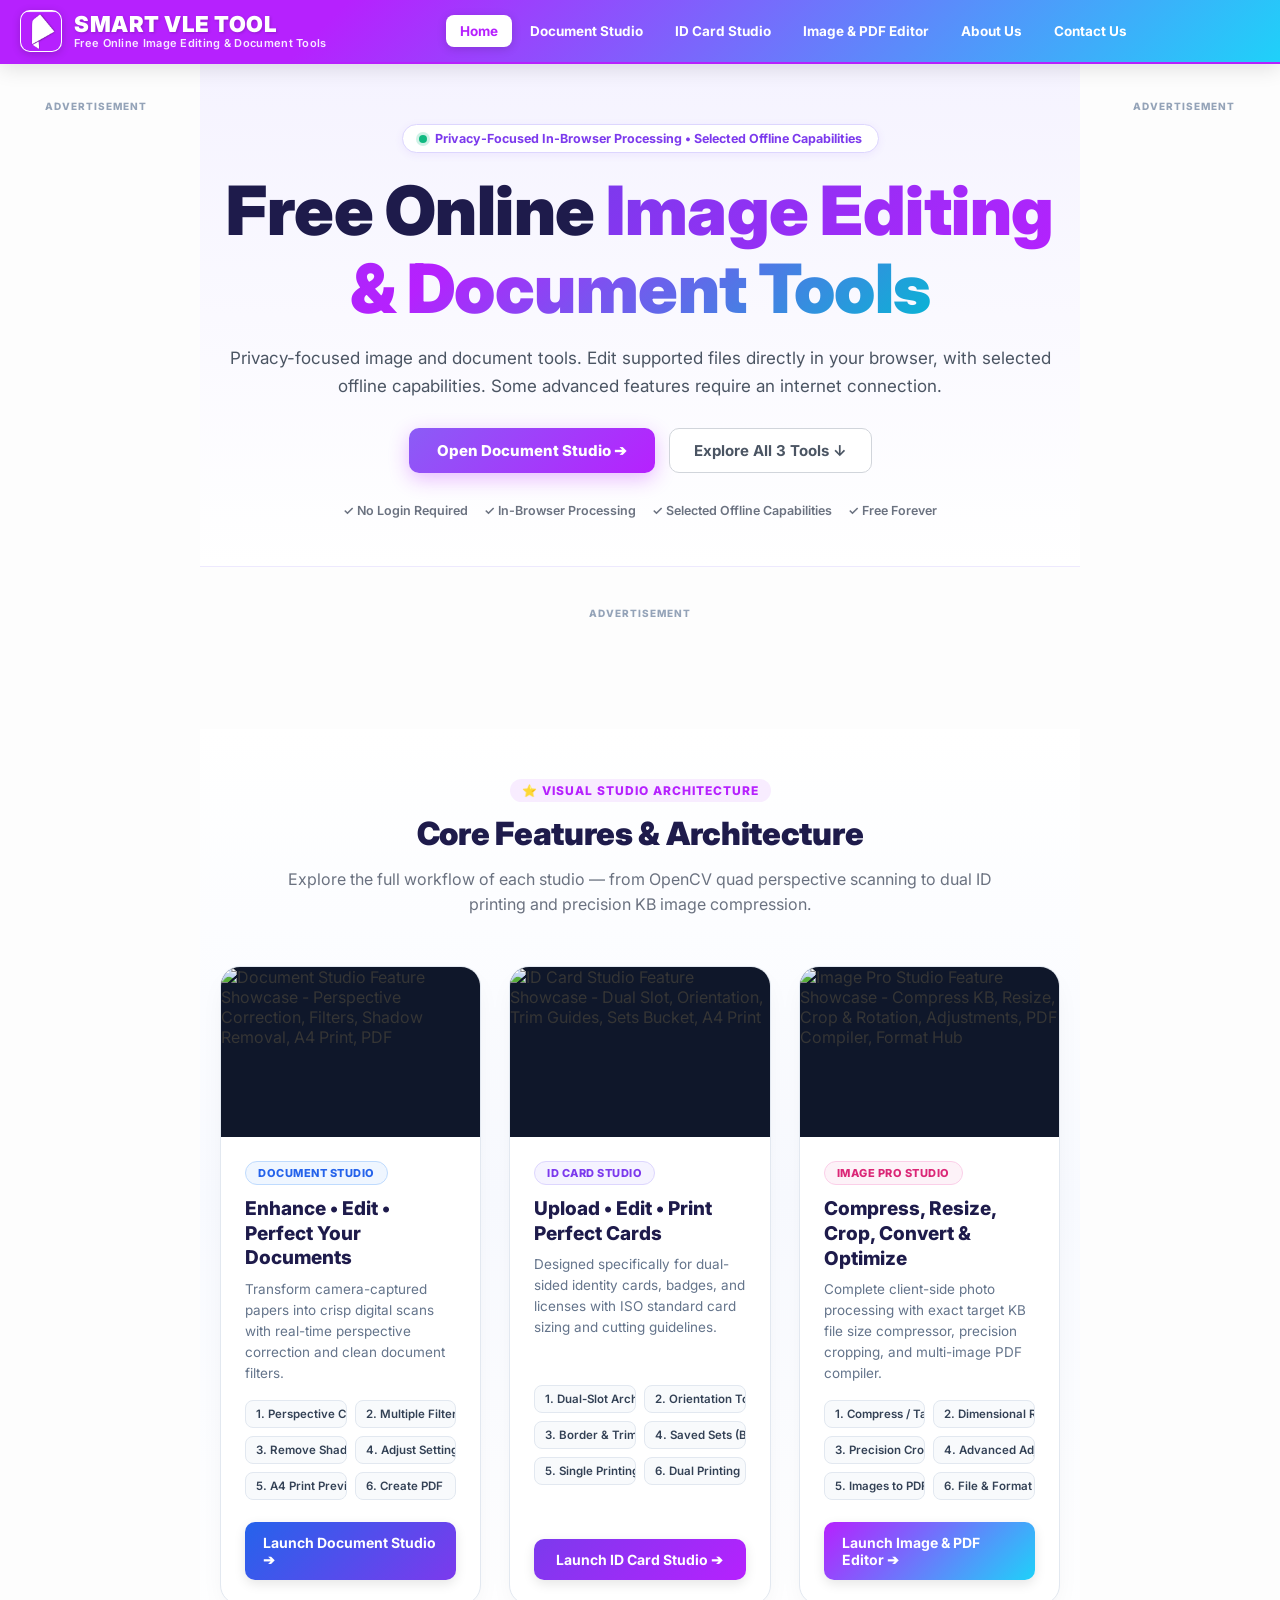
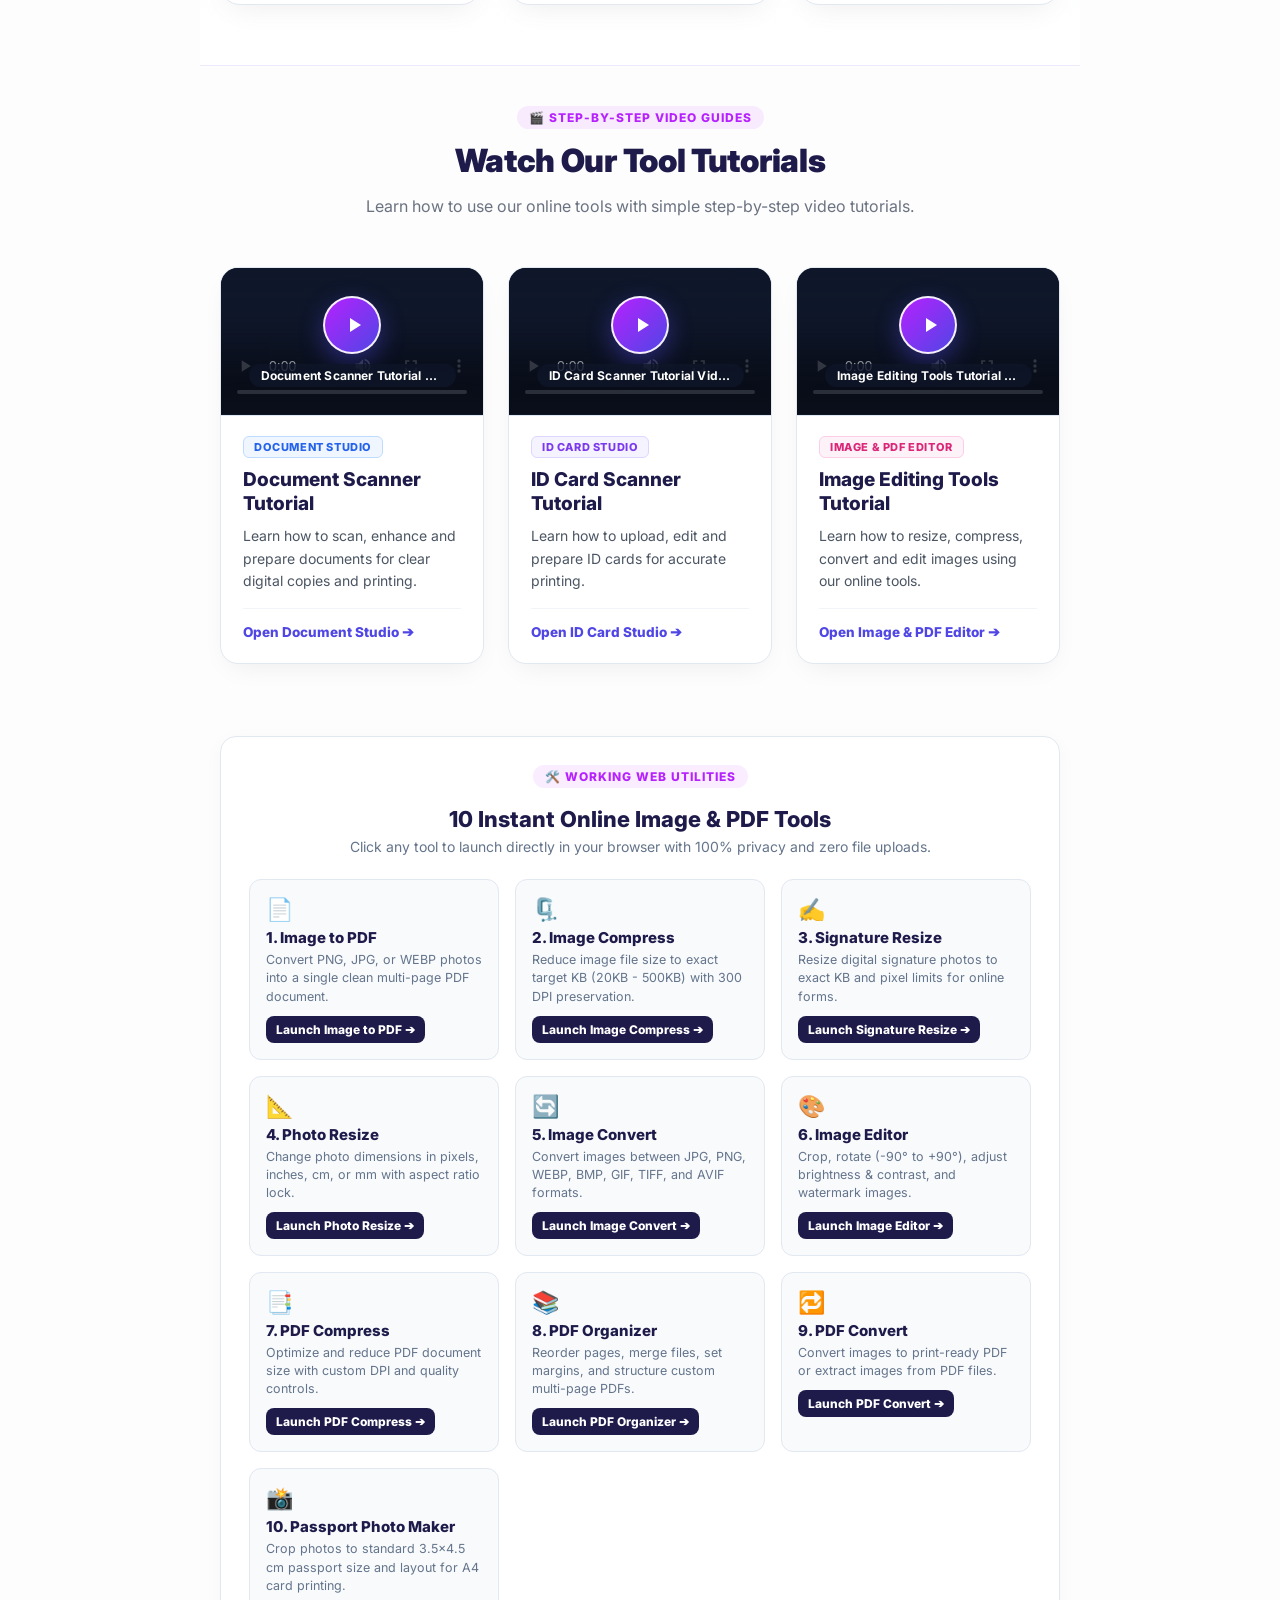
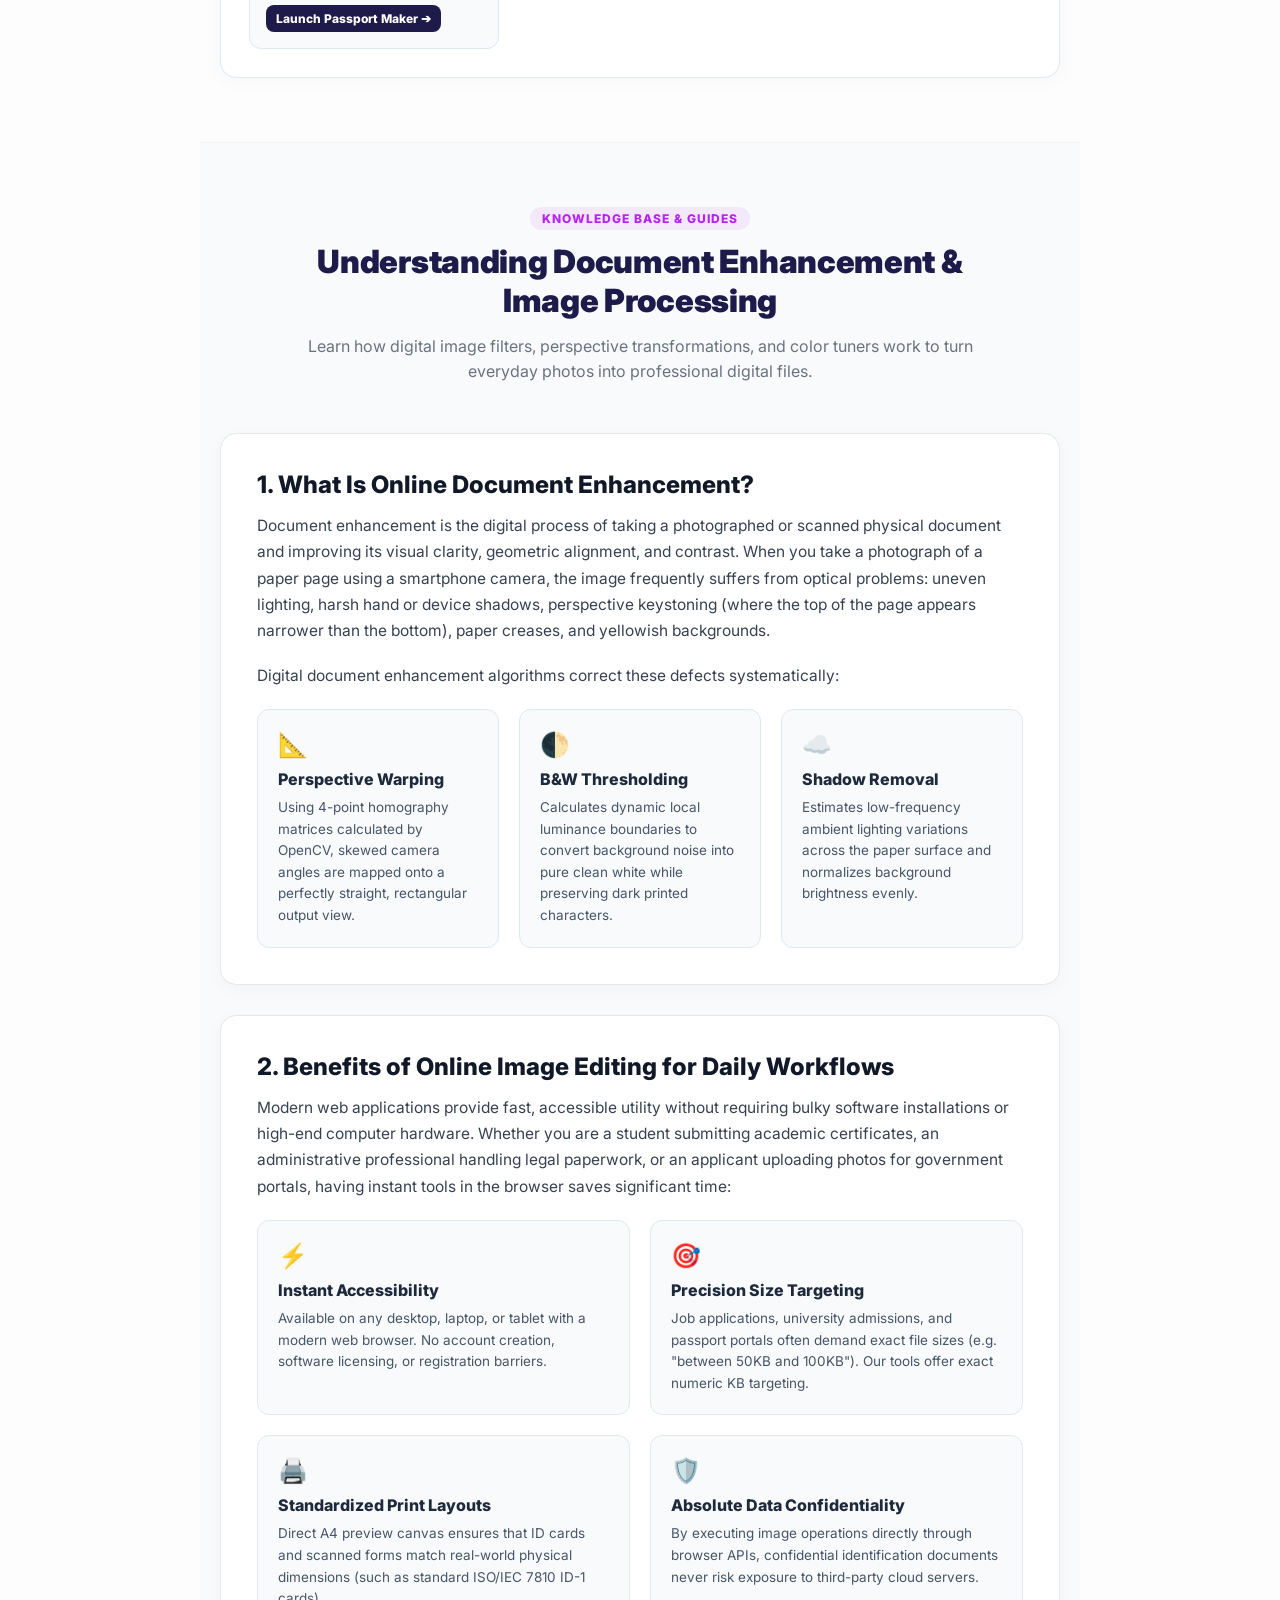
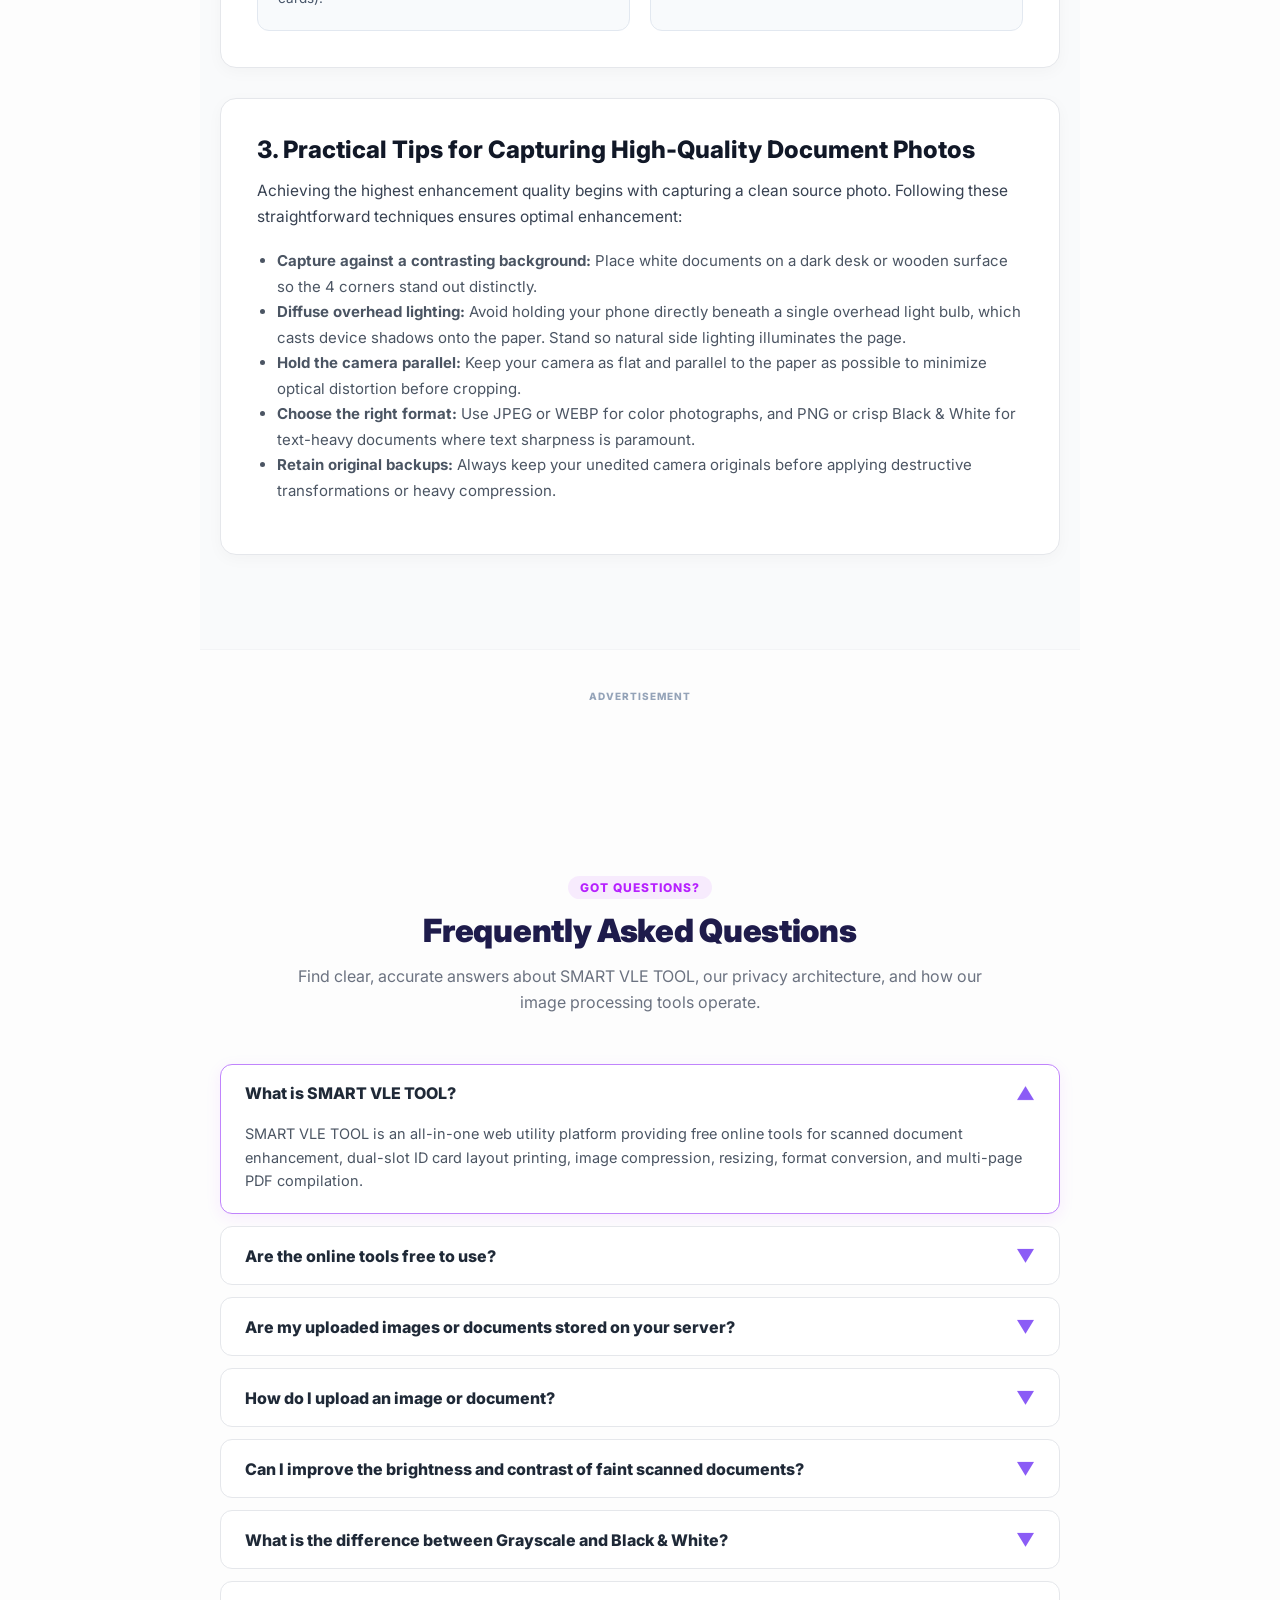
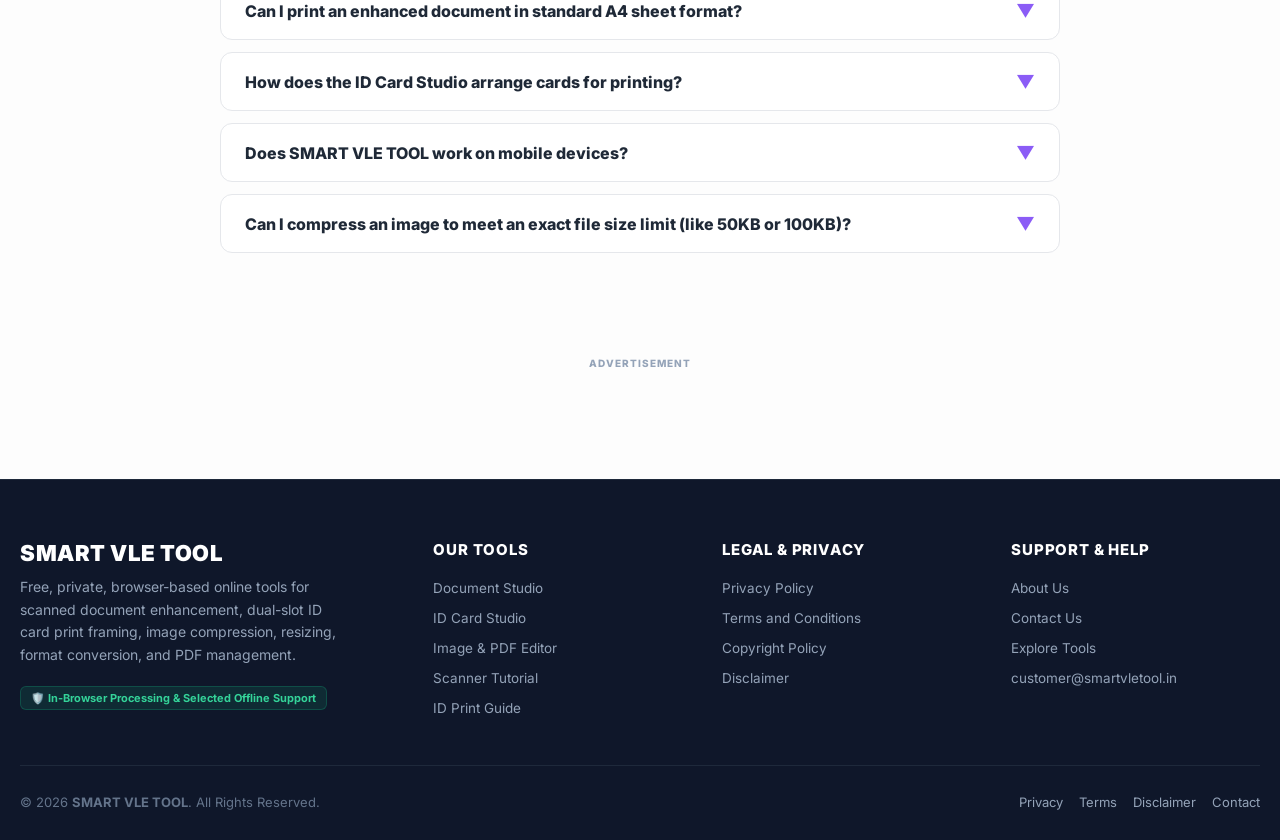
==== commit 8aa5418c: "perf: optimize logo rendering and cache busting Added width, height, and decoding attributes to the " ====
--- a/index.html
+++ b/index.html
@@ -144,7 +144,7 @@
     <link rel="preconnect" href="https://fonts.googleapis.com">
     <link rel="preconnect" href="https://fonts.gstatic.com" crossorigin>
     <link href="https://fonts.googleapis.com/css2?family=Inter:ital,opsz,wght@0,14..32,100..900;1,14..32,100..900&display=swap" rel="stylesheet">
-    <link rel="stylesheet" href="/style.css?v=20261114c">
+    <link rel="stylesheet" href="/style.css?v=20261114h">
     <meta name="google-site-verification" content="JaQo_PR2OLBi7F8FLGNrThAkb1twu8GiciQxHMfgRCY" />
 </head>
 <body>
@@ -154,7 +154,7 @@
     <header class="site-header">
         <div class="site-nav-container">
             <a href="/" class="site-brand" data-link title="SMART VLE TOOL Home">
-                <div class="site-logo-icon"><img src="/assets/aistudio/SVT_Logo_ac2e6fdb.png" alt="SMART VLE TOOL Logo" class="site-logo-img" /></div>
+                <div class="site-logo-icon"><img src="/assets/aistudio/SVT_Logo_ac2e6fdb.png?v=20261114e" alt="SMART VLE TOOL Logo" width="42" height="42" decoding="async" class="site-logo-img" /></div>
                 <div class="site-brand-text">
                     <h1>SMART VLE TOOL</h1>
                     <span>Free Online Image Editing & Document Tools</span>
@@ -3100,6 +3100,7 @@
                         <button class="btn btn-main" id="btn-print-doc" disabled onclick="printScannedDocument()">Print A4 Sheet</button>
                         <button class="btn btn-success" id="btn-save-img" disabled onclick="saveAsImage()">Download Image</button>
                         <button class="btn btn-success" id="btn-save-pdf" disabled onclick="saveAllToPDF()">Download PDF</button>
+                        <button class="btn btn-purple" id="btn-doc-send-to" disabled aria-haspopup="menu" aria-expanded="false" onclick="openSendToMenu('doc', this)">Send To ▾</button>
                     </div>
                 </div>
 
@@ -3113,6 +3114,7 @@
                     <div class="button-grid">
                         <button class="btn btn-purple" id="btn-print-single" onclick="printIDCards(true)">Print Single Card</button>
                         <button class="btn btn-success" id="btn-print-double" onclick="printIDCards(false)">Print Double Card</button>
+                        <button class="btn btn-main" id="btn-id-send-to" aria-haspopup="menu" aria-expanded="false" onclick="openSendToMenu('id', this)">Send To ▾</button>
                     </div>
                 </div>
             </aside>
@@ -3262,7 +3264,6 @@
                 <div class="editor-tool-pane" id="editorToolPane">
                     <div class="editor-pane-header">
                         <h2 id="editorToolTitle">Compress / Increase Image</h2>
-                        <p id="editorToolDesc">Reduce or enlarge image file size with exact KB targeting & quality control.</p>
                     </div>
 
                     <div class="editor-pane-body">
@@ -3273,14 +3274,6 @@
                                 <button class="sm-tab" onclick="setSizeMode('increase', this)">Increase (Enlarge KB)</button>
                             </div>
                             <div id="compressMode">
-                                <div class="control-group">
-                                    <div class="control-label"><span>Output Format</span></div>
-                                    <select id="compFmt" onchange="liveCompress()" style="width:100%; padding:8px; border-radius:6px; border:1px solid var(--border-light); font-weight:700;">
-                                        <option value="image/jpeg" selected>JPEG (Universal, High Efficiency)</option>
-                                        <option value="image/webp">WEBP (Modern Web Standard)</option>
-                                        <option value="image/png">PNG (Lossless Quality)</option>
-                                    </select>
-                                </div>
                                 <div class="control-group" id="qualSliderGroup">
                                     <div class="control-label"><span>Compression Quality</span><span id="qualVal">80%</span></div>
                                     <input type="range" id="qualSlider" min="5" max="100" value="80" oninput="document.getElementById('qualVal').textContent = this.value + '%'; liveCompress()">
@@ -3329,14 +3322,6 @@
                                     <input type="number" id="targetIncKB" placeholder="e.g. 500, 1000, 2000" min="1" oninput="liveIncrease(550)" onchange="liveIncrease(0)" onkeydown="if(event.key==='Enter'){event.preventDefault();doIncrease();}" style="width:100%; padding:8px; border-radius:6px; border:1px solid var(--border-light);">
                                 </div>
                                 <div class="control-group">
-                                    <div class="control-label"><span>Output Format</span></div>
-                                    <select id="incFmt" onchange="liveIncrease()" style="width:100%; padding:8px; border-radius:6px; border:1px solid var(--border-light);">
-                                        <option value="image/jpeg">JPEG</option>
-                                        <option value="image/png">PNG</option>
-                                        <option value="image/webp">WEBP</option>
-                                    </select>
-                                </div>
-                                <div class="control-group">
                                     <div class="control-label"><span>Quality Floor</span><span id="incQualVal">95%</span></div>
                                     <input type="range" id="incQualSlider" min="70" max="100" value="95" oninput="document.getElementById('incQualVal').textContent = this.value + '%'; liveIncrease()">
                                 </div>
@@ -3438,15 +3423,8 @@
                                     <button class="btn btn-accent" style="min-height:28px; padding:4px 1px; font-size:10px;" onclick="setCropAnglePreset(90)">90°</button>
                                 </div>
 
-                                <div style="display:grid; grid-template-columns: 1fr 1fr 1.5fr; gap:6px; margin-bottom:10px;">
-                                    <button class="btn btn-accent" style="min-height:32px; font-size:11px;" onclick="adjustCropAngleStep(-1)" title="Rotate -1°">−1°</button>
-                                    <button class="btn btn-accent" style="min-height:32px; font-size:11px;" onclick="adjustCropAngleStep(1)" title="Rotate +1°">+1°</button>
-                                    <button class="btn btn-main" style="min-height:32px; font-size:11px;" onclick="applyCropRotation()" title="Apply custom angle rotation">Apply Angle</button>
-                                </div>
-
-                                <div style="display:grid; grid-template-columns:1fr 1fr; gap:8px;">
-                                    <button class="btn btn-accent" onclick="cropRotate(-90)" title="Rotate 90° Counter-Clockwise">↺ 90° CCW</button>
-                                    <button class="btn btn-accent" onclick="cropRotate(90)" title="Rotate 90° Clockwise">↻ 90° CW</button>
+                                <div style="margin-top:8px;">
+                                    <button class="btn btn-main" style="width:100%; min-height:34px; font-size:12px;" onclick="applyCropRotation()" title="Apply custom angle rotation">Apply Angle</button>
                                 </div>
                             </div>
                         </div>
@@ -3495,9 +3473,34 @@
                                 <div class="control-label"><span>Hue Rotation</span><span id="huev">0</span>°</div>
                                 <input type="range" id="hueSlider" min="0" max="360" value="0" oninput="document.getElementById('huev').textContent = this.value; liveBrightness()">
                             </div>
+                            <div style="margin-top:14px; padding-top:12px; border-top:1px solid var(--border-light);">
+                                <div class="control-label" style="margin-bottom:8px;">
+                                    <span>RGB Color Balance (Pro)</span>
+                                </div>
+                                <div class="sm-tabs" id="rgbToneTabs" style="margin-bottom:10px;">
+                                    <button class="sm-tab" data-tone="shadows" onclick="setColorBalanceTone('shadows', this)">Shadows</button>
+                                    <button class="sm-tab active" data-tone="midtones" onclick="setColorBalanceTone('midtones', this)">Midtones</button>
+                                    <button class="sm-tab" data-tone="highlights" onclick="setColorBalanceTone('highlights', this)">Highlights</button>
+                                </div>
+                                <div class="control-group">
+                                    <div class="control-label"><span>Cyan ↔ Red (R)</span><span id="rgbRVal" style="color:#dc2626;">0</span></div>
+                                    <input type="range" id="rgbRSlider" min="-100" max="100" value="0" oninput="onRgbBalanceInput()" style="accent-color:#ef4444;">
+                                </div>
+                                <div class="control-group">
+                                    <div class="control-label"><span>Magenta ↔ Green (G)</span><span id="rgbGVal" style="color:#16a34a;">0</span></div>
+                                    <input type="range" id="rgbGSlider" min="-100" max="100" value="0" oninput="onRgbBalanceInput()" style="accent-color:#22c55e;">
+                                </div>
+                                <div class="control-group">
+                                    <div class="control-label"><span>Yellow ↔ Blue (B)</span><span id="rgbBVal" style="color:#2563eb;">0</span></div>
+                                    <input type="range" id="rgbBSlider" min="-100" max="100" value="0" oninput="onRgbBalanceInput()" style="accent-color:#3b82f6;">
+                                </div>
+                                <label style="display:flex; align-items:center; gap:8px; font-size:12px; font-weight:700; cursor:pointer; margin:6px 0 10px;">
+                                    <input type="checkbox" id="rgbPreserveLum" checked onchange="onRgbBalanceInput()"> Preserve Luminosity
+                                </label>
+                            </div>
                             <div style="display:grid; grid-template-columns:1fr 1fr; gap:8px; margin-top:8px;">
                                 <button class="btn btn-main" onclick="doBrightness()">Apply Adjustments</button>
-                                <button class="btn btn-accent" onclick="resetBrightness()">Reset to 100%</button>
+                                <button class="btn btn-accent" onclick="resetBrightness()">Reset All</button>
                             </div>
                         </div>
 
@@ -3543,7 +3546,7 @@
                             <div style="font-size:12px; font-weight:800; color:var(--text-dark); margin-bottom:8px;" id="i2pCountLabel">
                                 📄 0 images in sequence
                             </div>
-                            <div style="display:grid; grid-template-columns:1fr 1fr; gap:8px; margin-bottom:12px;">
+                            <div style="display:grid; grid-template-columns:1fr; gap:8px; margin-bottom:8px;">
                                 <div class="control-group">
                                     <div class="control-label"><span>Page Size</span></div>
                                     <select id="i2pPageSize" style="width:100%; padding:8px; border-radius:6px; border:1px solid var(--border-light);">
@@ -3563,7 +3566,7 @@
                                 </div>
                             </div>
 
-                            <div style="display:grid; grid-template-columns:1fr 1fr; gap:8px; margin-bottom:12px;">
+                            <div style="display:grid; grid-template-columns:1fr; gap:8px; margin-bottom:8px;">
                                 <div class="control-group">
                                     <div class="control-label"><span>Margin</span></div>
                                     <select id="i2pMargin" style="width:100%; padding:8px; border-radius:6px; border:1px solid var(--border-light);">
@@ -3582,7 +3585,7 @@
                                 </div>
                             </div>
 
-                            <div style="display:grid; grid-template-columns:1fr 1fr; gap:8px; margin-bottom:12px;">
+                            <div style="display:grid; grid-template-columns:1fr; gap:8px; margin-bottom:10px;">
                                 <div class="control-group">
                                     <div class="control-label"><span>Page Numbers</span></div>
                                     <select id="i2pPageNum" style="width:100%; padding:8px; border-radius:6px; border:1px solid var(--border-light);">
@@ -3610,7 +3613,7 @@
                             </div>
 
                             <input type="file" id="i2pFileInput" multiple accept="image/*" style="display:none" onchange="loadImg2Pdf(this)">
-                            <button class="btn btn-main" id="i2pRunBtn" disabled onclick="runImg2Pdf()" style="width:100%;">Compile & Download Multi-Page PDF</button>
+                            <button class="btn btn-main" id="i2pRunBtn" disabled onclick="runImg2Pdf()" style="width:100%;">Compile & Download</button>
 
                             <div id="i2pProgressWrap" class="editor-progress-wrap" style="margin-top:10px;">
                                 <div id="i2pProgressBar" class="editor-progress-bar"></div>
@@ -3626,7 +3629,7 @@
                             </div>
 
                             <div id="pdfCompressSettings">
-                                <div style="display:grid; grid-template-columns:1fr 1fr; gap:8px;">
+                                <div style="display:grid; grid-template-columns:1fr; gap:8px;">
                                     <div class="control-group">
                                         <div class="control-label"><span>DPI Preset</span></div>
                                         <select id="pdfQualPreset" onchange="updatePdfEstimate()" style="width:100%; padding:8px; border-radius:6px; border:1px solid var(--border-light);">
@@ -3663,7 +3666,7 @@
                             </div>
 
                             <div id="pdfIncreaseSettings" style="display:none;">
-                                <div style="display:grid; grid-template-columns:1fr 1fr; gap:8px;">
+                                <div style="display:grid; grid-template-columns:1fr; gap:8px;">
                                     <div class="control-group">
                                         <div class="control-label"><span>Rendering DPI</span></div>
                                         <select id="pdfIncDpi" onchange="updatePdfEstimate()" style="width:100%; padding:8px; border-radius:6px; border:1px solid var(--border-light);">
@@ -3707,9 +3710,9 @@
                     </div>
 
                     <!-- Bottom Sticky Action Strip -->
-                    <div class="editor-actions-strip" style="padding: 12px 18px; background: #fafbfe;">
+                    <div class="editor-actions-strip" style="padding: 10px 12px; background: #fafbfe;">
                         <button class="btn btn-success" id="btnEditorDownload" onclick="doEditorDownload()">Download Image</button>
-                        <button class="btn btn-purple" id="btnSyncToScanner" onclick="syncEditorToScanner(); MonuRouter.navigateTo('/document-studio')">Send to Document Studio</button>
+                        <button class="btn btn-purple" id="btnEditorSendTo" aria-haspopup="menu" aria-expanded="false" onclick="openSendToMenu('editor', this)">Send To ▾</button>
                     </div>
                 </div>
             </div>
@@ -3901,9 +3904,9 @@
 
 <!-- Core Engine Scripts -->
 <script src="/browser-image-compression.js"></script>
-<script src="/smart-optimizer.js?v=20261114d"></script>
-<script src="/script.js"></script>
-<script src="/editor.js?v=20261114d"></script>
+<script src="/smart-optimizer.js?v=20261114e"></script>
+<script src="/script.js?v=20261114h"></script>
+<script src="/editor.js?v=20261114h"></script>
 <script src="/site-router.js?v=20261114c"></script>
 <script src="/pwa-controller.js"></script>
 <script src="/videos-config.js?v=20261114"></script>
--- a/style.css
+++ b/style.css
@@ -0,0 +1,5372 @@
+@import url('https://fonts.googleapis.com/css2?family=Inter:ital,opsz,wght@0,14..32,100..900;1,14..32,100..900&display=swap');
+
+:root {
+    --plum-deep: #2D0B1E;
+    --plum-medium: #4A1230;
+    --berry-accent: #c797eb;
+    --rose-bright: #1fd1f9;
+    --accent-purple: #b621fe;
+    --bg-premium: #FFFFFF;
+    --surface-card: #FFFFFF;
+    --text-dark: #353535;
+    --text-muted: #676767;
+    --border-light: rgba(0, 0, 0, 0.08);
+    --border-strong: rgba(0, 0, 0, 0.15);
+    --shadow-premium: 0 4px 20px rgba(0, 0, 0, 0.05), 0 1px 3px rgba(0, 0, 0, 0.02);
+    --radius: 12px;
+}
+
+* { box-sizing: border-box; }
+html { scroll-behavior: smooth; scroll-padding-top: 80px; }
+html, body { min-height: 100vh; margin: 0; padding: 0; }
+body {
+    font-family: 'Inter', -apple-system, BlinkMacSystemFont, 'Segoe UI', Roboto, sans-serif;
+    color: var(--text-dark); 
+    background: #fdfdfd;
+    -webkit-font-smoothing: antialiased;
+    overflow-x: hidden;
+}
+button, input, select, textarea { font: inherit; }
+
+body.workspace-mode {
+    height: 100vh;
+    overflow: hidden;
+}
+body.workspace-mode .dashboard {
+    height: 100vh;
+    max-height: 100vh;
+    overflow: hidden;
+}
+body.workspace-mode .site-header,
+body.workspace-mode .site-footer {
+    display: none !important;
+}
+
+.dashboard { 
+    min-height: 100vh;
+    display: flex; 
+    flex-direction: column; 
+}
+
+/* Top Header */
+.brand-header {
+    display: none !important;
+}
+
+.btn-open-workspace {
+    display: none !important;
+}
+
+.app-grid { 
+    display: grid; 
+    grid-template-columns: 234px minmax(0, 1fr); 
+    grid-template-rows: minmax(0, 1fr) 140px;
+    grid-template-areas: 
+        "controls preview"
+        "controls gallery"; 
+    gap: 12px; 
+    padding: 12px; 
+    flex: 1;
+    height: calc(100vh - 58px);
+    max-height: calc(100vh - 58px);
+    min-height: 0; 
+    overflow: hidden;
+    background-color: #e0e5ec;
+    box-sizing: border-box;
+}
+
+.control-panel { 
+    grid-area: controls; 
+    overflow-y: auto !important; 
+    overflow-x: hidden !important;
+    overscroll-behavior: contain;
+    -webkit-overflow-scrolling: touch;
+    scrollbar-width: thin;
+    scrollbar-color: rgba(182, 33, 254, 0.35) transparent;
+    display: flex; 
+    flex-direction: column; 
+    gap: 12px; 
+    padding-right: 4px; 
+    padding-bottom: 24px;
+    height: 100% !important;
+    min-height: 0 !important;
+    max-height: 100% !important;
+    z-index: 10;
+    position: relative;
+    box-sizing: border-box;
+    background: transparent;
+    border: none;
+    box-shadow: none;
+}
+.control-panel::-webkit-scrollbar { width: 5px; }
+.control-panel::-webkit-scrollbar-thumb { background: rgba(182, 33, 254, 0.3); border-radius: 4px; }
+.control-panel::-webkit-scrollbar-thumb:hover { background: rgba(182, 33, 254, 0.6); }
+.control-panel::-webkit-scrollbar-track { background: transparent; }
+
+.control-panel .panel-section {
+    flex: none;
+    background: #FFFFFF !important;
+    border: 1px solid var(--border-light);
+    border-radius: var(--radius);
+    padding: 10px;
+    max-height: none;
+    overflow-y: visible;
+}
+
+.preview-column { 
+    grid-area: preview; 
+    min-width: 0; 
+    min-height: 0;
+    display: flex;
+    flex-direction: column;
+    gap: 16px; 
+    height: 100%;
+    max-height: 100%;
+    overflow: hidden;
+}
+.gallery-panel { 
+    grid-area: gallery; 
+    display: flex; 
+    flex-direction: column; 
+    overflow: hidden; 
+    height: 100%;
+    max-height: 100%;
+    min-height: 0;
+}
+
+.gallery-panel, .screen, .bucket-section, .panel-section { 
+    background: #FFFFFF !important; 
+    border: 1px solid var(--border-light); 
+    border-radius: var(--radius); 
+    box-shadow: var(--shadow-premium); 
+    overflow: hidden; 
+}
+.panel-heading { 
+    display: flex; align-items: center; justify-content: space-between; gap: 10px; padding: 7px 9px; 
+    border-bottom: 1px solid rgba(0,0,0,0.05); background: rgba(0, 0, 0, 0.02); 
+    flex-shrink: 0;
+}
+.panel-heading h2, .panel-heading h3, .screen h2, .bucket-section h3, .panel-section h3 { 
+    margin: 0; color: var(--text-dark); font-size: 13px; font-weight: 800; text-transform: uppercase; letter-spacing: 0.5px; 
+}
+.count-chip { min-width: 32px; padding: 4px 10px; border-radius: 20px; background: #b621fe; color: #FFFFFF; font-size: 11px; font-weight: 700; text-align: center; }
+.db-sync-chip {
+    padding: 3px 8px;
+    border-radius: 12px;
+    background: #ecfdf5;
+    color: #059669;
+    border: 1px solid #a7f3d0;
+    font-size: 10px;
+    font-weight: 700;
+    text-align: center;
+    display: inline-flex;
+    align-items: center;
+    gap: 4px;
+    transition: all 0.2s ease;
+}
+.db-sync-chip.saving {
+    background: #fffbeb;
+    color: #b45309;
+    border-color: #fde68a;
+}
+.btn-import-db {
+    width: 100%;
+    padding: 8px 10px;
+    background: #f8fafc;
+    border: 1px dashed #cbd5e1;
+    border-radius: 6px;
+    color: #334155;
+    font-size: 11px;
+    font-weight: 700;
+    cursor: pointer;
+    transition: all 0.2s ease;
+    display: flex;
+    align-items: center;
+    justify-content: center;
+    gap: 6px;
+    margin-top: 6px;
+    flex-shrink: 0;
+}
+.btn-import-db:hover {
+    background: #f0fdf4;
+    border-color: #22c55e;
+    color: #15803d;
+    box-shadow: 0 2px 6px rgba(34, 197, 94, 0.15);
+}
+
+.gallery-container { 
+    flex: 1; 
+    min-height: 0; 
+    display: flex; 
+    flex-direction: row; 
+    gap: 12px; 
+    overflow-x: auto; 
+    overflow-y: hidden;
+    padding: 10px 16px; 
+    background: rgba(0,0,0,0.005); 
+    align-items: center;
+    scrollbar-width: thin;
+    scrollbar-color: rgba(182, 33, 254, 0.3) transparent;
+}
+.gallery-container::-webkit-scrollbar { height: 6px; }
+.gallery-container::-webkit-scrollbar-thumb { background: rgba(182, 33, 254, 0.3); border-radius: 4px; }
+.thumb-box { 
+    position: relative; 
+    width: 72px; 
+    height: 90px; 
+    aspect-ratio: 4 / 5; 
+    border: 1px solid var(--border-strong); 
+    border-radius: 8px; 
+    cursor: pointer; 
+    overflow: hidden; 
+    background: #FFFFFF; 
+    flex-shrink: 0;
+    transition: all 0.2s ease; 
+}
+.thumb-box:hover { transform: translateY(-2px); border-color: #b621fe; box-shadow: 0 6px 16px rgba(0,0,0,0.08); }
+.thumb-box.active { border: 3px solid #b621fe; box-shadow: 0 0 0 4px rgba(182,33,254, 0.15); }
+.thumb-box img { width: 100%; height: 100%; object-fit: contain; }
+.thumb-delete { 
+    position: absolute; top: 6px; right: 6px; background: #E02424; color: white; border: none; 
+    border-radius: 50%; width: 24px; height: 24px; font-size: 14px; cursor: pointer; 
+    display: flex; align-items: center; justify-content: center; box-shadow: 0 4px 8px rgba(0,0,0,0.15); 
+    z-index: 5;
+}
+
+.workspace { 
+    flex: 1; 
+    min-height: 0; 
+    max-height: 100%;
+    display: grid; 
+    grid-template-columns: 1fr 1fr; 
+    grid-template-rows: minmax(0, 1fr);
+    gap: 16px; 
+    overflow: hidden;
+}
+.screen { 
+    display: flex; 
+    flex-direction: column; 
+    height: 100%; 
+    min-height: 0;
+    max-height: 100%;
+    overflow: hidden;
+}
+.screen-header {
+    display: flex;
+    align-items: center;
+    justify-content: space-between;
+    padding: 7px 14px;
+    border-bottom: 1px solid rgba(0,0,0,0.05);
+    background: rgba(0,0,0,0.01);
+    flex-shrink: 0;
+    gap: 8px;
+    min-width: 0;
+}
+.screen h2 { 
+    margin: 0; 
+    color: var(--text-dark); 
+    font-size: 12.5px; 
+    font-weight: 800; 
+    text-transform: uppercase; 
+    letter-spacing: 0.5px;
+    white-space: nowrap;
+    overflow: hidden;
+    text-overflow: ellipsis;
+}
+.dimension-badge {
+    font-size: 11px;
+    font-weight: 700;
+    color: #b621fe;
+    background: rgba(182, 33, 254, 0.1);
+    border: 1px solid rgba(182, 33, 254, 0.25);
+    padding: 2px 8px;
+    border-radius: 6px;
+    white-space: nowrap;
+    flex-shrink: 0;
+}
+
+.canvas-viewport { 
+    flex: 1; 
+    width: 100%; 
+    height: 100%;
+    min-height: 0;
+    position: relative; 
+    background: #1e1e24; /* Professional studio neutral gray workstation background */
+    overflow: hidden; 
+    display: grid; 
+    place-items: center; 
+    cursor: grab;
+}
+.canvas-viewport.panning {
+    cursor: grabbing;
+}
+
+/* Document Studio Viewport Centering */
+#viewport-src, #viewport-dst {
+    display: grid;
+    place-items: center;
+    position: relative;
+    width: 100%;
+    height: 100%;
+    overflow: hidden;
+}
+
+#viewport-src > #container-src,
+#viewport-src > #src-empty-msg {
+    grid-column: 1;
+    grid-row: 1;
+    align-self: center;
+    justify-self: center;
+}
+
+#src-empty-msg {
+    display: flex;
+    flex-direction: column;
+    align-items: center;
+    justify-content: center;
+    text-align: center;
+    padding: 24px;
+    color: #64748b;
+    user-select: none;
+    pointer-events: none;
+    margin: auto;
+    z-index: 5;
+    max-width: 90%;
+    box-sizing: border-box;
+}
+
+#viewport-dst > .canvas-container {
+    grid-column: 1;
+    grid-row: 1;
+    align-self: center;
+    justify-self: center;
+}
+
+.canvas-container { 
+    position: relative; 
+    display: inline-block; 
+    margin: auto; 
+}
+
+canvas { 
+    display: block; 
+    background: #FFFFFF; 
+    border-radius: 6px; 
+    border: 1px solid rgba(0, 0, 0, 0.1);
+    box-shadow: 0 10px 30px rgba(0, 0, 0, 0.25), 0 1px 3px rgba(0, 0, 0, 0.1); 
+}
+
+.corner-handle { 
+    position: absolute; 
+    width: 26px; 
+    height: 26px; 
+    background: transparent; 
+    box-sizing: border-box;
+    z-index: 15; 
+    cursor: move;
+    filter: drop-shadow(0 2px 4px rgba(0, 0, 0, 0.8)) drop-shadow(0 0 1px #000000);
+    transition: filter 0.15s ease;
+}
+
+/* Extended transparent hit area for easy mouse and touch grabbing */
+.corner-handle::before {
+    content: '';
+    position: absolute;
+    top: -10px;
+    left: -10px;
+    right: -10px;
+    bottom: -10px;
+    background: transparent;
+    cursor: pointer;
+}
+
+/* Visual pivot point indicator at the corner vertex */
+.corner-handle::after {
+    content: '';
+    position: absolute;
+    width: 6px;
+    height: 6px;
+    background: #ffffff;
+    border: 1.5px solid #1fd1f9;
+    border-radius: 50%;
+    box-shadow: 0 0 4px rgba(31, 209, 249, 0.9);
+}
+
+.corner-handle:hover,
+.corner-handle.active {
+    filter: drop-shadow(0 3px 8px rgba(31, 209, 249, 0.95)) drop-shadow(0 0 2px #000000);
+}
+
+/* Top-Left Bracket: ┌ */
+.corner-handle.handle-tl {
+    border-top: 4px solid #1fd1f9;
+    border-left: 4px solid #1fd1f9;
+    border-bottom: none;
+    border-right: none;
+    border-top-left-radius: 3px;
+    transform: translate(0, 0);
+    cursor: nwse-resize;
+}
+.corner-handle.handle-tl::after {
+    top: -3px;
+    left: -3px;
+}
+
+/* Top-Right Bracket: ┐ */
+.corner-handle.handle-tr {
+    border-top: 4px solid #1fd1f9;
+    border-right: 4px solid #1fd1f9;
+    border-bottom: none;
+    border-left: none;
+    border-top-right-radius: 3px;
+    transform: translate(-100%, 0);
+    cursor: nesw-resize;
+}
+.corner-handle.handle-tr::after {
+    top: -3px;
+    right: -3px;
+}
+
+/* Bottom-Right Bracket: _| */
+.corner-handle.handle-br {
+    border-bottom: 4px solid #1fd1f9;
+    border-right: 4px solid #1fd1f9;
+    border-top: none;
+    border-left: none;
+    border-bottom-right-radius: 3px;
+    transform: translate(-100%, -100%);
+    cursor: nwse-resize;
+}
+.corner-handle.handle-br::after {
+    bottom: -3px;
+    right: -3px;
+}
+
+/* Bottom-Left Bracket: |_ */
+.corner-handle.handle-bl {
+    border-bottom: 4px solid #1fd1f9;
+    border-left: 4px solid #1fd1f9;
+    border-top: none;
+    border-right: none;
+    border-bottom-left-radius: 3px;
+    transform: translate(0, -100%);
+    cursor: nesw-resize;
+}
+.corner-handle.handle-bl::after {
+    bottom: -3px;
+    left: -3px;
+}
+
+.panel-section { padding: 16px; flex-shrink: 0; }
+.panel-section h3 { margin-top: 0; margin-bottom: 14px; border-left: 3px solid #b621fe; padding-left: 8px; }
+
+.upload-btn { 
+    display: flex; align-items: center; justify-content: center; min-height: 15px; padding: 12px; 
+    text-align: center; border-radius: var(--radius); border: 2px dashed #b621fe; 
+    background: rgba(0,0,0,0.02); color: var(--text-dark); cursor: pointer; font-weight: 700; font-size: 13px;
+    transition: all 0.2s ease; 
+}
+.upload-btn:hover { background: rgba(0,0,0,0.04); border-color: #1fd1f9; transform: translateY(-1px); }
+
+.control-group { margin-bottom: 6px; }
+.control-group:last-child { margin-bottom: 0; }
+.control-label { display: flex; justify-content: space-between; font-size: 12px; font-weight: 700; color: var(--text-dark); margin-bottom: 2px; }
+.control-label span:last-child { color: #b621fe; font-variant-numeric: tabular-nums; }
+
+input[type="range"] { -webkit-appearance: none; width: 100%; height: 6px; background: #933AFF; border-radius: 10px; outline: none; accent-color: #b621fe; }
+input[type="range"]::-webkit-slider-thumb { -webkit-appearance: none; width: 16px; height: 16px; border-radius: 50%; background: #b621fe; cursor: pointer; transition: transform 0.1s; }
+input[type="range"]::-webkit-slider-thumb:hover { transform: scale(1.2); }
+
+select, input[type="text"] { 
+    width: 100%; min-height: 40px; padding: 8px 14px; background: #FFFFFF; 
+    border: 1px solid var(--border-strong); color: var(--text-dark); border-radius: 8px; 
+    outline: none; font-weight: 600; font-size: 13px;
+}
+select:focus, input[type="text"]:focus { border-color: #b621fe; box-shadow: 0 0 0 3px rgba(182,33,254, 0.12); }
+
+.button-grid { display: grid; gap: 10px; grid-template-columns: 1fr; margin-top: 10px; }
+.effect-toggle-row { display: grid; gap: 10px; grid-template-columns: 1fr 1fr 1fr; }
+.side-select-row { display: grid; grid-template-columns: 1fr 1fr; gap: 10px; margin-top: 12px; }
+
+.btn, .btn-assign { 
+    border: none; 
+    border-radius: 8px; 
+    cursor: pointer; 
+    font-weight: 700; 
+    font-size: 13px;
+    display: flex; 
+    align-items: center; 
+    justify-content: center; 
+    gap: 8px; 
+    min-height: 32px;
+    color: #FFFFFF !important;
+    position: relative;
+    background: linear-gradient(135deg, #1fd1f9 0%, #b621fe 100%) !important;
+    box-shadow: rgba(0, 0, 0, 0.1) 0px 4px 12px;
+    transition: all 0.3s ease;
+    z-index: 1;
+}
+
+.btn-main { background: linear-gradient(135deg, #1fd1f9 0%, #b621fe 100%) !important; }
+.btn-success { background: linear-gradient(135deg, #1fd1f9  0%, #b621fe 100%) !important; }
+.btn-purple { background: linear-gradient(135deg, #1fd1f9 0%, #b621fe 100%) !important; }
+.btn-accent,
+.btn-shadow-removal { background: #6b7280 !important; color: #FFFFFF !important; }
+.btn-accent.active,
+.btn-shadow-removal.active { background: linear-gradient(135deg, #1fd1f9 0%, #b621fe 100%) !important; box-shadow: inset 0px 3px 6px rgba(0,0,0,0.2); }
+
+.btn:hover:not(:disabled), .btn-assign:hover:not(:disabled) { 
+    filter: brightness(1.1);
+    transform: translateY(-1px);
+    box-shadow: 0 6px 16px rgba(182,33,254,0.3);
+}
+
+.btn:disabled, .btn-assign:disabled { 
+    background: #E5E7EB !important; 
+    background-image: none !important; 
+    color: #9CA3AF !important; 
+    cursor: not-allowed; 
+    box-shadow: none !important; 
+    transform: none;
+    filter: none;
+}
+
+.bucket-section { display: flex; flex-direction: column; height: 100%; min-height: 0; overflow: hidden; }
+.bucket-grid { display: flex; gap: 12px; overflow-x: auto; padding: 10px 16px; background: rgba(0,0,0,0.005); align-items: center; flex: 1; min-height: 0; }
+.bucket-pair-card { 
+    position: relative; display: flex; gap: 10px; background: #FFFFFF; padding: 10px; 
+    border: 1px solid var(--border-strong); border-radius: 10px; flex-shrink: 0; 
+    cursor: pointer; box-shadow: 0 4px 12px rgba(0,0,0,0.02); margin-bottom: 4px; 
+}
+.bucket-pair-card.selected { border: 2px solid #b621fe; background: rgba(182,33,254,0.03); }
+.bucket-mini-slot { width: 90px; height: 58px; background: #FFF; border: 1px dashed var(--border-strong); border-radius: 6px; overflow: hidden; display: flex; align-items: center; justify-content: center; font-size: 10px; color: var(--text-muted); }
+.bucket-mini-slot img { width: 100%; height: 100%; object-fit: contain; }
+.bucket-label { position: absolute; bottom: -18px; left: 0; width: 100%; text-align: center; font-size: 10px; font-weight: 700; color: var(--text-dark); }
+.bucket-pair-delete { position: absolute; top: -6px; right: -6px; background: #E02424; color: white; border: none; width: 20px; height: 20px; border-radius: 50%; font-size: 12px; cursor: pointer; display: flex; align-items: center; justify-content: center; z-index: 5; }
+
+.doc-print-modal { position: fixed; inset: 0; z-index: 1000; display: none; grid-template-rows: auto 1fr; background: rgba(0, 0, 0, 0.85); backdrop-filter: blur(4px); }
+.doc-print-modal.active { display: grid; }
+.doc-print-toolbar { display: flex; align-items: center; justify-content: space-between; gap: 16px; padding: 16px 24px; background: #FFFFFF; border-bottom: 2px solid #b621fe; }
+.doc-print-toolbar h3 { margin: 0; font-size: 15px; font-weight: 800; color: #353535; }
+.doc-print-tools { display: flex; align-items: center; gap: 16px; }
+.doc-print-stage { overflow: auto; padding: 30px; display: flex; justify-content: center; align-items: flex-start; }
+.a4-page-preview { position: relative; width: min(78vw, 794px); aspect-ratio: 210 / 297; background: #e7e7e7; box-shadow: 0 30px 70px rgba(0,0,0,0.5); overflow: hidden; }
+.a4-page-preview img { position: absolute; left: 0; top: 0; width: 100%; height: auto; cursor: move; }
+.modal-btn { border: none; border-radius: 6px; min-height: 38px; padding: 8px 20px; font-weight: 700; cursor: pointer; background: #b621fe; color: white; }
+.modal-btn.secondary { background: rgba(0,0,0,0.1); color: #353535; }
+
+
+@media (max-width: 980px) {
+    body { overflow: auto; height: auto; }
+    .dashboard { height: auto; }
+    .brand-header { grid-template-columns: 1fr; gap: 14px; padding: 16px; } .top-actions { justify-content: stretch; } .mode-container { width: 100%; }
+    .thumb-box { width: 100px; height: 120px; }
+    .editor-tool-pane { height: auto !important; max-height: none !important; overflow: visible !important; }
+}
+
+@media print {
+    @page {
+        size: A4 portrait;
+        margin: 0;
+    }
+    html, body { 
+        margin: 0 !important; 
+        padding: 0 !important; 
+        background: transparent !important; 
+        overflow: visible !important; 
+        height: auto !important; 
+    }
+    .dashboard, .brand-header, .app-grid, .doc-print-modal { display: none !important; }
+    #print-area { 
+        display: block !important; 
+        position: relative !important; 
+        left: 0; 
+        top: 0; 
+        width: 210mm !important; 
+        min-height: 297mm !important; 
+        margin: 0 auto !important;
+        padding: 0 !important;
+        background: white !important; 
+        box-sizing: border-box;
+    }
+    
+    /* Side-by-side double card slot (Horizontal layout) */
+    .print-container { 
+        display: grid; 
+        grid-template-columns: repeat(2, 85.6mm); 
+        gap: 6mm; 
+        padding-top: 15mm; 
+        padding-bottom: 10mm;
+        padding-left: 0;
+        padding-right: 0;
+        justify-content: center; 
+        align-items: start;
+        width: 100%;
+        box-sizing: border-box;
+    }
+
+    /* Side-by-side double card slot (Vertical layout) - centrally aligned with exact column widths */
+    .print-container.vertical { 
+        display: grid; 
+        grid-template-columns: repeat(2, 53.98mm); 
+        gap: 8mm; 
+        padding-top: 15mm; 
+        padding-bottom: 10mm;
+        padding-left: 0;
+        padding-right: 0;
+        justify-content: center; 
+        align-items: start;
+        width: 100%;
+        box-sizing: border-box;
+    }
+    
+    /* ISO CR80 standard print cards with solid continuous border and rounded trim */
+    .print-card { 
+        width: 85.6mm !important; 
+        height: 53.98mm !important; 
+        object-fit: fill; 
+        display: block; 
+        margin: 0 auto;
+        position: relative;
+        border: 1px solid #111111 !important; /* Solid, continuous line */
+        border-radius: 3.18mm !important; /* ISO CR80 corner radius specification */
+        box-sizing: border-box !important;
+    }
+    .print-card.vertical { 
+        width: 53.98mm !important; 
+        height: 85.6mm !important; 
+        margin: 0 auto;
+    }
+    .print-card-trimmed {
+        border-radius: 3.18mm !important;
+        border: 1px solid #111111 !important; /* Solid, continuous line */
+        box-sizing: border-box !important;
+    }
+
+    /* Single card slot - printed on the upper side and centered horizontally */
+    .print-center { 
+        display: flex; 
+        justify-content: center; 
+        align-items: flex-start; 
+        width: 100%; 
+        padding-top: 15mm; 
+        padding-bottom: 10mm;
+        box-sizing: border-box;
+    }
+    .print-doc-stage { position: relative; width: 210mm; height: 297mm; background: white; }
+    .print-doc-draggable { position: absolute; height: auto; }
+}
+
+#canvas-dst, #canvas-id-dst {
+    background-color: #ffffff;
+}
+
+#container-id-dst {
+    position: relative;
+    display: inline-block;
+    margin: auto;
+}
+
+/* ══════════════════════════════════════════════════════════════════
+   INTEGRATED IMAGE EDITOR SUITE (UNIFIED DESIGN SYSTEM)
+   ══════════════════════════════════════════════════════════════════ */
+.editor-workspace {
+    display: flex;
+    flex-direction: column;
+    flex: 1;
+    height: calc(100vh - 58px);
+    max-height: calc(100vh - 58px);
+    min-height: 0;
+    overflow: hidden;
+    background-color: #e0e5ec;
+    box-sizing: border-box;
+}
+
+/* Subnav Tools Toolbar */
+.editor-subnav {
+    display: flex;
+    align-items: center;
+    justify-content: space-between;
+    gap: 12px;
+    padding: 8px 18px;
+    background: #ffffff;
+    border-bottom: 1px solid var(--border-light);
+    box-shadow: 0 2px 8px rgba(0, 0, 0, 0.04);
+    flex-shrink: 0;
+}
+.editor-subnav-tools {
+    display: flex;
+    align-items: center;
+    gap: 8px;
+    overflow-x: auto;
+    overflow-y: hidden;
+    white-space: nowrap;
+    flex: 1;
+    min-width: 0;
+    padding-bottom: 2px;
+}
+.editor-subnav-tools::-webkit-scrollbar { height: 4px; }
+.editor-subnav-tools::-webkit-scrollbar-thumb { background: rgba(0, 0, 0, 0.15); border-radius: 4px; }
+
+.editor-header-actions {
+    display: flex;
+    align-items: center;
+    gap: 8px;
+    flex-shrink: 0;
+}
+
+.editor-tool-tab {
+    display: inline-flex;
+    align-items: center;
+    gap: 6px;
+    padding: 7px 14px;
+    background: #f4f6fa;
+    border: none !important;
+    outline: none !important;
+    border-radius: 8px;
+    color: var(--text-dark);
+    font-size: 12px;
+    font-weight: 700;
+    cursor: pointer;
+    transition: all 0.2s ease;
+    user-select: none;
+    flex-shrink: 0;
+    box-shadow: 0 1px 3px rgba(0, 0, 0, 0.05);
+}
+.editor-tool-tab:hover {
+    background: #eef2f8;
+    color: var(--accent-purple);
+}
+.editor-tool-tab.active {
+    background: linear-gradient(135deg, #1fd1f9 0%, #b621fe 100%) !important;
+    color: #ffffff !important;
+    border: none !important;
+    outline: none !important;
+    box-shadow: 0 3px 12px rgba(182, 33, 254, 0.35) !important;
+}
+
+/* Editor Main Body Grid - Left Tool Panel & Right Workspace Stage */
+.editor-body-grid {
+    display: grid;
+    grid-template-columns: 248px minmax(0, 1fr);
+    grid-template-areas: "toolpane preview";
+    gap: 14px;
+    padding: 12px 16px;
+    flex: 1 1 0;
+    min-height: 0;
+    height: calc(100vh - 105px);
+    max-height: calc(100vh - 105px);
+    overflow: hidden;
+    box-sizing: border-box;
+}
+
+/* Preview Stage Container with maximum visual workspace */
+.editor-preview-pane {
+    grid-area: preview;
+    display: flex;
+    flex-direction: column;
+    background: #ffffff;
+    border: 1px solid var(--border-light);
+    border-radius: var(--radius);
+    box-shadow: var(--shadow-premium);
+    overflow: hidden !important;
+    min-height: 0 !important;
+    height: 100% !important;
+    max-height: 100% !important;
+    position: relative;
+    padding: 8px;
+    box-sizing: border-box;
+}
+
+/* Single Central Visual Preview Stage */
+.editor-single-preview {
+    flex: 1;
+    min-height: 0;
+    min-width: 0;
+    display: flex;
+    align-items: center;
+    justify-content: center;
+    position: relative;
+    overflow: auto;
+    padding: 6px;
+    background-color: #f1f3f8;
+    background-image: repeating-conic-gradient(rgba(0, 0, 0, 0.03) 0 25%, #ffffff 0 50%) 0 0/16px 16px;
+    border-radius: 6px;
+}
+
+.editor-single-preview img#livePreviewImg {
+    max-width: 100%;
+    max-height: 100%;
+    width: auto;
+    height: auto;
+    object-fit: contain;
+    border-radius: 4px;
+    box-shadow: 0 4px 20px rgba(0, 0, 0, 0.08);
+    transition: filter 0.1s ease, transform 0.1s ease;
+    image-rendering: -webkit-optimize-contrast;
+    image-rendering: high-quality;
+    backface-visibility: hidden;
+}
+
+/* Status Info Cluster inside bottom status-bar-wrap */
+.status-info-cluster {
+    display: flex;
+    align-items: center;
+    gap: 12px;
+    font-size: 12px;
+    font-weight: 700;
+    color: var(--text-dark);
+    user-select: none;
+}
+.status-info-divider {
+    color: var(--border-strong);
+    opacity: 0.6;
+}
+
+/* Universal Page Items & Sequence Card styling for PDF Optimizer and Image to PDF */
+.thumb-grid-container {
+    scrollbar-width: thin;
+    display: flex !important;
+    flex-wrap: wrap !important;
+    justify-content: flex-start !important;
+    align-content: flex-start !important;
+    gap: 12px !important;
+    overflow-y: auto !important;
+    overflow-x: hidden !important;
+    flex: 1 1 auto !important;
+    height: 100% !important;
+    max-height: 100% !important;
+    min-height: 0 !important;
+    padding-right: 6px;
+    padding-bottom: 12px;
+    box-sizing: border-box;
+}
+.page-item-card {
+    position: relative;
+    display: flex;
+    flex-direction: column;
+    align-items: center;
+    background: #ffffff;
+    border: 1px solid var(--border-light);
+    border-radius: 8px;
+    padding: 6px;
+    width: 140px !important;
+    min-width: 140px !important;
+    max-width: 140px !important;
+    height: 220px !important;
+    min-height: 220px !important;
+    max-height: 220px !important;
+    box-sizing: border-box;
+    cursor: pointer;
+    user-select: none;
+    transition: border-color 0.2s ease, box-shadow 0.2s ease, transform 0.2s ease;
+    box-shadow: 0 2px 6px rgba(0,0,0,0.04);
+    overflow: hidden;
+    flex-shrink: 0 !important;
+    flex-grow: 0 !important;
+}
+.page-item-card:hover {
+    border-color: var(--accent-purple);
+    box-shadow: 0 4px 12px rgba(182,33,254,0.15);
+    transform: translateY(-2px);
+}
+.page-item-card.active-page-card {
+    border: 2px solid #b621fe !important;
+    background: #f0f7ff !important;
+}
+.page-item-card.dragging {
+    opacity: 0.4;
+    border-style: dashed;
+}
+.page-item-thumb-wrap {
+    position: relative;
+    width: 128px !important;
+    height: 181px !important;
+    min-height: 181px !important;
+    max-height: 181px !important;
+    display: flex;
+    justify-content: center;
+    align-items: center;
+    border-radius: 4px;
+    overflow: hidden;
+    background: #f8fafc;
+    border: 1px solid rgba(0,0,0,0.06);
+    flex-shrink: 0 !important;
+}
+.page-item-thumb {
+    width: 100% !important;
+    height: 100% !important;
+    max-width: 100% !important;
+    max-height: 100% !important;
+    object-fit: contain !important;
+    background: #f8fafc;
+    border-radius: 4px;
+    display: block;
+}
+.page-item-badge {
+    position: absolute;
+    top: 4px;
+    left: 4px;
+    background: rgba(45,11,30,0.85);
+    color: #ffffff;
+    font-size: 9px;
+    font-weight: 800;
+    padding: 1px 5px;
+    border-radius: 3px;
+    z-index: 2;
+    pointer-events: none;
+}
+.page-item-source-badge {
+    position: absolute;
+    top: 4px;
+    right: 4px;
+    background: var(--accent-purple);
+    color: #ffffff;
+    font-size: 8px;
+    font-weight: 800;
+    padding: 1px 4px;
+    border-radius: 3px;
+    z-index: 2;
+    text-transform: uppercase;
+}
+.page-item-details {
+    width: 100%;
+    min-width: 0;
+    display: flex;
+    flex-direction: column;
+    align-items: center;
+    margin-top: 4px;
+    overflow: hidden;
+}
+.page-item-name {
+    font-size: 10px;
+    font-weight: 600;
+    color: var(--text-dark);
+    line-height: 1.2;
+    width: 100%;
+    max-width: 100%;
+    overflow: hidden;
+    text-overflow: ellipsis;
+    white-space: nowrap;
+    text-align: center;
+    margin-top: 2px;
+    box-sizing: border-box;
+}
+.page-item-controls {
+    display: flex;
+    justify-content: center;
+    align-items: center;
+    margin-top: 4px;
+    width: 100%;
+}
+.page-item-btn {
+    background: #f1f3f8;
+    border: 1px solid var(--border-light);
+    border-radius: 4px;
+    padding: 2px 6px;
+    font-size: 10px;
+    cursor: pointer;
+    color: var(--text-dark);
+    transition: background 0.15s;
+    line-height: 1;
+}
+.page-item-btn:hover {
+    background: var(--accent-purple);
+    color: #ffffff;
+    border-color: var(--accent-purple);
+}
+.page-item-btn.del:hover {
+    background: #ef4444;
+    color: #ffffff;
+    border-color: #ef4444;
+}
+
+/* Upload Zone inside Preview Stage when empty */
+.editor-upload-zone {
+    border: 2px dashed #c797eb;
+    border-radius: var(--radius);
+    padding: 22px 20px;
+    text-align: center;
+    background: #ffffff;
+    cursor: pointer;
+    transition: all 0.25s ease;
+    max-width: 440px;
+    width: 100%;
+    box-shadow: 0 4px 16px rgba(182,33,254,0.06);
+    display: flex;
+    flex-direction: column;
+    align-items: center;
+    justify-content: center;
+    margin: auto;
+}
+.editor-upload-zone .btn {
+    margin: 0 auto !important;
+    align-self: center !important;
+}
+.editor-upload-zone:hover, .editor-upload-zone.dragover {
+    border-color: var(--accent-purple);
+    background: #faf7ff;
+    transform: translateY(-2px);
+}
+.editor-upload-zone h3 {
+    margin: 12px 0 6px;
+    font-size: 16px;
+    font-weight: 800;
+    color: var(--plum-deep);
+}
+.editor-upload-zone p {
+    margin: 0 0 16px;
+    font-size: 12px;
+    color: var(--text-muted);
+}
+
+/* Preview Compare / Side-by-Side Boxes */
+.editor-preview-boxes {
+    display: flex;
+    gap: 16px;
+    width: 100%;
+    height: 100%;
+    align-items: center;
+    justify-content: center;
+}
+.editor-preview-box {
+    flex: 1;
+    height: 100%;
+    display: flex;
+    flex-direction: column;
+    background: #ffffff;
+    border: 1px solid var(--border-light);
+    border-radius: 8px;
+    overflow: hidden;
+    box-shadow: var(--shadow-premium);
+    position: relative;
+}
+.editor-preview-box-label {
+    padding: 6px 12px;
+    font-size: 11px;
+    font-weight: 800;
+    background: #fafbfe;
+    border-bottom: 1px solid var(--border-light);
+    color: var(--text-muted);
+    display: flex;
+    justify-content: space-between;
+}
+.editor-preview-box-inner {
+    flex: 1;
+    min-height: 0;
+    display: flex;
+    align-items: center;
+    justify-content: center;
+    position: relative;
+    overflow: hidden;
+    padding: 10px;
+    background: repeating-conic-gradient(rgba(0,0,0,0.02) 0 25%, #ffffff 0 50%) 0 0/14px 14px;
+}
+.editor-preview-box-inner img {
+    max-width: 100%;
+    max-height: 100%;
+    object-fit: contain;
+    border-radius: 4px;
+    box-shadow: 0 4px 14px rgba(0,0,0,0.08);
+}
+
+/* Crop Canvas Workspace */
+.crop-container {
+    position: relative;
+    display: block;
+    user-select: none;
+    line-height: 0;
+    margin: auto;
+    max-width: 100%;
+    max-height: 100%;
+    box-shadow: 0 4px 18px rgba(0, 0, 0, 0.12);
+    border-radius: 4px;
+}
+.crop-img-el {
+    display: block;
+    user-select: none;
+    pointer-events: none;
+    border-radius: 4px;
+}
+.crop-rect {
+    position: absolute;
+    border: 2px solid #b621fe;
+    box-shadow: 0 0 0 9999px rgba(0, 0, 0, 0.45);
+    cursor: move;
+    display: none;
+    box-sizing: border-box;
+}
+.crop-handle {
+    position: absolute;
+    width: 11px;
+    height: 11px;
+    background: #1fd1f9;
+    border: 2px solid #ffffff;
+    border-radius: 2px;
+    box-shadow: 0 1px 4px rgba(0,0,0,0.3);
+}
+.crop-handle[data-h="tl"] { top: -6px; left: -6px; cursor: nwse-resize; }
+.crop-handle[data-h="tm"] { top: -6px; left: calc(50% - 5px); cursor: ns-resize; }
+.crop-handle[data-h="tr"] { top: -6px; right: -6px; cursor: nesw-resize; }
+.crop-handle[data-h="rm"] { top: calc(50% - 5px); right: -6px; cursor: ew-resize; }
+.crop-handle[data-h="br"] { bottom: -6px; right: -6px; cursor: nwse-resize; }
+.crop-handle[data-h="bm"] { bottom: -6px; left: calc(50% - 5px); cursor: ns-resize; }
+.crop-handle[data-h="bl"] { bottom: -6px; left: -6px; cursor: nesw-resize; }
+.crop-handle[data-h="lm"] { top: calc(50% - 5px); left: -6px; cursor: ew-resize; }
+
+.crop-info-bar {
+    position: absolute;
+    bottom: 6px;
+    left: 6px;
+    background: rgba(45, 11, 30, 0.85);
+    color: #ffffff;
+    font-size: 11px;
+    font-weight: 700;
+    padding: 3px 8px;
+    border-radius: 4px;
+    pointer-events: none;
+}
+
+/* Tool Settings Panel (Left Menu) */
+.editor-tool-pane {
+    grid-area: toolpane;
+    display: flex !important;
+    flex-direction: column !important;
+    background: #ffffff;
+    border: 1px solid var(--border-light);
+    border-radius: var(--radius);
+    box-shadow: var(--shadow-premium);
+    overflow: hidden !important;
+    min-height: 0 !important;
+    height: 100% !important;
+    max-height: 100% !important;
+    box-sizing: border-box;
+    position: relative;
+    z-index: 10;
+}
+
+.editor-pane-header {
+    padding: 12px 14px;
+    border-bottom: 1px solid var(--border-light);
+    background: #fafbfe;
+    flex-shrink: 0;
+}
+.editor-pane-header h2 {
+    margin: 0;
+    font-size: 14px;
+    font-weight: 800;
+    color: var(--text-dark);
+}
+.editor-pane-header p {
+    display: none;
+}
+
+.editor-pane-body {
+    flex: 1 1 0 !important;
+    overflow-y: auto !important;
+    overflow-x: hidden !important;
+    overscroll-behavior: contain;
+    -webkit-overflow-scrolling: touch;
+    scrollbar-width: thin;
+    scrollbar-color: rgba(182, 33, 254, 0.35) transparent;
+    padding: 12px 14px;
+    display: flex;
+    flex-direction: column;
+    gap: 12px;
+    min-height: 0 !important;
+    max-height: 100% !important;
+    box-sizing: border-box;
+}
+.editor-pane-body select,
+.editor-pane-body input[type="number"],
+.editor-pane-body input[type="text"] {
+    min-width: 0;
+    min-height: 34px;
+    padding: 6px 8px;
+    font-size: 12px;
+    box-sizing: border-box;
+}
+.editor-pane-body .sm-tab {
+    padding: 6px 5px;
+    font-size: 11px;
+}
+.editor-pane-body::-webkit-scrollbar { width: 7px; }
+.editor-pane-body::-webkit-scrollbar-thumb { background: rgba(182, 33, 254, 0.3); border-radius: 4px; }
+.editor-pane-body::-webkit-scrollbar-thumb:hover { background: rgba(182, 33, 254, 0.6); }
+.editor-pane-body::-webkit-scrollbar-track { background: transparent; }
+
+/* Submode Switcher Tabs */
+.sm-tabs {
+    display: flex;
+    gap: 6px;
+    padding: 4px;
+    background: #f4f6fa;
+    border: 1px solid var(--border-light);
+    border-radius: 8px;
+    margin-bottom: 4px;
+}
+.sm-tab {
+    flex: 1;
+    padding: 6px 10px;
+    font-size: 12px;
+    font-weight: 700;
+    border-radius: 6px;
+    border: none;
+    background: transparent;
+    color: var(--text-muted);
+    cursor: pointer;
+    text-align: center;
+    transition: all 0.2s ease;
+}
+.sm-tab:hover { color: var(--text-dark); }
+.sm-tab.active {
+    background: #ffffff;
+    color: var(--accent-purple);
+    font-weight: 800;
+    box-shadow: 0 2px 6px rgba(0,0,0,0.06);
+}
+
+/* Aspect Ratio Buttons Grid */
+.aspect-presets-grid {
+    display: grid;
+    grid-template-columns: repeat(3, 1fr);
+    gap: 6px;
+    margin-top: 6px;
+}
+.ap-btn {
+    padding: 6px 4px;
+    font-size: 11px;
+    font-weight: 700;
+    background: #f4f6fa;
+    border: 1px solid var(--border-light);
+    border-radius: 6px;
+    color: var(--text-dark);
+    cursor: pointer;
+    transition: all 0.15s ease;
+    text-align: center;
+}
+.ap-btn:hover { background: #eef2f8; border-color: var(--accent-purple); }
+.ap-btn.active {
+    background: var(--accent-purple);
+    color: #ffffff;
+    border-color: var(--accent-purple);
+}
+
+/* Watermark 9-position pad */
+.wm-pos-grid {
+    display: grid;
+    grid-template-columns: repeat(3, 38px);
+    grid-template-rows: repeat(3, 38px);
+    gap: 6px;
+    justify-content: center;
+    margin: 8px 0;
+}
+.wm-pos-btn {
+    width: 38px;
+    height: 38px;
+    padding: 0;
+    border: 1px solid var(--border-light);
+    background: #f4f6fa;
+    border-radius: 6px;
+    cursor: pointer;
+    display: flex;
+    align-items: center;
+    justify-content: center;
+    font-size: 14px;
+    color: var(--text-muted);
+    transition: all 0.15s;
+}
+.wm-pos-btn:hover { background: #eef2f8; border-color: var(--accent-purple); }
+.wm-pos-btn.active {
+    background: var(--accent-purple);
+    color: #ffffff;
+    border-color: var(--accent-purple);
+}
+
+/* Status Bar & Progress Indicator */
+.status-bar-wrap {
+    display: flex;
+    align-items: center;
+    justify-content: space-between;
+    padding: 8px 20px;
+    background: #ffffff;
+    border-top: 1px solid var(--border-light);
+    flex-shrink: 0;
+    font-size: 12px;
+}
+.status-bar {
+    font-weight: 700;
+    color: var(--text-dark);
+}
+.status-bar.ok { color: #10b981; }
+.status-bar.err { color: #E02424; }
+.status-bar.info { color: #3b82f6; }
+
+.editor-progress-wrap {
+    height: 4px;
+    background: #f0f3f8;
+    overflow: hidden;
+    position: relative;
+    display: none;
+}
+.editor-progress-wrap.show { display: block; }
+.editor-progress-bar {
+    height: 100%;
+    width: 0%;
+    background: linear-gradient(90deg, #1fd1f9, #b621fe);
+    transition: width 0.2s ease;
+}
+
+/* Metadata & EXIF Tables */
+.meta-table table {
+    width: 100%;
+    border-collapse: collapse;
+    font-size: 12px;
+}
+.meta-table td {
+    padding: 6px 8px;
+    border-bottom: 1px solid var(--border-light);
+}
+.meta-table .exif-key {
+    font-weight: 700;
+    color: var(--text-dark);
+    width: 45%;
+}
+.meta-table .exif-val {
+    color: var(--text-muted);
+    word-break: break-all;
+}
+
+/* Action button strip at bottom of settings pane */
+.editor-actions-strip {
+    display: grid;
+    grid-template-columns: minmax(0, 1fr) minmax(0, 1fr);
+    gap: 6px;
+    margin-top: auto;
+    padding: 10px 12px !important;
+    background: #fafbfe;
+    border-top: 1px solid var(--border-light);
+    width: 100%;
+    box-sizing: border-box;
+}
+#btnEditorDownload,
+#btnEditorSendTo {
+    width: 100%;
+    min-width: 0;
+    min-height: 38px;
+    padding: 8px 6px;
+    font-size: 11.5px;
+    white-space: nowrap;
+    justify-content: center;
+    box-sizing: border-box;
+}
+
+/* Universal Image Download Filename Modal */
+.dl-filename-modal {
+    position: fixed;
+    inset: 0;
+    z-index: 10000;
+    display: flex;
+    align-items: center;
+    justify-content: center;
+    padding: 16px;
+}
+.dl-modal-backdrop {
+    position: absolute;
+    inset: 0;
+    background: rgba(15, 23, 42, 0.65);
+    backdrop-filter: blur(4px);
+}
+.dl-modal-card {
+    position: relative;
+    z-index: 1;
+    background: #ffffff;
+    border-radius: 14px;
+    width: 100%;
+    max-width: 440px;
+    box-shadow: 0 20px 40px rgba(0, 0, 0, 0.25), 0 1px 3px rgba(0, 0, 0, 0.1);
+    border: 1px solid rgba(0, 0, 0, 0.08);
+    overflow: hidden;
+    animation: dlModalSlideUp 0.2s cubic-bezier(0.16, 1, 0.3, 1);
+}
+@keyframes dlModalSlideUp {
+    from { opacity: 0; transform: translateY(12px) scale(0.97); }
+    to { opacity: 1; transform: translateY(0) scale(1); }
+}
+.dl-modal-header {
+    display: flex;
+    align-items: center;
+    justify-content: space-between;
+    padding: 16px 20px;
+    background: #fafbfe;
+    border-bottom: 1px solid var(--border-light);
+}
+.dl-modal-close {
+    background: none;
+    border: none;
+    font-size: 22px;
+    color: var(--text-muted);
+    cursor: pointer;
+    line-height: 1;
+    padding: 0 4px;
+    transition: color 0.15s ease;
+}
+.dl-modal-close:hover {
+    color: var(--text-dark);
+}
+.dl-modal-body {
+    padding: 20px;
+}
+.dl-input-wrapper {
+    display: flex;
+    align-items: center;
+    background: #ffffff;
+    border: 2px solid #b621fe;
+    border-radius: 8px;
+    padding: 2px 10px;
+    box-shadow: 0 0 0 3px rgba(182, 33, 254, 0.12);
+}
+.dl-input-wrapper input {
+    flex: 1;
+    border: none;
+    outline: none;
+    font-size: 14px;
+    font-weight: 600;
+    color: #1e293b;
+    padding: 8px 4px;
+    background: transparent;
+}
+.dl-input-ext {
+    font-size: 13px;
+    font-weight: 800;
+    color: #b621fe;
+    padding-left: 6px;
+    user-select: none;
+}
+.dl-modal-footer {
+    display: flex;
+    align-items: center;
+    justify-content: flex-end;
+    gap: 10px;
+    padding: 14px 20px;
+    background: #fafbfe;
+    border-top: 1px solid var(--border-light);
+}
+
+/* ==========================================================================
+   MONU COMPUTERS - MODERN WEBSITE, TUTORIALS & ADSENSE READY STYLES
+   ========================================================================== */
+
+/* Universal Site Header */
+.site-header {
+    background-color: #1fd1f9;
+    background-image: linear-gradient(315deg, #1fd1f9 0%, #b621fe 74%);
+    border-bottom: 2px solid #b621fe;
+    box-shadow: 0 4px 20px rgba(0, 0, 0, 0.12);
+    position: sticky;
+    top: 0;
+    z-index: 1000;
+}
+
+.site-nav-container {
+    max-width: 1320px;
+    margin: 0 auto;
+    padding: 10px 20px;
+    display: flex;
+    align-items: center;
+    justify-content: space-between;
+    gap: 16px;
+}
+
+.site-brand {
+    display: flex;
+    align-items: center;
+    gap: 12px;
+    text-decoration: none;
+    color: #ffffff;
+}
+
+.site-logo-icon {
+    width: 42px;
+    height: 42px;
+    border-radius: 10px;
+    display: flex;
+    align-items: center;
+    justify-content: center;
+    overflow: hidden;
+    box-shadow: 0 2px 8px rgba(0, 0, 0, 0.18);
+    background: #ffffff;
+    border: 1.5px solid rgba(255, 255, 255, 0.6);
+    flex-shrink: 0;
+}
+
+.site-logo-img {
+    width: 100%;
+    height: 100%;
+    object-fit: cover;
+    border-radius: 8px;
+    display: block;
+}
+
+.site-brand-text h1 {
+    margin: 0;
+    font-size: 22px;
+    font-weight: 900;
+    letter-spacing: 0.5px;
+    line-height: 1.1;
+    color: #ffffff;
+    text-shadow: 1px 1px 3px rgba(0, 0, 0, 0.2);
+}
+
+.site-brand-text span {
+    font-size: 11px;
+    font-weight: 600;
+    color: rgba(255, 255, 255, 0.9);
+    letter-spacing: 0.3px;
+    display: block;
+}
+
+.site-nav-links {
+    display: flex;
+    align-items: center;
+    gap: 4px;
+    list-style: none;
+    margin: 0;
+    padding: 0;
+}
+
+.site-nav-link {
+    color: #ffffff;
+    text-decoration: none;
+    font-size: 13.5px;
+    font-weight: 700;
+    padding: 8px 14px;
+    border-radius: 8px;
+    transition: all 0.2s ease;
+    display: inline-flex;
+    align-items: center;
+    gap: 6px;
+}
+
+.site-nav-link:hover {
+    background: rgba(255, 255, 255, 0.18);
+    color: #ffffff;
+}
+
+.site-nav-link.active {
+    background: #ffffff;
+    color: #b621fe;
+    box-shadow: 0 2px 10px rgba(0, 0, 0, 0.15);
+}
+
+.site-nav-actions {
+    display: flex;
+    align-items: center;
+    gap: 10px;
+}
+
+.btn-open-workspace {
+    background: #ffffff;
+    color: #b621fe;
+    font-weight: 800;
+    font-size: 13px;
+    padding: 8px 18px;
+    border-radius: 8px;
+    border: none;
+    cursor: pointer;
+    box-shadow: 0 3px 12px rgba(0, 0, 0, 0.15);
+    transition: all 0.2s ease;
+    text-decoration: none;
+    display: inline-flex;
+    align-items: center;
+    gap: 6px;
+}
+
+.btn-open-workspace:hover {
+    background: #fdf2f8;
+    transform: translateY(-1px);
+    box-shadow: 0 5px 16px rgba(0, 0, 0, 0.2);
+}
+
+.mobile-menu-btn {
+    display: none;
+    background: rgba(255, 255, 255, 0.2);
+    border: 1px solid rgba(255, 255, 255, 0.3);
+    color: #ffffff;
+    border-radius: 8px;
+    padding: 8px 12px;
+    font-size: 18px;
+    cursor: pointer;
+}
+
+.mobile-nav-drawer {
+    display: none;
+    background: #2D0B1E;
+    border-bottom: 2px solid #b621fe;
+    padding: 14px 20px;
+}
+
+.mobile-nav-drawer.open {
+    display: flex;
+    flex-direction: column;
+    gap: 8px;
+}
+
+.mobile-nav-drawer .site-nav-link {
+    width: 100%;
+    padding: 10px 14px;
+}
+
+/* Studio Workspace Top Bar (When inside Live Studio) */
+.workspace-top-bar {
+    background: #2D0B1E;
+    color: #ffffff;
+    padding: 6px 16px;
+    display: flex;
+    align-items: center;
+    justify-content: space-between;
+    font-size: 12px;
+    border-bottom: 1px solid rgba(255, 255, 255, 0.12);
+}
+
+.workspace-top-bar a {
+    color: #1fd1f9;
+    text-decoration: none;
+    font-weight: 700;
+    display: inline-flex;
+    align-items: center;
+    gap: 4px;
+}
+
+.workspace-top-bar a:hover {
+    text-decoration: underline;
+}
+
+/* Page Views Container */
+.page-view {
+    display: block;
+    width: 100%;
+}
+
+.page-view.hidden {
+    display: none !important;
+}
+
+.container-wide {
+    max-width: 1280px;
+    margin: 0 auto;
+    padding: 0 20px;
+}
+
+.container-narrow {
+    max-width: 960px;
+    margin: 0 auto;
+    padding: 0 20px;
+}
+
+/* Hero Section */
+.hero-section {
+    background: linear-gradient(180deg, #f5f3ff 0%, #ffffff 100%);
+    padding: 60px 20px 48px;
+    position: relative;
+    overflow: hidden;
+    border-bottom: 1px solid #ede9fe;
+}
+
+.hero-grid {
+    display: flex;
+    flex-direction: column;
+    align-items: center;
+    text-align: center;
+    max-width: 900px;
+    margin: 0 auto;
+}
+
+.hero-badge-pill {
+    display: inline-flex;
+    align-items: center;
+    gap: 8px;
+    background: #ffffff;
+    border: 1px solid #ddd6fe;
+    border-radius: 50px;
+    padding: 6px 16px;
+    font-size: 12.5px;
+    font-weight: 700;
+    color: #7c3aed;
+    box-shadow: 0 2px 8px rgba(124, 58, 237, 0.08);
+    margin-bottom: 18px;
+}
+
+.hero-badge-dot {
+    width: 8px;
+    height: 8px;
+    background: #10b981;
+    border-radius: 50%;
+    box-shadow: 0 0 0 3px rgba(16, 185, 129, 0.2);
+}
+
+.hero-title {
+    font-size: 68px;
+    font-weight: 900;
+    line-height: 1.15;
+    color: #1e1b4b;
+    margin: 0 0 18px;
+    letter-spacing: -0.5px;
+}
+
+.hero-title .gradient-text {
+    background: linear-gradient(135deg, #7c3aed 0%, #b621fe 50%, #06b6d4 100%);
+    -webkit-background-clip: text;
+    -webkit-text-fill-color: transparent;
+}
+
+.hero-desc {
+    font-size: 17px;
+    line-height: 1.6;
+    color: #4b5563;
+    margin: 0 0 28px;
+    max-width: 1000px;
+}
+
+.hero-cta-group {
+    display: flex;
+    flex-wrap: wrap;
+    align-items: center;
+    justify-content: center;
+    gap: 14px;
+    margin-bottom: 30px;
+}
+
+.btn-primary-hero {
+    background: linear-gradient(135deg, #8b5cf6 0%, #b621fe 100%);
+    color: #ffffff;
+    font-size: 15px;
+    font-weight: 800;
+    padding: 13px 28px;
+    border-radius: 10px;
+    text-decoration: none;
+    display: inline-flex;
+    align-items: center;
+    gap: 8px;
+    box-shadow: 0 6px 20px rgba(182, 33, 254, 0.3);
+    transition: all 0.25s ease;
+    border: none;
+    cursor: pointer;
+}
+
+.btn-primary-hero:hover {
+    transform: translateY(-2px);
+    box-shadow: 0 8px 25px rgba(182, 33, 254, 0.4);
+    color: #ffffff;
+}
+
+.btn-secondary-hero {
+    background: #ffffff;
+    color: #4b5563;
+    border: 1px solid #d1d5db;
+    font-size: 15px;
+    font-weight: 700;
+    padding: 12px 24px;
+    border-radius: 10px;
+    text-decoration: none;
+    display: inline-flex;
+    align-items: center;
+    gap: 8px;
+    transition: all 0.2s ease;
+}
+
+.btn-secondary-hero:hover {
+    background: #f9fafb;
+    border-color: #9ca3af;
+    color: #111827;
+}
+
+.hero-feature-tags {
+    display: flex;
+    flex-wrap: wrap;
+    justify-content: center;
+    gap: 16px;
+    font-size: 12.5px;
+    color: #6b7280;
+    font-weight: 600;
+}
+
+.hero-feature-tag {
+    display: inline-flex;
+    align-items: center;
+    gap: 6px;
+}
+
+.hero-feature-tag svg {
+    color: #10b981;
+}
+
+/* Hero Visual Card */
+.hero-visual-card {
+    background: #ffffff;
+    border: 1px solid #e5e7eb;
+    border-radius: 20px;
+    padding: 24px;
+    box-shadow: 0 20px 40px -15px rgba(0, 0, 0, 0.08), 0 0 0 1px rgba(139, 92, 246, 0.05);
+    position: relative;
+}
+
+.visual-preview-mockup {
+    background: #f8fafc;
+    border: 1px solid #e2e8f0;
+    border-radius: 12px;
+    overflow: hidden;
+    position: relative;
+}
+
+.mockup-header {
+    background: #f1f5f9;
+    padding: 10px 14px;
+    display: flex;
+    align-items: center;
+    justify-content: space-between;
+    border-bottom: 1px solid #e2e8f0;
+}
+
+.mockup-dots {
+    display: flex;
+    gap: 6px;
+}
+
+.mockup-dot {
+    width: 10px;
+    height: 10px;
+    border-radius: 50%;
+}
+.mockup-dot.red { background: #ef4444; }
+.mockup-dot.yellow { background: #f59e0b; }
+.mockup-dot.green { background: #10b981; }
+
+.mockup-body {
+    padding: 24px;
+    display: grid;
+    grid-template-columns: 1fr 1fr;
+    gap: 16px;
+}
+
+.mockup-side {
+    background: #ffffff;
+    border: 1px solid #e2e8f0;
+    border-radius: 8px;
+    padding: 14px;
+    text-align: center;
+}
+
+.mockup-side-title {
+    font-size: 11px;
+    font-weight: 800;
+    text-transform: uppercase;
+    letter-spacing: 0.5px;
+    color: #64748b;
+    margin-bottom: 10px;
+}
+
+.mockup-doc-box {
+    height: 120px;
+    background: #f8fafc;
+    border: 1px dashed #cbd5e1;
+    border-radius: 6px;
+    display: flex;
+    flex-direction: column;
+    align-items: center;
+    justify-content: center;
+    position: relative;
+    overflow: hidden;
+}
+
+.mockup-doc-box.skewed {
+    transform: perspective(300px) rotateY(-8deg) rotateX(4deg);
+    background: #fef2f2;
+    border-color: #fca5a5;
+}
+
+.mockup-doc-box.corrected {
+    background: #f0fdf4;
+    border-color: #86efac;
+    box-shadow: 0 4px 12px rgba(16, 185, 129, 0.1);
+}
+
+.mockup-footer-badge {
+    margin-top: 16px;
+    background: #faf5ff;
+    border: 1px solid #e9d5ff;
+    border-radius: 8px;
+    padding: 10px 14px;
+    display: flex;
+    align-items: center;
+    justify-content: space-between;
+    font-size: 12px;
+}
+
+/* Tool Cards Section */
+.section-wrapper {
+    padding: 64px 0;
+}
+
+.section-wrapper.bg-light {
+    background: #f9fafb;
+    border-top: 1px solid #f3f4f6;
+    border-bottom: 1px solid #f3f4f6;
+}
+
+.section-header {
+    text-align: center;
+    max-width: 720px;
+    margin: 0 auto 48px;
+}
+
+.section-tag {
+    display: inline-block;
+    font-size: 12px;
+    font-weight: 800;
+    text-transform: uppercase;
+    letter-spacing: 1px;
+    color: #b621fe;
+    background: rgba(182, 33, 254, 0.08);
+    padding: 4px 12px;
+    border-radius: 20px;
+    margin-bottom: 12px;
+}
+
+.section-title {
+    font-size: 32px;
+    font-weight: 900;
+    color: #1e1b4b;
+    margin: 0 0 14px;
+    letter-spacing: -0.3px;
+}
+
+.section-subtitle {
+    font-size: 16px;
+    line-height: 1.6;
+    color: #6b7280;
+    margin: 0;
+}
+
+/* Tools 3-Card Grid */
+.tools-grid {
+    display: grid;
+    grid-template-columns: repeat(3, 1fr);
+    gap: 24px;
+}
+
+.tool-card {
+    background: #ffffff;
+    border: 1px solid #e5e7eb;
+    border-radius: 16px;
+    padding: 30px 24px;
+    box-shadow: 0 4px 16px rgba(0, 0, 0, 0.04);
+    display: flex;
+    flex-direction: column;
+    transition: all 0.25s ease;
+    position: relative;
+    height: 100%;
+}
+
+.tool-card:hover {
+    transform: translateY(-4px);
+    box-shadow: 0 12px 30px rgba(0, 0, 0, 0.08);
+    border-color: #c084fc;
+}
+
+.tool-card-icon-wrap {
+    width: 60px;
+    height: 60px;
+    border-radius: 14px;
+    display: flex;
+    align-items: center;
+    justify-content: center;
+    font-size: 30px;
+    margin-bottom: 20px;
+}
+
+.tool-card.doc .tool-card-icon-wrap {
+    background: linear-gradient(135deg, #eff6ff 0%, #dbeafe 100%);
+    border: 1px solid #bfdbfe;
+    color: #2563eb;
+}
+
+.tool-card.id-card .tool-card-icon-wrap {
+    background: linear-gradient(135deg, #f5f3ff 0%, #ede9fe 100%);
+    border: 1px solid #ddd6fe;
+    color: #7c3aed;
+}
+
+.tool-card.editor .tool-card-icon-wrap {
+    background: linear-gradient(135deg, #fdf2f8 0%, #fce7f3 100%);
+    border: 1px solid #fbcfe8;
+    color: #db2777;
+}
+
+.tool-card-title {
+    font-size: 22px;
+    font-weight: 800;
+    color: #1f2937;
+    margin: 0 0 10px;
+}
+
+.tool-card-desc {
+    font-size: 14px;
+    line-height: 1.6;
+    color: #4b5563;
+    margin: 0 0 20px;
+    flex-grow: 1;
+}
+
+.tool-features-list {
+    list-style: none;
+    margin: 0 0 24px;
+    padding: 0;
+    display: flex;
+    flex-direction: column;
+    gap: 8px;
+}
+
+.tool-feature-item {
+    font-size: 13px;
+    color: #374151;
+    display: flex;
+    align-items: center;
+    gap: 8px;
+    font-weight: 600;
+}
+
+.tool-feature-item svg {
+    color: #10b981;
+    flex-shrink: 0;
+}
+
+.tool-card-actions {
+    display: grid;
+    grid-template-columns: 1fr auto;
+    gap: 10px;
+    margin-top: auto;
+}
+
+.btn-tool-open {
+    background: #1e1b4b;
+    color: #ffffff;
+    font-size: 13.5px;
+    font-weight: 800;
+    padding: 10px 18px;
+    border-radius: 8px;
+    text-align: center;
+    text-decoration: none;
+    display: inline-flex;
+    align-items: center;
+    justify-content: center;
+    gap: 6px;
+    transition: all 0.2s ease;
+    border: none;
+    cursor: pointer;
+}
+
+.btn-tool-open:hover {
+    background: #b621fe;
+    color: #ffffff;
+}
+
+.btn-tool-guide {
+    background: #f3f4f6;
+    color: #4b5563;
+    font-size: 13px;
+    font-weight: 700;
+    padding: 10px 14px;
+    border-radius: 8px;
+    text-decoration: none;
+    display: inline-flex;
+    align-items: center;
+    justify-content: center;
+    transition: all 0.2s ease;
+}
+
+.btn-tool-guide:hover {
+    background: #e5e7eb;
+    color: #111827;
+}
+
+/* Privacy Callout Banner */
+.privacy-banner {
+    background: linear-gradient(135deg, #0f172a 0%, #1e1b4b 100%);
+    border-radius: 20px;
+    padding: 40px 48px;
+    color: #ffffff;
+    margin: 48px auto;
+    width: 100%;
+    max-width: 1280px;
+    display: grid;
+    grid-template-columns: minmax(0, 1fr) auto;
+    gap: 36px;
+    align-items: center;
+    box-sizing: border-box;
+    box-shadow: 0 16px 36px rgba(15, 23, 42, 0.25);
+}
+
+.privacy-banner-content h3 {
+    margin: 0 0 10px;
+    font-size: 26px;
+    font-weight: 900;
+    color: #ffffff;
+}
+
+.privacy-banner-content p {
+    margin: 0;
+    font-size: 15px;
+    line-height: 1.6;
+    color: #cbd5e1;
+    max-width: 780px;
+}
+
+.privacy-pill-group {
+    display: flex;
+    gap: 12px;
+    margin-top: 16px;
+    flex-wrap: wrap;
+}
+
+.privacy-pill {
+    background: rgba(255, 255, 255, 0.1);
+    border: 1px solid rgba(255, 255, 255, 0.15);
+    border-radius: 20px;
+    padding: 4px 12px;
+    font-size: 12px;
+    font-weight: 700;
+    color: #1fd1f9;
+}
+
+/* Content Article & Info Blocks */
+.info-article-card {
+    background: #ffffff;
+    border: 1px solid #e5e7eb;
+    border-radius: 16px;
+    padding: 36px;
+    margin-bottom: 30px;
+    box-shadow: 0 4px 16px rgba(0, 0, 0, 0.03);
+}
+
+.info-article-card h3 {
+    font-size: 24px;
+    font-weight: 800;
+    color: #111827;
+    margin: 0 0 14px;
+}
+
+.info-article-card p {
+    font-size: 15.5px;
+    line-height: 1.7;
+    color: #374151;
+    margin: 0 0 18px;
+}
+
+.info-grid-3 {
+    display: grid;
+    grid-template-columns: repeat(3, 1fr);
+    gap: 20px;
+    margin-top: 20px;
+}
+
+.info-grid-2 {
+    display: grid;
+    grid-template-columns: 1fr 1fr;
+    gap: 20px;
+    margin-top: 20px;
+}
+
+.info-box {
+    background: #f8fafc;
+    border: 1px solid #e2e8f0;
+    border-radius: 12px;
+    padding: 20px;
+}
+
+.info-box-icon {
+    font-size: 24px;
+    margin-bottom: 10px;
+}
+
+.info-box h4 {
+    font-size: 16px;
+    font-weight: 800;
+    color: #1e293b;
+    margin: 0 0 8px;
+}
+
+.info-box p {
+    font-size: 13.5px;
+    line-height: 1.6;
+    color: #475569;
+    margin: 0;
+}
+
+/* Tutorial Stepper & Step Cards */
+.tutorial-container {
+    max-width: 1000px;
+    margin: 0 auto;
+}
+
+.step-card {
+    background: #ffffff;
+    border: 1px solid #e5e7eb;
+    border-radius: 14px;
+    padding: 24px 28px;
+    margin-bottom: 20px;
+    display: grid;
+    grid-template-columns: 56px 1fr;
+    gap: 20px;
+    align-items: flex-start;
+    box-shadow: 0 2px 10px rgba(0, 0, 0, 0.03);
+}
+
+.step-number-badge {
+    width: 48px;
+    height: 48px;
+    border-radius: 12px;
+    background: linear-gradient(135deg, #1fd1f9 0%, #b621fe 100%);
+    color: #ffffff;
+    font-size: 20px;
+    font-weight: 900;
+    display: flex;
+    align-items: center;
+    justify-content: center;
+    box-shadow: 0 4px 12px rgba(182, 33, 254, 0.25);
+}
+
+.step-content h4 {
+    font-size: 18px;
+    font-weight: 800;
+    color: #111827;
+    margin: 0 0 8px;
+}
+
+.step-content p {
+    font-size: 14.5px;
+    line-height: 1.65;
+    color: #4b5563;
+    margin: 0 0 10px;
+}
+
+.step-tip {
+    background: #f5f3ff;
+    border-left: 3px solid #8b5cf6;
+    padding: 8px 14px;
+    border-radius: 0 6px 6px 0;
+    font-size: 13px;
+    color: #5b21b6;
+    font-weight: 600;
+    margin-top: 8px;
+}
+
+/* FAQ Accordion Component */
+.faq-list {
+    display: flex;
+    flex-direction: column;
+    gap: 12px;
+    max-width: 900px;
+    margin: 0 auto;
+}
+
+.faq-item {
+    background: #ffffff;
+    border: 1px solid #e5e7eb;
+    border-radius: 12px;
+    overflow: hidden;
+    transition: all 0.2s ease;
+}
+
+.faq-item.active {
+    border-color: #c084fc;
+    box-shadow: 0 4px 16px rgba(182, 33, 254, 0.08);
+}
+
+.faq-question-btn {
+    width: 100%;
+    text-align: left;
+    background: none;
+    border: none;
+    padding: 18px 24px;
+    font-size: 16px;
+    font-weight: 800;
+    color: #1f2937;
+    display: flex;
+    justify-content: space-between;
+    align-items: center;
+    cursor: pointer;
+    gap: 14px;
+}
+
+.faq-question-btn:hover {
+    color: #b621fe;
+}
+
+.faq-toggle-icon {
+    font-size: 18px;
+    color: #8b5cf6;
+    transition: transform 0.25s ease;
+    flex-shrink: 0;
+}
+
+.faq-item.active .faq-toggle-icon {
+    transform: rotate(180deg);
+}
+
+.faq-answer-pane {
+    max-height: 0;
+    overflow: hidden;
+    transition: max-height 0.3s ease, padding 0.3s ease;
+    padding: 0 24px;
+}
+
+.faq-item.active .faq-answer-pane {
+    max-height: 400px;
+    padding: 0 24px 20px;
+}
+
+.faq-answer-pane p {
+    font-size: 14.5px;
+    line-height: 1.65;
+    color: #4b5563;
+    margin: 0;
+}
+
+/* Google AdSense Advertising Placeholders (Strictly Compliant with Policies) */
+.adsense-wrapper {
+    margin: 36px auto;
+    text-align: center;
+    width: 100%;
+    max-width: 1280px;
+    padding: 0 20px;
+}
+
+.adsense-card {
+    background: rgba(168, 85, 247, 0.05);
+    border: 2px dashed rgba(168, 85, 247, 0.2);
+    border-radius: 12px;
+    padding: 0;
+    margin: 0 auto;
+    display: flex;
+    flex-direction: column;
+    align-items: center;
+    justify-content: center;
+    min-height: 100px;
+    position: relative;
+    user-select: none;
+    transition: all 0.25s ease;
+}
+
+.adsense-card:hover {
+    border-color: rgba(124, 58, 237, 0.4);
+    background: rgba(124, 58, 237, 0.1);
+}
+
+.adsense-card.leaderboard {
+    display: block;
+    width: 100%;
+    max-width: 728px;
+    min-height: 90px;
+    padding: 4px 0;
+    background: transparent;
+    border: none;
+    border-radius: 8px;
+    overflow: hidden;
+    text-align: center;
+}
+
+.adsense-card.leaderboard:hover {
+    background: transparent;
+    border-color: transparent;
+}
+
+.adsense-card.leaderboard::before {
+    display: block;
+    text-align: center;
+    margin-bottom: 6px;
+}
+
+.adsense-card.leaderboard ins.adsbygoogle {
+    width: 100%;
+}
+
+.adsense-card.rectangle {
+    max-width: 336px;
+    min-height: 280px;
+}
+
+.adsense-card.banner {
+    max-width: 970px;
+    min-height: 90px;
+}
+
+.adsense-card::before {
+    content: "ADVERTISEMENT";
+    font-size: 10px;
+    font-weight: 800;
+    letter-spacing: 1px;
+    color: #94a3b8;
+    text-transform: uppercase;
+    margin-bottom: 6px;
+}
+
+.adsense-card.skyscraper {
+    display: block;
+    width: 160px;
+    min-height: 600px;
+    padding: 0;
+    background: transparent;
+    border: none;
+    border-radius: 8px;
+    overflow: hidden;
+    text-align: center;
+    box-sizing: border-box;
+}
+
+.adsense-card.skyscraper:hover {
+    background: transparent;
+    border-color: transparent;
+}
+
+.adsense-card.skyscraper::before {
+    display: block;
+    text-align: center;
+    margin-bottom: 6px;
+}
+
+.adsense-card.skyscraper ins.adsbygoogle {
+    width: 160px;
+}
+
+.adsense-card.skyscraper::after {
+    content: none;
+    display: none;
+}
+
+.adsense-card.leaderboard::after {
+    content: none;
+    display: none;
+}
+
+.tool-page-layout-wrapper {
+    display: flex;
+    justify-content: center;
+    gap: 24px;
+    width: 100%;
+    max-width: 1680px;
+    margin: 0 auto;
+    padding: 0 16px;
+    box-sizing: border-box;
+}
+
+.central-tool-content {
+    flex: 1;
+    min-width: 0;
+    width: 100%;
+    max-width: 1280px;
+    box-sizing: border-box;
+}
+
+.side-ad-space {
+    width: 160px;
+    flex-shrink: 0;
+    display: none;
+}
+
+@media (min-width: 1200px) {
+    .side-ad-space {
+        display: block;
+        position: sticky;
+        top: 84px;
+        height: fit-content;
+        padding-top: 16px;
+    }
+}
+
+.adsense-disclaimer-label {
+    display: none;
+}
+
+.adsense-placeholder-body {
+    display: none;
+}
+
+/* Sample Ad Visual Preview Box inside Skyscrapers & Leaderboards */
+.sample-ad-preview-box {
+    display: flex;
+    flex-direction: column;
+    align-items: center;
+    justify-content: space-between;
+    width: 100%;
+    height: 100%;
+    padding: 12px 6px;
+    background: #ffffff;
+    border: 1px solid #ddd6fe;
+    border-radius: 8px;
+    box-shadow: inset 0 0 8px rgba(139, 92, 246, 0.05);
+}
+
+.sample-ad-badge {
+    background: #7c3aed;
+    color: #ffffff;
+    font-size: 10px;
+    font-weight: 800;
+    padding: 2px 8px;
+    border-radius: 12px;
+    margin-bottom: 8px;
+    white-space: nowrap;
+}
+
+.sample-ad-title {
+    font-size: 12px;
+    font-weight: 800;
+    color: #1e1b4b;
+    margin-bottom: 4px;
+}
+
+.sample-ad-desc {
+    font-size: 10.5px;
+    color: #6b7280;
+    line-height: 1.3;
+    margin-bottom: 12px;
+}
+
+.sample-ad-btn {
+    background: linear-gradient(135deg, #a855f7 0%, #7c3aed 100%);
+    color: #ffffff;
+    font-size: 10px;
+    font-weight: 800;
+    padding: 5px 12px;
+    border-radius: 6px;
+    text-transform: uppercase;
+    letter-spacing: 0.5px;
+}
+
+/* Tool Dedicated Page Hero */
+.tool-hero {
+    background: linear-gradient(180deg, #faf5ff 0%, #ffffff 100%);
+    padding: 48px 20px 40px;
+    border-bottom: 1px solid #ede9fe;
+}
+
+.tool-hero-content {
+    max-width: 1000px;
+    margin: 0 auto;
+    text-align: center;
+}
+
+.tool-hero-actions {
+    display: flex;
+    justify-content: center;
+    gap: 14px;
+    margin-top: 24px;
+    flex-wrap: wrap;
+}
+
+/* Contact Us Form */
+.contact-grid {
+    display: grid;
+    grid-template-columns: 1fr 1.2fr;
+    gap: 40px;
+    max-width: 1080px;
+    margin: 0 auto;
+}
+
+.contact-info-card {
+    background: linear-gradient(135deg, #1e1b4b 0%, #2D0B1E 100%);
+    border-radius: 16px;
+    padding: 36px;
+    color: #ffffff;
+}
+
+.contact-info-card h3 {
+    margin: 0 0 12px;
+    font-size: 24px;
+    font-weight: 800;
+}
+
+.contact-info-card p {
+    font-size: 14.5px;
+    line-height: 1.6;
+    color: #cbd5e1;
+    margin: 0 0 24px;
+}
+
+.contact-details-list {
+    list-style: none;
+    padding: 0;
+    margin: 0;
+    display: flex;
+    flex-direction: column;
+    gap: 16px;
+}
+
+.contact-detail-item {
+    display: flex;
+    align-items: flex-start;
+    gap: 12px;
+    font-size: 14px;
+    color: #e2e8f0;
+}
+
+.contact-form-card {
+    background: #ffffff;
+    border: 1px solid #e5e7eb;
+    border-radius: 16px;
+    padding: 36px;
+    box-shadow: 0 4px 16px rgba(0, 0, 0, 0.04);
+}
+
+.form-group {
+    margin-bottom: 18px;
+}
+
+.form-label {
+    display: block;
+    font-size: 13px;
+    font-weight: 700;
+    color: #374151;
+    margin-bottom: 6px;
+}
+
+.form-control {
+    width: 100%;
+    padding: 10px 14px;
+    border: 1px solid #d1d5db;
+    border-radius: 8px;
+    font-size: 14px;
+    color: #111827;
+    transition: border-color 0.2s ease;
+}
+
+.form-control:focus {
+    outline: none;
+    border-color: #b621fe;
+    box-shadow: 0 0 0 3px rgba(182, 33, 254, 0.12);
+}
+
+/* Legal Documents Layout */
+.legal-page-header {
+    background: #f8fafc;
+    border-bottom: 1px solid #e2e8f0;
+    padding: 48px 20px 36px;
+    text-align: center;
+}
+
+.legal-page-header h1 {
+    font-size: 36px;
+    font-weight: 900;
+    color: #0f172a;
+    margin: 0 0 10px;
+}
+
+.legal-page-header p {
+    font-size: 14px;
+    color: #64748b;
+    margin: 0;
+}
+
+.legal-document-body {
+    max-width: 860px;
+    margin: 40px auto 60px;
+    padding: 0 20px;
+    background: #ffffff;
+}
+
+.legal-section {
+    margin-bottom: 36px;
+}
+
+.legal-section h2 {
+    font-size: 20px;
+    font-weight: 800;
+    color: #1e293b;
+    margin: 0 0 12px;
+    padding-bottom: 8px;
+    border-bottom: 1px solid #f1f5f9;
+}
+
+.legal-section p, .legal-section li {
+    font-size: 15px;
+    line-height: 1.7;
+    color: #475569;
+}
+
+.legal-section ul {
+    padding-left: 20px;
+    margin: 10px 0;
+}
+
+.legal-section li {
+    margin-bottom: 6px;
+}
+
+/* Global Footer */
+.site-footer {
+    background: #0f172a;
+    color: #94a3b8;
+    padding: 60px 20px 30px;
+    border-top: 1px solid #1e293b;
+    margin-top: auto;
+}
+
+.footer-container {
+    max-width: 1280px;
+    margin: 0 auto;
+}
+
+.footer-grid {
+    display: grid;
+    grid-template-columns: 1.5fr 1fr 1fr 1fr;
+    gap: 40px;
+    margin-bottom: 48px;
+}
+
+.footer-brand h2 {
+    color: #ffffff;
+    font-size: 22px;
+    font-weight: 900;
+    margin: 0 0 10px;
+    letter-spacing: 0.5px;
+}
+
+.footer-brand p {
+    font-size: 14px;
+    line-height: 1.6;
+    color: #94a3b8;
+    margin: 0 0 20px;
+    max-width: 320px;
+}
+
+.footer-badge {
+    display: inline-flex;
+    align-items: center;
+    gap: 6px;
+    background: rgba(16, 185, 129, 0.12);
+    border: 1px solid rgba(16, 185, 129, 0.25);
+    color: #34d399;
+    padding: 4px 10px;
+    border-radius: 6px;
+    font-size: 11px;
+    font-weight: 700;
+}
+
+.footer-col h3 {
+    color: #ffffff;
+    font-size: 15px;
+    font-weight: 800;
+    text-transform: uppercase;
+    letter-spacing: 0.8px;
+    margin: 0 0 18px;
+}
+
+.footer-nav-list {
+    list-style: none;
+    padding: 0;
+    margin: 0;
+    display: flex;
+    flex-direction: column;
+    gap: 10px;
+}
+
+.footer-nav-list a {
+    color: #94a3b8;
+    text-decoration: none;
+    font-size: 13.5px;
+    transition: color 0.2s ease;
+    display: inline-block;
+}
+
+.footer-nav-list a:hover {
+    color: #1fd1f9;
+}
+
+.footer-bottom {
+    padding-top: 28px;
+    border-top: 1px solid #1e293b;
+    display: flex;
+    justify-content: space-between;
+    align-items: center;
+    font-size: 13px;
+    color: #64748b;
+    flex-wrap: wrap;
+    gap: 14px;
+}
+
+.footer-bottom a {
+    color: #94a3b8;
+    text-decoration: none;
+}
+
+.footer-bottom a:hover {
+    color: #ffffff;
+}
+
+/* Breadcrumbs */
+.breadcrumb-nav {
+    display: flex;
+    align-items: center;
+    gap: 8px;
+    font-size: 12.5px;
+    color: #6b7280;
+    margin-bottom: 16px;
+}
+
+.breadcrumb-nav a {
+    color: #6b7280;
+    text-decoration: none;
+    font-weight: 600;
+}
+
+.breadcrumb-nav a:hover {
+    color: #b621fe;
+}
+
+.breadcrumb-separator {
+    color: #9ca3af;
+}
+
+.breadcrumb-current {
+    color: #111827;
+    font-weight: 700;
+}
+
+/* Responsive Media Queries */
+@media (max-width: 1024px) {
+    .hero-grid {
+        grid-template-columns: 1fr;
+        gap: 30px;
+    }
+    .tools-grid {
+        grid-template-columns: 1fr;
+    }
+    .footer-grid {
+        grid-template-columns: 1fr 1fr;
+    }
+    .contact-grid {
+        grid-template-columns: 1fr;
+    }
+    .info-grid-3 {
+        grid-template-columns: 1fr;
+    }
+    .info-grid-2 {
+        grid-template-columns: 1fr;
+    }
+    .privacy-banner {
+        grid-template-columns: 1fr;
+    }
+}
+
+@media (max-width: 768px) {
+    .site-nav-links, .btn-open-workspace {
+        display: none;
+    }
+    .mobile-menu-btn {
+        display: block;
+    }
+    .hero-title {
+        font-size: 32px;
+    }
+    .privacy-banner {
+        padding: 24px 20px;
+        border-radius: 14px;
+        gap: 20px;
+    }
+    .privacy-banner-content h3 {
+        font-size: 20px;
+    }
+    .privacy-banner-content p {
+        font-size: 14px;
+        line-height: 1.55;
+    }
+    .footer-grid {
+        grid-template-columns: 1fr;
+    }
+    .step-card {
+        grid-template-columns: 1fr;
+        gap: 12px;
+    }
+    .step-number-badge {
+        width: 36px;
+        height: 36px;
+        font-size: 16px;
+    }
+}
+
+/* ==========================================================================
+   PRIVACY & LOCAL DATA CONTROL PANEL
+   ========================================================================== */
+.data-control-panel {
+    background: #ffffff;
+    border: 2px solid #e2e8f0;
+    border-radius: 14px;
+    padding: 28px;
+    margin: 32px 0;
+    box-shadow: 0 4px 16px rgba(0, 0, 0, 0.04);
+}
+
+.data-control-panel h3 {
+    margin: 0 0 10px;
+    font-size: 20px;
+    font-weight: 800;
+    color: #1e293b;
+    display: flex;
+    align-items: center;
+    gap: 10px;
+}
+
+.data-control-desc {
+    font-size: 14px;
+    line-height: 1.6;
+    color: #475569;
+    margin: 0 0 20px;
+}
+
+.data-stats-grid {
+    display: grid;
+    grid-template-columns: repeat(3, 1fr);
+    gap: 14px;
+    margin-bottom: 24px;
+}
+
+.data-stat-card {
+    background: #f8fafc;
+    border: 1px solid #e2e8f0;
+    border-radius: 10px;
+    padding: 14px;
+    text-align: center;
+}
+
+.data-stat-number {
+    font-size: 26px;
+    font-weight: 900;
+    color: #b621fe;
+    margin-bottom: 4px;
+}
+
+.data-stat-label {
+    font-size: 12px;
+    color: #64748b;
+    font-weight: 700;
+    text-transform: uppercase;
+    letter-spacing: 0.5px;
+}
+
+.data-action-row {
+    display: flex;
+    flex-wrap: wrap;
+    align-items: center;
+    justify-content: space-between;
+    gap: 12px;
+    padding-top: 18px;
+    border-top: 1px solid #f1f5f9;
+}
+
+.btn-danger-outline {
+    background: #fff;
+    color: #dc2626;
+    border: 2px solid #fca5a5;
+    padding: 10px 20px;
+    border-radius: 8px;
+    font-weight: 800;
+    font-size: 13.5px;
+    cursor: pointer;
+    transition: all 0.2s ease;
+    display: inline-flex;
+    align-items: center;
+    gap: 8px;
+}
+
+.btn-danger-outline:hover {
+    background: #fef2f2;
+    border-color: #dc2626;
+    color: #b91c1c;
+}
+
+.btn-secondary-outline {
+    background: #ffffff;
+    color: #4b5563;
+    border: 1px solid #d1d5db;
+    padding: 8px 16px;
+    border-radius: 8px;
+    font-size: 13px;
+    font-weight: 700;
+    cursor: pointer;
+    transition: all 0.2s ease;
+}
+
+.btn-secondary-outline:hover {
+    background: #f3f4f6;
+    color: #111827;
+}
+
+/* Deletion Confirmation Modal */
+.confirm-modal-overlay {
+    position: fixed;
+    top: 0;
+    left: 0;
+    width: 100vw;
+    height: 100vh;
+    background: rgba(15, 23, 42, 0.65);
+    backdrop-filter: blur(4px);
+    display: flex;
+    align-items: center;
+    justify-content: center;
+    z-index: 10000;
+}
+
+.confirm-modal-box {
+    background: #ffffff;
+    border-radius: 16px;
+    padding: 28px;
+    max-width: 480px;
+    width: 90%;
+    box-shadow: 0 20px 40px rgba(0, 0, 0, 0.25);
+    border: 1px solid #e2e8f0;
+}
+
+.confirm-modal-title {
+    font-size: 20px;
+    font-weight: 800;
+    color: #dc2626;
+    margin: 0 0 12px;
+    display: flex;
+    align-items: center;
+    gap: 8px;
+}
+
+.confirm-modal-body {
+    font-size: 14.5px;
+    line-height: 1.6;
+    color: #475569;
+    margin-bottom: 24px;
+}
+
+.confirm-modal-actions {
+    display: flex;
+    justify-content: flex-end;
+    gap: 10px;
+}
+
+.btn-confirm-delete {
+    background: #dc2626;
+    color: #ffffff;
+    border: none;
+    padding: 10px 18px;
+    border-radius: 8px;
+    font-size: 13.5px;
+    font-weight: 800;
+    cursor: pointer;
+    transition: background 0.2s ease;
+}
+
+.btn-confirm-delete:hover {
+    background: #b91c1c;
+}
+
+/* Contact Form Feedback Status Box */
+.contact-feedback-card {
+    background: #f0fdf4;
+    border: 1px solid #86efac;
+    border-radius: 10px;
+    padding: 18px 20px;
+    margin-top: 16px;
+}
+
+.contact-feedback-title {
+    font-weight: 800;
+    color: #166534;
+    font-size: 15px;
+    margin-bottom: 6px;
+    display: flex;
+    align-items: center;
+    gap: 8px;
+}
+
+.contact-feedback-desc {
+    font-size: 13.5px;
+    line-height: 1.5;
+    color: #15803d;
+    margin-bottom: 14px;
+}
+
+.contact-feedback-actions {
+    display: flex;
+    flex-wrap: wrap;
+    gap: 10px;
+}
+
+.btn-action-mail {
+    background: #16a34a;
+    color: #ffffff;
+    text-decoration: none;
+    font-size: 12.5px;
+    font-weight: 700;
+    padding: 8px 14px;
+    border-radius: 6px;
+    display: inline-flex;
+    align-items: center;
+    gap: 6px;
+}
+
+.btn-action-mail:hover {
+    background: #15803d;
+}
+
+.btn-action-copy {
+    background: #ffffff;
+    color: #166534;
+    border: 1px solid #86efac;
+    font-size: 12.5px;
+    font-weight: 700;
+    padding: 8px 14px;
+    border-radius: 6px;
+    cursor: pointer;
+    display: inline-flex;
+    align-items: center;
+    gap: 6px;
+}
+
+.btn-action-copy:hover {
+    background: #f0fdf4;
+}
+
+/* External Library Alert */
+.cdn-alert-banner {
+    background: #fef2f2;
+    border: 1px solid #fecaca;
+    color: #991b1b;
+    padding: 10px 16px;
+    font-size: 12.5px;
+    font-weight: 700;
+    display: flex;
+    align-items: center;
+    justify-content: space-between;
+    gap: 10px;
+}
+
+/* ==========================================================================
+   DIRECT TOOL FIRST EXPERIENCE & SMART ADSENSE ENHANCEMENTS
+   ========================================================================== */
+
+/* Compact Tool Introduction Header */
+.tool-intro-hero {
+    background: linear-gradient(180deg, #f5f3ff 0%, #ffffff 100%);
+    padding: 32px 20px 22px;
+    border-bottom: 1px solid #ede9fe;
+}
+
+.tool-intro-container {
+    max-width: 1280px;
+    margin: 0 auto;
+    text-align: center;
+}
+
+.tool-intro-container .breadcrumb-nav,
+.tool-hero .breadcrumb-nav {
+    justify-content: center;
+}
+
+.tool-kicker {
+    display: inline-flex;
+    align-items: center;
+    gap: 6px;
+    font-size: 11px;
+    font-weight: 800;
+    text-transform: uppercase;
+    letter-spacing: 1px;
+    color: #7c3aed;
+    background: rgba(124, 58, 237, 0.08);
+    padding: 4px 12px;
+    border-radius: 20px;
+    margin-bottom: 10px;
+}
+
+.tool-intro-h1 {
+    font-size: 30px;
+    font-weight: 900;
+    line-height: 1.2;
+    color: #1e1b4b;
+    margin: 0 0 10px;
+    letter-spacing: -0.5px;
+}
+
+.tool-intro-desc {
+    font-size: 15px;
+    line-height: 1.6;
+    color: #4b5563;
+    max-width: 880px;
+    margin: 0 auto 14px;
+}
+
+.tool-benefits-row {
+    display: flex;
+    flex-wrap: wrap;
+    justify-content: center;
+    gap: 10px;
+    margin-top: 6px;
+}
+
+.tool-benefit-badge {
+    display: inline-flex;
+    align-items: center;
+    gap: 6px;
+    background: #ffffff;
+    border: 1px solid #e2e8f0;
+    border-radius: 8px;
+    padding: 5px 12px;
+    font-size: 12px;
+    font-weight: 700;
+    color: #334155;
+    box-shadow: 0 1px 3px rgba(0, 0, 0, 0.04);
+}
+
+/* Tool Live Embed Stage */
+.tool-live-section {
+    max-width: 1320px;
+    margin: 0 auto;
+    padding: 0 20px;
+}
+
+.tool-embed-wrapper {
+    background: #e0e5ec;
+    border-radius: 14px;
+    border: 1px solid rgba(0, 0, 0, 0.12);
+    box-shadow: 0 8px 30px rgba(0, 0, 0, 0.08), 0 1px 3px rgba(0, 0, 0, 0.04);
+    overflow: hidden;
+    margin: 14px 0 28px;
+}
+
+.tool-embed-wrapper .brand-header {
+    border-radius: 0;
+}
+
+.tool-embed-wrapper .app-grid {
+    height: min(750px, 200vh);
+    max-height: 750px;
+    min-height: 460px;
+}
+
+.tool-embed-wrapper .app-grid.id-mode,
+.app-grid.id-mode {
+    height: min(750px, 200vh) !important;
+    max-height: 750px !important;
+    min-height: 460px !important;
+}
+
+.tool-embed-wrapper .editor-workspace {
+    height: 780px;
+    max-height: 88vh;
+    min-height: 600px;
+}
+
+.tool-embed-wrapper .editor-body-grid {
+    height: calc(780px - 105px);
+    max-height: calc(88vh - 105px);
+}
+
+/* Collapsible Tutorial Component */
+.tutorial-collapse-card {
+    background: #ffffff;
+    border: 1px solid #e2e8f0;
+    border-radius: 14px;
+    overflow: hidden;
+    box-shadow: 0 4px 16px rgba(0, 0, 0, 0.04);
+    margin: 20px 0;
+}
+
+.tutorial-collapse-header {
+    display: flex;
+    align-items: center;
+    justify-content: space-between;
+    padding: 18px 24px;
+    cursor: pointer;
+    background: linear-gradient(135deg, #f8fafc 0%, #f1f5f9 100%);
+    border-bottom: 1px solid transparent;
+    transition: all 0.2s ease;
+    user-select: none;
+    list-style: none;
+}
+
+.tutorial-collapse-header::-webkit-details-marker {
+    display: none;
+}
+
+.tutorial-collapse-card[open] .tutorial-collapse-header {
+    border-bottom-color: #e2e8f0;
+    background: #ffffff;
+}
+
+.tutorial-collapse-title-group {
+    display: flex;
+    align-items: center;
+    gap: 14px;
+}
+
+.tutorial-badge-icon {
+    width: 44px;
+    height: 44px;
+    border-radius: 10px;
+    background: linear-gradient(135deg, #1fd1f9 0%, #b621fe 100%);
+    color: #ffffff;
+    display: flex;
+    align-items: center;
+    justify-content: center;
+    font-size: 20px;
+    box-shadow: 0 3px 10px rgba(182, 33, 254, 0.25);
+    flex-shrink: 0;
+}
+
+.tutorial-collapse-heading {
+    margin: 0;
+    font-size: 19px;
+    font-weight: 800;
+    color: #1e1b4b;
+}
+
+.tutorial-collapse-sub {
+    margin: 3px 0 0;
+    font-size: 13px;
+    color: #64748b;
+}
+
+.tutorial-chevron {
+    font-size: 16px;
+    color: #b621fe;
+    transition: transform 0.25s ease;
+}
+
+.tutorial-collapse-card[open] .tutorial-chevron {
+    transform: rotate(180deg);
+}
+
+.tutorial-collapse-content {
+    padding: 28px 24px 32px;
+}
+
+/* Tool Information Grid */
+.tool-info-grid {
+    display: grid;
+    grid-template-columns: repeat(2, 1fr);
+    gap: 20px;
+    margin-top: 24px;
+}
+
+.tool-info-card {
+    background: #ffffff;
+    border: 1px solid #e2e8f0;
+    border-radius: 12px;
+    padding: 24px;
+    box-shadow: 0 2px 10px rgba(0, 0, 0, 0.03);
+}
+
+.tool-info-card.full-width {
+    grid-column: 1 / -1;
+}
+
+.tool-info-card-header {
+    display: flex;
+    align-items: center;
+    gap: 10px;
+    margin-bottom: 12px;
+}
+
+.tool-info-card-icon {
+    font-size: 22px;
+}
+
+.tool-info-card h4 {
+    margin: 0;
+    font-size: 17px;
+    font-weight: 800;
+    color: #1e1b4b;
+}
+
+.tool-info-card p, .tool-info-card li {
+    font-size: 14px;
+    line-height: 1.65;
+    color: #475569;
+}
+
+.tool-info-card ul {
+    margin: 8px 0 0;
+    padding-left: 20px;
+}
+
+.tool-info-card li {
+    margin-bottom: 6px;
+}
+
+/* Smart AdSense Placement Spacing */
+.adsense-card.tool-top-ad {
+    margin: 18px auto 22px;
+}
+
+.adsense-card.tool-bottom-ad {
+    margin: 32px auto 40px;
+}
+
+/* ===================================================================
+   RESPONSIVE LAYOUT ENGINE FOR TABLET & MOBILE (ID CARD STUDIO & IMAGE-PDF EDITOR)
+   Ensures all workspaces, toolbars, control panels, canvases, and action buttons
+   are 100% visible, fully accessible, and never hidden or clipped.
+   =================================================================== */
+
+@media (max-width: 1180px) {
+    .tool-info-grid {
+        grid-template-columns: 1fr;
+    }
+
+    /* ─── 1. ID CARD STUDIO & DOCUMENT STUDIO WORKSPACE ─── */
+    .tool-embed-wrapper .app-grid:not([style*="display: none"]),
+    .app-grid:not([style*="display: none"]) {
+        display: flex !important;
+        flex-direction: column !important;
+        height: auto !important;
+        min-height: auto !important;
+        max-height: none !important;
+        width: 100% !important;
+        max-width: 100% !important;
+        box-sizing: border-box !important;
+        overflow-x: hidden !important;
+        overflow-y: visible !important;
+        padding: 10px !important;
+        gap: 16px !important;
+    }
+
+    /* Control Panel - Natural Expansion, No Trapped Scrolling */
+    .control-panel {
+        display: flex !important;
+        flex-direction: column !important;
+        height: auto !important;
+        min-height: auto !important;
+        max-height: none !important;
+        overflow: visible !important;
+        width: 100% !important;
+        padding: 0 !important;
+        gap: 12px !important;
+        order: 1 !important;
+    }
+
+    .control-panel .panel-section {
+        width: 100% !important;
+        box-sizing: border-box !important;
+        overflow: visible !important;
+        padding: 14px !important;
+        background: #ffffff !important;
+    }
+
+    /* Side selector buttons in ID Card Studio (Slot 1 / Slot 2) */
+    .side-select-row {
+        display: grid !important;
+        grid-template-columns: 1fr 1fr !important;
+        gap: 8px !important;
+        width: 100% !important;
+        margin-top: 10px !important;
+    }
+
+    .btn-assign {
+        min-height: 40px !important;
+        font-size: 12.5px !important;
+        padding: 8px 10px !important;
+        white-space: nowrap !important;
+        width: 100% !important;
+        box-sizing: border-box !important;
+    }
+
+    /* Enhancement row buttons (Grayscale / Color / Shadows) */
+    .effect-toggle-row {
+        display: grid !important;
+        grid-template-columns: repeat(3, 1fr) !important;
+        gap: 6px !important;
+        width: 100% !important;
+    }
+
+    .effect-toggle-row .btn {
+        min-height: 38px !important;
+        font-size: 11px !important;
+        padding: 6px 4px !important;
+        white-space: nowrap !important;
+    }
+
+    /* Action buttons in ID Card Studio & Document Studio */
+    .button-grid {
+        display: flex !important;
+        flex-direction: column !important;
+        gap: 10px !important;
+        width: 100% !important;
+    }
+
+    .button-grid .btn {
+        width: 100% !important;
+        min-height: 42px !important;
+        font-size: 13px !important;
+        font-weight: 700 !important;
+        box-sizing: border-box !important;
+    }
+
+    /* Print ID Card Section (#export-id-section) */
+    #export-id-section {
+        width: 100% !important;
+        box-sizing: border-box !important;
+    }
+
+    #export-id-section .button-grid {
+        display: flex !important;
+        flex-direction: column !important;
+        gap: 10px !important;
+    }
+
+    #btn-print-single,
+    #btn-print-double,
+    #btn-id-send-to {
+        width: 100% !important;
+        min-height: 44px !important;
+        font-size: 13.5px !important;
+    }
+
+    /* Preview Column - Canvases & Screens */
+    .preview-column {
+        display: flex !important;
+        flex-direction: column !important;
+        width: 100% !important;
+        height: auto !important;
+        min-height: auto !important;
+        max-height: none !important;
+        overflow: visible !important;
+        gap: 14px !important;
+        order: 2 !important;
+    }
+
+    .workspace {
+        display: flex !important;
+        flex-direction: column !important;
+        width: 100% !important;
+        height: auto !important;
+        min-height: auto !important;
+        max-height: none !important;
+        overflow: visible !important;
+        gap: 14px !important;
+    }
+
+    .screen {
+        width: 100% !important;
+        height: 340px !important;
+        min-height: 280px !important;
+        max-height: 420px !important;
+        overflow: hidden !important;
+        box-sizing: border-box !important;
+    }
+
+    .canvas-viewport {
+        flex: 1 1 0 !important;
+        min-height: 220px !important;
+        height: auto !important;
+        overflow: hidden !important;
+        position: relative !important;
+    }
+
+    /* Bottom Panels Row - Gallery & Saved ID Sets */
+    .bottom-panels-wrapper {
+        display: flex !important;
+        flex-direction: column !important;
+        width: 100% !important;
+        height: auto !important;
+        min-height: auto !important;
+        max-height: none !important;
+        overflow: visible !important;
+        gap: 14px !important;
+        order: 3 !important;
+    }
+
+    .gallery-panel,
+    .bucket-section,
+    #id-bucket-container {
+        width: 100% !important;
+        height: auto !important;
+        min-height: 180px !important;
+        max-height: none !important;
+        overflow: visible !important;
+        box-sizing: border-box !important;
+    }
+
+    .gallery-container,
+    .bucket-grid {
+        display: flex !important;
+        flex-direction: row !important;
+        overflow-x: auto !important;
+        overflow-y: hidden !important;
+        -webkit-overflow-scrolling: touch !important;
+        min-height: 120px !important;
+        width: 100% !important;
+        box-sizing: border-box !important;
+        padding: 10px 14px !important;
+    }
+
+    /* ─── 2. IMAGE & PDF EDITOR WORKSPACE ─── */
+    .tool-embed-wrapper .editor-workspace:not([style*="display: none"]),
+    .editor-workspace:not([style*="display: none"]) {
+        display: flex !important;
+        flex-direction: column !important;
+        height: auto !important;
+        min-height: auto !important;
+        max-height: none !important;
+        width: 100% !important;
+        max-width: 100% !important;
+        box-sizing: border-box !important;
+        overflow-x: hidden !important;
+        overflow-y: visible !important;
+    }
+
+    /* Subnav toolbar */
+    .editor-subnav {
+        display: flex !important;
+        flex-direction: column !important;
+        align-items: stretch !important;
+        gap: 8px !important;
+        padding: 8px 12px !important;
+        width: 100% !important;
+        box-sizing: border-box !important;
+        background: #ffffff !important;
+        border-bottom: 1px solid var(--border-light) !important;
+    }
+
+    .editor-subnav-tools {
+        display: flex !important;
+        flex-direction: row !important;
+        flex-wrap: nowrap !important;
+        overflow-x: auto !important;
+        overflow-y: hidden !important;
+        -webkit-overflow-scrolling: touch !important;
+        width: 100% !important;
+        gap: 6px !important;
+        padding-bottom: 6px !important;
+        scrollbar-width: thin !important;
+    }
+
+    .editor-tool-tab {
+        white-space: nowrap !important;
+        flex-shrink: 0 !important;
+        padding: 7px 12px !important;
+        font-size: 12px !important;
+        min-height: 34px !important;
+        border: none !important;
+        outline: none !important;
+    }
+
+    .editor-header-actions {
+        display: flex !important;
+        flex-direction: row !important;
+        flex-wrap: wrap !important;
+        align-items: center !important;
+        justify-content: flex-start !important;
+        gap: 6px !important;
+        width: 100% !important;
+    }
+
+    .editor-header-actions .btn,
+    .editor-header-actions button {
+        flex: 0 1 auto !important;
+        min-height: 32px !important;
+        font-size: 11.5px !important;
+        padding: 6px 10px !important;
+        white-space: nowrap !important;
+    }
+
+    /* Body Grid - Stacked Layout */
+    .tool-embed-wrapper .editor-body-grid,
+    .editor-body-grid {
+        display: flex !important;
+        flex-direction: column !important;
+        height: auto !important;
+        min-height: auto !important;
+        max-height: none !important;
+        width: 100% !important;
+        box-sizing: border-box !important;
+        overflow: visible !important;
+        padding: 10px !important;
+        gap: 14px !important;
+    }
+
+    /* Preview Stage */
+    .editor-preview-pane {
+        width: 100% !important;
+        max-width: 100% !important;
+        height: 340px !important;
+        min-height: 280px !important;
+        max-height: 420px !important;
+        overflow: hidden !important;
+        box-sizing: border-box !important;
+        order: 1 !important;
+    }
+
+    /* Crop Interactive Viewport */
+    .editor-preview-boxes {
+        width: 100% !important;
+        height: 100% !important;
+        min-height: 260px !important;
+    }
+
+    .crop-container {
+        max-width: 100% !important;
+        max-height: 100% !important;
+    }
+
+    /* PDF Optimizer 60/40 Split Container on Tablet/Mobile */
+    #pdfOptContentContainer {
+        display: flex !important;
+        flex-direction: column !important;
+        width: 100% !important;
+        height: auto !important;
+        min-height: auto !important;
+        gap: 12px !important;
+    }
+
+    #pdfOptContentContainer > div {
+        width: 100% !important;
+        flex: none !important;
+        min-height: 220px !important;
+        height: auto !important;
+    }
+
+    /* Tool Settings Pane - Completely Visible, NO CLIPPING */
+    .editor-tool-pane {
+        display: flex !important;
+        flex-direction: column !important;
+        width: 100% !important;
+        max-width: 100% !important;
+        height: auto !important;
+        min-height: auto !important;
+        max-height: none !important;
+        overflow: visible !important;
+        box-sizing: border-box !important;
+        order: 2 !important;
+    }
+
+    .editor-pane-header {
+        padding: 12px 16px !important;
+        flex-shrink: 0 !important;
+    }
+
+    .editor-pane-body {
+        flex: none !important;
+        height: auto !important;
+        min-height: auto !important;
+        max-height: none !important;
+        overflow-y: visible !important;
+        overflow-x: hidden !important;
+        padding: 14px !important;
+        width: 100% !important;
+        box-sizing: border-box !important;
+        gap: 14px !important;
+    }
+
+    /* Tool internal controls & action buttons */
+    .editor-pane-body .btn-main,
+    .editor-pane-body .btn-purple,
+    .editor-pane-body .btn-success,
+    .editor-pane-body #pdfRunBtn,
+    .editor-pane-body #pdfDownloadBtn {
+        width: 100% !important;
+        min-height: 42px !important;
+        font-size: 13px !important;
+        margin-top: 8px !important;
+    }
+
+    /* Bottom Action Strip */
+    .editor-actions-strip {
+        position: static !important;
+        width: 100% !important;
+        box-sizing: border-box !important;
+        margin-top: 10px !important;
+        border-top: 1px solid var(--border-light) !important;
+        background: #fafbfe !important;
+        display: grid !important;
+        grid-template-columns: minmax(0, 1fr) minmax(0, 1fr) !important;
+        gap: 10px !important;
+        padding: 12px 16px !important;
+    }
+
+    #btnEditorDownload,
+    #btnSyncToScanner,
+    #btnEditorSendTo {
+        width: 100% !important;
+        min-height: 42px !important;
+        font-size: 12.5px !important;
+        padding: 8px 12px !important;
+    }
+}
+
+/* ─── 3. EXTRA TUNING FOR MOBILE SCREENS (<= 768px) ─── */
+@media (max-width: 768px) {
+    .editor-actions-strip {
+        display: flex !important;
+        flex-direction: column !important;
+        gap: 10px !important;
+        padding: 12px 14px !important;
+    }
+
+    #btnEditorDownload,
+    #btnSyncToScanner,
+    #btnEditorSendTo {
+        width: 100% !important;
+        min-height: 44px !important;
+        font-size: 13px !important;
+        white-space: normal !important;
+        text-align: center !important;
+        justify-content: center !important;
+        padding: 10px 14px !important;
+    }
+
+    .effect-toggle-row {
+        grid-template-columns: repeat(3, 1fr) !important;
+        gap: 4px !important;
+    }
+
+    .effect-toggle-row .btn {
+        font-size: 10px !important;
+        padding: 6px 2px !important;
+        min-height: 36px !important;
+    }
+
+    .side-select-row {
+        grid-template-columns: 1fr 1fr !important;
+        gap: 6px !important;
+    }
+
+    .btn-assign {
+        font-size: 11px !important;
+        padding: 8px 4px !important;
+        min-height: 38px !important;
+    }
+}
+
+/* Eliminate default browser black outline on button click / focus */
+button:focus,
+button:focus-visible,
+button:active,
+.btn:focus,
+.btn:focus-visible,
+.btn:active,
+.editor-tool-tab:focus,
+.editor-tool-tab:focus-visible,
+.editor-tool-tab:active,
+.btn-tool-open:focus,
+.btn-tool-open:focus-visible,
+.btn-session-delete:focus,
+.btn-session-delete:focus-visible,
+input:focus,
+select:focus {
+    outline: none !important;
+    box-shadow: none;
+    -webkit-tap-highlight-color: transparent !important;
+}
+
+.editor-tool-tab:focus,
+.editor-tool-tab:focus-visible {
+    box-shadow: 0 0 0 2px rgba(182, 33, 254, 0.25) !important;
+    border-color: #b621fe !important;
+}
+
+.editor-tool-tab.active {
+    outline: none !important;
+    border-color: transparent !important;
+}
+
+/* ===================================================================
+   Visual Feature Showcase Section & Lightbox Modal
+   =================================================================== */
+.feature-showcase-section {
+    background: linear-gradient(180deg, #ffffff 0%, #f8faff 50%, #ffffff 100%);
+    position: relative;
+    padding-top: 50px;
+    padding-bottom: 60px;
+    border-bottom: 1px solid #ede9fe;
+}
+
+.features-showcase-grid {
+    display: grid;
+    grid-template-columns: repeat(3, 1fr);
+    gap: 28px;
+    margin-top: 28px;
+}
+
+.feature-showcase-card {
+    background: #ffffff;
+    border-radius: 20px;
+    border: 1px solid #e2e8f0;
+    overflow: hidden;
+    box-shadow: 0 10px 30px -10px rgba(0, 0, 0, 0.08);
+    display: flex;
+    flex-direction: column;
+    transition: all 0.3s cubic-bezier(0.16, 1, 0.3, 1);
+    position: relative;
+}
+
+.feature-showcase-card:hover {
+    transform: translateY(-6px);
+    box-shadow: 0 20px 40px -10px rgba(124, 58, 237, 0.18);
+    border-color: #c084fc;
+}
+
+.feature-img-wrapper {
+    position: relative;
+    width: 100%;
+    aspect-ratio: 16 / 10.5;
+    background: #0f172a;
+    overflow: hidden;
+    cursor: pointer;
+}
+
+.feature-showcase-img {
+    width: 100%;
+    height: 100%;
+    object-fit: cover;
+    object-position: center;
+    display: block;
+    transition: transform 0.4s ease;
+}
+
+.feature-showcase-card:hover .feature-showcase-img {
+    transform: scale(1.04);
+}
+
+.feature-img-overlay {
+    position: absolute;
+    inset: 0;
+    background: linear-gradient(180deg, rgba(15, 23, 42, 0.1) 0%, rgba(15, 23, 42, 0.75) 100%);
+    opacity: 0;
+    display: flex;
+    align-items: center;
+    justify-content: center;
+    transition: opacity 0.25s ease;
+}
+
+.feature-showcase-card:hover .feature-img-overlay {
+    opacity: 1;
+}
+
+.feature-zoom-btn {
+    background: rgba(255, 255, 255, 0.95);
+    color: #1e1b4b;
+    font-size: 13px;
+    font-weight: 700;
+    padding: 8px 18px;
+    border-radius: 30px;
+    box-shadow: 0 4px 15px rgba(0, 0, 0, 0.25);
+    display: inline-flex;
+    align-items: center;
+    gap: 6px;
+    transform: translateY(8px);
+    transition: transform 0.25s ease;
+}
+
+.feature-showcase-card:hover .feature-zoom-btn {
+    transform: translateY(0);
+}
+
+.feature-card-content {
+    padding: 24px;
+    display: flex;
+    flex-direction: column;
+    flex: 1;
+}
+
+.feature-card-badge {
+    align-self: flex-start;
+    font-size: 11px;
+    font-weight: 800;
+    text-transform: uppercase;
+    letter-spacing: 0.5px;
+    padding: 4px 12px;
+    border-radius: 20px;
+    margin-bottom: 12px;
+}
+
+.feature-card-badge.doc {
+    background: #eff6ff;
+    color: #2563eb;
+    border: 1px solid #bfdbfe;
+}
+
+.feature-card-badge.id {
+    background: #f5f3ff;
+    color: #7c3aed;
+    border: 1px solid #ddd6fe;
+}
+
+.feature-card-badge.editor {
+    background: #fdf2f8;
+    color: #db2777;
+    border: 1px solid #fbcfe8;
+}
+
+.feature-card-heading {
+    font-size: 19px;
+    font-weight: 800;
+    color: #1e1b4b;
+    margin: 0 0 8px;
+    line-height: 1.3;
+}
+
+.feature-card-summary {
+    font-size: 13.5px;
+    color: #64748b;
+    line-height: 1.55;
+    margin: 0 0 16px;
+}
+
+.feature-pills-list {
+    display: grid;
+    grid-template-columns: 1fr 1fr;
+    gap: 8px;
+    margin-bottom: 22px;
+    margin-top: auto;
+}
+
+.feature-pill {
+    background: #f8fafc;
+    border: 1px solid #e2e8f0;
+    border-radius: 8px;
+    padding: 6px 10px;
+    font-size: 11.5px;
+    font-weight: 600;
+    color: #334155;
+    display: flex;
+    align-items: center;
+    white-space: nowrap;
+    overflow: hidden;
+    text-overflow: ellipsis;
+}
+
+.feature-card-footer {
+    margin-top: auto;
+}
+
+.btn-feature-cta {
+    display: flex;
+    align-items: center;
+    justify-content: center;
+    width: 100%;
+    padding: 12px 18px;
+    border-radius: 10px;
+    font-size: 14px;
+    font-weight: 700;
+    color: #ffffff !important;
+    text-decoration: none;
+    transition: all 0.25s ease;
+    box-shadow: 0 4px 12px rgba(0, 0, 0, 0.1);
+}
+
+.btn-feature-cta.doc {
+    background: linear-gradient(135deg, #2563eb 0%, #7c3aed 100%);
+}
+.btn-feature-cta.doc:hover {
+    background: linear-gradient(135deg, #1d4ed8 0%, #6d28d9 100%);
+    box-shadow: 0 6px 20px rgba(37, 99, 235, 0.35);
+}
+
+.btn-feature-cta.id {
+    background: linear-gradient(135deg, #7c3aed 0%, #b621fe 100%);
+}
+.btn-feature-cta.id:hover {
+    background: linear-gradient(135deg, #6d28d9 0%, #a21caf 100%);
+    box-shadow: 0 6px 20px rgba(124, 58, 237, 0.35);
+}
+
+.btn-feature-cta.editor {
+    background: linear-gradient(135deg, #b621fe 0%, #1fd1f9 100%);
+}
+.btn-feature-cta.editor:hover {
+    background: linear-gradient(135deg, #9333ea 0%, #06b6d4 100%);
+    box-shadow: 0 6px 20px rgba(182, 33, 254, 0.35);
+}
+
+/* Lightbox Modal */
+.feature-lightbox-backdrop {
+    position: fixed;
+    inset: 0;
+    background: rgba(15, 23, 42, 0.85);
+    backdrop-filter: blur(8px);
+    z-index: 99999;
+    display: flex;
+    align-items: center;
+    justify-content: center;
+    padding: 20px;
+}
+
+.feature-lightbox-container {
+    background: #ffffff;
+    border-radius: 16px;
+    max-width: 1080px;
+    width: 100%;
+    max-height: 92vh;
+    display: flex;
+    flex-direction: column;
+    overflow: hidden;
+    box-shadow: 0 25px 60px -15px rgba(0, 0, 0, 0.5);
+    animation: lightboxPop 0.25s cubic-bezier(0.16, 1, 0.3, 1);
+}
+
+@keyframes lightboxPop {
+    from { opacity: 0; transform: scale(0.95); }
+    to { opacity: 1; transform: scale(1); }
+}
+
+.feature-lightbox-header {
+    display: flex;
+    align-items: center;
+    justify-content: space-between;
+    padding: 14px 20px;
+    border-bottom: 1px solid #e2e8f0;
+    background: #f8fafc;
+}
+
+.feature-lightbox-close {
+    background: none;
+    border: none;
+    font-size: 26px;
+    line-height: 1;
+    color: #64748b;
+    cursor: pointer;
+    padding: 4px 8px;
+    border-radius: 6px;
+    transition: all 0.2s;
+}
+
+.feature-lightbox-close:hover {
+    color: #0f172a;
+    background: #e2e8f0;
+}
+
+.feature-lightbox-body {
+    padding: 12px;
+    background: #0f172a;
+    display: flex;
+    align-items: center;
+    justify-content: center;
+    overflow: auto;
+}
+
+.feature-lightbox-body img {
+    max-width: 100%;
+    max-height: calc(92vh - 80px);
+    height: auto;
+    object-fit: contain;
+    border-radius: 8px;
+    display: block;
+}
+
+/* Tool card thumbnail banner */
+.tool-card-preview-thumb {
+    position: relative;
+    width: 100%;
+    aspect-ratio: 16 / 9;
+    border-radius: 10px;
+    overflow: hidden;
+    margin-bottom: 18px;
+    cursor: pointer;
+    background: #0f172a;
+    border: 1px solid #e2e8f0;
+}
+
+.tool-card-preview-thumb img {
+    width: 100%;
+    height: 100%;
+    object-fit: cover;
+    display: block;
+    transition: transform 0.3s ease;
+}
+
+.tool-card-preview-thumb:hover img {
+    transform: scale(1.05);
+}
+
+.tool-card-preview-thumb .preview-badge {
+    position: absolute;
+    bottom: 8px;
+    right: 8px;
+    background: rgba(15, 23, 42, 0.85);
+    color: #ffffff;
+    font-size: 11px;
+    font-weight: 700;
+    padding: 4px 10px;
+    border-radius: 6px;
+    backdrop-filter: blur(4px);
+    display: flex;
+    align-items: center;
+    gap: 4px;
+}
+
+@media (max-width: 1024px) {
+    .features-showcase-grid {
+        grid-template-columns: 1fr;
+        max-width: 600px;
+        margin-left: auto;
+        margin-right: auto;
+    }
+}
+
+/* ==========================================================================
+   PWA & OFFLINE STYLING (MONU COMPUTERS)
+   ========================================================================== */
+
+/* Top Offline Alert Banner */
+.pwa-offline-banner {
+    background: linear-gradient(90deg, #f59e0b 0%, #d97706 100%);
+    color: #ffffff;
+    padding: 10px 16px;
+    font-size: 13.5px;
+    box-shadow: 0 4px 12px rgba(217, 119, 6, 0.25);
+    z-index: 10001;
+    position: relative;
+    border-bottom: 1px solid rgba(255, 255, 255, 0.2);
+}
+
+.pwa-offline-inner {
+    max-width: 1320px;
+    margin: 0 auto;
+    display: flex;
+    align-items: center;
+    justify-content: space-between;
+    gap: 12px;
+}
+
+.pwa-pulse-dot {
+    width: 10px;
+    height: 10px;
+    background: #ffffff;
+    border-radius: 50%;
+    display: inline-block;
+    flex-shrink: 0;
+    box-shadow: 0 0 0 0 rgba(255, 255, 255, 0.7);
+    animation: pwaPulse 1.8s infinite;
+}
+
+@keyframes pwaPulse {
+    0% {
+        box-shadow: 0 0 0 0 rgba(255, 255, 255, 0.7);
+    }
+    70% {
+        box-shadow: 0 0 0 8px rgba(255, 255, 255, 0);
+    }
+    100% {
+        box-shadow: 0 0 0 0 rgba(255, 255, 255, 0);
+    }
+}
+
+.pwa-offline-text {
+    flex-grow: 1;
+    line-height: 1.4;
+}
+
+.pwa-dismiss-btn {
+    background: rgba(0, 0, 0, 0.15);
+    border: none;
+    color: #ffffff;
+    font-size: 16px;
+    width: 26px;
+    height: 26px;
+    border-radius: 50%;
+    display: flex;
+    align-items: center;
+    justify-content: center;
+    cursor: pointer;
+    transition: background 0.2s;
+    flex-shrink: 0;
+}
+
+.pwa-dismiss-btn:hover {
+    background: rgba(0, 0, 0, 0.3);
+}
+
+/* Header PWA Group */
+.pwa-header-group {
+    display: flex;
+    align-items: center;
+    gap: 8px;
+}
+
+.pwa-status-badge {
+    background: rgba(255, 255, 255, 0.15);
+    border: 1px solid rgba(255, 255, 255, 0.25);
+    color: #ffffff;
+    font-size: 11.5px;
+    font-weight: 700;
+    padding: 6px 12px;
+    border-radius: 20px;
+    display: inline-flex;
+    align-items: center;
+    gap: 6px;
+    cursor: pointer;
+    transition: all 0.2s ease;
+    backdrop-filter: blur(4px);
+}
+
+.pwa-status-badge:hover {
+    background: rgba(255, 255, 255, 0.25);
+    border-color: rgba(255, 255, 255, 0.4);
+}
+
+.pwa-status-badge .status-indicator-dot {
+    width: 7px;
+    height: 7px;
+    border-radius: 50%;
+    display: inline-block;
+}
+
+.pwa-status-badge.online .status-indicator-dot {
+    background: #10b981;
+    box-shadow: 0 0 8px #10b981;
+}
+
+.pwa-status-badge.offline {
+    background: rgba(245, 158, 11, 0.25);
+    border-color: #f59e0b;
+    color: #fef3c7;
+}
+
+.pwa-status-badge.offline .status-indicator-dot {
+    background: #f59e0b;
+    box-shadow: 0 0 8px #f59e0b;
+}
+
+/* Install Button */
+.pwa-install-btn {
+    background: #ffffff;
+    color: #4338ca;
+    border: none;
+    font-size: 12.5px;
+    font-weight: 800;
+    padding: 7px 14px;
+    border-radius: 8px;
+    display: inline-flex;
+    align-items: center;
+    gap: 6px;
+    cursor: pointer;
+    box-shadow: 0 2px 8px rgba(0, 0, 0, 0.12);
+    transition: all 0.2s ease;
+}
+
+.pwa-install-btn:hover {
+    background: #eef2ff;
+    transform: translateY(-1px);
+    box-shadow: 0 4px 12px rgba(67, 56, 202, 0.25);
+}
+
+.pwa-mobile-install {
+    background: rgba(255, 255, 255, 0.1);
+    color: #1fd1f9 !important;
+    font-weight: 800;
+    margin-top: 6px;
+    border-radius: 8px;
+}
+
+/* PWA Modals */
+.pwa-modal-backdrop {
+    position: fixed;
+    top: 0;
+    left: 0;
+    width: 100vw;
+    height: 100vh;
+    background: rgba(15, 23, 42, 0.7);
+    backdrop-filter: blur(5px);
+    display: flex;
+    align-items: center;
+    justify-content: center;
+    z-index: 100000;
+}
+
+.pwa-modal-box {
+    background: #ffffff;
+    border-radius: 16px;
+    width: 90%;
+    max-width: 520px;
+    box-shadow: 0 25px 50px -12px rgba(0, 0, 0, 0.25);
+    border: 1px solid #e2e8f0;
+    overflow: hidden;
+    animation: pwaModalPop 0.25s cubic-bezier(0.16, 1, 0.3, 1);
+}
+
+@keyframes pwaModalPop {
+    from {
+        opacity: 0;
+        transform: scale(0.95);
+    }
+    to {
+        opacity: 1;
+        transform: scale(1);
+    }
+}
+
+.pwa-modal-header {
+    background: #f8fafc;
+    padding: 16px 20px;
+    display: flex;
+    align-items: center;
+    justify-content: space-between;
+    border-bottom: 1px solid #e2e8f0;
+}
+
+.pwa-modal-header h3 {
+    margin: 0;
+    font-size: 17px;
+    font-weight: 800;
+    color: #1e1b4b;
+}
+
+.pwa-modal-close {
+    background: none;
+    border: none;
+    font-size: 18px;
+    color: #64748b;
+    cursor: pointer;
+    padding: 4px;
+}
+
+.pwa-modal-close:hover {
+    color: #0f172a;
+}
+
+.pwa-modal-body {
+    padding: 24px 20px;
+}
+
+.pwa-modal-footer {
+    padding: 14px 20px;
+    background: #f8fafc;
+    border-top: 1px solid #e2e8f0;
+}
+
+.offline-status-banner-box {
+    display: flex;
+    align-items: center;
+    gap: 14px;
+    background: #f0fdf4;
+    border: 1px solid #bbf7d0;
+    padding: 14px 16px;
+    border-radius: 10px;
+    margin-bottom: 20px;
+}
+
+.offline-features-check h4 {
+    margin: 0 0 10px;
+    font-size: 14px;
+    font-weight: 800;
+    color: #1e293b;
+}
+
+.offline-check-list {
+    list-style: none;
+    padding: 0;
+    margin: 0;
+    display: flex;
+    flex-direction: column;
+    gap: 8px;
+}
+
+.offline-check-list li {
+    font-size: 13px;
+    color: #475569;
+    display: flex;
+    align-items: flex-start;
+    gap: 8px;
+    line-height: 1.5;
+}
+
+.offline-check-list .check-icon {
+    color: #10b981;
+    font-weight: 900;
+}
+
+.pwa-steps-list {
+    padding-left: 20px;
+    margin: 12px 0;
+    color: #334155;
+    font-size: 14.5px;
+    line-height: 1.8;
+}
+
+/* ===================================================================
+   UNIFIED STUDIO WORKSPACE HEADER & TEMPORARY SESSION SYSTEM
+   =================================================================== */
+.workspace-header-bar {
+    display: none !important;
+}
+
+/* Active Session Indicator Container */
+.monu-session-indicator {
+    display: inline-flex !important;
+    flex-direction: column !important;
+    align-items: flex-end !important;
+    margin-left: auto !important;
+    width: auto !important;
+    max-width: 100% !important;
+    gap: 4px;
+}
+
+.session-indicator-pill {
+    display: inline-flex !important;
+    align-items: center !important;
+    justify-content: flex-end !important;
+    gap: 8px !important;
+    width: auto !important;
+    max-width: fit-content !important;
+    background: #f8fafc;
+    border: 1px solid #cbd5e1;
+    border-radius: 30px;
+    padding: 4px 12px 4px 10px;
+    box-shadow: 0 2px 6px rgba(15, 23, 42, 0.05);
+    transition: all 0.25s ease;
+    margin-left: auto !important;
+    flex-shrink: 0 !important;
+}
+
+.session-indicator-pill.browser {
+    background: #f0fdf4;
+    border-color: #86efac;
+}
+
+.session-indicator-pill.active {
+    background: #ecfeff;
+    border-color: #67e8f9;
+}
+
+.session-indicator-pill.mixed {
+    background: #f5f3ff;
+    border-color: #c4b5fd;
+}
+
+.session-indicator-pill.uploading {
+    background: #eff6ff;
+    border-color: #93c5fd;
+}
+
+.session-indicator-pill.warning {
+    background: #fffbeb;
+    border-color: #fde68a;
+    box-shadow: 0 0 10px rgba(245, 158, 11, 0.25);
+}
+
+.session-indicator-pill.expired {
+    background: #fef2f2;
+    border-color: #fecaca;
+}
+
+.session-indicator-pill.offline {
+    background: #f8fafc;
+    border-color: #cbd5e1;
+}
+
+.session-indicator-pill.deleting {
+    background: #f1f5f9;
+    border-color: #94a3b8;
+}
+
+.session-status-badge {
+    display: inline-flex;
+    align-items: center;
+    gap: 6px;
+    font-size: 12px;
+    font-weight: 700;
+    color: #1e293b;
+}
+
+.session-location-icon {
+    display: none !important;
+}
+
+.status-dot {
+    width: 9px;
+    height: 9px;
+    border-radius: 50%;
+    display: inline-block;
+    transition: all 0.2s ease;
+}
+
+.status-dot.browser-dot {
+    background: #10b981;
+    box-shadow: 0 0 6px rgba(16, 185, 129, 0.6);
+}
+
+.status-dot.active {
+    background: #06b6d4;
+    box-shadow: 0 0 6px rgba(6, 182, 212, 0.6);
+    animation: pulseDotCyan 2s infinite ease-in-out;
+}
+
+.status-dot.mixed-dot {
+    background: #8b5cf6;
+    box-shadow: 0 0 6px rgba(139, 92, 246, 0.6);
+}
+
+.status-dot.uploading-dot {
+    background: #3b82f6;
+    animation: pulseDotCyan 1s infinite ease-in-out;
+}
+
+.status-dot.warning {
+    background: #f59e0b;
+    box-shadow: 0 0 8px rgba(245, 158, 11, 0.8);
+    animation: pulseDotAmber 1s infinite ease-in-out;
+}
+
+.status-dot.expired {
+    background: #ef4444;
+}
+
+.status-dot.offline {
+    background: #94a3b8;
+}
+
+.status-dot.deleting {
+    background: #3b82f6;
+    animation: pulseDotAmber 0.8s infinite ease-in-out;
+}
+
+@keyframes pulseDotCyan {
+    0%, 100% { transform: scale(1); opacity: 1; }
+    50% { transform: scale(1.25); opacity: 0.75; }
+}
+
+@keyframes pulseDotGreen {
+    0%, 100% { transform: scale(1); opacity: 1; }
+    50% { transform: scale(1.2); opacity: 0.8; }
+}
+
+@keyframes pulseDotAmber {
+    0%, 100% { transform: scale(1); opacity: 1; }
+    50% { transform: scale(1.3); opacity: 0.7; }
+}
+
+.session-timer-badge {
+    display: inline-flex;
+    align-items: center;
+    gap: 4px;
+    background: #ffffff;
+    border: 1px solid #e2e8f0;
+    border-radius: 14px;
+    padding: 2px 8px;
+    font-family: ui-monospace, SFMono-Regular, Menlo, Monaco, Consolas, monospace;
+    font-size: 13px;
+    font-weight: 800;
+    color: #0f172a;
+}
+
+.session-indicator-pill.warning .session-timer-badge {
+    background: #fff7ed;
+    border-color: #fdba74;
+    color: #c2410c;
+}
+
+.btn-session-delete {
+    background: #fff1f2;
+    color: #e11d48;
+    border: 1px solid #fecdd3;
+    font-size: 11px;
+    font-weight: 700;
+    padding: 3px 8px;
+    border-radius: 12px;
+    cursor: pointer;
+    transition: all 0.15s ease;
+    display: inline-flex;
+    align-items: center;
+    gap: 3px;
+}
+
+.btn-session-delete:hover {
+    background: #ffe4e6;
+    border-color: #fda4af;
+    color: #be123c;
+}
+
+.session-indicator-note {
+    font-size: 11px;
+    color: #64748b;
+    text-align: right;
+    max-width: 440px;
+    line-height: 1.3;
+}
+
+.session-policy-link {
+    color: #6366f1;
+    text-decoration: none;
+    font-weight: 600;
+    margin-left: 4px;
+}
+
+.session-policy-link:hover {
+    text-decoration: underline;
+}
+
+/* In-UI Notification Toast (Constraint compliant: No window.alert) */
+.session-toast {
+    position: fixed;
+    bottom: 24px;
+    right: 24px;
+    z-index: 999999;
+    display: flex;
+    align-items: center;
+    gap: 10px;
+    background: #0f172a;
+    color: #ffffff;
+    padding: 12px 18px;
+    border-radius: 10px;
+    box-shadow: 0 10px 30px rgba(0, 0, 0, 0.3);
+    font-size: 13.5px;
+    font-weight: 600;
+    animation: toastSlideUp 0.3s ease-out;
+}
+
+.session-toast.success {
+    background: #065f46;
+    border: 1px solid #059669;
+}
+
+.session-toast.error {
+    background: #991b1b;
+    border: 1px solid #dc2626;
+}
+
+.session-toast-icon {
+    font-size: 16px;
+    font-weight: 900;
+}
+
+@keyframes toastSlideUp {
+    from { transform: translateY(20px); opacity: 0; }
+    to { transform: translateY(0); opacity: 1; }
+}
+
+/* Modals */
+.session-modal-backdrop {
+    position: fixed;
+    top: 0;
+    left: 0;
+    right: 0;
+    bottom: 0;
+    background: rgba(15, 23, 42, 0.65);
+    backdrop-filter: blur(4px);
+    display: flex;
+    align-items: center;
+    justify-content: center;
+    z-index: 99999;
+    padding: 16px;
+}
+
+.session-modal-box {
+    background: #ffffff;
+    border-radius: 16px;
+    padding: 28px 24px;
+    max-width: 440px;
+    width: 100%;
+    box-shadow: 0 25px 50px -12px rgba(0, 0, 0, 0.25);
+    text-align: center;
+    animation: sessionModalFadeIn 0.2s ease-out;
+}
+
+.session-modal-icon {
+    font-size: 40px;
+    margin-bottom: 12px;
+}
+
+.session-modal-box h3 {
+    margin: 0 0 10px;
+    font-size: 19px;
+    font-weight: 800;
+    color: #0f172a;
+}
+
+.session-modal-box p {
+    margin: 0 0 16px;
+    font-size: 14px;
+    color: #475569;
+    line-height: 1.6;
+}
+
+.session-modal-subnote {
+    font-size: 12px !important;
+    color: #64748b !important;
+    background: #f8fafc;
+    border-radius: 8px;
+    padding: 10px;
+    margin-bottom: 20px !important;
+}
+
+.session-error-message {
+    background: #fef2f2;
+    border: 1px solid #fecaca;
+    color: #b91c1c;
+    font-size: 13px;
+    font-weight: 600;
+    padding: 10px;
+    border-radius: 8px;
+    margin-bottom: 16px;
+}
+
+.session-modal-actions {
+    display: flex;
+    gap: 12px;
+    justify-content: center;
+}
+
+.btn-modal-cancel {
+    background: #f1f5f9;
+    color: #475569;
+    border: 1px solid #cbd5e1;
+    font-size: 13px;
+    font-weight: 700;
+    padding: 9px 18px;
+    border-radius: 8px;
+    cursor: pointer;
+    transition: all 0.15s ease;
+}
+
+.btn-modal-cancel:hover {
+    background: #e2e8f0;
+    color: #1e293b;
+}
+
+.btn-modal-delete {
+    background: #e11d48;
+    color: #ffffff;
+    border: none;
+    font-size: 13px;
+    font-weight: 700;
+    padding: 9px 18px;
+    border-radius: 8px;
+    cursor: pointer;
+    box-shadow: 0 2px 6px rgba(225, 29, 72, 0.25);
+    transition: all 0.15s ease;
+}
+
+.btn-modal-delete:hover {
+    background: #be123c;
+}
+
+.btn-modal-primary {
+    background: linear-gradient(135deg, #4f46e5, #7c3aed);
+    color: #ffffff;
+    border: none;
+    font-size: 13px;
+    font-weight: 700;
+    padding: 9px 18px;
+    border-radius: 8px;
+    cursor: pointer;
+    box-shadow: 0 2px 6px rgba(79, 70, 229, 0.25);
+    transition: all 0.15s ease;
+}
+
+.btn-modal-primary:hover {
+    background: linear-gradient(135deg, #4338ca, #6d28d9);
+}
+
+@keyframes sessionModalFadeIn {
+    from { opacity: 0; transform: scale(0.96); }
+    to { opacity: 1; transform: scale(1); }
+}
+
+/* Session Verification Test Dropdown */
+.session-test-controls-menu {
+    position: relative;
+    display: inline-block;
+}
+
+.btn-session-test-toggle {
+    background: #f8fafc;
+    border: 1px solid #cbd5e1;
+    color: #475569;
+    font-size: 11.5px;
+    font-weight: 700;
+    padding: 6px 10px;
+    border-radius: 8px;
+    cursor: pointer;
+    transition: all 0.15s ease;
+}
+
+.btn-session-test-toggle:hover {
+    background: #f1f5f9;
+    color: #0f172a;
+    border-color: #94a3b8;
+}
+
+.session-test-dropdown {
+    position: absolute;
+    top: 100%;
+    right: 0;
+    margin-top: 6px;
+    background: #ffffff;
+    border: 1px solid #e2e8f0;
+    border-radius: 10px;
+    padding: 8px;
+    box-shadow: 0 10px 25px rgba(0, 0, 0, 0.15);
+    z-index: 1000;
+    width: 250px;
+    display: flex;
+    flex-direction: column;
+    gap: 4px;
+}
+
+.test-dropdown-title {
+    font-size: 11px;
+    font-weight: 800;
+    text-transform: uppercase;
+    color: #94a3b8;
+    padding: 4px 8px;
+    letter-spacing: 0.04em;
+    border-bottom: 1px solid #f1f5f9;
+    margin-bottom: 4px;
+}
+
+.session-test-dropdown button {
+    text-align: left;
+    background: none;
+    border: none;
+    padding: 6px 10px;
+    font-size: 12px;
+    font-weight: 600;
+    color: #334155;
+    border-radius: 6px;
+    cursor: pointer;
+    transition: background 0.15s ease;
+}
+
+.session-test-dropdown button:hover {
+    background: #f8fafc;
+    color: #4f46e5;
+}
+
+@media (max-width: 768px) {
+    .workspace-header-bar {
+        flex-direction: column;
+        align-items: stretch;
+        gap: 12px;
+        padding: 12px 14px;
+    }
+
+    .ws-header-left, .ws-header-right {
+        width: 100%;
+        justify-content: space-between;
+    }
+
+    .monu-session-indicator {
+        align-items: flex-start;
+        width: 100%;
+    }
+
+    .session-indicator-note {
+        text-align: left;
+    }
+
+    .session-indicator-pill {
+        width: 100%;
+        justify-content: space-between;
+    }
+}
+
+/* ============================================================================
+   TUTORIAL VIDEOS SECTION (HOMEPAGE)
+   ============================================================================ */
+.tutorial-videos-section {
+    padding-top: 40px;
+    padding-bottom: 48px;
+}
+
+.tutorial-videos-grid {
+    display: grid;
+    grid-template-columns: repeat(3, minmax(0, 1fr));
+    gap: 24px;
+    margin-top: 28px;
+    align-items: stretch;
+    width: 100%;
+}
+
+.tutorial-video-card {
+    background: #ffffff;
+    border: 1px solid #e2e8f0;
+    border-radius: 18px;
+    overflow: hidden;
+    box-shadow: 0 10px 28px -10px rgba(15, 23, 42, 0.08);
+    display: flex;
+    flex-direction: column;
+    transition: border-color 0.2s ease, box-shadow 0.2s ease, transform 0.2s ease;
+    height: 100%;
+    min-width: 0;
+    width: 100%;
+    box-sizing: border-box;
+}
+
+.tutorial-video-card:hover {
+    transform: translateY(-4px);
+    box-shadow: 0 18px 36px -12px rgba(124, 58, 237, 0.16);
+    border-color: #c084fc;
+}
+
+.tutorial-video-frame {
+    position: relative;
+    width: 100%;
+    min-width: 0;
+    aspect-ratio: 16 / 9;
+    background: #0f172a;
+    overflow: hidden;
+    border-bottom: 1px solid #e2e8f0;
+    flex-shrink: 0;
+}
+
+.tutorial-video-player {
+    position: absolute;
+    inset: 0;
+    width: 100%;
+    height: 100%;
+    max-width: 100%;
+    max-height: 100%;
+    display: block;
+    object-fit: cover;
+    background: #0f172a;
+}
+
+.tutorial-play-overlay {
+    position: absolute;
+    inset: 0;
+    z-index: 2;
+    display: flex;
+    flex-direction: column;
+    align-items: center;
+    justify-content: center;
+    gap: 10px;
+    background: linear-gradient(180deg, rgba(15, 23, 42, 0.16) 0%, rgba(15, 23, 42, 0.64) 100%);
+    cursor: pointer;
+    padding: 16px;
+    text-align: center;
+    transition: background 0.2s ease;
+}
+
+.tutorial-play-overlay:hover {
+    background: linear-gradient(180deg, rgba(15, 23, 42, 0.26) 0%, rgba(15, 23, 42, 0.74) 100%);
+}
+
+.tutorial-play-btn {
+    width: 58px;
+    height: 58px;
+    border-radius: 50%;
+    border: 2px solid rgba(255, 255, 255, 0.92);
+    background: linear-gradient(135deg, #b621fe 0%, #4f46e5 100%);
+    color: #ffffff;
+    display: inline-flex;
+    align-items: center;
+    justify-content: center;
+    cursor: pointer;
+    padding: 0;
+    box-shadow: 0 8px 24px rgba(79, 70, 229, 0.45);
+    transition: transform 0.2s ease, box-shadow 0.2s ease;
+}
+
+.tutorial-play-overlay:hover .tutorial-play-btn {
+    transform: scale(1.06);
+    box-shadow: 0 10px 28px rgba(182, 33, 254, 0.5);
+}
+
+.tutorial-play-btn svg {
+    width: 24px;
+    height: 24px;
+    margin-left: 3px;
+    fill: currentColor;
+    display: block;
+}
+
+.tutorial-overlay-label {
+    font-size: 12px;
+    font-weight: 700;
+    color: #ffffff;
+    background: rgba(15, 23, 42, 0.78);
+    padding: 4px 12px;
+    border-radius: 999px;
+    letter-spacing: 0.2px;
+    max-width: 90%;
+    overflow: hidden;
+    text-overflow: ellipsis;
+    white-space: nowrap;
+}
+
+.tutorial-video-fallback {
+    position: absolute;
+    inset: 0;
+    z-index: 3;
+    display: flex;
+    flex-direction: column;
+    align-items: center;
+    justify-content: center;
+    padding: 20px;
+    text-align: center;
+    background: linear-gradient(135deg, #f8fafc 0%, #eef2ff 100%);
+    color: #1e1b4b;
+}
+
+.tutorial-video-fallback[hidden] {
+    display: none;
+}
+
+.tutorial-fallback-icon {
+    width: 48px;
+    height: 48px;
+    border-radius: 12px;
+    background: rgba(182, 33, 254, 0.1);
+    color: #7c3aed;
+    display: flex;
+    align-items: center;
+    justify-content: center;
+    font-size: 22px;
+    margin-bottom: 10px;
+}
+
+.tutorial-fallback-title {
+    font-size: 14px;
+    font-weight: 800;
+    color: #1e1b4b;
+    margin: 0 0 4px;
+}
+
+.tutorial-fallback-msg {
+    font-size: 13px;
+    font-weight: 600;
+    color: #64748b;
+    margin: 0;
+    max-width: 280px;
+    line-height: 1.45;
+}
+
+.tutorial-retry-btn {
+    margin-top: 12px;
+    background: #1e1b4b;
+    color: #ffffff;
+    border: none;
+    border-radius: 8px;
+    padding: 7px 14px;
+    font-size: 12px;
+    font-weight: 700;
+    cursor: pointer;
+    display: none;
+    align-items: center;
+    gap: 6px;
+}
+
+.tutorial-retry-btn:hover {
+    background: #b621fe;
+}
+
+.tutorial-card-body {
+    padding: 20px 22px 22px;
+    display: flex;
+    flex-direction: column;
+    flex: 1;
+    min-width: 0;
+}
+
+.tutorial-card-badge {
+    display: inline-block;
+    align-self: flex-start;
+    font-size: 11px;
+    font-weight: 800;
+    text-transform: uppercase;
+    letter-spacing: 0.6px;
+    padding: 3px 10px;
+    border-radius: 6px;
+    margin-bottom: 10px;
+}
+
+.tutorial-card-badge.doc {
+    background: #eff6ff;
+    color: #2563eb;
+    border: 1px solid #bfdbfe;
+}
+
+.tutorial-card-badge.id {
+    background: #f5f3ff;
+    color: #7c3aed;
+    border: 1px solid #ddd6fe;
+}
+
+.tutorial-card-badge.editor {
+    background: #fdf2f8;
+    color: #db2777;
+    border: 1px solid #fbcfe8;
+}
+
+.tutorial-card-title {
+    font-size: 19px;
+    font-weight: 800;
+    color: #1e1b4b;
+    margin: 0 0 8px;
+    line-height: 1.3;
+}
+
+.tutorial-card-desc {
+    font-size: 14px;
+    line-height: 1.6;
+    color: #4b5563;
+    margin: 0 0 16px;
+    flex-grow: 1;
+}
+
+.tutorial-card-footer {
+    padding-top: 12px;
+    border-top: 1px solid #f1f5f9;
+    margin-top: auto;
+}
+
+.tutorial-card-link {
+    font-size: 13.5px;
+    font-weight: 800;
+    color: #4f46e5;
+    text-decoration: none;
+    display: inline-flex;
+    align-items: center;
+    gap: 6px;
+    transition: color 0.2s ease;
+}
+
+.tutorial-card-link:hover {
+    color: #b621fe;
+}
+
+@media (max-width: 1024px) {
+    .tutorial-videos-grid {
+        grid-template-columns: repeat(2, minmax(0, 1fr));
+        gap: 20px;
+    }
+}
+
+@media (max-width: 768px) {
+    .tutorial-videos-grid {
+        grid-template-columns: minmax(0, 1fr);
+        gap: 20px;
+    }
+    .tutorial-card-body {
+        padding: 18px;
+    }
+    .tutorial-card-title {
+        font-size: 17.5px;
+    }
+}
+
+/* ═══ CROSS-STUDIO "SEND TO" FLOATING POPOVER MENU ═══ */
+.send-to-popover {
+    position: fixed;
+    z-index: 10500;
+    width: 280px;
+    max-width: calc(100vw - 24px);
+    background: #ffffff;
+    border: 1px solid #e2e8f0;
+    border-radius: 14px;
+    box-shadow: 0 20px 44px rgba(15, 23, 42, 0.22), 0 4px 12px rgba(79, 70, 229, 0.12);
+    padding: 8px;
+    display: flex;
+    flex-direction: column;
+    gap: 5px;
+    animation: sendToPopIn 0.16s cubic-bezier(0.16, 1, 0.3, 1);
+    box-sizing: border-box;
+}
+
+@keyframes sendToPopIn {
+    from { opacity: 0; transform: translateY(6px) scale(0.97); }
+    to   { opacity: 1; transform: translateY(0) scale(1); }
+}
+
+.send-to-popover-header {
+    display: flex;
+    align-items: center;
+    justify-content: space-between;
+    padding: 6px 10px 8px;
+    border-bottom: 1px solid #f1f5f9;
+    font-size: 11px;
+    font-weight: 800;
+    letter-spacing: 0.5px;
+    text-transform: uppercase;
+    color: #475569;
+}
+
+.send-to-close-btn {
+    border: none;
+    background: #f1f5f9;
+    color: #64748b;
+    width: 22px;
+    height: 22px;
+    border-radius: 6px;
+    cursor: pointer;
+    font-size: 12px;
+    font-weight: 700;
+    display: inline-flex;
+    align-items: center;
+    justify-content: center;
+    transition: background 0.15s, color 0.15s;
+}
+
+.send-to-close-btn:hover {
+    background: #e2e8f0;
+    color: #0f172a;
+}
+
+.send-to-option {
+    width: 100%;
+    border: 1px solid transparent;
+    background: #ffffff;
+    border-radius: 10px;
+    padding: 10px;
+    display: flex;
+    align-items: center;
+    gap: 10px;
+    cursor: pointer;
+    text-align: left;
+    transition: background 0.15s ease, border-color 0.15s ease, transform 0.12s ease;
+}
+
+.send-to-option:hover,
+.send-to-option:focus-visible {
+    background: #f5f3ff;
+    border-color: #c4b5fd;
+    outline: none;
+    transform: translateX(1px);
+}
+
+.send-to-option-icon {
+    width: 34px;
+    height: 34px;
+    border-radius: 9px;
+    background: linear-gradient(135deg, #eef2ff 0%, #f3e8ff 100%);
+    color: #4f46e5;
+    display: flex;
+    align-items: center;
+    justify-content: center;
+    font-size: 16px;
+    flex-shrink: 0;
+}
+
+.send-to-option-text {
+    display: flex;
+    flex-direction: column;
+    gap: 2px;
+    min-width: 0;
+    flex: 1;
+}
+
+.send-to-option-title {
+    font-size: 13px;
+    font-weight: 700;
+    color: #0f172a;
+    line-height: 1.2;
+}
+
+.send-to-option-sub {
+    font-size: 11px;
+    color: #64748b;
+    line-height: 1.25;
+}
+
+.send-to-option-arrow {
+    font-size: 13px;
+    font-weight: 800;
+    color: #6366f1;
+    flex-shrink: 0;
+}
+
